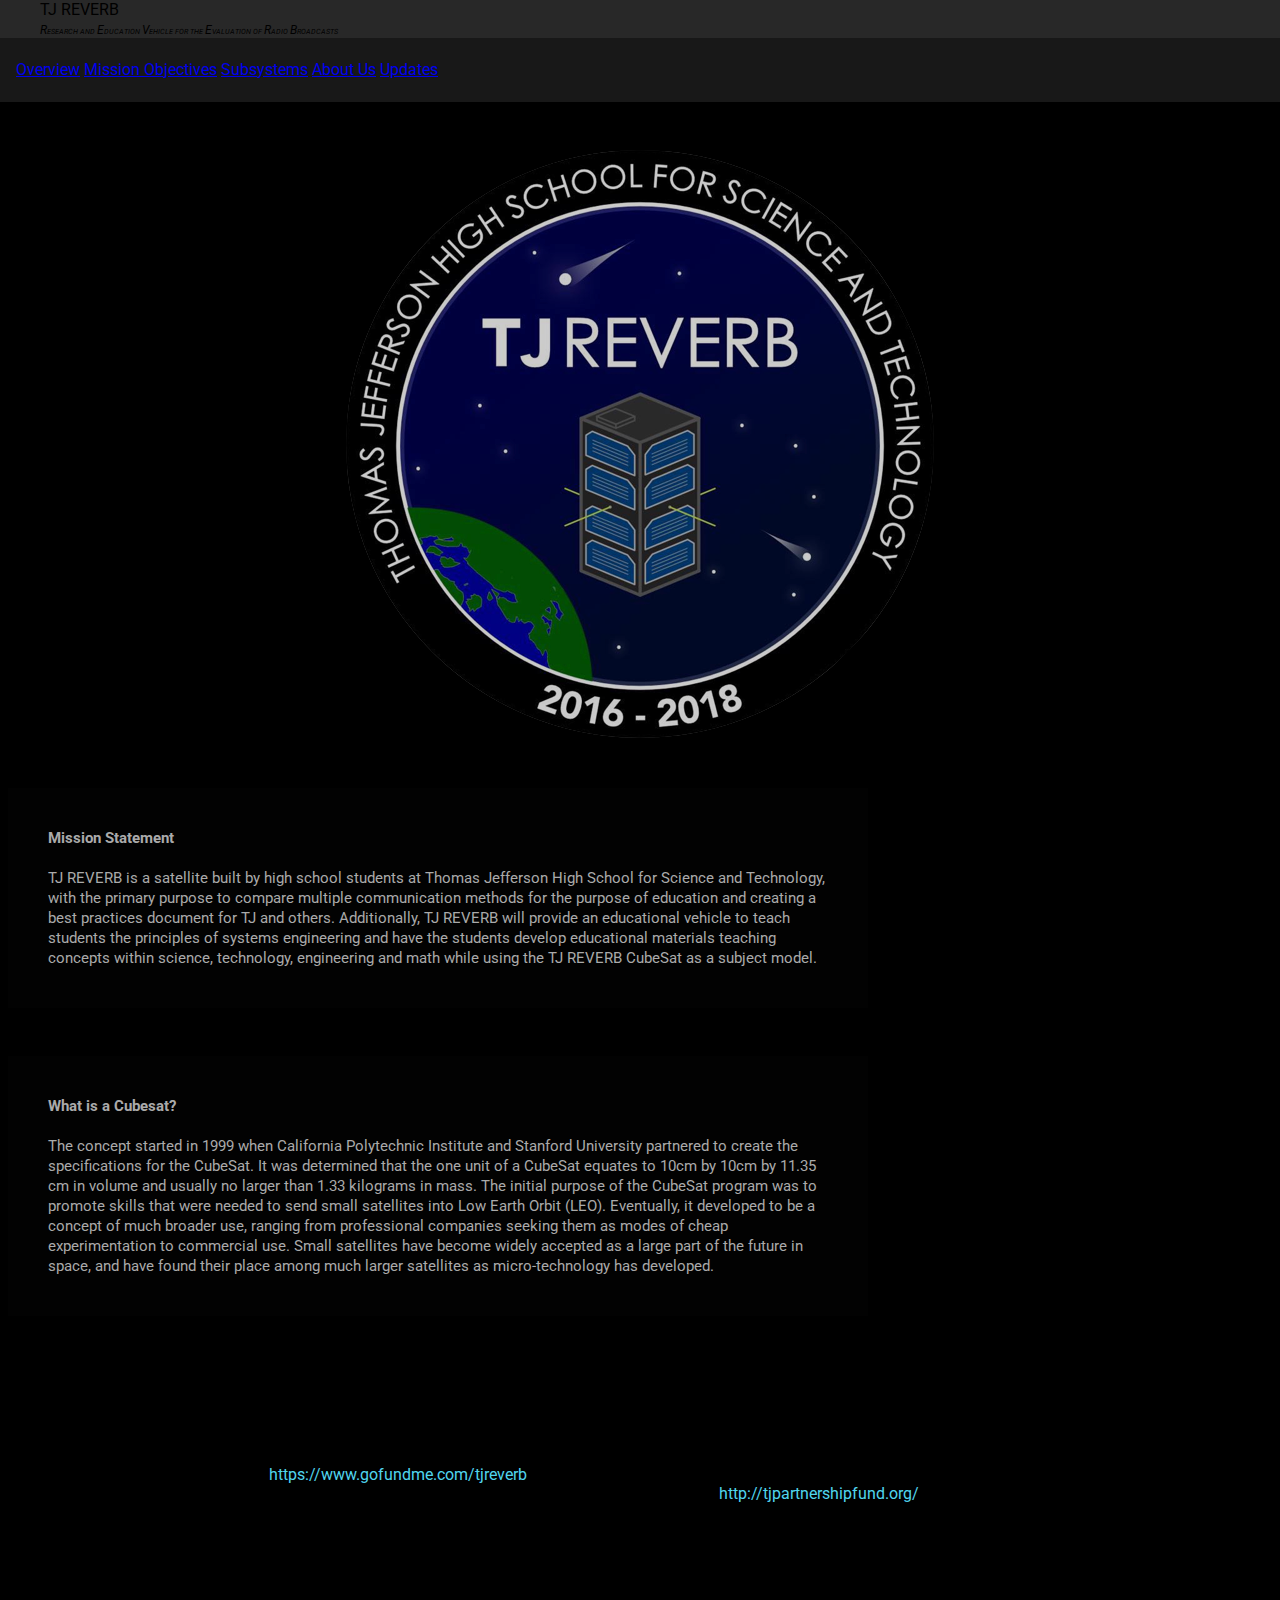
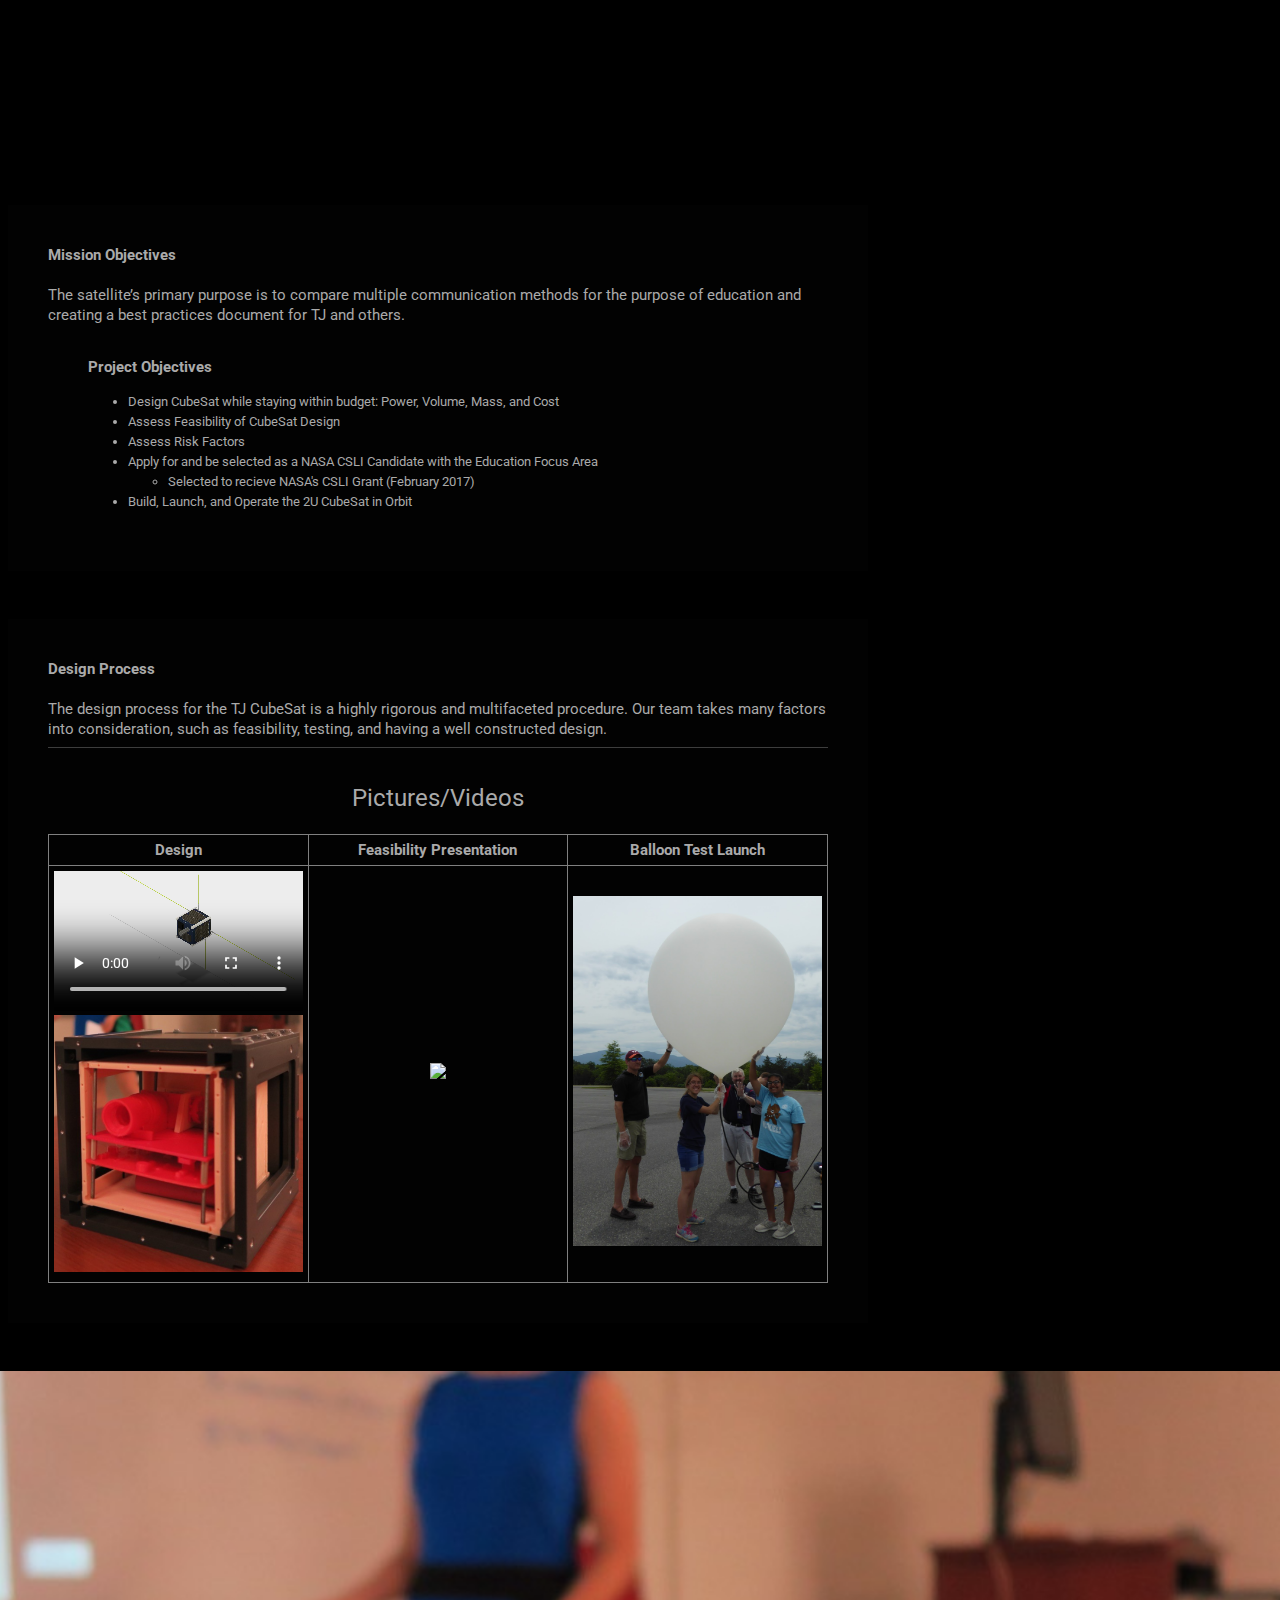
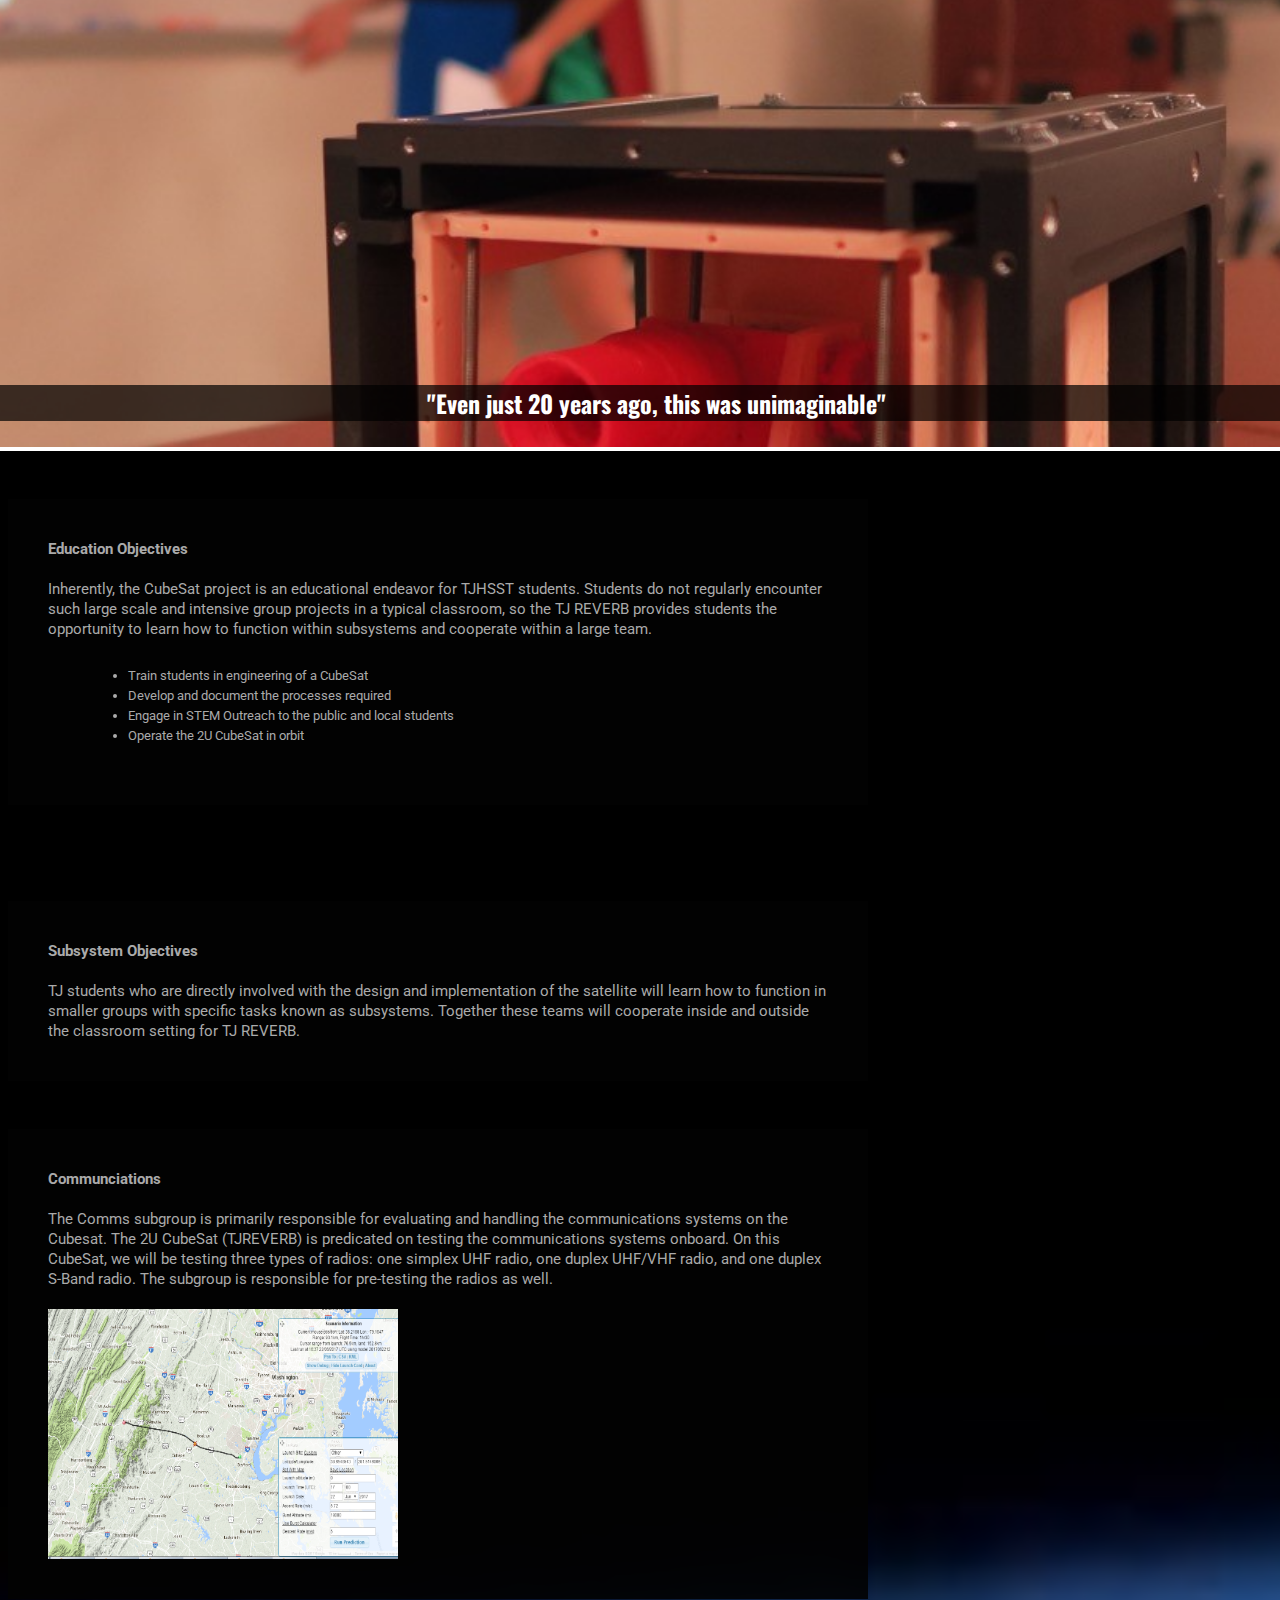
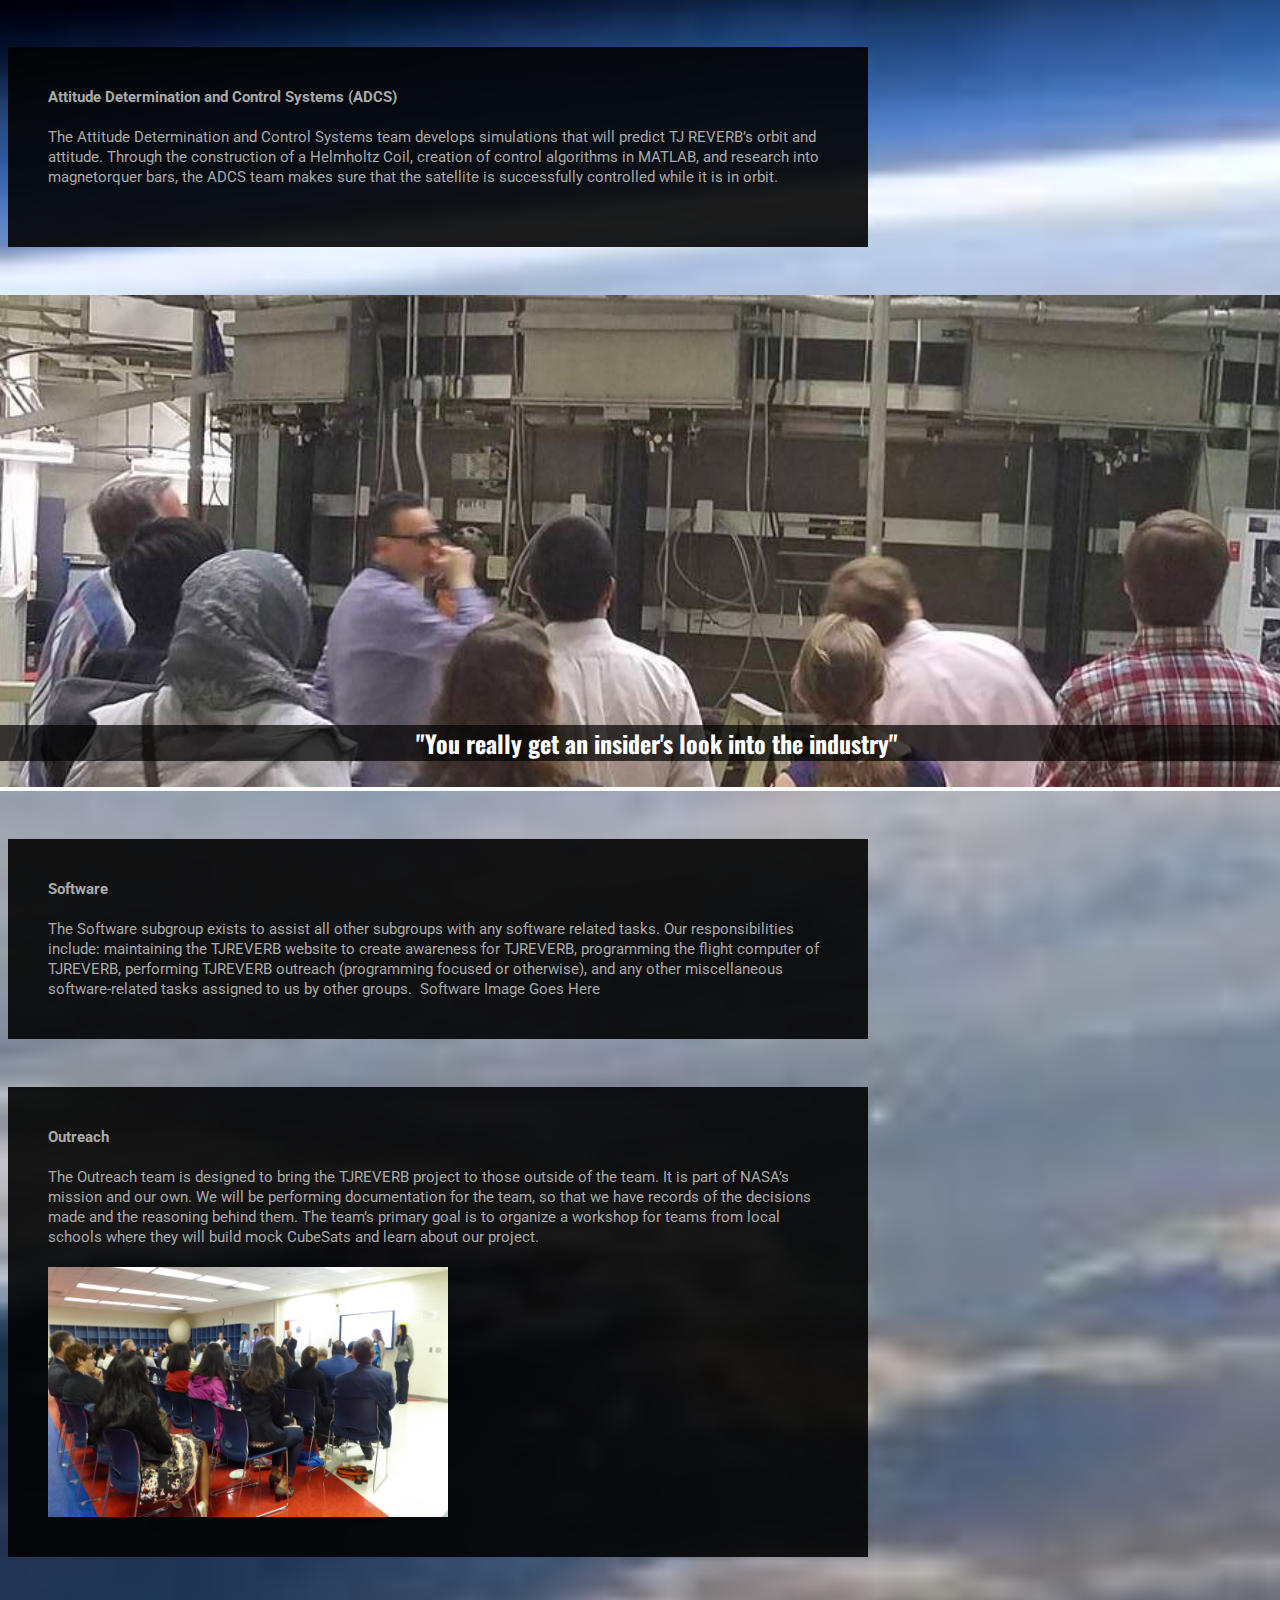
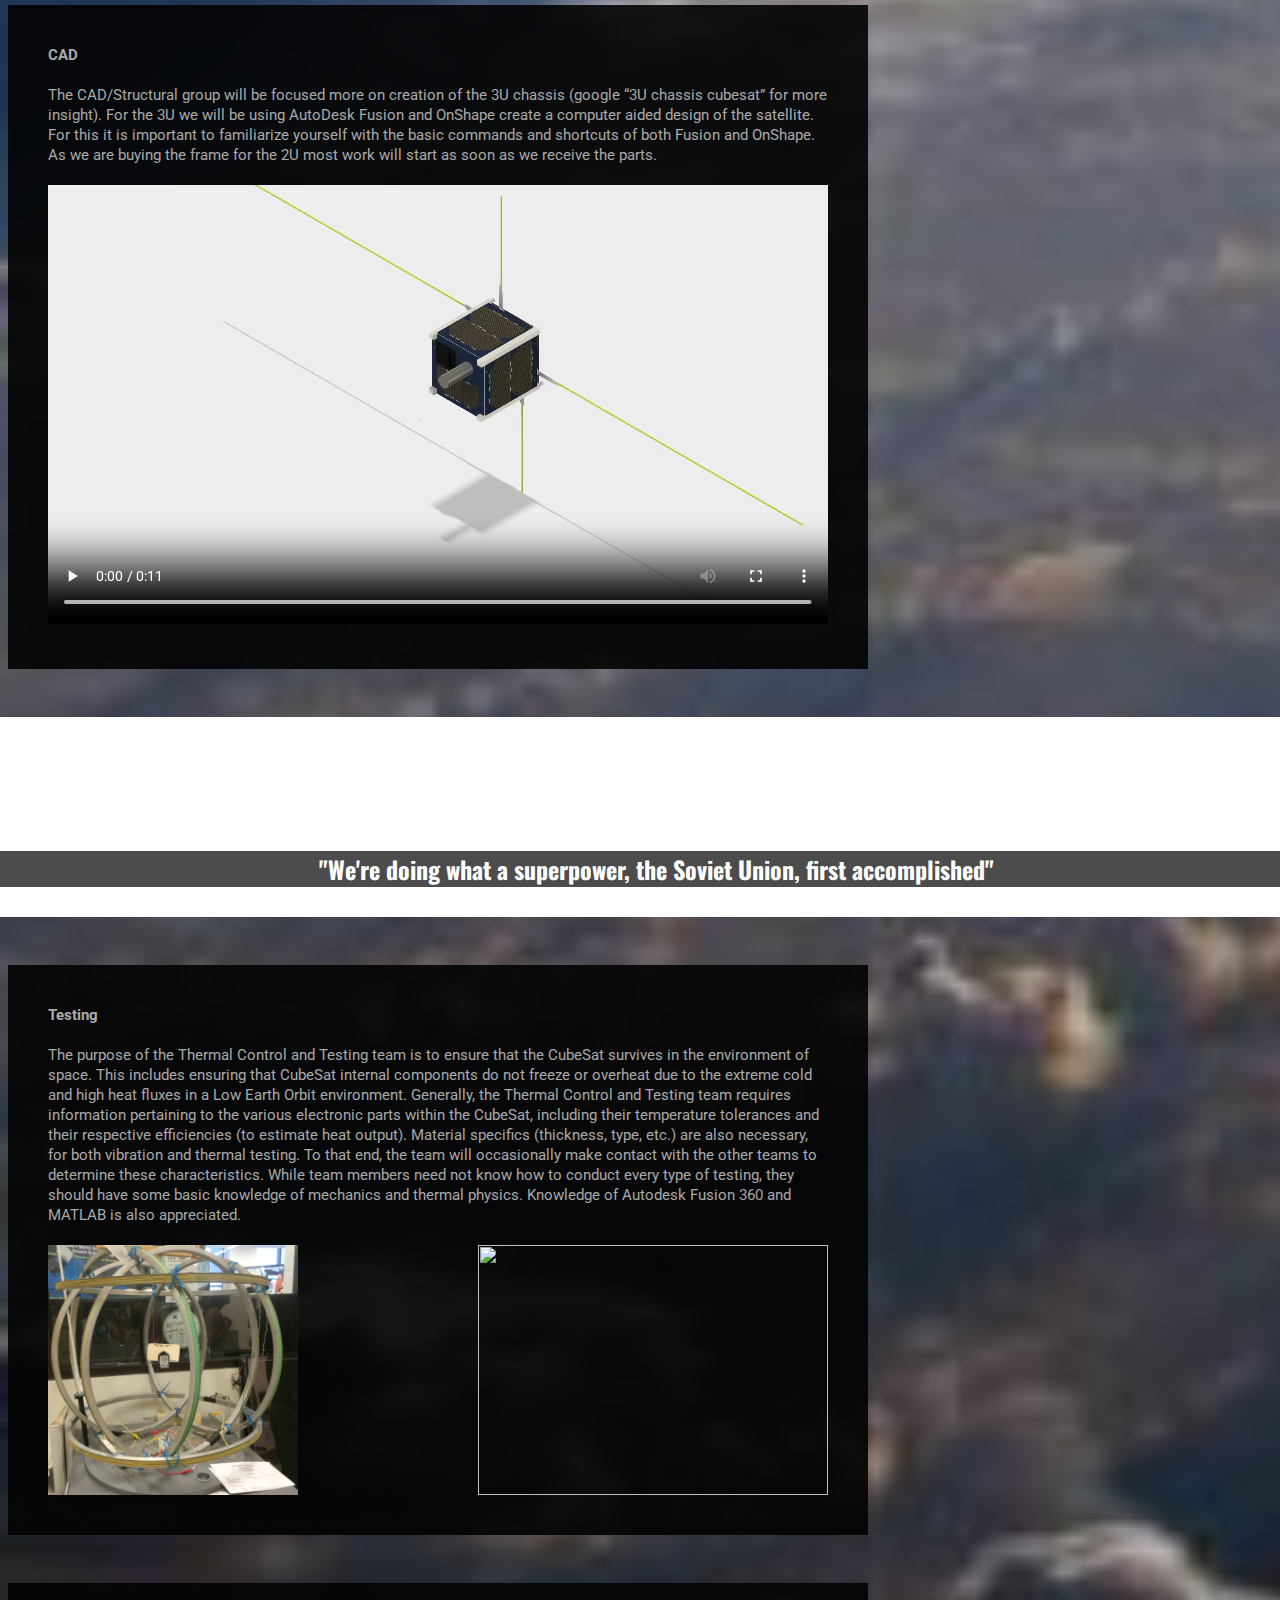
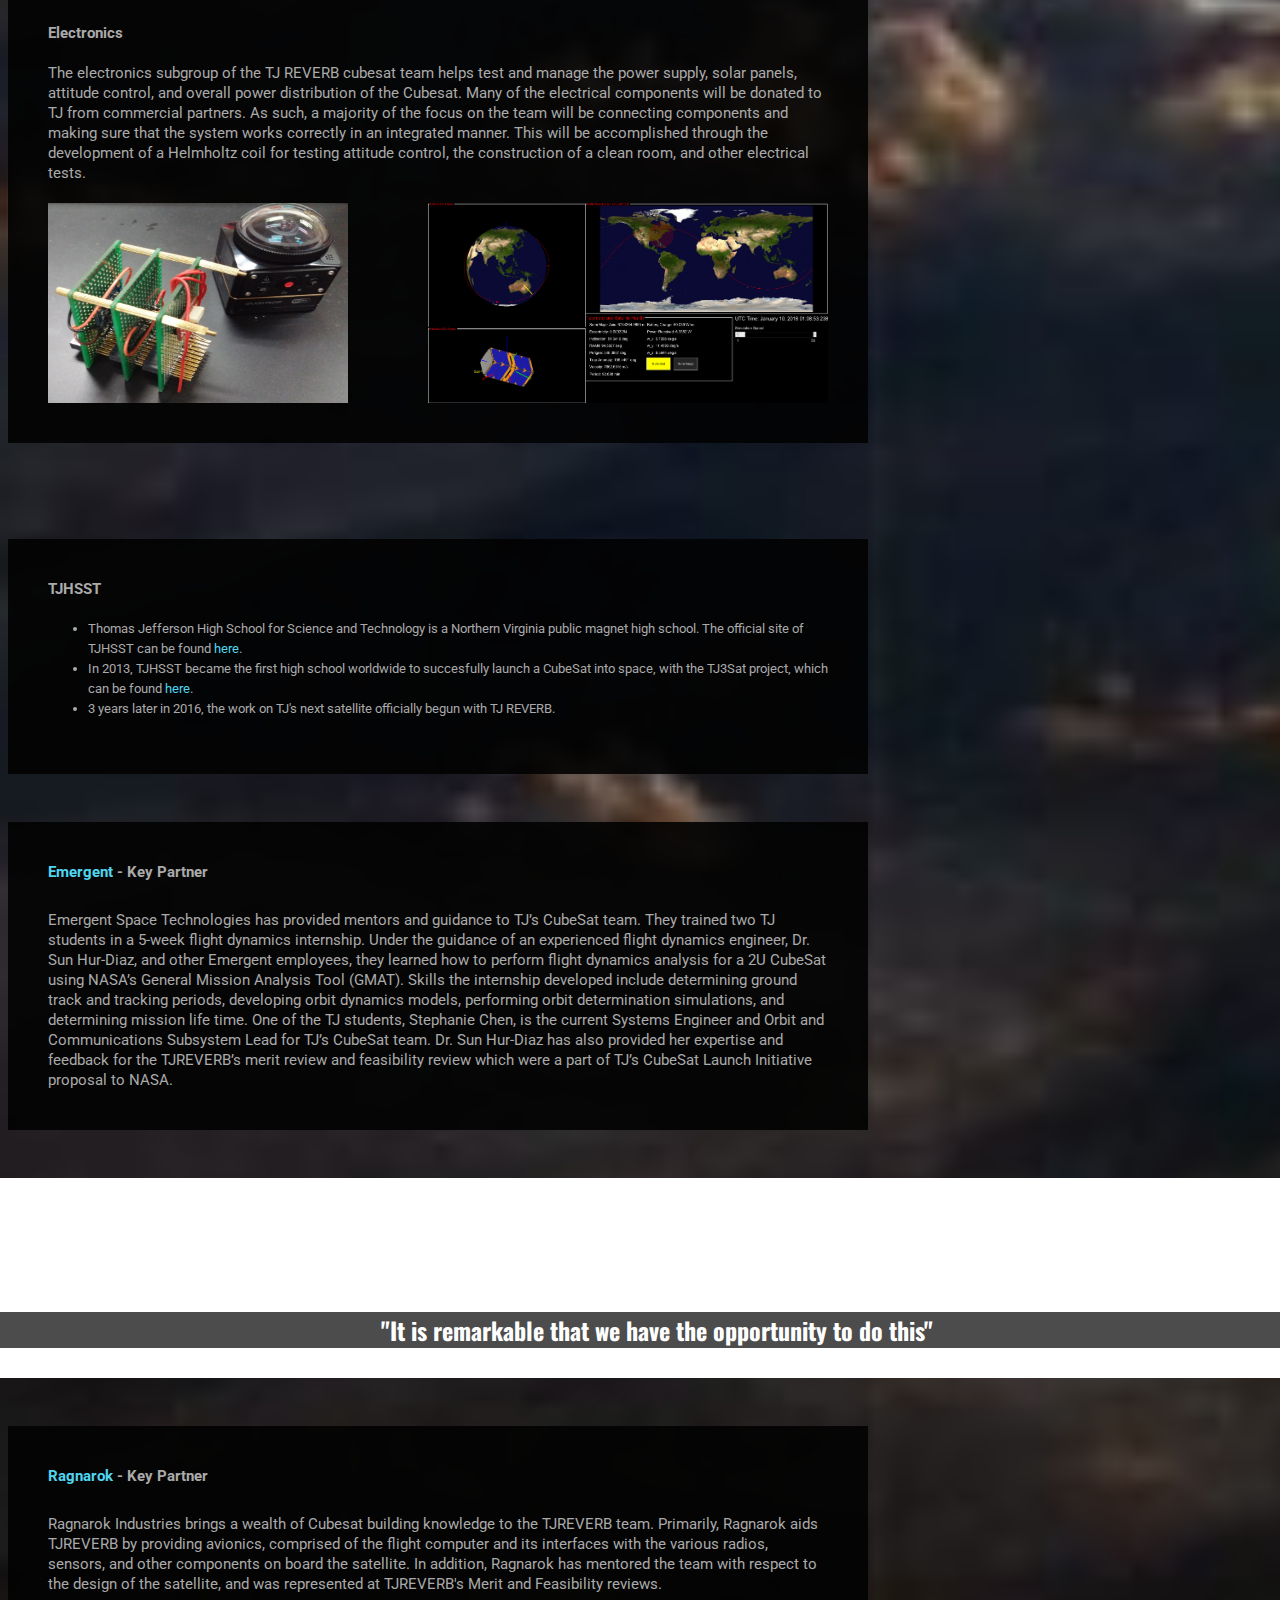
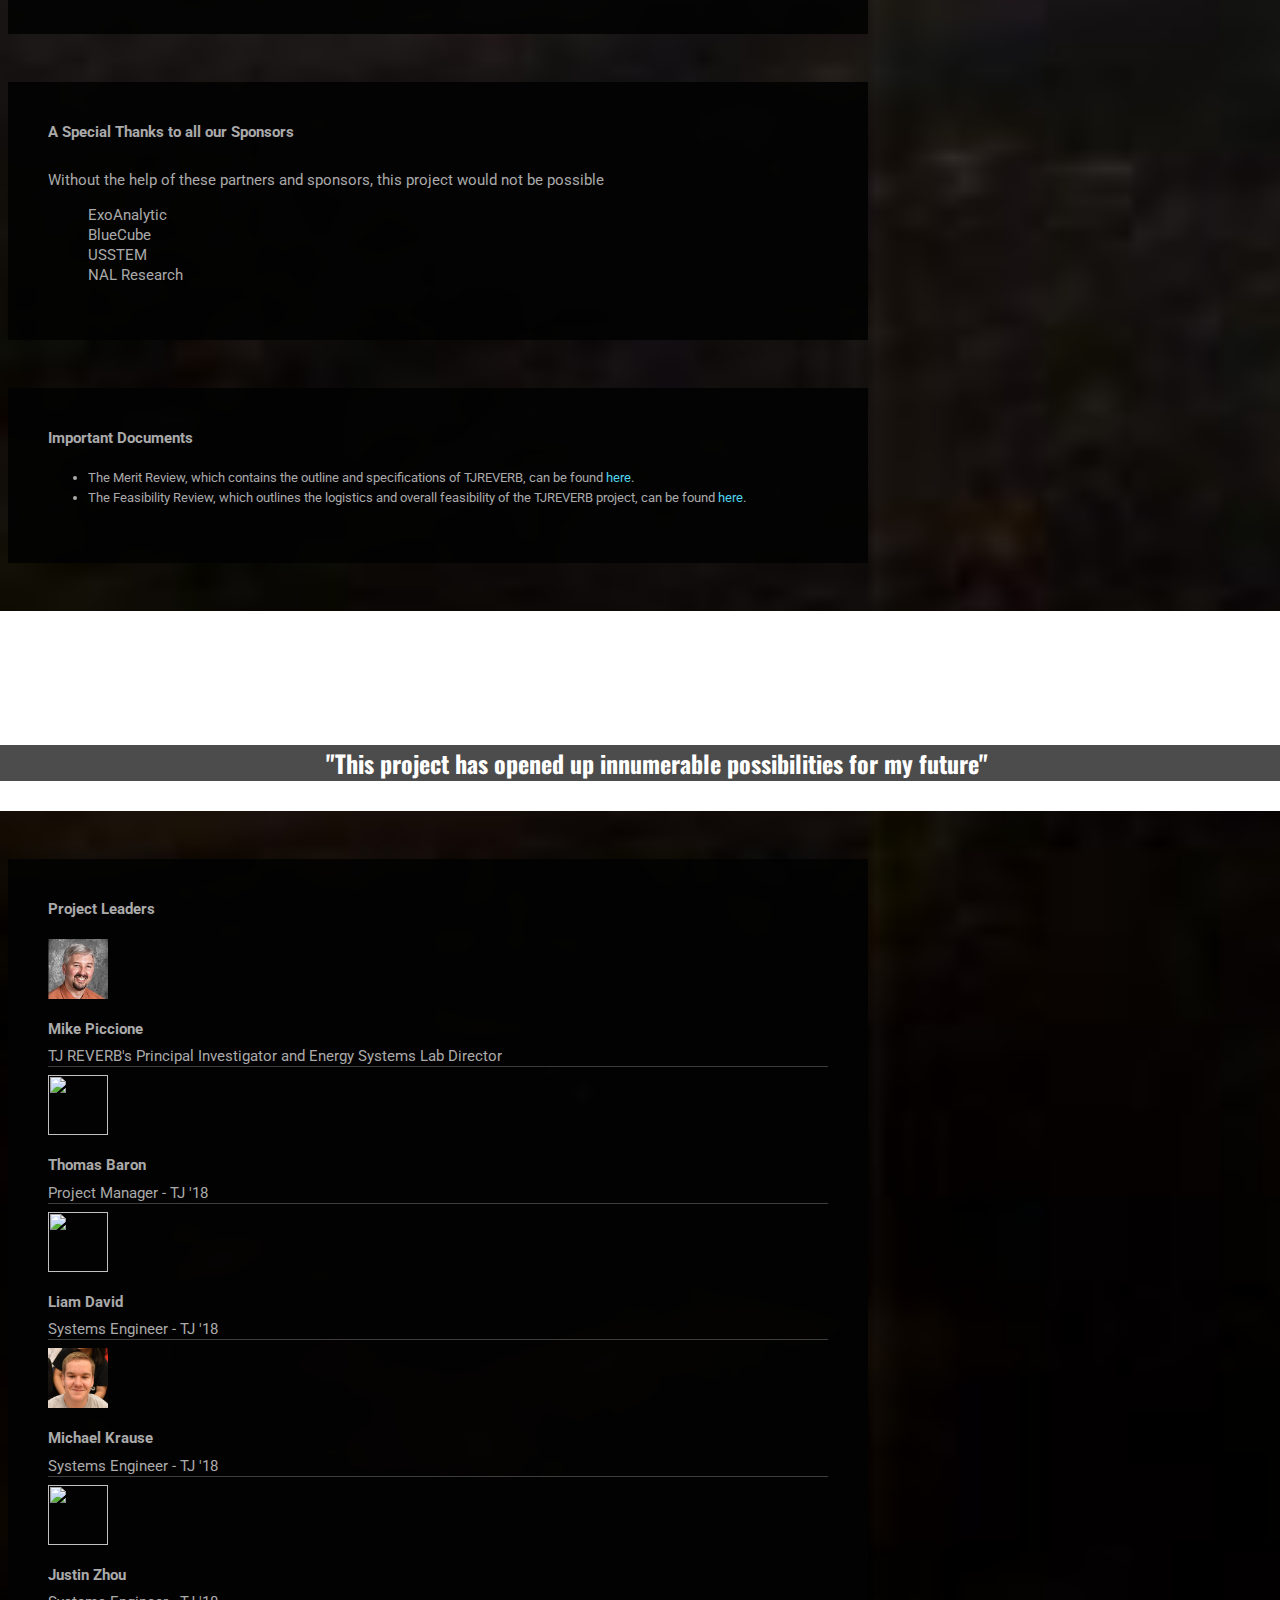
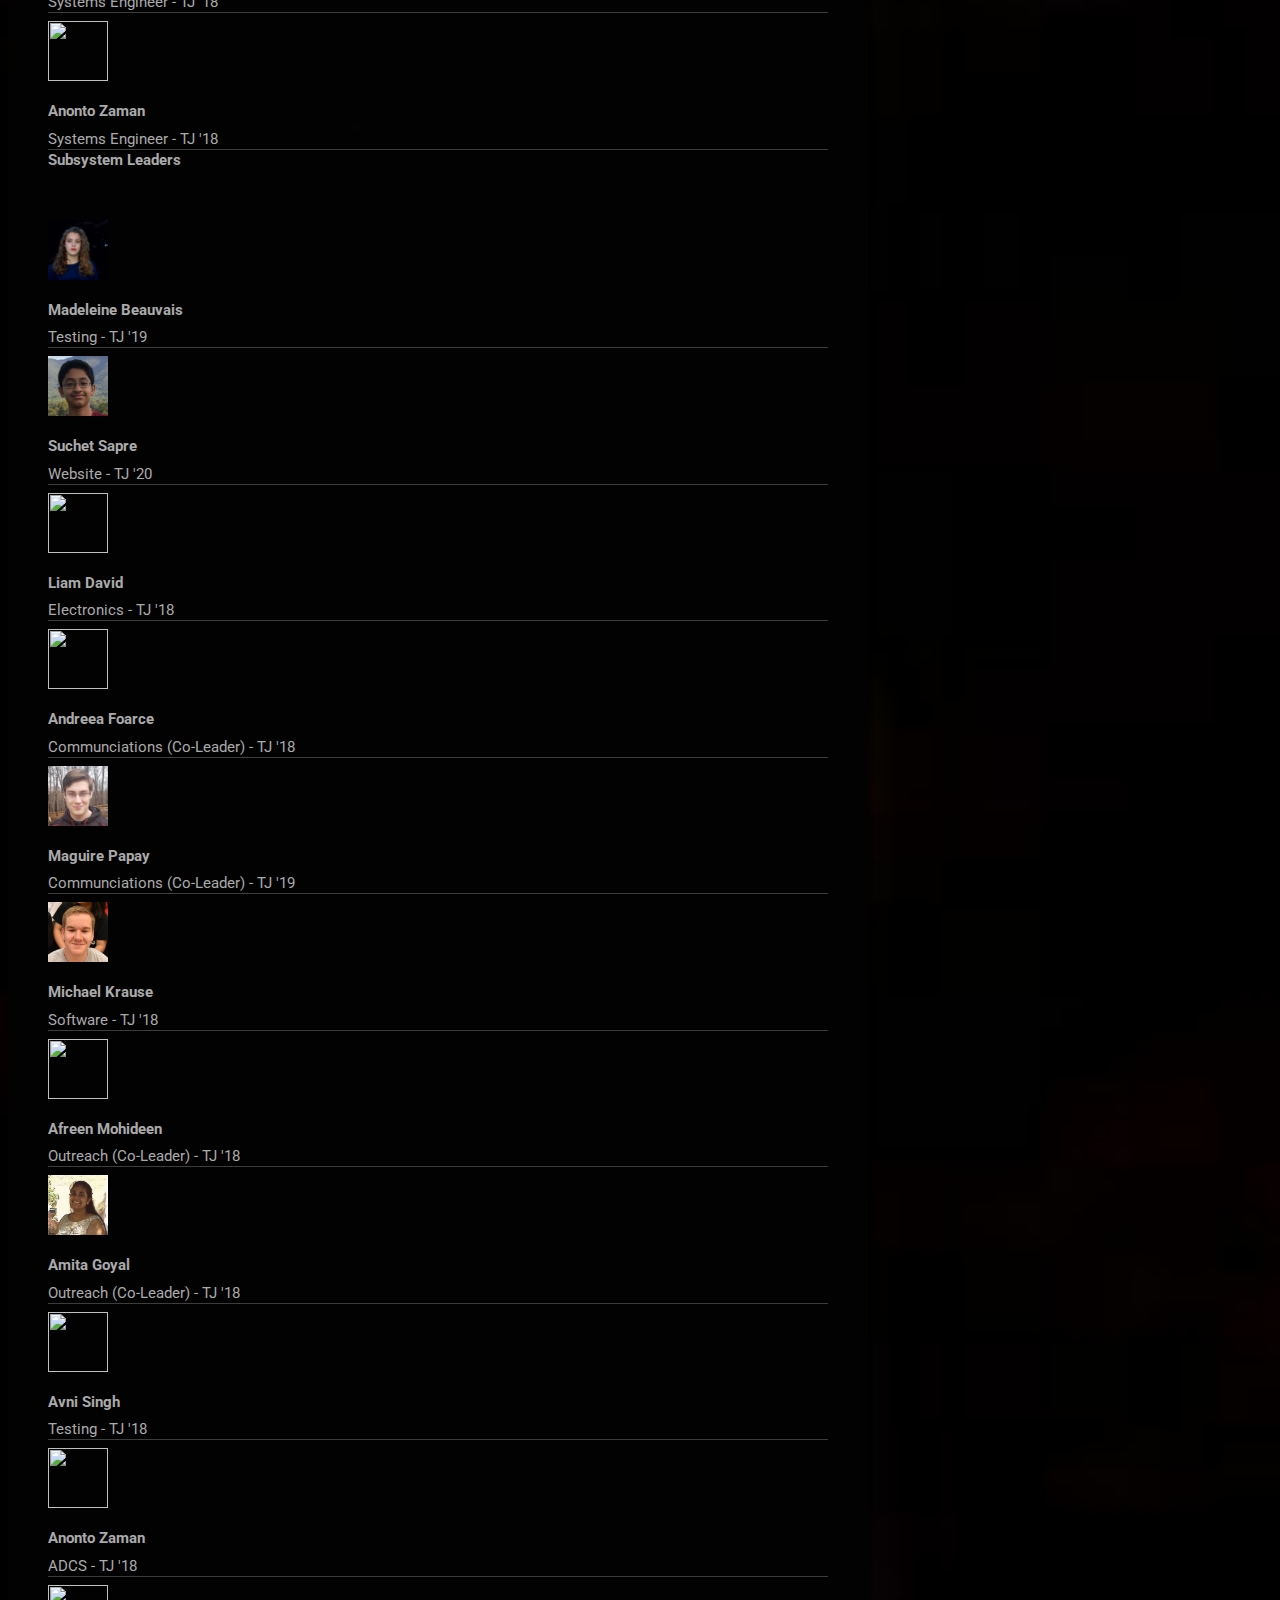
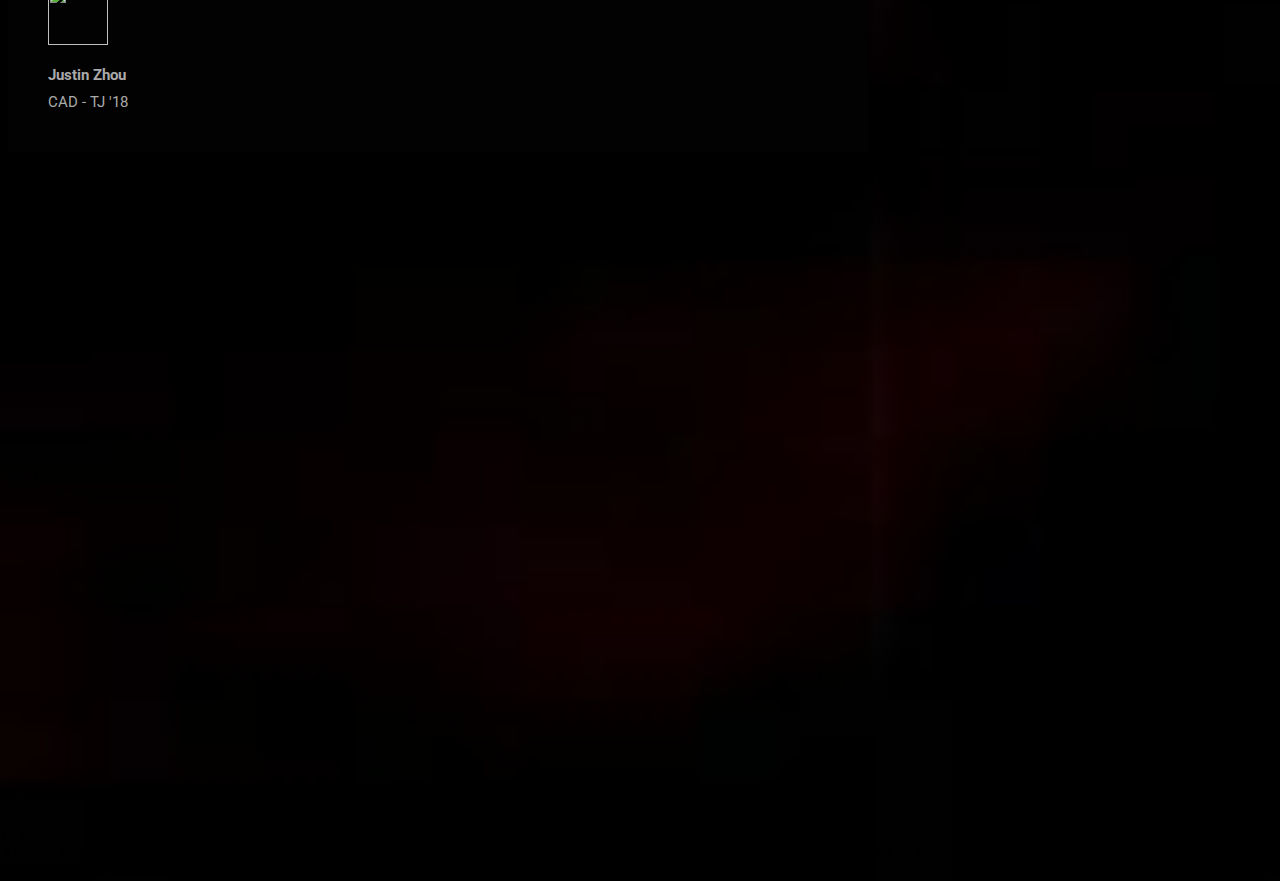
==== public/index.html @ 4f508ffc "fixed breaker" ====
<!DOCTYPE html>
<!--
  Material Design Lite
  Copyright 2015 Google Inc. All rights reserved.

  Licensed under the Apache License, Version 2.0 (the "License");
  you may not use this file except in compliance with the License.
  You may obtain a copy of the License at

      https://www.apache.org/licenses/LICENSE-2.0

  Unless required by applicable law or agreed to in writing, software
  distributed under the License is distributed on an "AS IS" BASIS,
  WITHOUT WARRANTIES OR CONDITIONS OF ANY KIND, either express or implied.
  See the License for the specific language governing pers and
  limitations under the License
-->
<html lang="en">

  <head>
    <meta charset="utf-8">
    <meta http-equiv="X-UA-Compatible" content="IE=edge">
    <meta name="description" content="A website explaining the TJ Reverb project - the second cubesat designed and built by students at TJHSST">
    <meta name="viewport" content="width=device-width, initial-scale=1.0, minimum-scale=1.0">
    <title>TJ REVERB</title>

    <link rel="stylesheet" href="https://fonts.googleapis.com/css?family=Roboto:regular,bold,italic,thin,light,bolditalic,black,medium&amp;lang=en">
    <link rel="stylesheet" href="https://fonts.googleapis.com/icon?family=Material+Icons">
    <link rel="stylesheet" href="https://code.getmdl.io/1.3.0/material.deep_purple-pink.min.css">
    <link href="https://fonts.googleapis.com/css?family=Oswald" rel="stylesheet">
    <link rel="stylesheet" href="styles.css">
    <link rel="stylesheet" href="css/simpletextrotator.css" type="text/css" />
    <link rel="icon" href="img/reverb/tjlogo.ico" type="image/x-icon"/>
    <script src="https://ajax.googleapis.com/ajax/libs/jquery/3.1.1/jquery.min.js"></script>
    <script type="text/javascript" src="js/getData.js"></script>


  </head>
  
  <body class="mdl-demo mdl-color--grey-100 mdl-color-text--grey-700" onload="beepboop();">
    <div class="mdl-layout mdl-js-layout mdl-layout--fixed-header">

      <header class="mdl-layout__header mdl-layout__header--waterfall mdl-layout__header--waterfall-hide-top">
        <div class="mdl-layout__header-row">
          <!-- Title -->
          <span class="mdl-layout-title">TJ REVERB<br><span style="font-size: 75%;"><i> R<span style="font-size:60%">ESEARCH AND </span>E<span style="font-size:60%">DUCATION </span>V<span style="font-size:60%">EHICLE FOR THE </span>E<span style="font-size:60%">VALUATION OF </span>R<span style="font-size:60%">ADIO </span>B<span style="font-size:60%">ROADCASTS</i></span></span>
          
          
        </div>
        <div class="mdl-layout__tab-bar mdl-js-ripple-effect">
          <a href="#overview" class="mdl-layout__tab is-active">Overview</a>
          <a href="#mission_objectives" class="mdl-layout__tab">Mission Objectives</a>
          <a href="#sub" class="mdl-layout__tab">Subsystems</a>
          <a href="#aboutus" class="mdl-layout__tab">About Us</a>
          <!--<a href="#ba" class="mdl-layout__tab">Balloon</a>-->
          <a href="#update-tab" class="mdl-layout__tab">Updates</a>
          
          <!--<div class="menu">
            <button id="demo-menu-lower-right" class="mdl-button mdl-js-button mdl-button--icon">
              <i class="material-icons">more_vert</i>
            </button> -->
            
          </div>
        <!--</div> 
        <ul class="mdl-menu mdl-menu--bottom-right mdl-js-menu mdl-js-ripple-effect"
                for="demo-menu-lower-right">
              <li class="mdl-menu__item">Introduction</li>
              <li class="mdl-menu__item">Doc1</li>
              <li class="mdl-menu__item">Doc2</li>
              <li class="mdl-menu__item">Doc3</li>
            </ul>-->
      </header>
      
      <main class="mdl-layout__content">
        
        <div class="mdl-layout__tab-panel is-active" id="overview">
          <!--here's the mission patch-->
          <div class="centered_patch">
            <img src="img/reverb/CubeSat_Logo.png" alt="A Temporary Mission patch. Check back again later for a new, prettier TJ REVERB Mission Patch!">
          </div>
          <section class="section--center mdl-grid mdl-grid--no-spacing mdl-shadow--2dp">
            <div class="mdl-card mdl-cell mdl-cell--12-col">
              <div class="mdl-card__supporting-text">
                <h4>Mission Statement</h4>
                TJ REVERB is a satellite built by high school students at Thomas Jefferson High School for Science and Technology, with the primary purpose to compare multiple communication methods for the purpose of education and creating a best practices document for
                TJ and others. Additionally, TJ REVERB will provide an educational vehicle to teach students the principles of systems engineering and have the students develop educational materials teaching concepts within science, technology, engineering
                and math while using the TJ REVERB CubeSat as a subject model.
              </div>
            </div>
          </section>
          <section class="section--center mdl-grid mdl-grid--no-spacing mdl-shadow--2dp">
            <div class="mdl-card mdl-cell mdl-cell--12-col">
              <div class="mdl-card__supporting-text">
                <h4>What is a Cubesat?</h4>
                The concept started in 1999 when California Polytechnic Institute and Stanford University partnered to create the specifications for the CubeSat. It was determined that the one unit of a CubeSat equates to 10cm by 10cm by 11.35 cm in volume and usually no larger than 1.33 kilograms in mass. The initial purpose of the CubeSat program was to promote skills that were needed to send small satellites into Low Earth Orbit (LEO). Eventually, it developed to be a concept of much broader use, ranging from professional companies seeking them as modes of cheap experimentation to commercial use. Small satellites have become widely accepted as a large part of the future in space, and have found their place among much larger satellites as micro-technology has developed. 
              </div>
            </div>
          </section>
          
          <section class="section--footer mdl-color--grey-300">
            <div class="mdl-grid" id="pre-footer">
            <div class="section__text mdl-cell mdl-cell--2-col-desktop mdl-cell--3-col-tablet mdl-cell--2-col-phone">
              <h5>Want to support TJ REVERB?</h5>
              Please donate to our GoFundMe at <a href="https://www.gofundme.com/tjreverb">https://www.gofundme.com/tjreverb</a>. <br>
              In addition, you can donate to the TJ Partnership Fund to support TJ's many important programs at <a href = "http://tjpartnershipfund.org/" target="_blank">http://tjpartnershipfund.org/</a>. If you or your organization wish to make any other contributions to TJ REVERB, please contact us directly.
            </div>
          
            <div class="section__text mdl-cell mdl-cell--2-col-desktop mdl-cell--3-col-tablet mdl-cell--2-col-phone">
              <h5>Contact Us</h5>
              <div class="mdl-grid mdl-grid--no-spacing">
                <div class="mdl-cell--6-col-desktop mdl-cell--8-col-tablet mdl-cell--6-col-phone">
                  Michael Piccione, Principal Investigator <br>
                  mspiccione@fcps.edu <br> <br>
                </div>
                <div class="mdl-cell--6-col-desktop mdl-cell--8-col-tablet mdl-cell--6-col-phone">
                  Samantha (Sam) Courtney, TJ Partnership Development Manager <br>
                  703.750.8317 <br>
                  scourtney@fcps.edu
                </div>
              </div>
            </div>
            </div>
          </section>
          
          
        </div>
        <div class="mdl-layout__tab-panel" id="mission_objectives">
          <section class="section--center mdl-grid mdl-grid--no-spacing mdl-shadow--2dp">
            <div class="mdl-card mdl-cell mdl-cell--12-col">
              <div class="mdl-card__supporting-text">
                <h4>Mission Objectives</h4>
                The satellite’s primary purpose is to compare multiple communication methods for the purpose of education and creating a best practices document for TJ and others.
                <div class="section__text">
                  <div class="mdl-card__actions mdl-card--border">
                    <br>
                    <h5>Project Objectives</h5>
                    <ul class="bigUL">
                      <li>Design CubeSat while staying within budget: Power, Volume, Mass, and Cost</li>
                      <li>Assess Feasibility of CubeSat Design</li>
                      <li>Assess Risk Factors</li>
                      <li>Apply for and be selected as a NASA CSLI Candidate with the Education Focus Area</li>
                      <ul>
                        <li>Selected to recieve NASA's CSLI Grant (February 2017)</li>
                      </ul>
                      <li>Build, Launch, and Operate the 2U CubeSat in Orbit</li>
                    </ul>
                  </div>
                </div>
              </div>
            </div>
          </section>
          
          <section class="section--center mdl-grid mdl-grid--no-spacing mdl-shadow--2dp">
            <div class="mdl-card mdl-cell mdl-cell--12-col">
              <div class="mdl-card__supporting-text">
                <h4>Design Process</h4>
                The design process for the TJ CubeSat is a highly rigorous and multifaceted procedure. Our team takes many factors into consideration, such as feasibility, testing, and having a well constructed design. 
                <div class="section__text">
                  
                </div>
               <head>
          <style>
            table, th, td {
            border: 1px solid grey;
            border-collapse: collapse;
            }
            th, td {
            padding: 5px;
            text-align: center;
            }
            </style>
            </head>
               <br>
               <br>
                <table style="width:100%" >
                  <caption><font size="5" >Pictures/Videos <br><br></font></caption>
                  
                  <tr>
                  <th>Design</th>
                  <th>Feasibility Presentation</th>
                  <th>Balloon Test Launch</th>
                  </tr>
                  <tr>
                
                  <td  width="33.3%">
                    <video width="100%" controls align = "center">
                    <source src="img/SubSystemImgs/CAD/GCADVid.mp4" type="video/mp4">
                  </video>
                  <img src="img/DesignProcess/Design.PNG" width = "100%">
                  </td>
                  <td width = "33.3%"><img src="img/DesignProcess/FeasibilityPres.jpg" width = "100%">
                  </td>
                  <td width = "33.3%"> <img src="img/DesignProcess/BalloonLaunch.PNG" width = "100%" height = "30%" aligh = "middle">
                  </td>
                  </tr>

                </table>
                
               
              </div>
            </div>
          </section>
          
          <section class="banner">
              <img src="img/reverb/bann5.jpg"/>
              <h2>"Even just 20 years ago, this was unimaginable"</h2>
          </section>
          
          <section class="section--center mdl-grid mdl-grid--no-spacing mdl-shadow--2dp">
            <div class="mdl-card mdl-cell mdl-cell--12-col">
              <div class="mdl-card__supporting-text">
                <h4>Education Objectives</h4>
                Inherently, the CubeSat project is an educational endeavor for TJHSST students. Students do not regularly encounter such large scale and intensive group projects in a typical classroom, so the TJ REVERB provides students the opportunity to learn how to
                function within subsystems and cooperate within a large team.
              <div class="section__text">
                  <div class="mdl-card__actions mdl-card--border">
                <ul class="bigUL">
                  <li>Train students in engineering of a CubeSat</li>
                  <li>Develop and document the processes required</li>
                  <li>Engage in STEM Outreach to the public and local students</li>
                  <li>Operate the 2U CubeSat in orbit</li>
                </ul>
                </div>
                </div>
              </div>
            </div>
          </section>
          <div class="spacer40"></div>
          <div class="spacer40"></div>
        </div>
        <div class="mdl-layout__tab-panel" id="sub">
          <section class="section--center mdl-grid mdl-grid--no-spacing mdl-shadow--2dp">
            <div class="mdl-card mdl-cell mdl-cell--12-col">
              <div class="mdl-card__supporting-text">
                <h4>Subsystem Objectives</h4>
                TJ students who are directly involved with the design and implementation of the satellite will learn how to function in smaller groups with specific tasks known as subsystems. Together these teams will cooperate inside and outside the classroom setting
                for TJ REVERB.
                
                </div>
              </div>
            </section>
            
          <section class="section--center mdl-grid mdl-grid--no-spacing mdl-shadow--2dp">
            <div class="mdl-card mdl-cell mdl-cell--12-col">
              <div class="mdl-card__supporting-text">
                <h4>Communciations</h4>
                The Comms subgroup is primarily responsible for evaluating and handling the communications systems on the Cubesat. The 2U CubeSat (TJREVERB) is predicated on testing the communications systems onboard. On this CubeSat, we will be testing three types of radios: one simplex UHF radio, one duplex UHF/VHF radio, and one duplex S-Band radio. The subgroup is responsible for pre-testing the radios as well.
                <br />
                <br />
              
                <img src="img/SubSystemImgs/OrbitComm/FlightPrediction.png" width="350" height="250" align ="left">
                    <!-- Comms Image Goes Here -->
              </div>
            </div>
          </section>
          
          <section class="section--center mdl-grid mdl-grid--no-spacing mdl-shadow--2dp">
            <div class="mdl-card mdl-cell mdl-cell--12-col">
              <div class="mdl-card__supporting-text">
                <h4>Attitude Determination and Control Systems (ADCS)</h4>
                The Attitude Determination and Control Systems team develops simulations that will predict TJ REVERB’s orbit and attitude. Through the construction of a Helmholtz Coil, creation of control algorithms in MATLAB, and research into magnetorquer bars, the ADCS team makes sure that the satellite is successfully controlled while it is in orbit.
                <br />
                <br />
              
              </div>
            </div>
          </section>
          
          <section class="banner">
              <img src="img/reverb/bann1.jpg"/>
              <h2>"You really get an insider's look into the industry"</h2>
          </section>
          
          <section class="section--center mdl-grid mdl-grid--no-spacing mdl-shadow--2dp">
            <div class="mdl-card mdl-cell mdl-cell--12-col">
              <div class="mdl-card__supporting-text">
                <h4>Software</h4>
                The Software subgroup exists to assist all other subgroups with any software related tasks. Our responsibilities include: maintaining the TJREVERB website to create awareness for TJREVERB, programming the flight computer of TJREVERB, performing TJREVERB outreach (programming focused or otherwise), and any other miscellaneous software-related tasks assigned to us by other groups.             
                <img src="">    <!--> Software Image Goes Here </-->
                </div>
            </div>
          </section>
          
          <section class="section--center mdl-grid mdl-grid--no-spacing mdl-shadow--2dp">
            <div class="mdl-card mdl-cell mdl-cell--12-col">
              <div class="mdl-card__supporting-text">
                <h4>Outreach</h4>
                The Outreach team is designed to bring the TJREVERB project to those outside of the team. It is part of NASA’s mission and our own. We will be performing documentation for the team, so that we have records of the decisions made and the reasoning behind them. The team’s primary goal is to organize a workshop for teams from local schools where they will build mock CubeSats and learn about our project.  
                <br />
                <br />
                <img src="img/SubSystemImgs/Outreach/Presentation.JPG" width="400" height="250" align ="left" >   

              </div>
            </div>
          </section>
          <section class="section--center mdl-grid mdl-grid--no-spacing mdl-shadow--2dp">
            <div class="mdl-card mdl-cell mdl-cell--12-col">
              <div class="mdl-card__supporting-text">
                <h4>CAD</h4>
                The CAD/Structural group will be focused more on creation of the 3U chassis (google “3U chassis cubesat” for more insight). For the 3U we will be using AutoDesk Fusion and OnShape create a computer aided design of the satellite. For this it is important to familiarize yourself with the basic commands and shortcuts of both Fusion and OnShape. As we are buying the frame for the 2U most work will start as soon as we receive the parts.           
                <br />
                <br />
                <!--<img src="img/SubSystemImgs/CAD/3DPrint.JPG" width="200" height="200" align ="left">-->
                <video width="100%" controls align = "middle">
                  <source src="img/SubSystemImgs/CAD/GCADVid.mp4" type="video/mp4" align = "middle">
                </video>
                <!--<img src="img/SubSystemImgs/CAD/3DPrint2.JPG" width="250" height="200" align ="right" >-->
                </div>
            </div>
          </section>
          
          
          <section class="banner">
              <img src="img/reverb/bann3.jpg"/>
              <h2>"We're doing what a superpower, the Soviet Union, first accomplished"</h2>
          </section>
          
          <section class="section--center mdl-grid mdl-grid--no-spacing mdl-shadow--2dp">
            <div class="mdl-card mdl-cell mdl-cell--12-col">
              <div class="mdl-card__supporting-text">
                <h4>Testing</h4>
                The purpose of the Thermal Control and Testing team is to ensure that the CubeSat survives in the environment of space. This includes ensuring that CubeSat internal components do not freeze or overheat due to the extreme cold and high heat fluxes in a Low Earth Orbit environment. Generally, the Thermal Control and Testing team requires information pertaining to the various electronic parts within the CubeSat, including their temperature tolerances and their respective efficiencies (to estimate heat output). Material specifics (thickness, type, etc.) are also necessary, for both vibration and thermal testing. To that end, the team will occasionally make contact with the other teams to determine these characteristics. While team members need not know how to conduct every type of testing, they should have some basic knowledge of mechanics and thermal physics. Knowledge of Autodesk Fusion 360 and MATLAB is also appreciated.
                <br />
                <br />
                <img src="img/SubSystemImgs/Testing/Testing1.PNG" width="250" height="250" align ="left" >  
                <img src="img/SubSystemImgs/Testing/Testing2.JPG" width="350" height="250" align ="right" >
              </div>
            </div>
          </section>
          <section class="section--center mdl-grid mdl-grid--no-spacing mdl-shadow--2dp">
            <div class="mdl-card mdl-cell mdl-cell--12-col">
              <div class="mdl-card__supporting-text">
                <h4>Electronics</h4>
                The electronics subgroup of the TJ REVERB cubesat team helps test and manage the power supply, solar panels, attitude control, and overall power distribution of the Cubesat. Many of the electrical components will be donated to TJ from commercial partners. As such, a majority of the focus on the team will be connecting components and making sure that the system works correctly in an integrated manner. This will be accomplished through the development of a Helmholtz coil for testing attitude control, the construction of a clean room, and other electrical tests.            
                 <br />
                <br />
                <img src="img/SubSystemImgs/Electronics/Electronics1.PNG" width="300" height="200" align ="left"> 
                <img src="img/SubSystemImgs/Electronics/OrbitElectric.jpg" width="400" height="200" align ="right"> 
                </div>
            </div>
          </section>
          
          <div class="spacer40"></div>
        </div>
        <!-- put faq back in when we need it>
        <div class="mdl-layout__tab-panel" id="faq">
          <section class="section--center mdl-grid mdl-grid--no-spacing mdl-shadow--2dp">
            <div class="mdl-card mdl-cell mdl-cell--12-col">
              <div class="mdl-card__supporting-text">
                <h4>FAQ</h4>
                Here are some commonly asked questions that we hopefully can answer here.
                <div class="section__text">
                  <div class="mdl-card__actions mdl-card--border">
                    <h5>Question</h5>
                    <p>
                      Answer
                    </p>
                  </div>
                </div>
              </div>
            </div>
          </section>
        </div>
        -->
        
          
          
        <div class="mdl-layout__tab-panel" id="aboutus">
          
           <section class="section--center mdl-grid mdl-grid--no-spacing mdl-shadow--2dp">
            <div class="mdl-card mdl-cell mdl-cell--12-col">
              <div class="mdl-card__supporting-text">

                <h4>TJHSST</h4>
                <ul class="bigUL">
                  <li>Thomas Jefferson High School for Science and Technology is a Northern Virginia public magnet high school. The official site of TJHSST can be found <a href="https://tjhsst.edu/" target="_blank">here</a>.</li>
                  <li>In 2013, TJHSST became the first high school worldwide to succesfully launch a CubeSat into space, with the TJ3Sat project, which can be found <a href="https://www.tjhsst.edu/students/activities/tj3sat/" target="_blank">here</a>.</li>
                  <li>3 years later in 2016, the work on TJ's next satellite officially begun with TJ REVERB.</li>
                </ul>
              </div>
            </div>
          </section>
          
          <section class="section--center mdl-grid mdl-grid--no-spacing mdl-shadow--2dp">
            <div class="mdl-card mdl-cell mdl-cell--12-col">
              <div class="mdl-card__supporting-text mdl-grid mdl-grid--no-spacing">
                <h4 class="mdl-cell mdl-cell--12-col"><a href="http://www.emergentspace.com/" target="_blank">Emergent</a> - Key Partner</h4>


                <div class="section__text mdl-cell mdl-cell--10-col-desktop mdl-cell--6-col-tablet mdl-cell--3-col-phone">
                  <!--<h5><a href="http://www.emergentspace.com/" target="_blank">Emergent</a></h5>-->
                  Emergent Space Technologies has provided mentors and guidance to TJ’s CubeSat team. They trained two TJ students in a 5-week flight dynamics internship. Under the guidance of an experienced flight dynamics engineer, Dr. Sun Hur-Diaz, and other Emergent employees, they learned how to perform flight dynamics analysis for a 2U CubeSat using NASA’s General Mission Analysis Tool (GMAT). Skills the internship developed include determining ground track and tracking periods, developing orbit dynamics models, performing orbit determination simulations, and determining mission life time. One of the TJ students, Stephanie Chen, is the current Systems Engineer and Orbit and Communications Subsystem Lead for TJ’s CubeSat team. Dr. Sun Hur-Diaz has also provided her expertise and feedback for the TJREVERB’s merit review and feasibility review which were a part of TJ’s CubeSat Launch Initiative proposal to NASA.
                </div>
              </div>
            </div>
          </section>
          
          <section class="banner">
              <img src="img/reverb/bann2.jpg"/>
              <h2>"It is remarkable that we have the opportunity to do this"</h2>
          </section>
          
          <section class="section--center mdl-grid mdl-grid--no-spacing mdl-shadow--2dp">
            <div class="mdl-card mdl-cell mdl-cell--12-col">
              <div class="mdl-card__supporting-text mdl-grid mdl-grid--no-spacing">
                <h4 class="mdl-cell mdl-cell--12-col"><a href="http://www.ragnarokindustries.com/working/" target="_blank">Ragnarok </a> - Key Partner</h4>
                <div class="section__text mdl-cell mdl-cell--10-col-desktop mdl-cell--6-col-tablet mdl-cell--3-col-phone">
                  Ragnarok Industries brings a wealth of Cubesat building knowledge to the TJREVERB team. Primarily, Ragnarok aids TJREVERB by providing avionics, comprised of the flight computer and its interfaces with the various radios, sensors, and other components on board the satellite. In addition, Ragnarok has mentored the team with respect to the design of the satellite, and was represented at TJREVERB's Merit and Feasibility reviews.
                </div>
              </div>
            </div>
          </section>
          
           <section class="section--center mdl-grid mdl-grid--no-spacing mdl-shadow--2dp">
            <div class="mdl-card mdl-cell mdl-cell--12-col">
              <div class="mdl-card__supporting-text mdl-grid mdl-grid--no-spacing">
                <h4 class="mdl-cell mdl-cell--12-col">A Special Thanks to all our Sponsors</h4>
                  
                <div class="section__text mdl-cell mdl-cell--10-col-desktop mdl-cell--6-col-tablet mdl-cell--3-col-phone">
                  Without the help of these partners and sponsors, this project would not be possible
                  <ul>
                    ExoAnalytic <br>
                    BlueCube <br>
                    USSTEM <br>
                    NAL Research
                  </ul>                
                </div>
              </div>
            </div>
          </section>
          
         
          
          <!-- Documents -->
           <section class="section--center mdl-grid mdl-grid--no-spacing mdl-shadow--2dp">
            <div class="mdl-card mdl-cell mdl-cell--12-col">
              <div class="mdl-card__supporting-text">

                <h4>Important Documents</h4>
                <ul class="bigUL">
                  <li> The Merit Review, which contains the outline and specifications of TJREVERB, can be found
                  <a href="MeritReview.pdf" rel="nofollow" target="_blank">here</a>. </li>
                  <li>The Feasibility Review, which outlines the logistics and overall feasibility of the TJREVERB project, can be found
                  <a href="Feasibility.pdf" rel="nofollow" target="_blank">here</a>.  </li>
                </ul>
              </div>
            </div>
          </section>
          
          
          <!-- End-Of-Documents -->
          
          <section class="banner">
              <img src="img/reverb/bann4.jpg"/>
              <h2>"This project has opened up innumerable possibilities for my future"</h2>
          </section>
          
          <section class="section--center mdl-grid mdl-grid--no-spacing mdl-shadow--2dp">
            <div class="mdl-card mdl-cell mdl-cell--12-col">
              <div class="mdl-card__supporting-text mdl-grid mdl-grid--no-spacing">
                <h4 class="mdl-cell mdl-cell--12-col">Project Leaders</h4>
                <div class="section__circle-container mdl-cell mdl-cell--2-col mdl-cell--1-col-phone">
                  <div class="section__circle-container__circle"><img src="img\reverb\Mike_Piccione.jpg" style="width:60px;height:60px;"></div>
                </div>
                <div class="section__text mdl-cell mdl-cell--10-col-desktop mdl-cell--6-col-tablet mdl-cell--3-col-phone">
                  <h5>Mike Piccione</h5>
                  TJ REVERB's Principal Investigator and Energy Systems Lab Director
                </div>
                <div class="section__circle-container mdl-cell mdl-cell--2-col mdl-cell--1-col-phone">
                  <div class="section__circle-container__circle"><img src="img\reverb\Thomas_Baron_Temp.jpg" style="width:60px;height:60px;"></div>
                </div>
                <div class="section__text mdl-cell mdl-cell--10-col-desktop mdl-cell--6-col-tablet mdl-cell--3-col-phone">
                  <h5>Thomas Baron</h5>
                  Project Manager - TJ '18
                </div>
                <div class="section__circle-container mdl-cell mdl-cell--2-col mdl-cell--1-col-phone">
                  <div class="section__circle-container__circle"><img src="img\reverb\Liam_David.jpg" style="width:60px;height:60px;"></div>
                </div>
                <div class="section__text mdl-cell mdl-cell--10-col-desktop mdl-cell--6-col-tablet mdl-cell--3-col-phone">
                  <h5>Liam David</h5>
                  Systems Engineer - TJ '18
                </div>
                <div class="section__circle-container mdl-cell mdl-cell--2-col mdl-cell--1-col-phone">
                  <div class="section__circle-container__circle"><img src="img\reverb\Michael_Krause.jpg" style="width:60px;height:60px;"></div>
                </div>
                <div class="section__text mdl-cell mdl-cell--10-col-desktop mdl-cell--6-col-tablet mdl-cell--3-col-phone">
                  <h5>Michael Krause</h5>
                  Systems Engineer - TJ '18
                </div>
                <div class="section__circle-container mdl-cell mdl-cell--2-col mdl-cell--1-col-phone">
                  <div class="section__circle-container__circle"><img src="img\reverb\Justin_Zhou2.jpg" style="width:60px;height:60px;"></div>
                </div>
                <div class="section__text mdl-cell mdl-cell--10-col-desktop mdl-cell--6-col-tablet mdl-cell--3-col-phone">
                  <h5>Justin Zhou</h5>
                  Systems Engineer - TJ '18
                </div>
                <div class="section__circle-container mdl-cell mdl-cell--2-col mdl-cell--1-col-phone">
                  <div class="section__circle-container__circle"><img src="img\reverb\Anonto_Zaman.jpg" style="width:60px;height:60px;"></div>
                </div>
                <div class="section__text mdl-cell mdl-cell--10-col-desktop mdl-cell--6-col-tablet mdl-cell--3-col-phone">
                  <h5>Anonto Zaman</h5>
                  Systems Engineer - TJ '18
                </div>

                <h4 class="mdl-cell mdl-cell--12-col">Subsystem Leaders</h4>

                <div class="spacer"></div>
                
                
                <div class="section__circle-container mdl-cell mdl-cell--2-col mdl-cell--1-col-phone">
                  <div class="section__circle-container__circle"><img src="img\reverb\Madeleine_Beauvais.jpg" style="width:60px;height:60px;"></div>
                </div>
                <div class="section__text mdl-cell mdl-cell--10-col-desktop mdl-cell--6-col-tablet mdl-cell--3-col-phone">
                  <h5>Madeleine Beauvais</h5>
                  Testing - TJ '19
                </div>
                <div class="section__circle-container mdl-cell mdl-cell--2-col mdl-cell--1-col-phone">
                  <div id="miss" class="section__circle-container__circle"><img src="img\reverb\Suchet_Sapre.JPG" style="width:60px;height:60px;"></div>
                </div>               
                <div class="section__text mdl-cell mdl-cell--10-col-desktop mdl-cell--6-col-tablet mdl-cell--3-col-phone">

                  <div class="mdl-grid mdl-grid--no-spacing">
                    <div class="mdl-cell mdl-cell--3-col-desktop">
                      <h5 id="cao">Suchet Sapre</h5>
                      Website - TJ '20
                    </div>
                    <div class="mdl-cell mdl-cell--6-col-desktop" id="egg">
                      <h5>All Contributors <span style=font-size:75%> - Click to Close</span></h5>
                      Jude Bedessem • Shihao Cao • Maxwell Lord • Kevin Zou • Daniel Wu
                    </div>
                     <div class="mdl-cell mdl-cell--6-col-desktop" id="felix">
                       <!--stated in 1989 when CPI and SU partnered to create the specifications for a. It was determined that the one unit of a equates to 10cm by 10cm by 11.35 cm in volume and usually no larger than 1.33 kilograms in mass. The initial purpose of the CubeSat program was to promote skills that were needed to send small satellites into Low Earth Orbit (LEO). Eventually, it developed to be a concept of much broader use, ranging from professional companies seeking them as modes of cheap experimentation to commercial use. Small satellites have become widely accepted as a large part of the future in space, and have found their place among much larger satellites as micro-technology has developed.--> In loving memory of Felix W. Bedessem and Navi Bhandari. May the force be with you always.
                    </div>
                  </div>

                  </div>
                <div class="section__circle-container mdl-cell mdl-cell--2-col mdl-cell--1-col-phone">
                  <div class="section__circle-container__circle"><img src="img\reverb\Liam_David.jpg" style="width:60px;height:60px;"></div>
                </div>
                <div class="section__text mdl-cell mdl-cell--10-col-desktop mdl-cell--6-col-tablet mdl-cell--3-col-phone">
                  <h5>Liam David</h5>
                  Electronics - TJ '18
                </div>
                <div class="section__circle-container mdl-cell mdl-cell--2-col mdl-cell--1-col-phone">
                  <div class="section__circle-container__circle"><img src="img\reverb\Andreea_Foarce.jpg" style="width:60px;height:60px;"></div>
                </div>
                <div class="section__text mdl-cell mdl-cell--10-col-desktop mdl-cell--6-col-tablet mdl-cell--3-col-phone">
                  <h5>Andreea Foarce</h5>
                  Communciations (Co-Leader) - TJ '18
                </div>
                <div class="section__circle-container mdl-cell mdl-cell--2-col mdl-cell--1-col-phone">
                  <div class="section__circle-container__circle"><img src="img\reverb\Maguire_Papay.PNG" style="width:60px;height:60px;"></div>
                </div>
                <div class="section__text mdl-cell mdl-cell--10-col-desktop mdl-cell--6-col-tablet mdl-cell--3-col-phone">
                  <h5>Maguire Papay</h5>
                  Communciations (Co-Leader) - TJ '19
                </div>
                <div class="section__circle-container mdl-cell mdl-cell--2-col mdl-cell--1-col-phone">
                  <div class="section__circle-container__circle"><img src="img\reverb\Michael_Krause.jpg" style="width:60px;height:60px;"></div>
                </div>
                <div class="section__text mdl-cell mdl-cell--10-col-desktop mdl-cell--6-col-tablet mdl-cell--3-col-phone">
                  <h5>Michael Krause</h5>
                  Software - TJ '18
                </div>
                <div class="section__circle-container mdl-cell mdl-cell--2-col mdl-cell--1-col-phone">
                  <div class="section__circle-container__circle"><img src="img\reverb\Afreen_Mohideen.jpg" style="width:60px;height:60px;"></div>
                </div>
                <div class="section__text mdl-cell mdl-cell--10-col-desktop mdl-cell--6-col-tablet mdl-cell--3-col-phone">
                  <h5>Afreen Mohideen</h5>
                  Outreach (Co-Leader) - TJ '18
                </div>
                
                <div class="section__circle-container mdl-cell mdl-cell--2-col mdl-cell--1-col-phone">
                  <div class="section__circle-container__circle"><img src="img\reverb\Amita_Goyal.PNG" style="width:60px;height:60px;"></div>
                </div>
                <div class="section__text mdl-cell mdl-cell--10-col-desktop mdl-cell--6-col-tablet mdl-cell--3-col-phone">
                  <h5>Amita Goyal</h5>
                  Outreach (Co-Leader) - TJ '18
                </div>
                
                <div class="section__circle-container mdl-cell mdl-cell--2-col mdl-cell--1-col-phone">
                  <div class="section__circle-container__circle"><img src="img\reverb\Avni_Singh.jpg" style="width:60px;height:60px;"></div>
                </div>
                <div class="section__text mdl-cell mdl-cell--10-col-desktop mdl-cell--6-col-tablet mdl-cell--3-col-phone">
                  <h5>Avni Singh</h5>
                  Testing - TJ '18
                </div>
                <div class="section__circle-container mdl-cell mdl-cell--2-col mdl-cell--1-col-phone">
                  <div class="section__circle-container__circle"><img src="img\reverb\Anonto_Zaman.jpg" style="width:60px;height:60px;"></div>
                </div>
                <div class="section__text mdl-cell mdl-cell--10-col-desktop mdl-cell--6-col-tablet mdl-cell--3-col-phone">
                  <h5>Anonto Zaman</h5> 
                  ADCS - TJ '18
                </div>
                
                <div class="section__circle-container mdl-cell mdl-cell--2-col mdl-cell--1-col-phone">
                  <div class="section__circle-container__circle"><img src="img\reverb\Justin_Zhou2.jpg" style="width:60px;height:60px;"></div>
                </div>
                <div class="section__text mdl-cell mdl-cell--10-col-desktop mdl-cell--6-col-tablet mdl-cell--3-col-phone">
                  <h5>Justin Zhou</h5>
                  CAD - TJ '18
                </div>
                
                
                
                
              </div>
            </div>

          </section>

          <div class="spacer40"></div>
          <div class="spacer40"></div>
        </div>

      <!--<div class="mdl-layout__tab-panel" id="ba">
          <section class="section--center mdl-grid mdl-grid--no-spacing mdl-shadow--2dp">
            <div class="mdl-card mdl-cell mdl-cell--12-col">
              <div class="mdl-card__supporting-text">
                <h4>Balloon Test</h4>
                The balloon launch was a success, reaching altitudes over 18,000 meters and successfully transmitting data! We’d like to share what worked, what we’ve learned, and what needs improvement. We compared data from the two sets of sensors onboard, the Raspberry Pi and the NSL eyepod, to see how reliable and accurate the data is. Both systems generally agree on altitude and temperature.
                
                <p><br>
                 We compared data from the two sets of sensors onboard, the Raspberry Pi and the NSL eyepod, to see how reliable and accurate the data is. Both systems generally agree on altitude and temperature. The Pi’s altimeter was off by 3,000 meters from the eyepod’s altimeter at the peak. This might be because the Pi’s altimeter was pressure-based and might not have been properly calibrated the day of the launch while the eyepod’s altimeter was based on GPS. The temperature readings from the Pi suddenly jumped and remained elevated for around 15 minutes before returning to normal, likely due to instrument failure. The magnetic field and acceleration data from the Pi were random, as expected from a freely rotating balloon. Still, the lack of outliers demonstrate that these sensors are functional. The GPS data from the eyepod had no apparent issues, allowing us to construct the visuals of the balloon’s path below. Some of the eyepod data remains to be analyzed, but so far, the eyepod appears to be a viable tool for data collection moving forward! The Raspberry Pi had some irregularities, but with some adjustments, it can provide reliable data and be a secondary source for temperature, altitude, and position measurements.We compared data from the two sets of sensors onboard, the Raspberry Pi and the NSL eyepod, to see how reliable and accurate the data is. Both systems generally agree on altitude and temperature. The Pi’s altimeter was off by 3,000 meters from the eyepod’s altimeter at the peak. This might be because the Pi’s altimeter was pressure-based and might not have been properly calibrated the day of the launch while the eyepod’s altimeter was based on GPS. The temperature readings from the Pi suddenly jumped and remained elevated for around 15 minutes before returning to normal, likely due to instrument failure. The magnetic field and acceleration data from the Pi were random, as expected from a freely rotating balloon. Still, the lack of outliers demonstrate that these sensors are functional. The GPS data from the eyepod had no apparent issues, allowing us to construct the visuals of the balloon’s path below. Some of the eyepod data remains to be analyzed, but so far, the eyepod appears to be a viable tool for data collection moving forward! The Raspberry Pi had some irregularities, but with some adjustments, it can provide reliable data and be a secondary source for temperature, altitude, and position measurements.
                
                <!--<br><br>
                Besides data, one issue brought to our attention was that the balloon cutoff was not triggered. [Possible explanations for why it happened] We hope to learn from this and fix the issue for our next balloon launch!
                --> <!--</p>
                <div class="section__text">
              </div>
            </div>
          </section>
          
          <br>
          <br>
      
            <div class="slideshow-container">
                <div class="mySlides fade">
                  <div class="numbertext">1 / 6</div>
                  <img src="img\balloon\Screenshot_1.jpg" style="width:100%">
                </div>
              
                <div class="mySlides fade">
                  <div class="numbertext">2 / 6</div>
                  <img src="img\balloon\Screenshot_2.jpg" style="width:100%">
                </div>
              
                <div class="mySlides fade">
                  <div class="numbertext">3 / 6</div>
                  <img src="img\balloon\Screenshot_3.jpg" style="width:100%">
                </div>
               
               <div class="mySlides fade">
                  <div class="numbertext">4 / 6</div>
                  <img src="img\balloon\Screenshot_4.jpg" style="width:100%">
                  <div class="text">Caption Three</div>
                </div>
                <div class="mySlides fade">
                  <div class="numbertext">5 / 6</div>
                  <img src="img\balloon\Screenshot_5.jpg" style="width:100%">
                </div>
                <div class="mySlides fade">
                  <div class="numbertext">6 / 6</div>
                  <img src="img\balloon\Screenshot_6.jpg" style="width:100%">
                </div>
                <!--<a class="prev" onclick="plusSlides(-1)">&#10094;</a>
                <a class="next" onclick="plusSlides(1)">&#10095;</a> -->
              <!--</div>
              <br>
              <div style="text-align:center">
                <span class="dot" onclick="currentSlide(1)"></span> 
                <span class="dot" onclick="currentSlide(2)"></span> 
                <span class="dot" onclick="currentSlide(3)"></span>
                <span class="dot" onclick="currentSlide(4)"></span> 
                <span class="dot" onclick="currentSlide(5)"></span> 
                <span class="dot" onclick="currentSlide(6)"></span> 
              </div>
          <br>
  
          <div class="spacer40"></div>
          <div class="spacer40"></div>
        </div>
        
      <div class="mdl-layout__tab-panel is-active" id="overview">    
      </div>
      -->
      <div class="mdl-layout__tab-panel" id="update-tab">
        
        
        <!-- visual tests of embedded fb posts 
              will implement automatically updating posts soon -->
          <section class="section--center mdl-grid mdl-grid--no-spacing mdl-shadow--2dp">
            <div class="update mdl-cell mdl-cell--12-col">
              <div class="fb-box">
                <div class="fb-post" id="update1" data-href="" data-width="auto" data-show-text="true">
                </div>               
              </div>
            </div>
          </section>
          
          <section class="section--center mdl-grid mdl-grid--no-spacing mdl-shadow--2dp">
            <div class="update mdl-cell mdl-cell--12-col">
              <div class = "fb-box">
                <div class="fb-post" id="update2" data-href="" data-width="auto" data-show-text="true">
                </div>             
              </div>
            </div>
          </section>
          
          <section class="section--center mdl-grid mdl-grid--no-spacing mdl-shadow--2dp">
            <div class="update mdl-cell mdl-cell--12-col">
              <div class = "fb-box">
                <div class="fb-post" id="update3" data-href="" data-width="auto" data-show-text="true">
                </div>             
              </div>
            </div>
          </section>
          
          <section class="section--center mdl-grid mdl-grid--no-spacing mdl-shadow--2dp">
            <div class="update mdl-cell mdl-cell--12-col">
              <div class = "fb-box">
                <div class="fb-post" id="update4" data-href="" data-width="auto" data-show-text="true">
                </div>             
              </div>
            </div>
          </section>
          
          <section class="section--center mdl-grid mdl-grid--no-spacing mdl-shadow--2dp">
            <div class="update mdl-cell mdl-cell--12-col">
              <div class = "fb-box">
                <div class="fb-post" id="update5" data-href="" data-width="auto" data-show-text="true">
                </div>             
              </div>
            </div>
          </section>
          
          <section class="section--center mdl-grid mdl-grid--no-spacing mdl-shadow--2dp">
            <div class="update mdl-cell mdl-cell--12-col">
              <div class = "fb-box">
                <div class="fb-post" id="update6" data-href="" data-width="auto" data-show-text="true">
                </div>             
              </div>
            </div>
          </section>
          
          <section class="section--center mdl-grid mdl-grid--no-spacing mdl-shadow--2dp">
            <div class="update mdl-cell mdl-cell--12-col">
              <div class = "fb-box">
                <div class="fb-post" id="update7" data-href="" data-width="auto" data-show-text="true">
                </div>             
              </div>
            </div>
          </section>
          
          <section class="section--center mdl-grid mdl-grid--no-spacing mdl-shadow--2dp">
            <div class="update mdl-cell mdl-cell--12-col">
              <div class = "fb-box">
                <div class="fb-post" id="update8" data-href="" data-width="auto" data-show-text="true">
                </div>             
              </div>
            </div>
          </section>
          
          <section class="section--center mdl-grid mdl-grid--no-spacing mdl-shadow--2dp">
            <div class="update mdl-cell mdl-cell--12-col">
              <div class = "fb-box">
                <div class="fb-post" id="update9" data-href="" data-width="auto" data-show-text="true">
                </div>             
              </div>
            </div>
          </section>
          
          <section class="section--center mdl-grid mdl-grid--no-spacing mdl-shadow--2dp">
            <div class="update mdl-cell mdl-cell--12-col">
              <div class = "fb-box">
                <div class="fb-post" id="update10" data-href="" data-width="auto" data-show-text="true">
                </div>             
              </div>
            </div>
          </section>
          
          <section class="section--center mdl-grid mdl-grid--no-spacing mdl-shadow--2dp">
            <div class="update mdl-cell mdl-cell--12-col">
              <div class = "fb-box">
                <div class="fb-post" id="update11" data-href="" data-width="auto" data-show-text="true">
                </div>             
              </div>
            </div>
          </section>
          
          <section class="section--center mdl-grid mdl-grid--no-spacing mdl-shadow--2dp">
            <div class="update mdl-cell mdl-cell--12-col">
              <div class = "fb-box">
                <div class="fb-post" id="update12" data-href="" data-width="auto" data-show-text="true">
                </div>             
              </div>
            </div>
          </section>

          <div class="spacer40"></div>
          <div class="spacer40"></div>
        
      </div>
      
       
       
       
       
 
     
     
      
      
      
      
      
        <footer class="mdl-mini-footer">
          <div class="mdl-mini-footer__left-section">
            <div class="mdl-logo">TJ REVERB</div>
          </div>
          <div class="mdl-mini-footer__right-section">
            <div class="mdl-logo"><i><span id="quote">"I would like to die on Mars; just not on impact." - Elon Musk|
            "I think of space not as the final frontier, but as the next frontier. Not as something to be conquered, but to be explored." - Neil deGrasse Tyson|
            "The dream of yesterday is the hope of today and the reality of tomorrow." - Robert Goddard</span></i></div>
          </div>
        </footer>
      </main>
    </div>

    <script src="https://code.getmdl.io/1.3.0/material.min.js"></script>
    <script type="text/javascript" src="js/jquery.simple-text-rotator.js"></script>
    <script type="text/javascript" src="script.js"></script>
    <script type="text/javascript" src="js/jquery.scrollTop.js"></script>
    <script type="text/javascript" src="js/jquery.easterEgg.js"></script>
    <script type="text/javascript" src="js/jquery.dropdown.js"></script>
    <script type="text/javascript" src="js/slideShow.js"></script>
  </body>

</html>
---- public/styles.css ----
/**
 * Copyright 2015 Google Inc. All Rights Reserved.
 *
 * Licensed under the Apache License, Version 2.0 (the "License");
 * you may not use this file except in compliance with the License.
 * You may obtain a copy of the License at
 *
 *      http://www.apache.org/licenses/LICENSE-2.0
 *
 * Unless required by applicable law or agreed to in writing, software
 * distributed under the License is distributed on an "AS IS" BASIS,
 * WITHOUT WARRANTIES OR CONDITIONS OF ANY KIND, either express or implied.
 * See the License for the specific language governing permissions and
 * limitations under the License.
 */

html,
body {
  font-family: 'Roboto', 'Helvetica', sans-serif;
  margin: 0;
  padding: 0;
  background-image: url('img/reverb/ISS007-E-10807.JPG');
  background-size: cover;
}

div {
  margin: 0;
  padding: 0;
}

.fb-box{
  overflow: hidden;

}

.menu{
  margin-right: 0px; 
  margin-left: auto;
  
}


.mdl-grid#pre-footer{
  margin: 20px;
  margin-top: 0px;
}

.mld-grid{
  margin: 10px;
}

.mdl-grid#pre-footer h5{
  font-size: 110%;
}

.date {
  background-color: black;
  color: white;
  text-align: right;
  margin-top: 20px;
  margin-right: 5px;
  margin-left: 5px;
  padding-right: 10px;
  opacity: .8;
  
}

.update{
  background-color: white;
  opacity: .85;
  color: #111;
  font-size: 110%;
}



.banner{
  margin-left: -5vw;
  margin-right: -5vw;
  max-width: 110%;
  min-height: 200px;
  
  overflow: hidden;
  background-color: white; /*change color accordingly*/
  
}

.banner img{
  min-width: 110%;
  min-height: 100%;
  overflow-x: hidden;
}

.banner h2{
  margin-left: -5vw;
  position: absolute;
  background-color: rgba(0,0,0, .7);
  bottom: 10px;
  left: 0.5em;
  width: 110%;
  align-items: center;
  text-align: center;
  color: white;
  font-family: Oswald;
}

.dropbox{
  display: none;
  border-bottom-style: inset;
  border-bottom-width: 1px;
  border-bottom-color: #555;
  
}

a:visited:not(.mdl-layout__tab) {
  color: #448BC6;
}

a:hover:not(.mdl-layout__tab){
	color: #44B1C6;
}

a:not(.mdl-layout__tab) {
  color: #50D5EE;
	text-decoration: none;
}




.mdl-demo .mdl-layout__header-row {
  padding-left: 40px;
}

#egg {
  display: none;
}
#felix{
  display: none;
}

.section__text.antefooter {
  color: #111;
}

.mdl-card__actions.mdl-card--border {
  border-color: rgba(200, 200, 200, .3);
}

.mdl-demo .mdl-layout__header {
  background-color: rgba(50, 50, 50, .8);
}

.mdl-demo .mdl-layout__tab-bar {
  background-color: rgba(20, 20, 20, .8);
}

.mdl-demo .mdl-layout.is-small-screen .mdl-layout__header-row h3 {
  font-size: inherit;
}

.mdl-demo .mdl-layout__tab-bar-button {
  display: none;
}

.mdl-demo .mdl-layout.is-small-screen .mdl-layout__tab-bar .mdl-button {
  display: none;
}

.mdl-demo .mdl-layout:not(.is-small-screen) .mdl-layout__tab-bar,
.mdl-demo .mdl-layout:not(.is-small-screen) .mdl-layout__tab-bar-container {
  overflow: visible;
}

.mdl-demo .mdl-layout__tab-bar-container {
  height: 64px;
}

.mdl-demo .mdl-layout__tab-bar {
  padding: 0;
  padding-left: 16px;
  box-sizing: border-box;
  height: 100%;
  width: 100%;
}

.mdl-demo .mdl-layout__tab-bar .mdl-layout__tab {
  height: 64px;
  line-height: 64px;
}

.mdl-demo .mdl-layout__tab-bar .mdl-layout__tab.is-active::after {
  background-color: white;
  height: 4px;
}

.mdl-demo main>.mdl-layout__tab-panel {
  padding: 8px;
  padding-top: 48px;
}

.mdl-demo .mdl-card {
  height: auto;
  background-color: rgba(2, 2, 2, .9);
  display: -webkit-flex;
  display: -ms-flexbox;
  display: flex;
  -webkit-flex-direction: column;
  -ms-flex-direction: column;
  flex-direction: column;
}

.mdl-demo .mdl-card>* {
  height: auto;
}

.mdl-demo .mdl-card .mdl-card__supporting-text {
  margin: 40px;
  -webkit-flex-grow: 1;
  -ms-flex-positive: 1;
  flex-grow: 1;
  padding: 0;
  color: #AAA;
  width: calc(100% - 80px);
  font-size: 15px;
  line-height: 20px;
}

.mdl-demo.mdl-demo .mdl-card__supporting-text h4 {
  margin-top: 0;
  margin-bottom: 20px;
}

.mdl-demo .mdl-card__actions {
  margin: 0;
  padding: 4px 40px;
  color: inherit;
}

.mdl-demo .mdl-card__actions a {
  color: #00BCD4;
  margin: 0;
}

.mdl-demo .mdl-card__actions a:hover,
.mdl-demo .mdl-card__actions a:active {
  color: inherit;
  background-color: transparent;
}

.mdl-demo .mdl-card__supporting-text+.mdl-card__actions {
  border-top: 1px solid rgba(0, 0, 0, 0.12);
}

.mdl-demo #add {
  position: absolute;
  right: 40px;
  top: 36px;
  z-index: 999;
}

.mdl-demo .mdl-layout__content section:not(:last-of-type) {
  position: relative;
  margin-bottom: 48px;
}

.mdl-demo section.section--center {
  max-width: 860px;
}

.mdl-demo section>header {
  display: -webkit-flex;
  display: -ms-flexbox;
  display: flex;
  -webkit-align-items: center;
  -ms-flex-align: center;
  align-items: center;
  -webkit-justify-content: center;
  -ms-flex-pack: center;
  justify-content: center;
}

.mdl-demo section>.section__play-btn {
  min-height: 200px;
}

.mdl-demo section>header>.material-icons {
  font-size: 3rem;
}

.mdl-demo section>button {
  position: absolute;
  z-index: 99;
  top: 8px;
  right: 8px;
}

.mdl-demo section .section__circle {
  display: -webkit-flex;
  display: -ms-flexbox;
  display: flex;
  -webkit-align-items: center;
  -ms-flex-align: center;
  align-items: center;
  -webkit-justify-content: flex-start;
  -ms-flex-pack: start;
  justify-content: flex-start;
  -webkit-flex-grow: 0;
  -ms-flex-positive: 0;
  flex-grow: 0;
  -webkit-flex-shrink: 1;
  -ms-flex-negative: 1;
  flex-shrink: 1;
}

.mdl-demo section .section__text {
  -webkit-flex-grow: 1;
  -ms-flex-positive: 1;
  flex-grow: 1;
  -webkit-flex-shrink: 0;
  -ms-flex-negative: 0;
  flex-shrink: 0;
  padding-top: 8px;
}

.mdl-demo section .section__text h5 {
  font-size: inherit;
  margin: 0;
  margin-bottom: 0.5em;
}

.mdl-demo section .section__text a {
  text-decoration: none;
}

.mdl-demo section .section__circle-container>.section__circle-container__circle {
  width: 64px;
  height: 64px;
  border-radius: 32px;
  margin: 8px 0;
}

.mdl-demo section.section--footer .section__circle--big {
  width: 100px;
  height: 100px;
  border-radius: 50px;
  margin: 8px 32px;
}

.mdl-demo .is-small-screen section.section--footer .section__circle--big {
  width: 50px;
  height: 50px;
  border-radius: 25px;
  margin: 8px 16px;
}

.mdl-demo section.section--footer {
  padding: 64px 0;
  margin: 0 -8px -8px -8px;
}

.mdl-demo section.section--center .section__text:not(:last-child) {
  border-bottom: 1px solid rgba(200, 200, 200, .3);
}

.mdl-demo .mdl-card .mdl-card__supporting-text>h3:first-child {
  margin-bottom: 24px;
}

.mdl-demo .mdl-layout__tab-panel:not #overview #features #details {
  background-color: white;
}

.mdl-demo #features section {
  margin-bottom: 72px;
}

.mdl-demo #features h4,
#features h5 {
  margin-bottom: 16px;
}

.mdl-demo .toc {
  border-left: 4px solid #C1EEF4;
  margin: 24px;
  padding: 0;
  padding-left: 8px;
  display: -webkit-flex;
  display: -ms-flexbox;
  display: flex;
  -webkit-flex-direction: column;
  -ms-flex-direction: column;
  flex-direction: column;
}

.mdl-demo .toc h4 {
  font-size: 0.9rem;
  margin-top: 0;
}

.mdl-demo .toc a {
  color: #4DD0E1;
  text-decoration: none;
  font-size: 16px;
  line-height: 28px;
  display: block;
}

.mdl-demo .mdl-menu__container {
  z-index: 99;
}

.demo-card-wide.mdl-card {
  width: 512px;
}

.demo-card-wide>.mdl-card__title {
  color: #fff;
  height: 176px;
  background: url('../assets/demos/welcome_card.jpg') center / cover;
}

.demo-card-wide>.mdl-card__menu {
  color: #fff;
}

.mdl-logo#quote {
  opacity: 1;
}

.centered_patch img{
  max-width: 70%;
  display: block;
  margin: auto;
}
.centered_patch {
  margin-bottom: 50px;
  opacity: 0.8; 
}

.bigUL li {
  font-size: 13px;
}

.bigOL li {
  font-size: 13px;
}

.spacer {
  margin-bottom: 50px;
}

.spacer40 {
  margin-bottom: 40px;
}
* {box-sizing:border-box}

/* Slideshow container */
.slideshow-container {
  max-width: 1000px;
  position: relative;
  margin: auto;
}

.mySlides {
    display: none;
}

/* Next & previous buttons */
.prev, .next {
  cursor: pointer;
  position: absolute;
  top: 50%;
  width: auto;
  margin-top: -22px;
  padding: 16px;
  color: white;
  font-weight: bold;
  font-size: 18px;
  transition: 0.6s ease;
  border-radius: 0 3px 3px 0;
}

/* Position the "next button" to the right */
.next {
  right: 0;
  border-radius: 3px 0 0 3px;
}

/* On hover, add a black background color with a little bit see-through */
.prev:hover, .next:hover {
  background-color: rgba(0,0,0,0.8);
}

/* Caption text */
.text {
  color: #f2f2f2;
  font-size: 15px;
  padding: 8px 12px;
  position: absolute;
  bottom: 8px;
  width: 100%;
  text-align: center;
}

/* Number text (1/3 etc) */
.numbertext {
  color: #f2f2f2;
  font-size: 12px;
  padding: 8px 12px;
  position: absolute;
  top: 0;
}

/* The dots/bullets/indicators */
.dot {
  cursor:pointer;
  height: 13px;
  width: 13px;
  margin: 0 2px;
  background-color: #bbb;
  border-radius: 50%;
  display: inline-block;
  transition: background-color 0.6s ease;
}

.active, .dot:hover {
  background-color: #717171;
}

/* Fading animation */
.fade {
  -webkit-animation-name: fade;
  -webkit-animation-duration: 1.5s;
  animation-name: fade;
  animation-duration: 1.5s;
}

@-webkit-keyframes fade {
  from {opacity: .4} 
  to {opacity: 1}
}

@keyframes fade {
  from {opacity: .4} 
  to {opacity: 1}
}
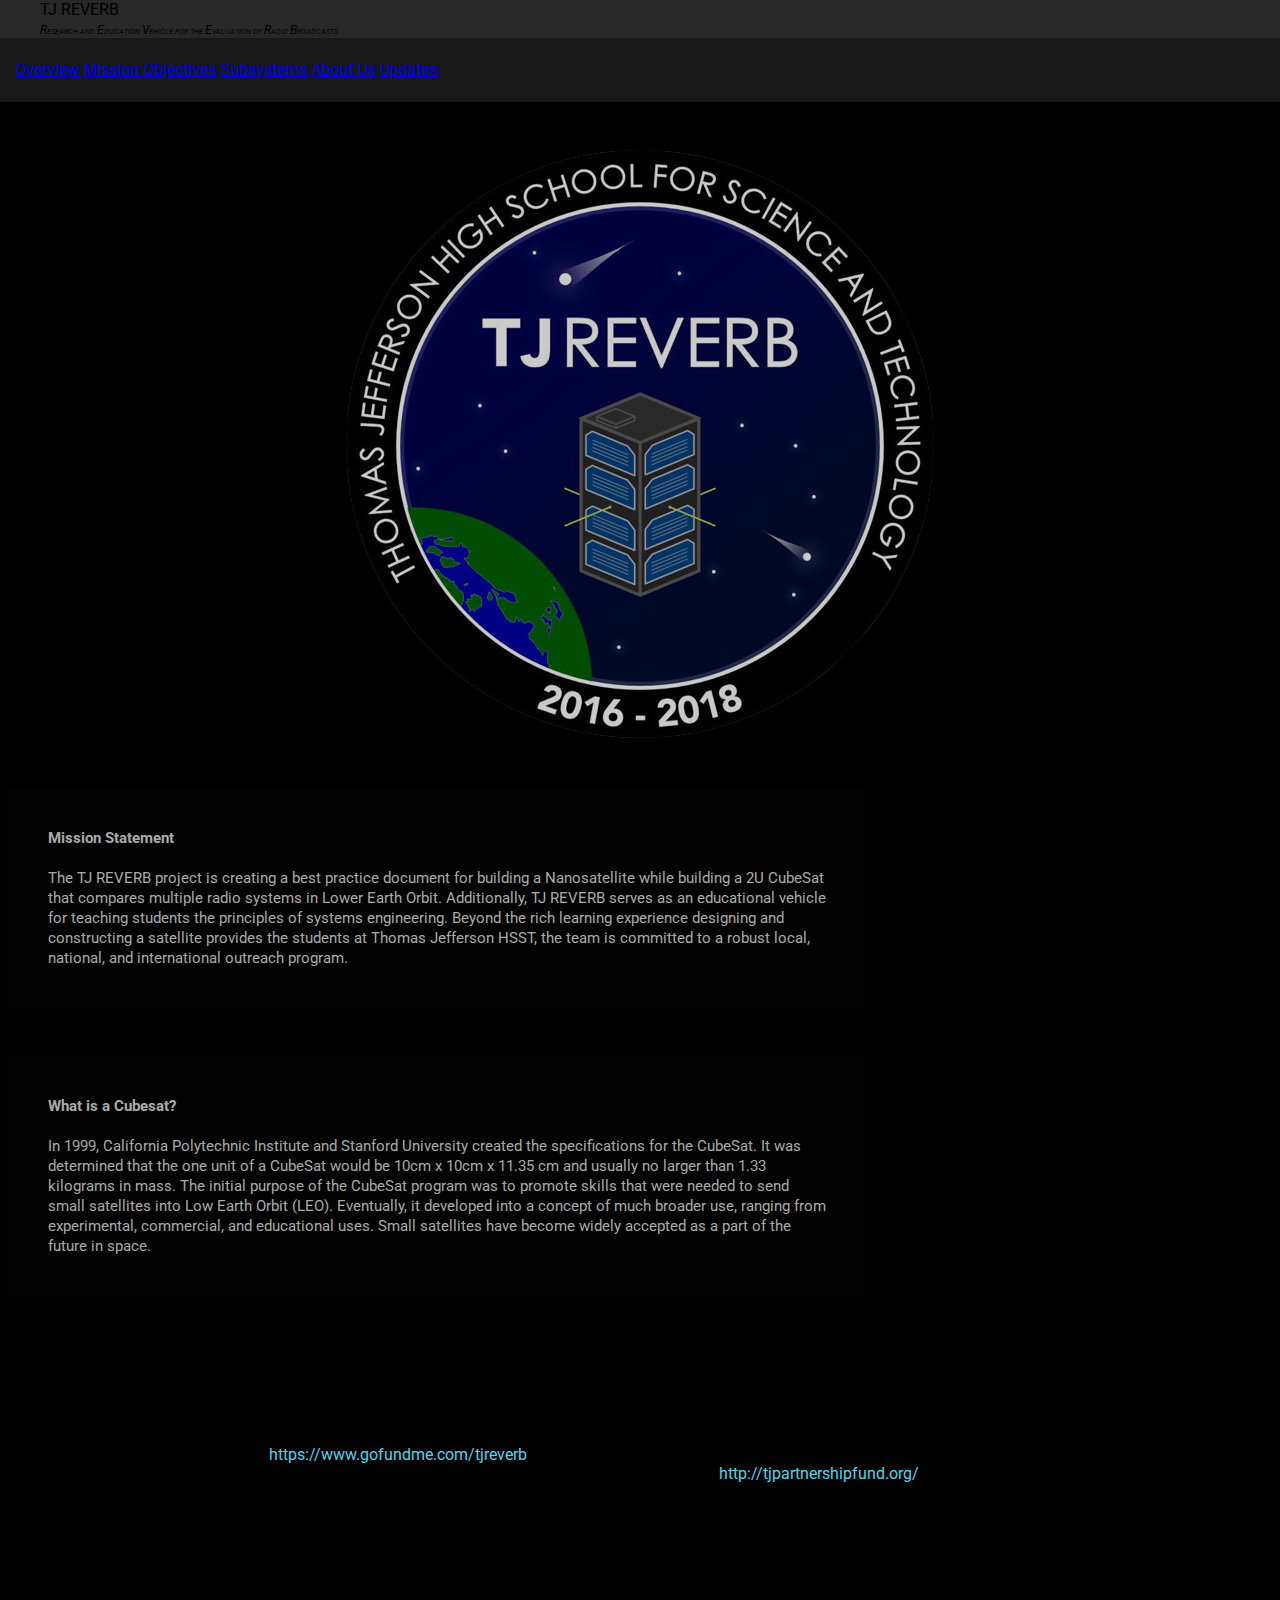
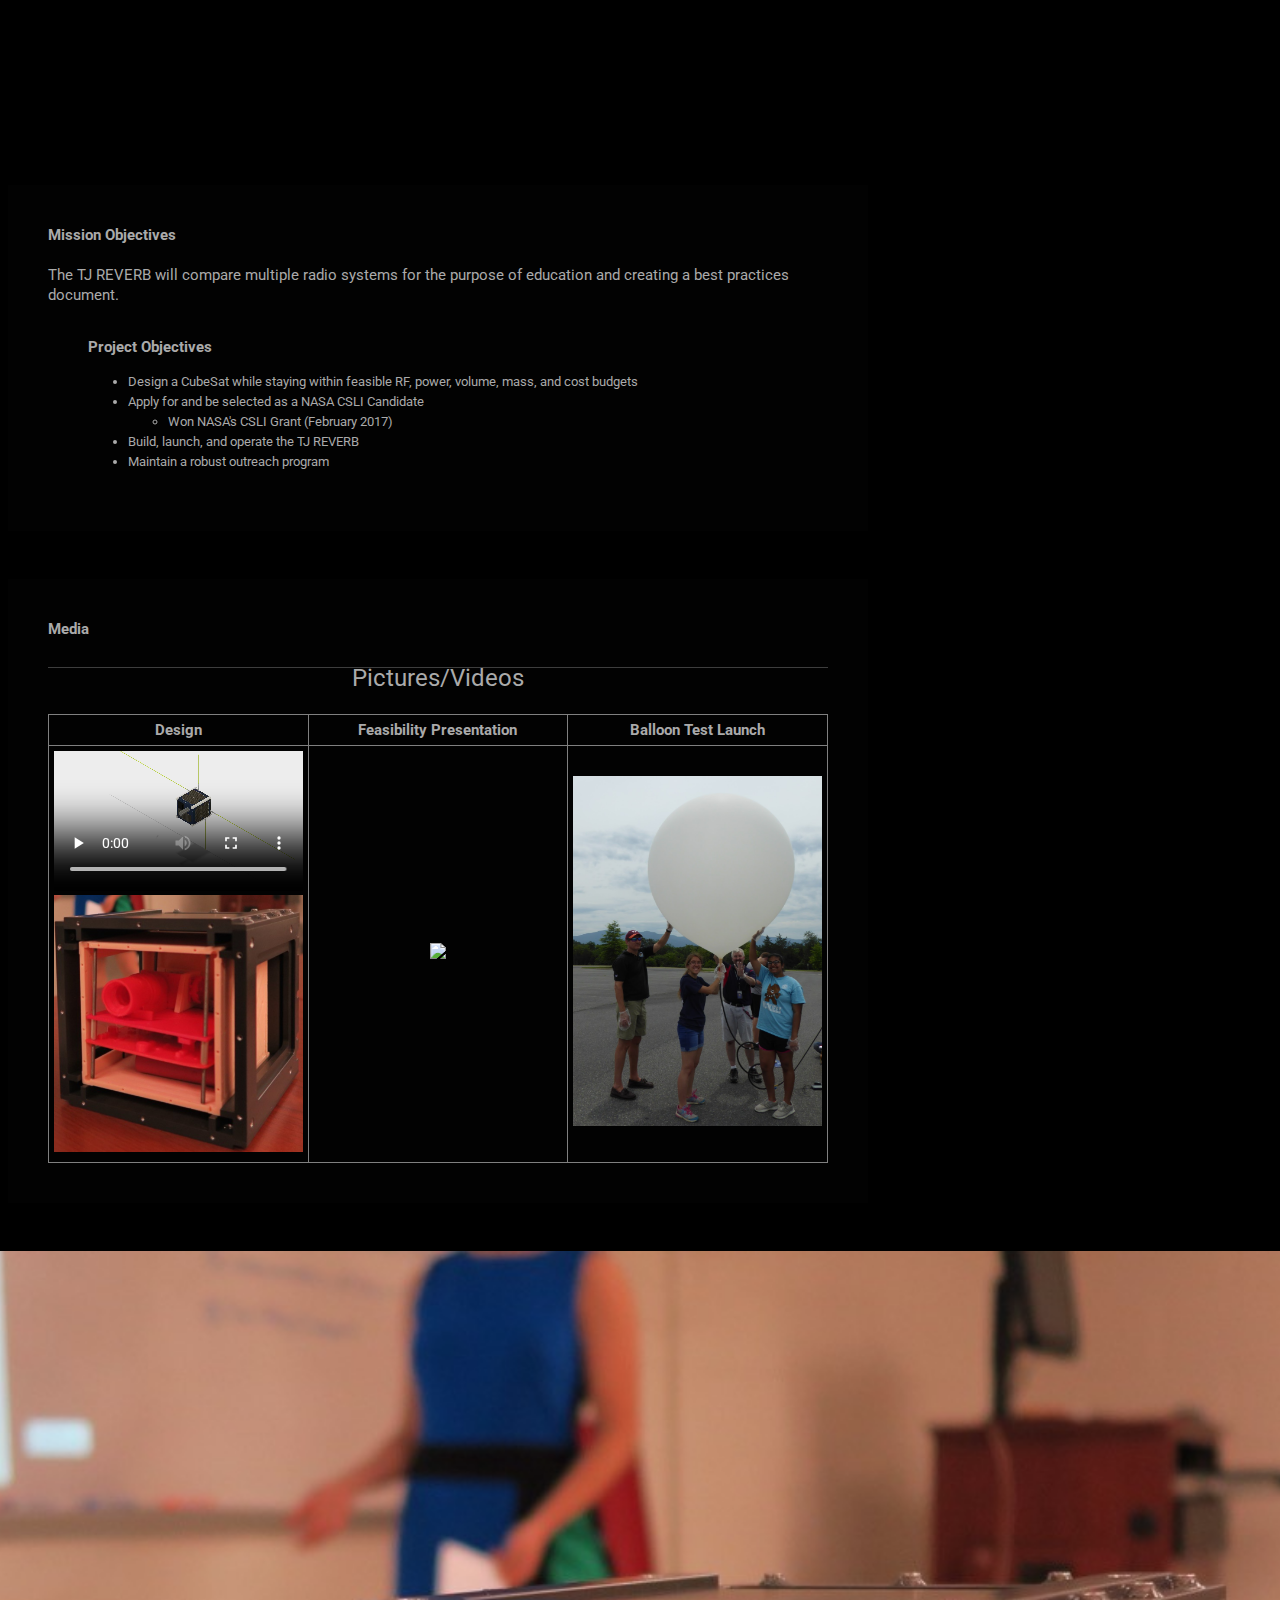
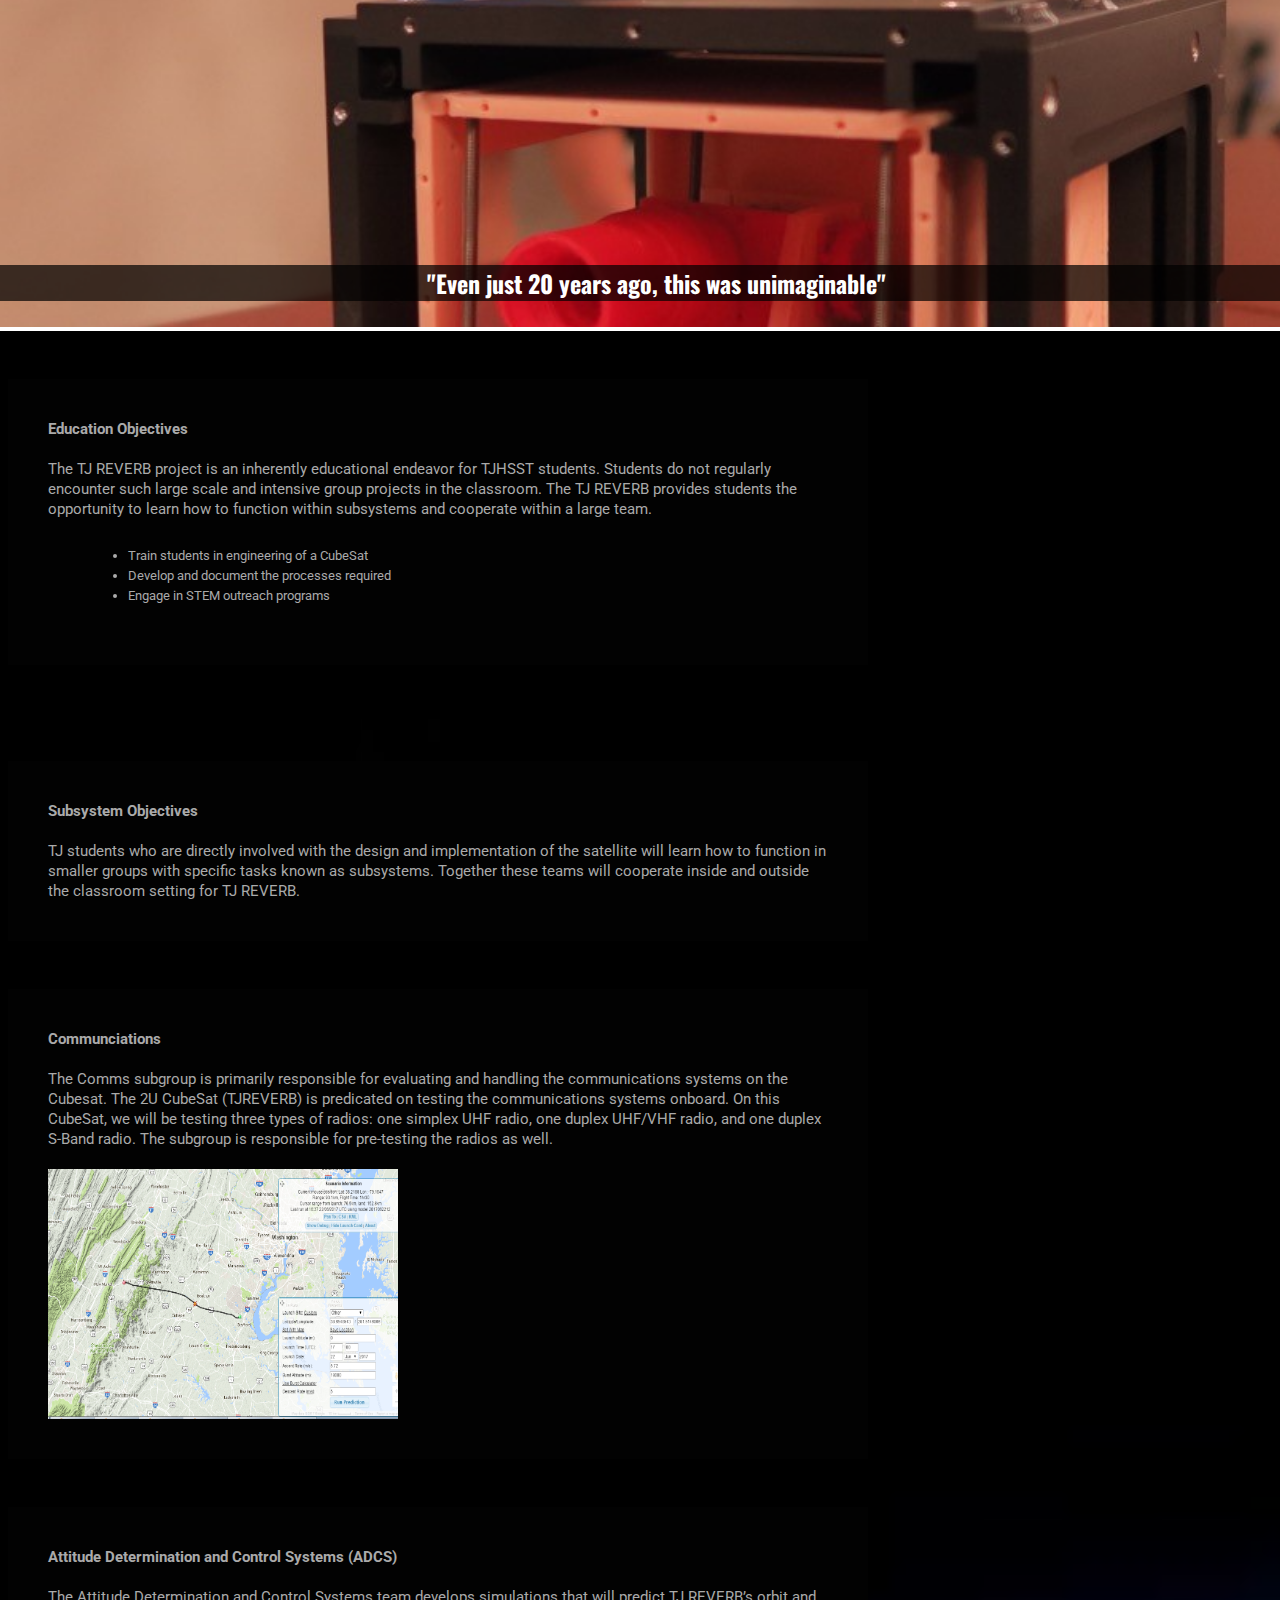
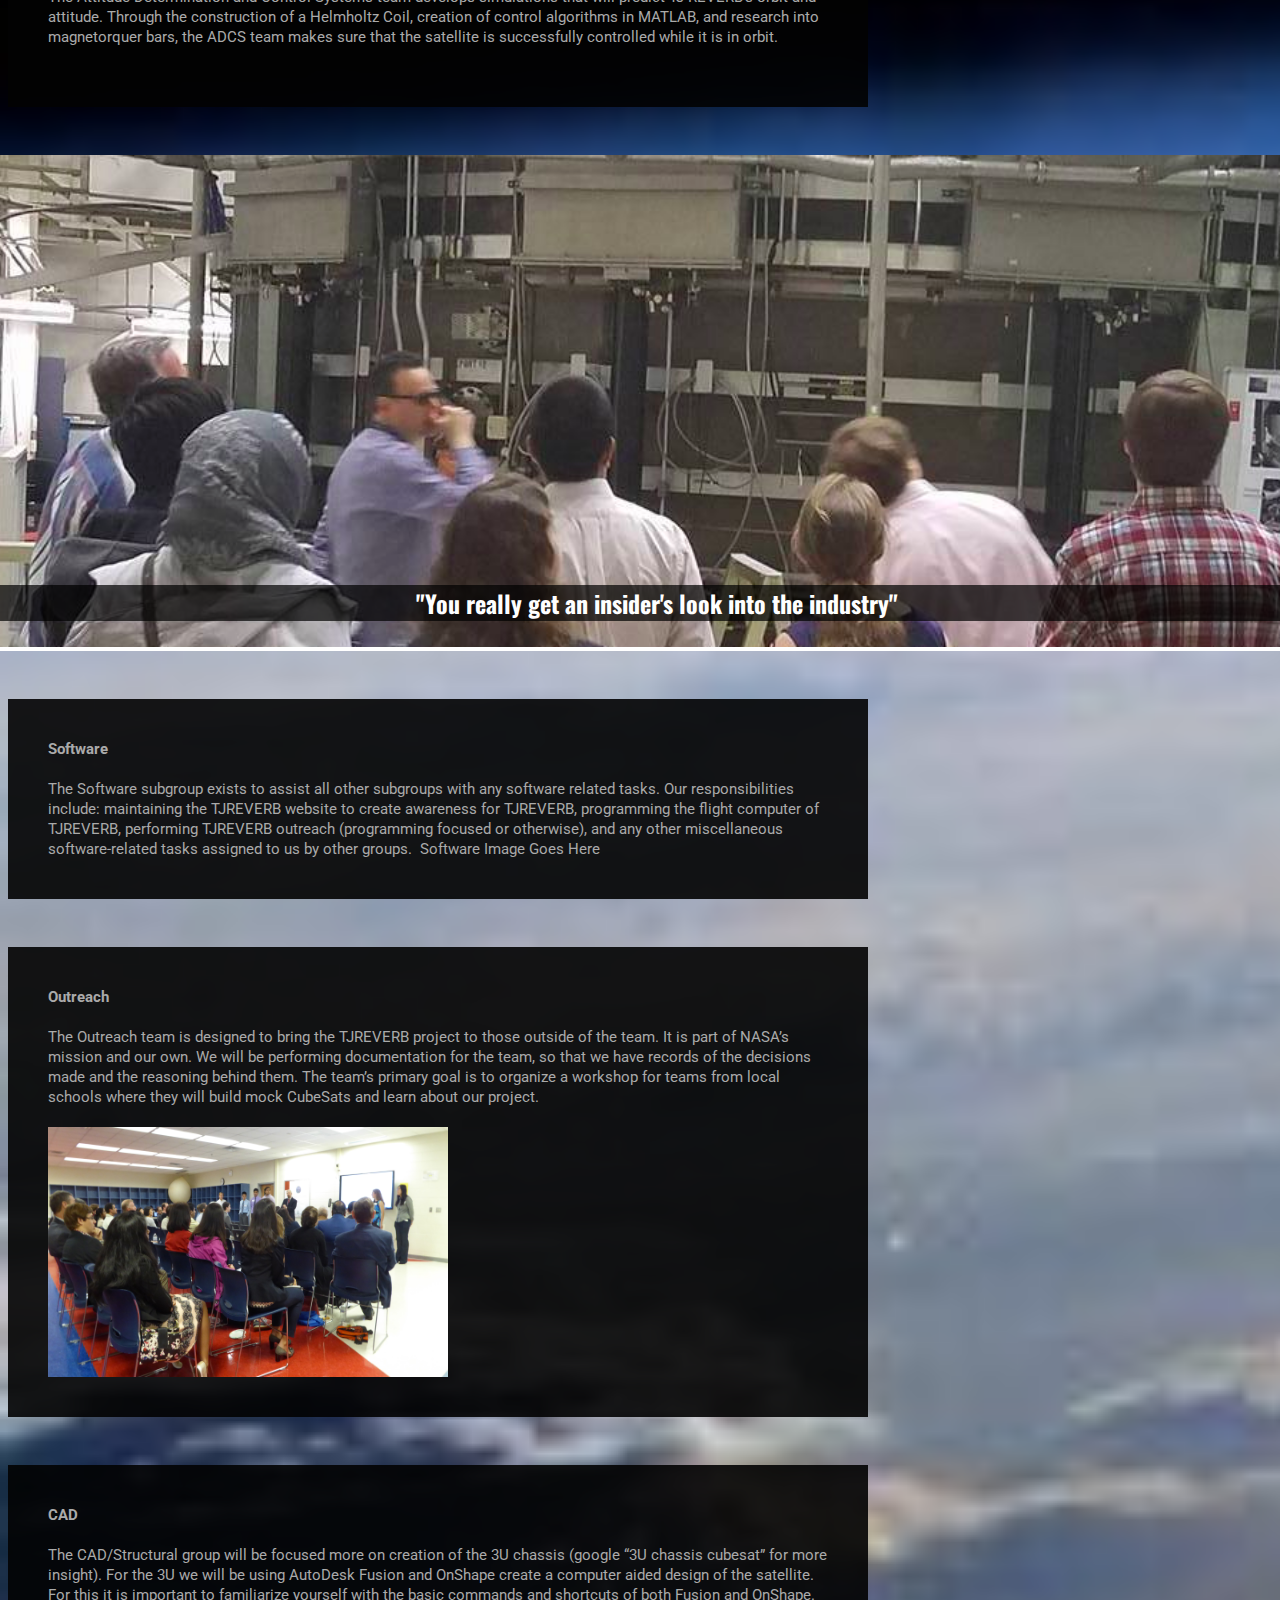
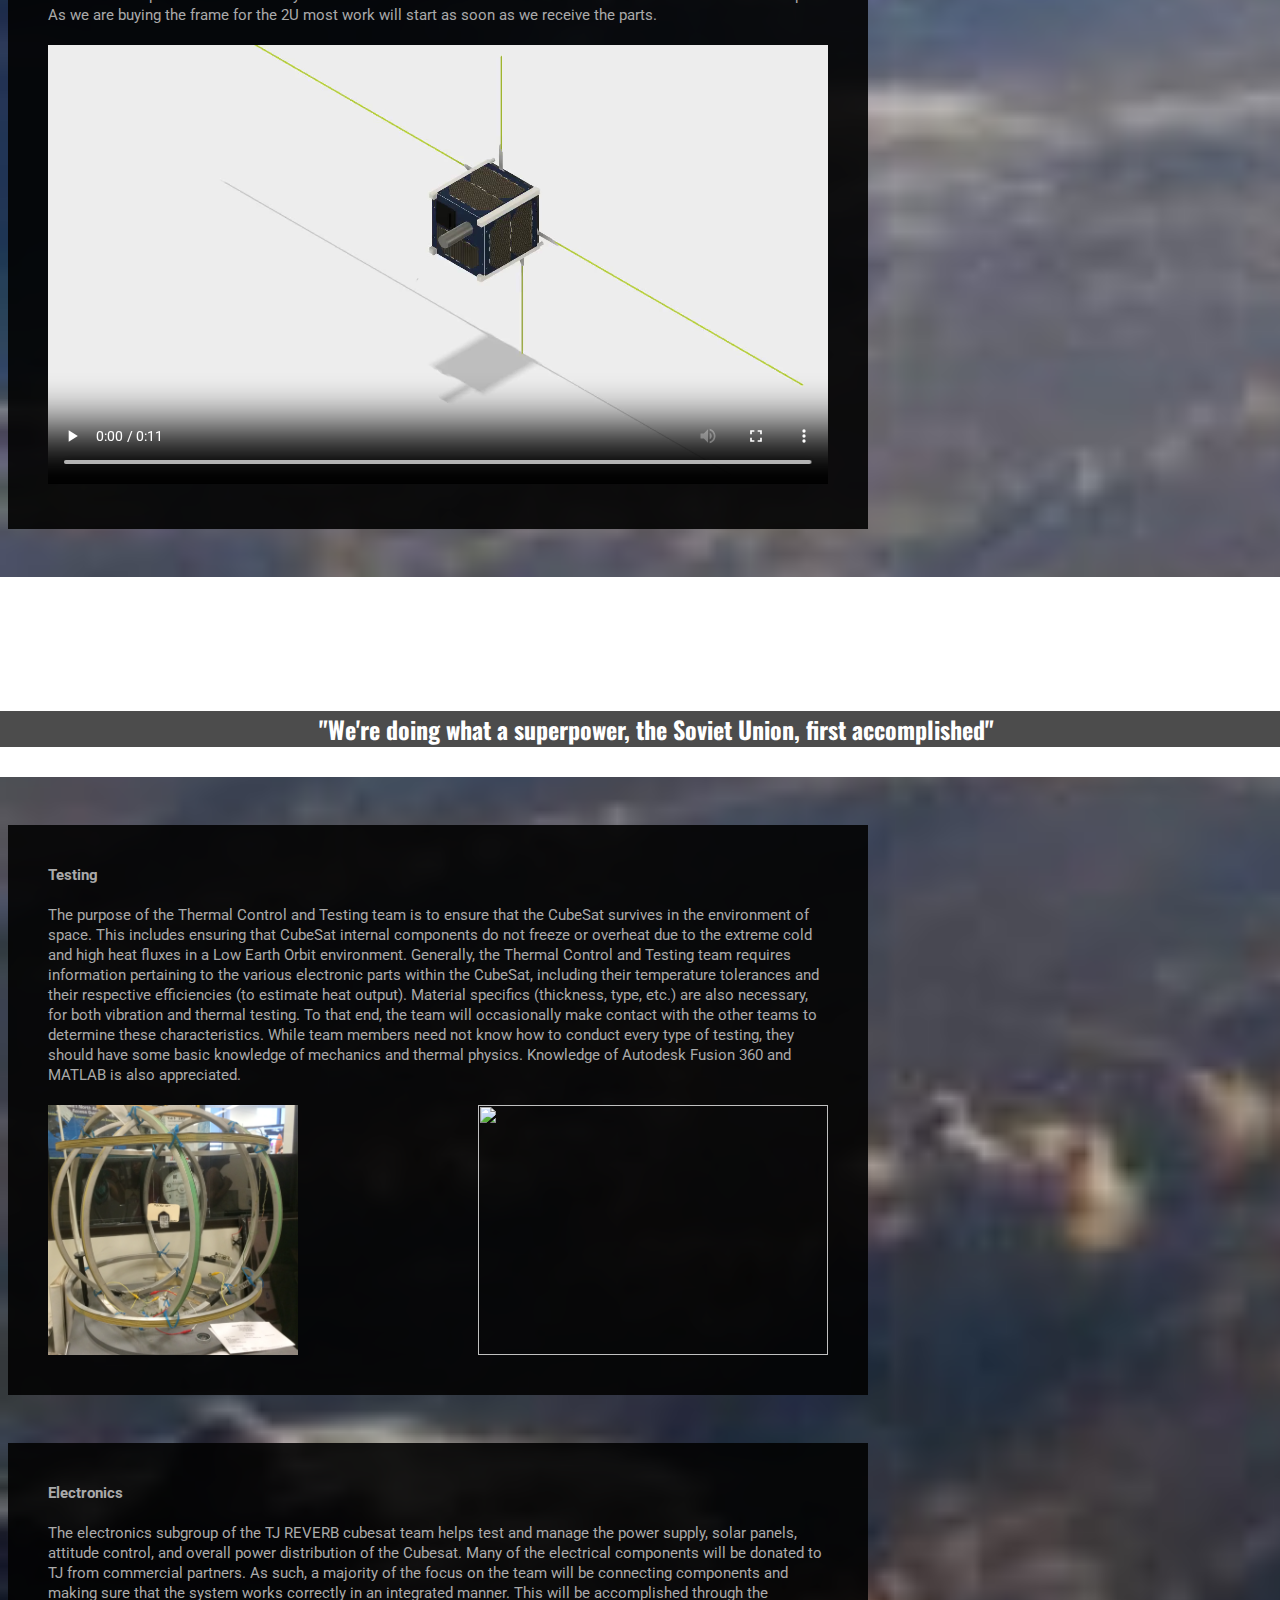
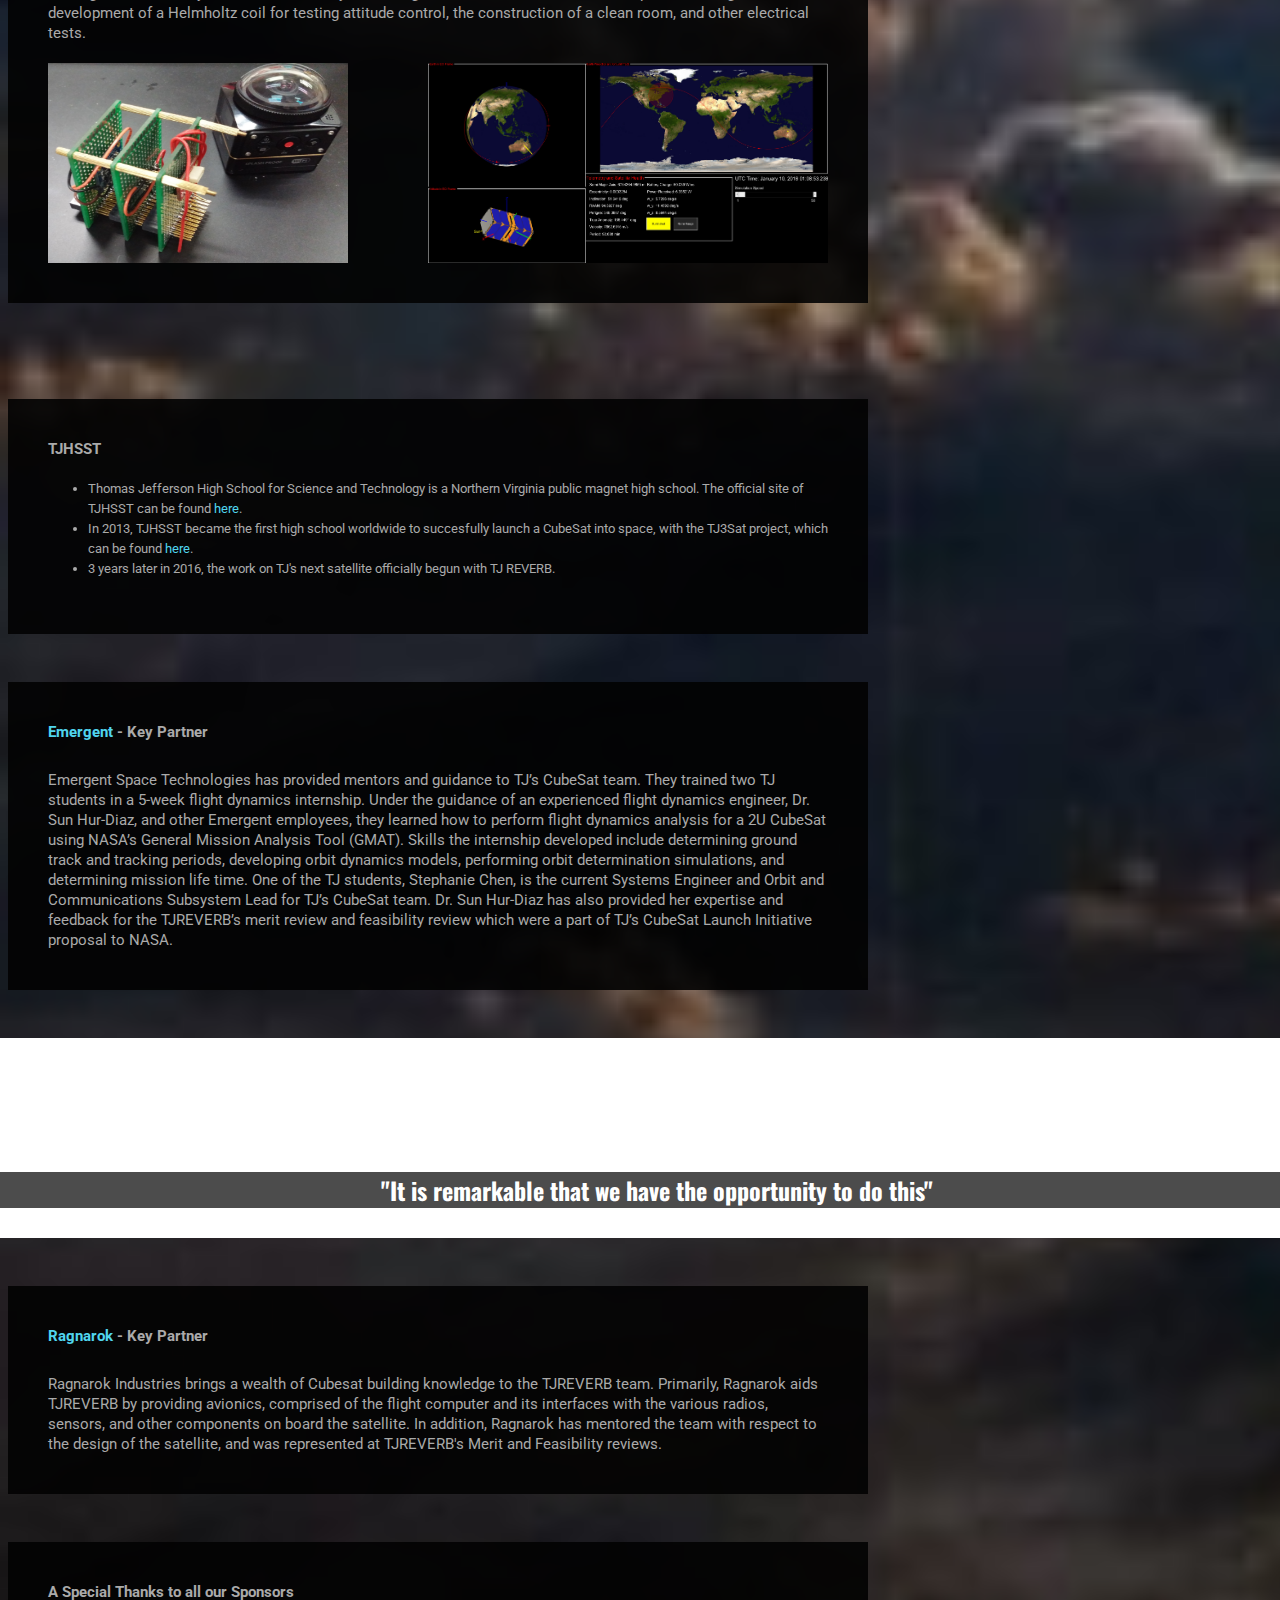
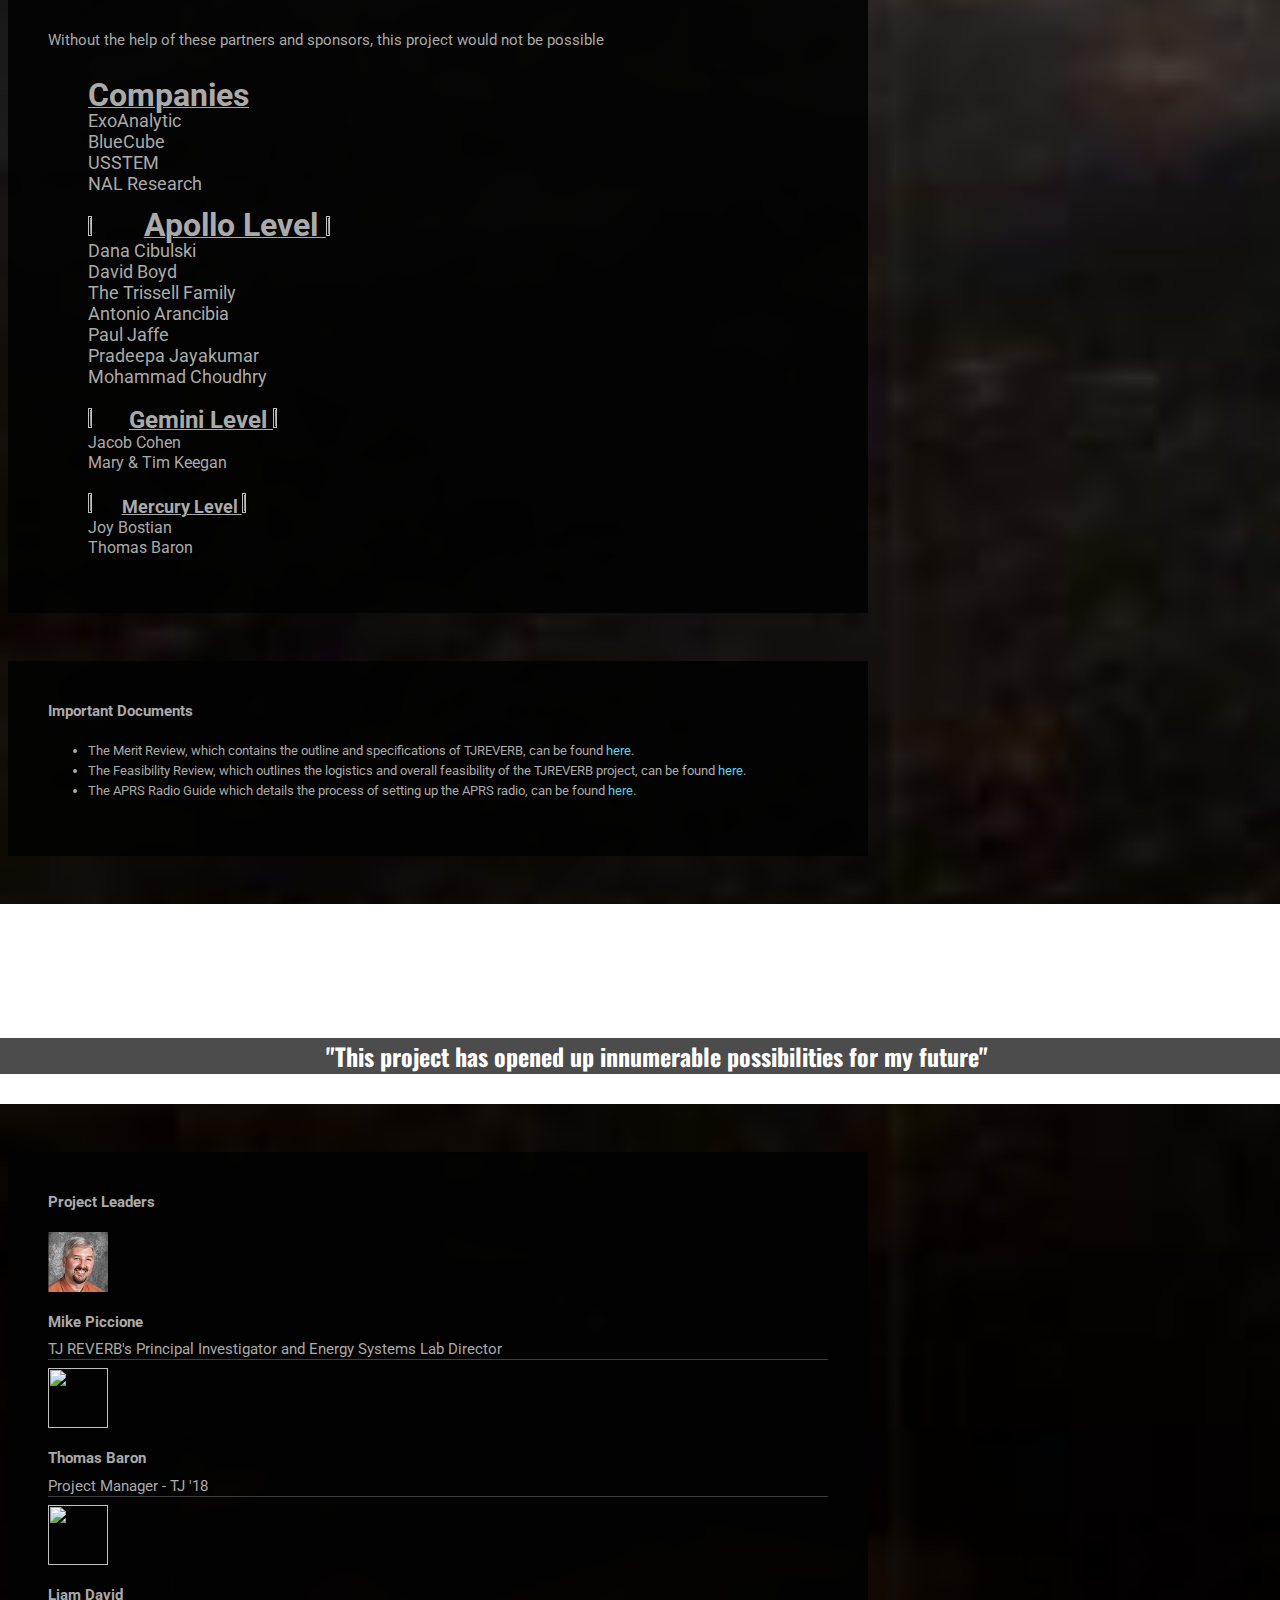
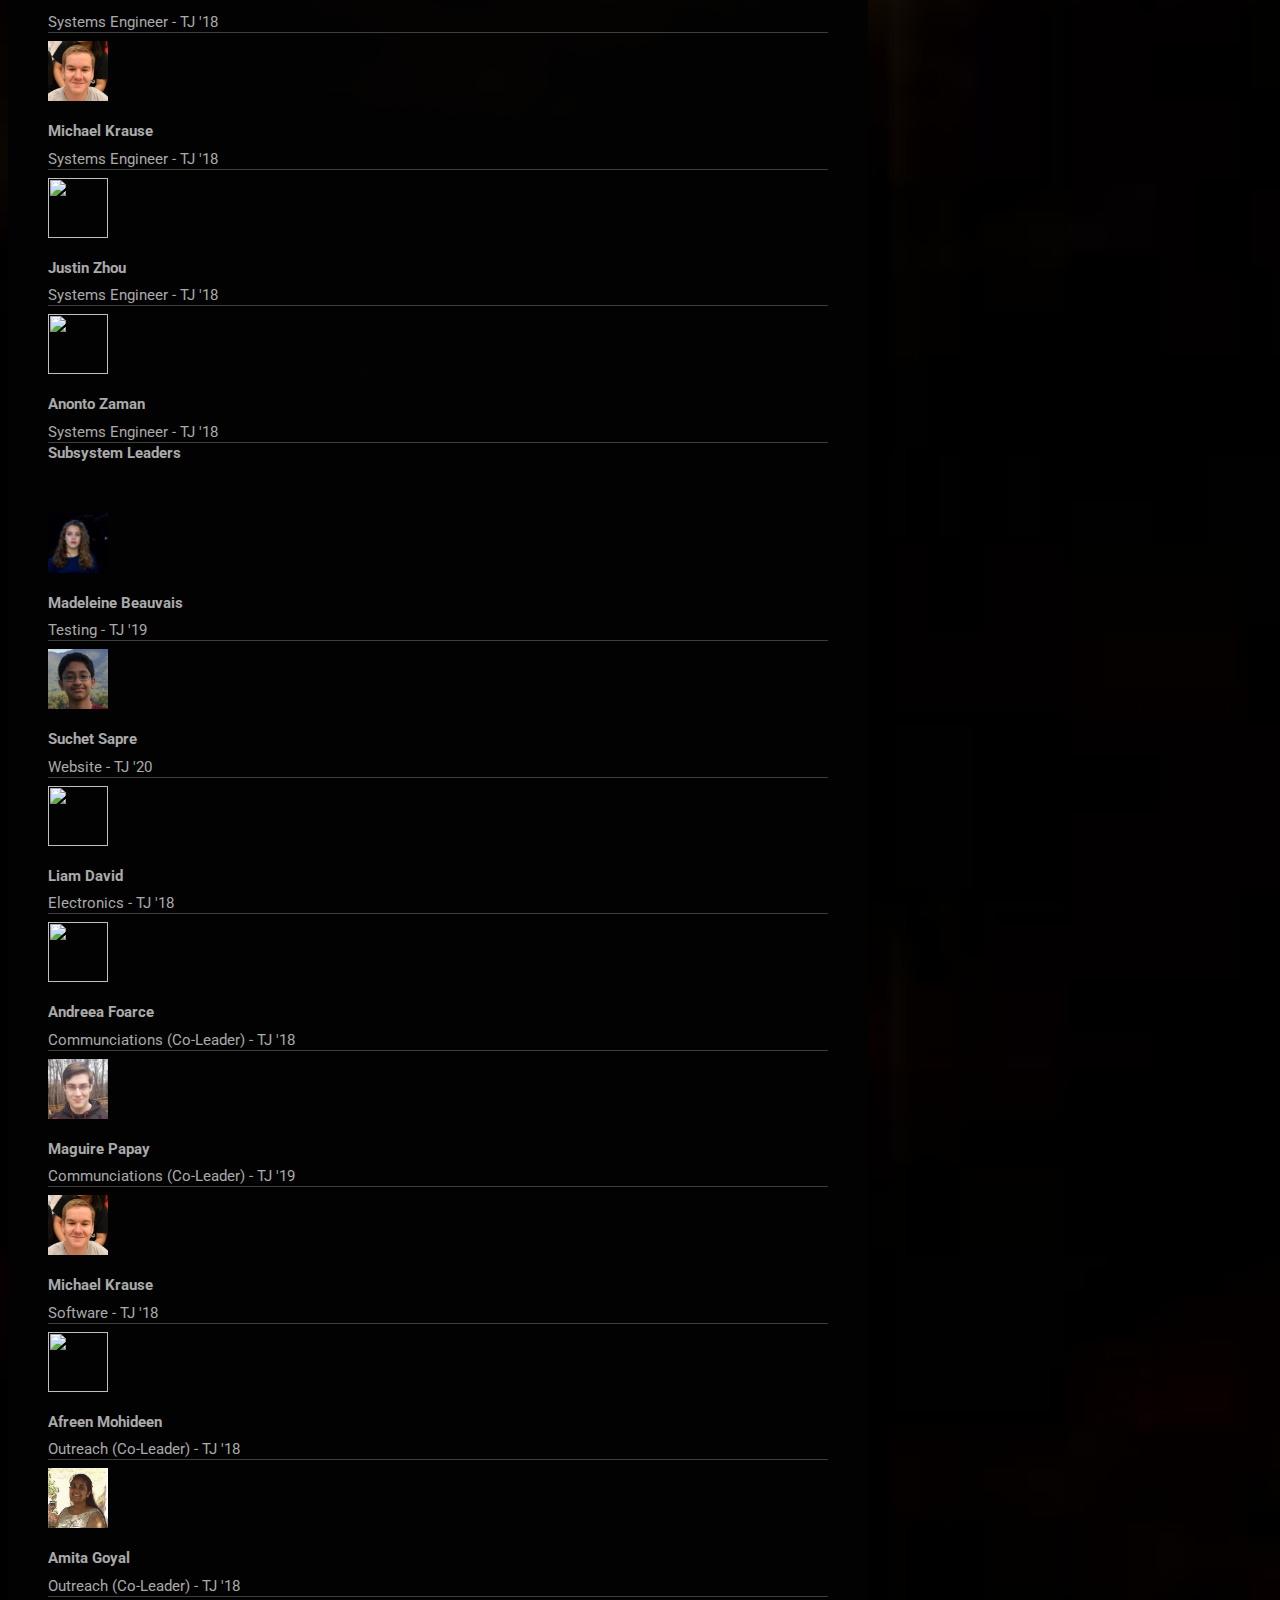
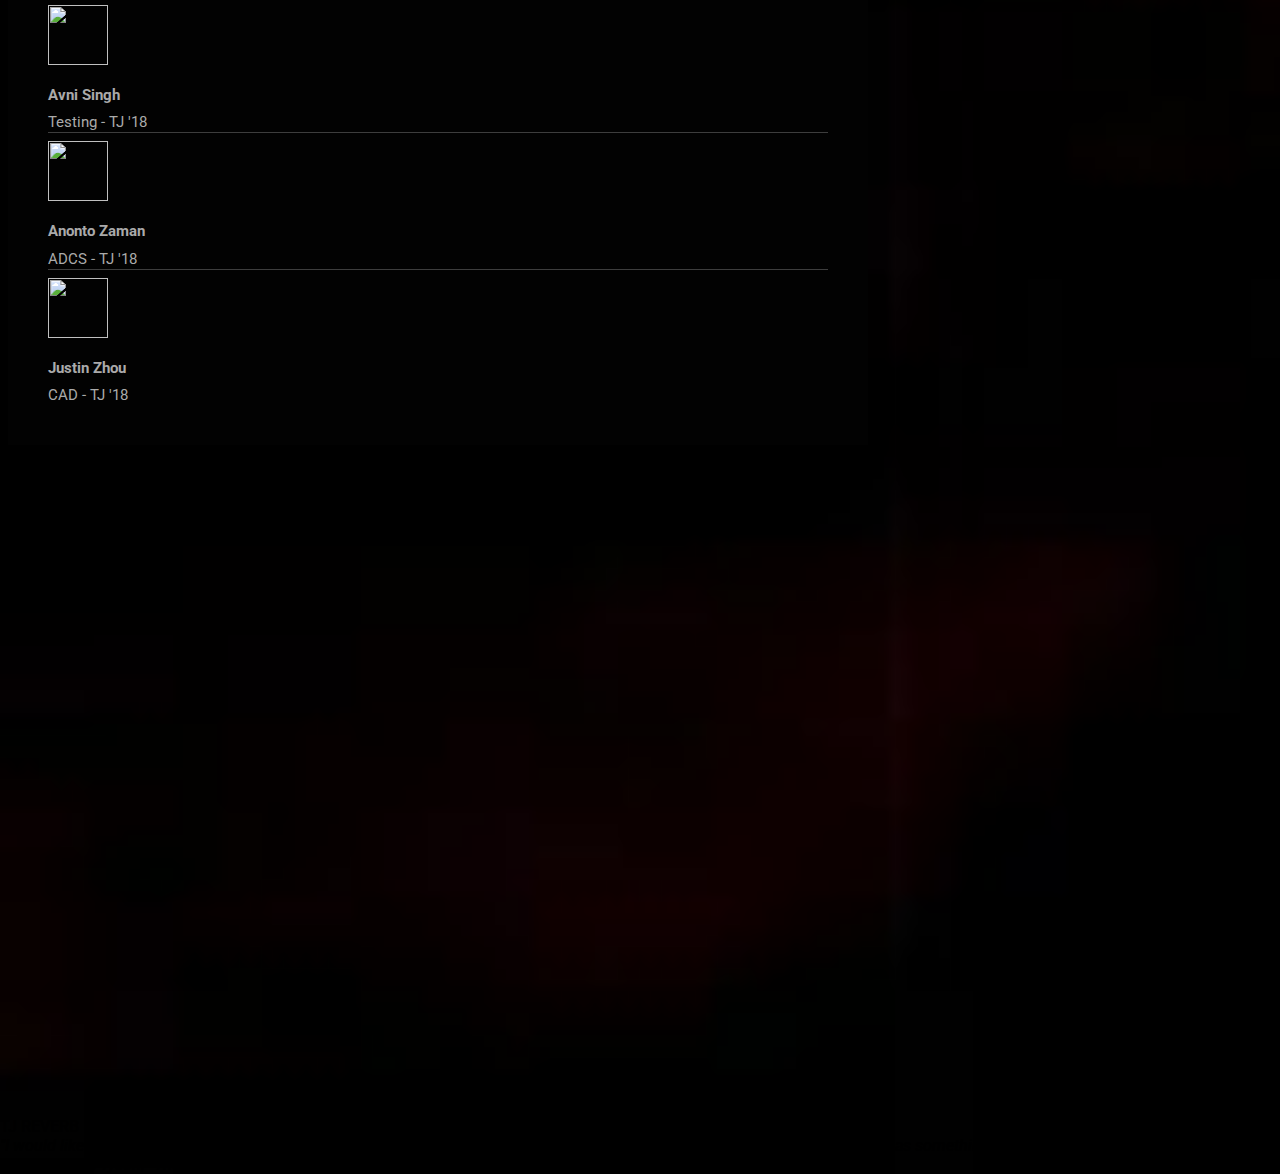
==== commit 6ccbd662: "SOME MESSAGE" ====
--- a/public/index.html
+++ b/public/index.html
@@ -82,9 +82,9 @@
             <div class="mdl-card mdl-cell mdl-cell--12-col">
               <div class="mdl-card__supporting-text">
                 <h4>Mission Statement</h4>
-                TJ REVERB is a satellite built by high school students at Thomas Jefferson High School for Science and Technology, with the primary purpose to compare multiple communication methods for the purpose of education and creating a best practices document for
-                TJ and others. Additionally, TJ REVERB will provide an educational vehicle to teach students the principles of systems engineering and have the students develop educational materials teaching concepts within science, technology, engineering
-                and math while using the TJ REVERB CubeSat as a subject model.
+                The TJ REVERB project is creating a best practice document for building a Nanosatellite while building a 2U CubeSat that compares multiple radio systems in Lower Earth Orbit. Additionally, 
+                TJ REVERB serves as an educational vehicle for teaching students the principles of systems engineering. Beyond the rich learning experience designing and constructing a satellite provides the students 
+                at Thomas Jefferson HSST, the team is committed to a robust local, national, and international outreach program. 
               </div>
             </div>
           </section>
@@ -92,7 +92,9 @@
             <div class="mdl-card mdl-cell mdl-cell--12-col">
               <div class="mdl-card__supporting-text">
                 <h4>What is a Cubesat?</h4>
-                The concept started in 1999 when California Polytechnic Institute and Stanford University partnered to create the specifications for the CubeSat. It was determined that the one unit of a CubeSat equates to 10cm by 10cm by 11.35 cm in volume and usually no larger than 1.33 kilograms in mass. The initial purpose of the CubeSat program was to promote skills that were needed to send small satellites into Low Earth Orbit (LEO). Eventually, it developed to be a concept of much broader use, ranging from professional companies seeking them as modes of cheap experimentation to commercial use. Small satellites have become widely accepted as a large part of the future in space, and have found their place among much larger satellites as micro-technology has developed. 
+                In 1999, California Polytechnic Institute and Stanford University created the specifications for the CubeSat. 
+                It was determined that the one unit of a CubeSat would be 10cm x 10cm x 11.35 cm and usually no larger than 1.33 kilograms in mass. The initial purpose of the CubeSat program was to promote skills that were needed to send small satellites into Low Earth Orbit (LEO). Eventually, it developed into a concept of much broader use, ranging from experimental, commercial,
+                and educational uses. Small satellites have become widely accepted as a part of the future in space.
               </div>
             </div>
           </section>
@@ -129,20 +131,20 @@
             <div class="mdl-card mdl-cell mdl-cell--12-col">
               <div class="mdl-card__supporting-text">
                 <h4>Mission Objectives</h4>
-                The satellite’s primary purpose is to compare multiple communication methods for the purpose of education and creating a best practices document for TJ and others.
+                The TJ REVERB will compare multiple radio systems for the purpose of education and creating a best practices document.
                 <div class="section__text">
                   <div class="mdl-card__actions mdl-card--border">
                     <br>
                     <h5>Project Objectives</h5>
                     <ul class="bigUL">
-                      <li>Design CubeSat while staying within budget: Power, Volume, Mass, and Cost</li>
-                      <li>Assess Feasibility of CubeSat Design</li>
-                      <li>Assess Risk Factors</li>
-                      <li>Apply for and be selected as a NASA CSLI Candidate with the Education Focus Area</li>
+                      <li>Design a CubeSat while staying within feasible RF, power, volume, mass, and cost budgets</li>
+                      <li>Apply for and be selected as a NASA CSLI Candidate </li>
                       <ul>
-                        <li>Selected to recieve NASA's CSLI Grant (February 2017)</li>
+                        <li>Won NASA's CSLI Grant (February 2017)</li>
                       </ul>
-                      <li>Build, Launch, and Operate the 2U CubeSat in Orbit</li>
+                      <li>Build, launch, and operate the TJ REVERB</li>
+                      <li>Maintain a robust outreach program</li>
+                      
                     </ul>
                   </div>
                 </div>
@@ -153,8 +155,7 @@
           <section class="section--center mdl-grid mdl-grid--no-spacing mdl-shadow--2dp">
             <div class="mdl-card mdl-cell mdl-cell--12-col">
               <div class="mdl-card__supporting-text">
-                <h4>Design Process</h4>
-                The design process for the TJ CubeSat is a highly rigorous and multifaceted procedure. Our team takes many factors into consideration, such as feasibility, testing, and having a well constructed design. 
+                <h4>Media</h4>
                 <div class="section__text">
                   
                 </div>
@@ -170,8 +171,6 @@
             }
             </style>
             </head>
-               <br>
-               <br>
                 <table style="width:100%" >
                   <caption><font size="5" >Pictures/Videos <br><br></font></caption>
                   
@@ -210,15 +209,13 @@
             <div class="mdl-card mdl-cell mdl-cell--12-col">
               <div class="mdl-card__supporting-text">
                 <h4>Education Objectives</h4>
-                Inherently, the CubeSat project is an educational endeavor for TJHSST students. Students do not regularly encounter such large scale and intensive group projects in a typical classroom, so the TJ REVERB provides students the opportunity to learn how to
-                function within subsystems and cooperate within a large team.
+                The TJ REVERB project is an inherently educational endeavor for TJHSST students. Students do not regularly encounter such large scale and intensive group projects in the classroom. The TJ REVERB provides students the opportunity to learn how to function within subsystems and cooperate within a large team.
               <div class="section__text">
                   <div class="mdl-card__actions mdl-card--border">
                 <ul class="bigUL">
                   <li>Train students in engineering of a CubeSat</li>
                   <li>Develop and document the processes required</li>
-                  <li>Engage in STEM Outreach to the public and local students</li>
-                  <li>Operate the 2U CubeSat in orbit</li>
+                  <li>Engage in STEM outreach programs</li>
                 </ul>
                 </div>
                 </div>
@@ -233,8 +230,7 @@
             <div class="mdl-card mdl-cell mdl-cell--12-col">
               <div class="mdl-card__supporting-text">
                 <h4>Subsystem Objectives</h4>
-                TJ students who are directly involved with the design and implementation of the satellite will learn how to function in smaller groups with specific tasks known as subsystems. Together these teams will cooperate inside and outside the classroom setting
-                for TJ REVERB.
+                TJ students who are directly involved with the design and implementation of the satellite will learn how to function in smaller groups with specific tasks known as subsystems. Together these teams will cooperate inside and outside the classroom setting for TJ REVERB.
                 
                 </div>
               </div>
@@ -419,10 +415,34 @@
                 <div class="section__text mdl-cell mdl-cell--10-col-desktop mdl-cell--6-col-tablet mdl-cell--3-col-phone">
                   Without the help of these partners and sponsors, this project would not be possible
                   <ul>
-                    ExoAnalytic <br>
+                   <br>
+                    <u><strong><font size ="+3"> Companies </font> </strong> </u> <br>
+                    <font size = "+1"> ExoAnalytic <br>
                     BlueCube <br>
                     USSTEM <br>
-                    NAL Research
+                    NAL Research <br> </font>
+                    <br>
+                   
+                   <img src="img/reverb/Sponsor/SunImg.png" width="7%" height="7%"/> <u><strong><font size ="+3"> Apollo Level </font> </strong> </u>  <img src="img/reverb/Sponsor/SunImg.png" width="7%" height="7%"/> <br> 
+                    <font size = "+1"> Dana Cibulski <br>
+                    David Boyd <br>
+                    The Trissell Family <br>
+                    Antonio Arancibia <br>
+                    Paul Jaffe <br>
+                    Pradeepa Jayakumar <br>
+                    Mohammad Choudhry <br> </font>
+                    <br>
+                    
+                  <img src="img/reverb/Sponsor/Gemini.png" width="5%" height="5%"/>  <u><strong><font size ="+2"> Gemini Level </font> </strong></u>  <img src="img/reverb/Sponsor/Gemini.png" width="5%" height="5%"/>    <br>
+                     <font size = "+0.5"> Jacob Cohen <br>
+                    Mary & Tim Keegan <br> </font>
+                    <br>
+                    
+                    <img src="img/reverb/Sponsor/Mercury.png" width="4%" height="4%"/>  <u><strong><font size ="+1.5"> Mercury Level </font> </strong></u> <img src="img/reverb/Sponsor/Mercury.png" width="4%" height="4%"/>  <br>
+                    <font size = "+0.25"> Joy Bostian <br> 
+                    Thomas Baron  <br> </font>
+                    
+                    
                   </ul>                
                 </div>
               </div>
@@ -442,6 +462,8 @@
                   <a href="MeritReview.pdf" rel="nofollow" target="_blank">here</a>. </li>
                   <li>The Feasibility Review, which outlines the logistics and overall feasibility of the TJREVERB project, can be found
                   <a href="Feasibility.pdf" rel="nofollow" target="_blank">here</a>.  </li>
+                  <li> The APRS Radio Guide which details the process of setting up the APRS radio, can be found
+                  <a href="APRSRadioGuide.pdf" rel="nofollow" target="_blank">here</a>. </li>
                 </ul>
               </div>
             </div>
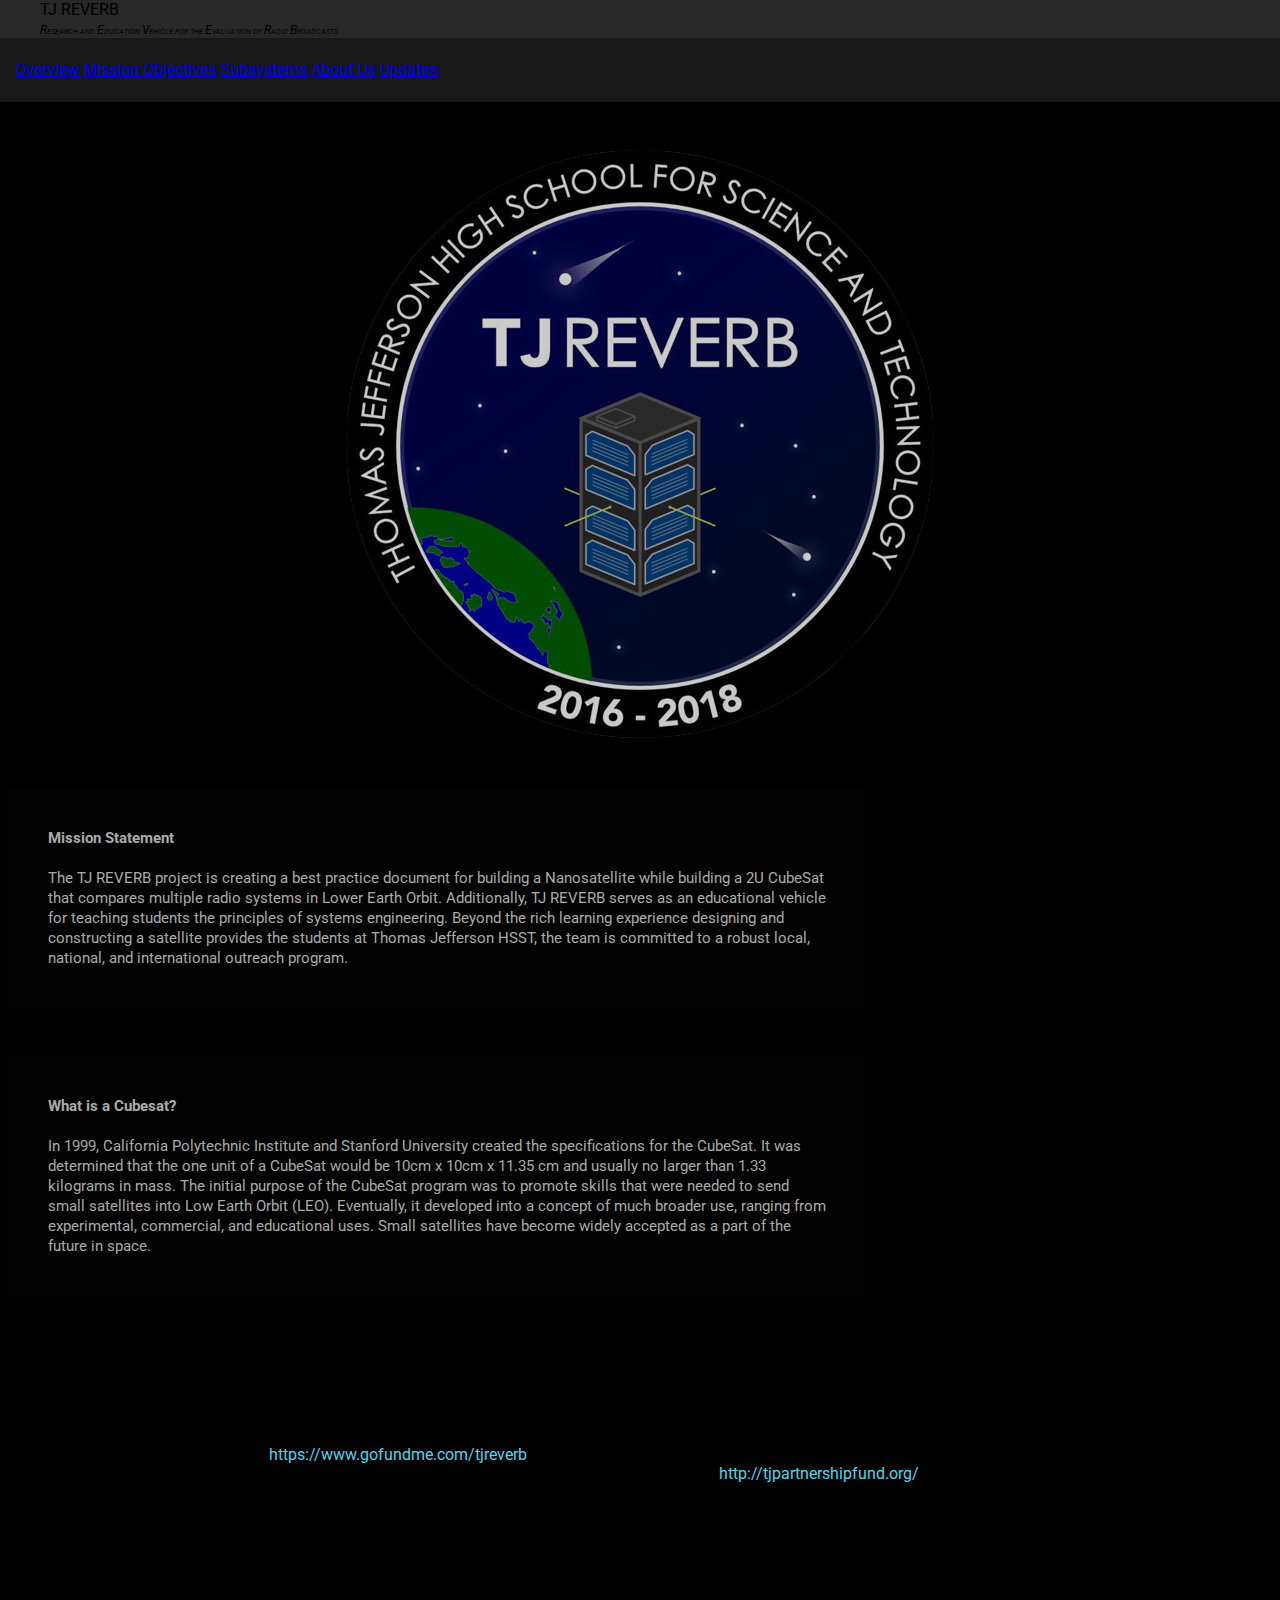
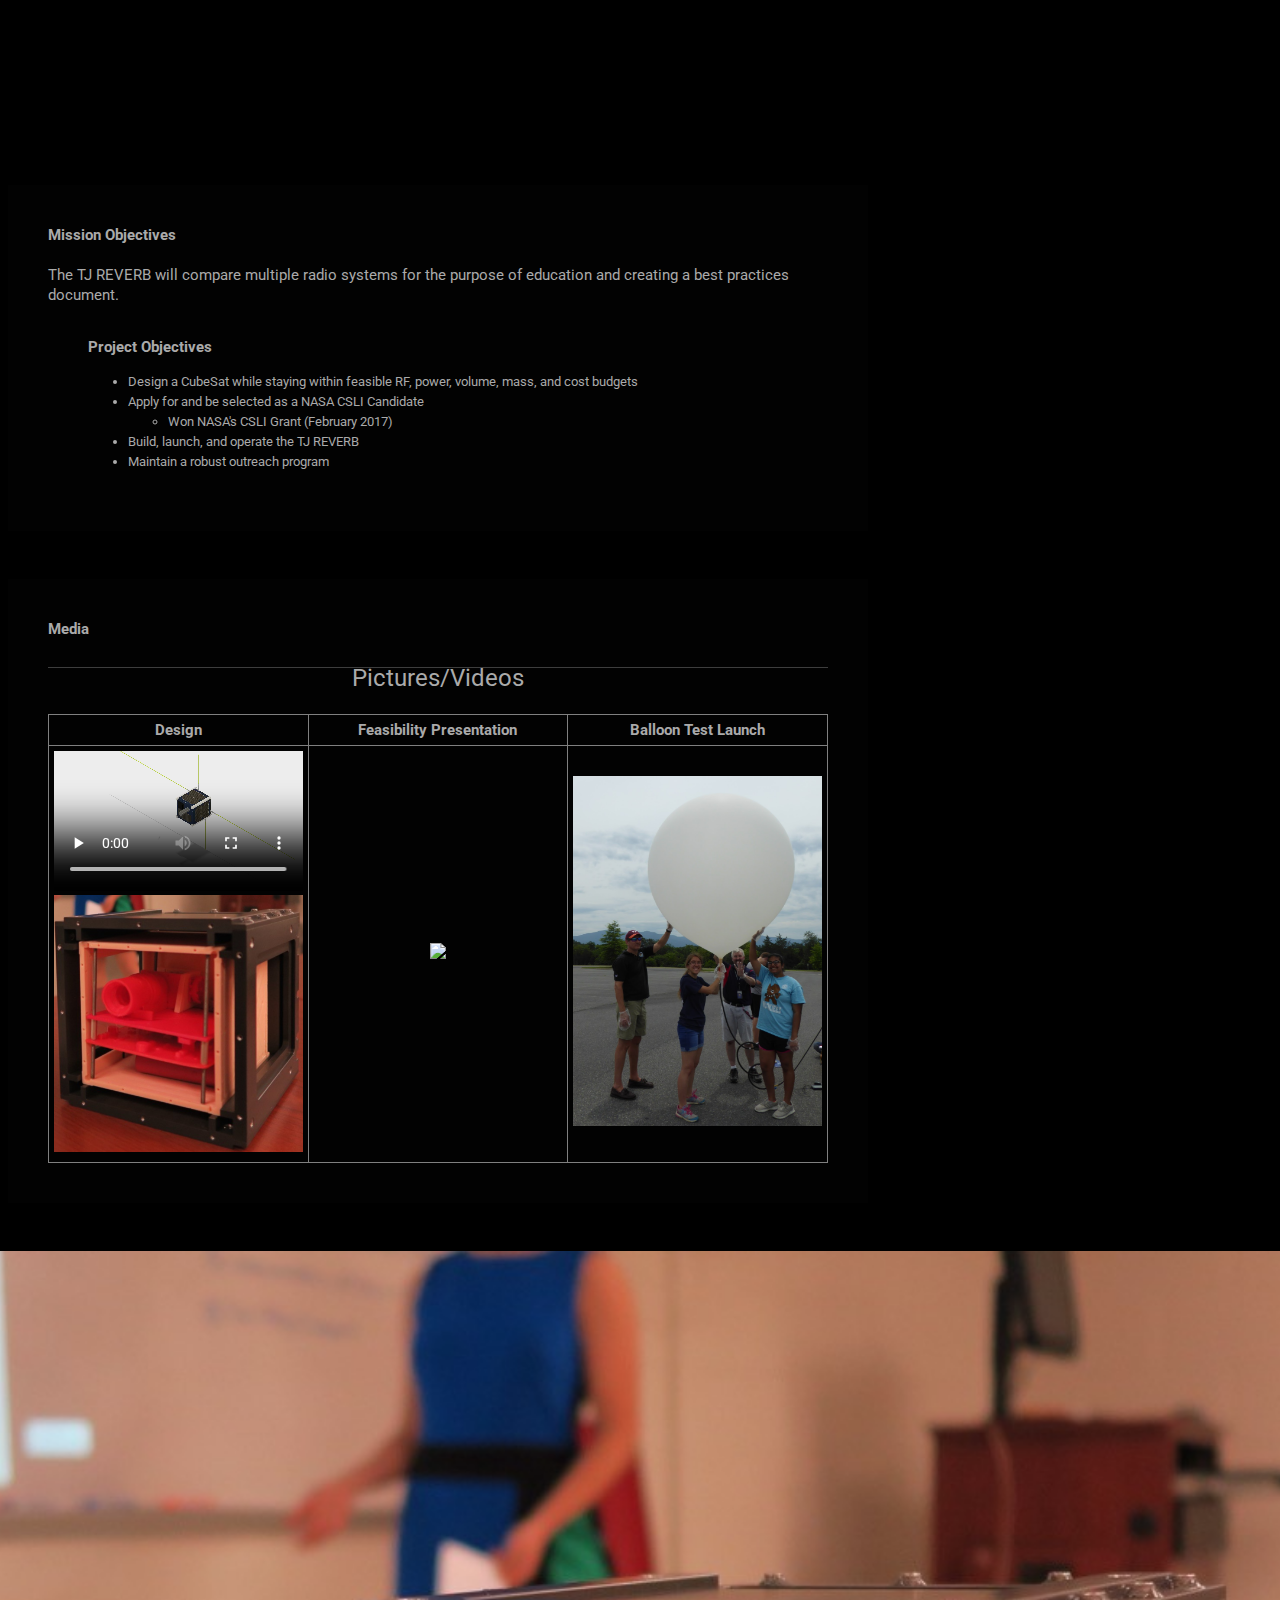
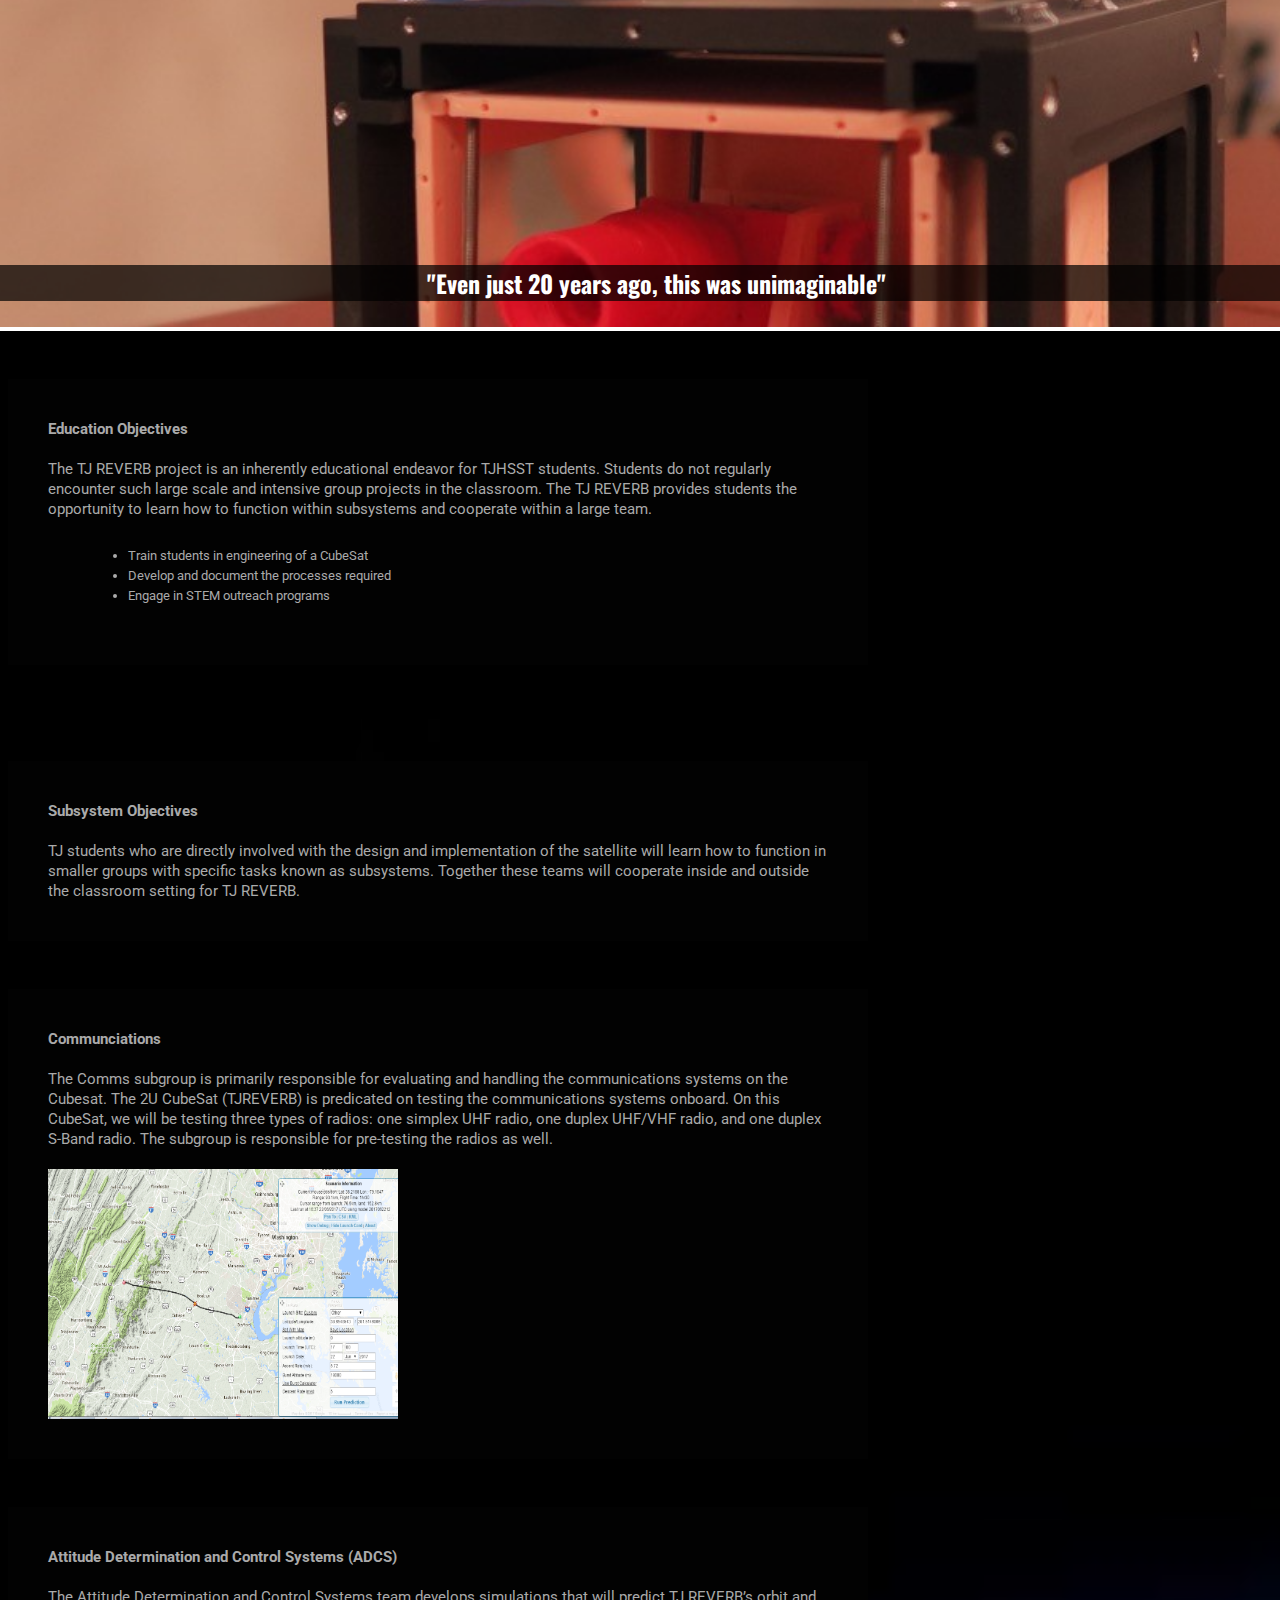
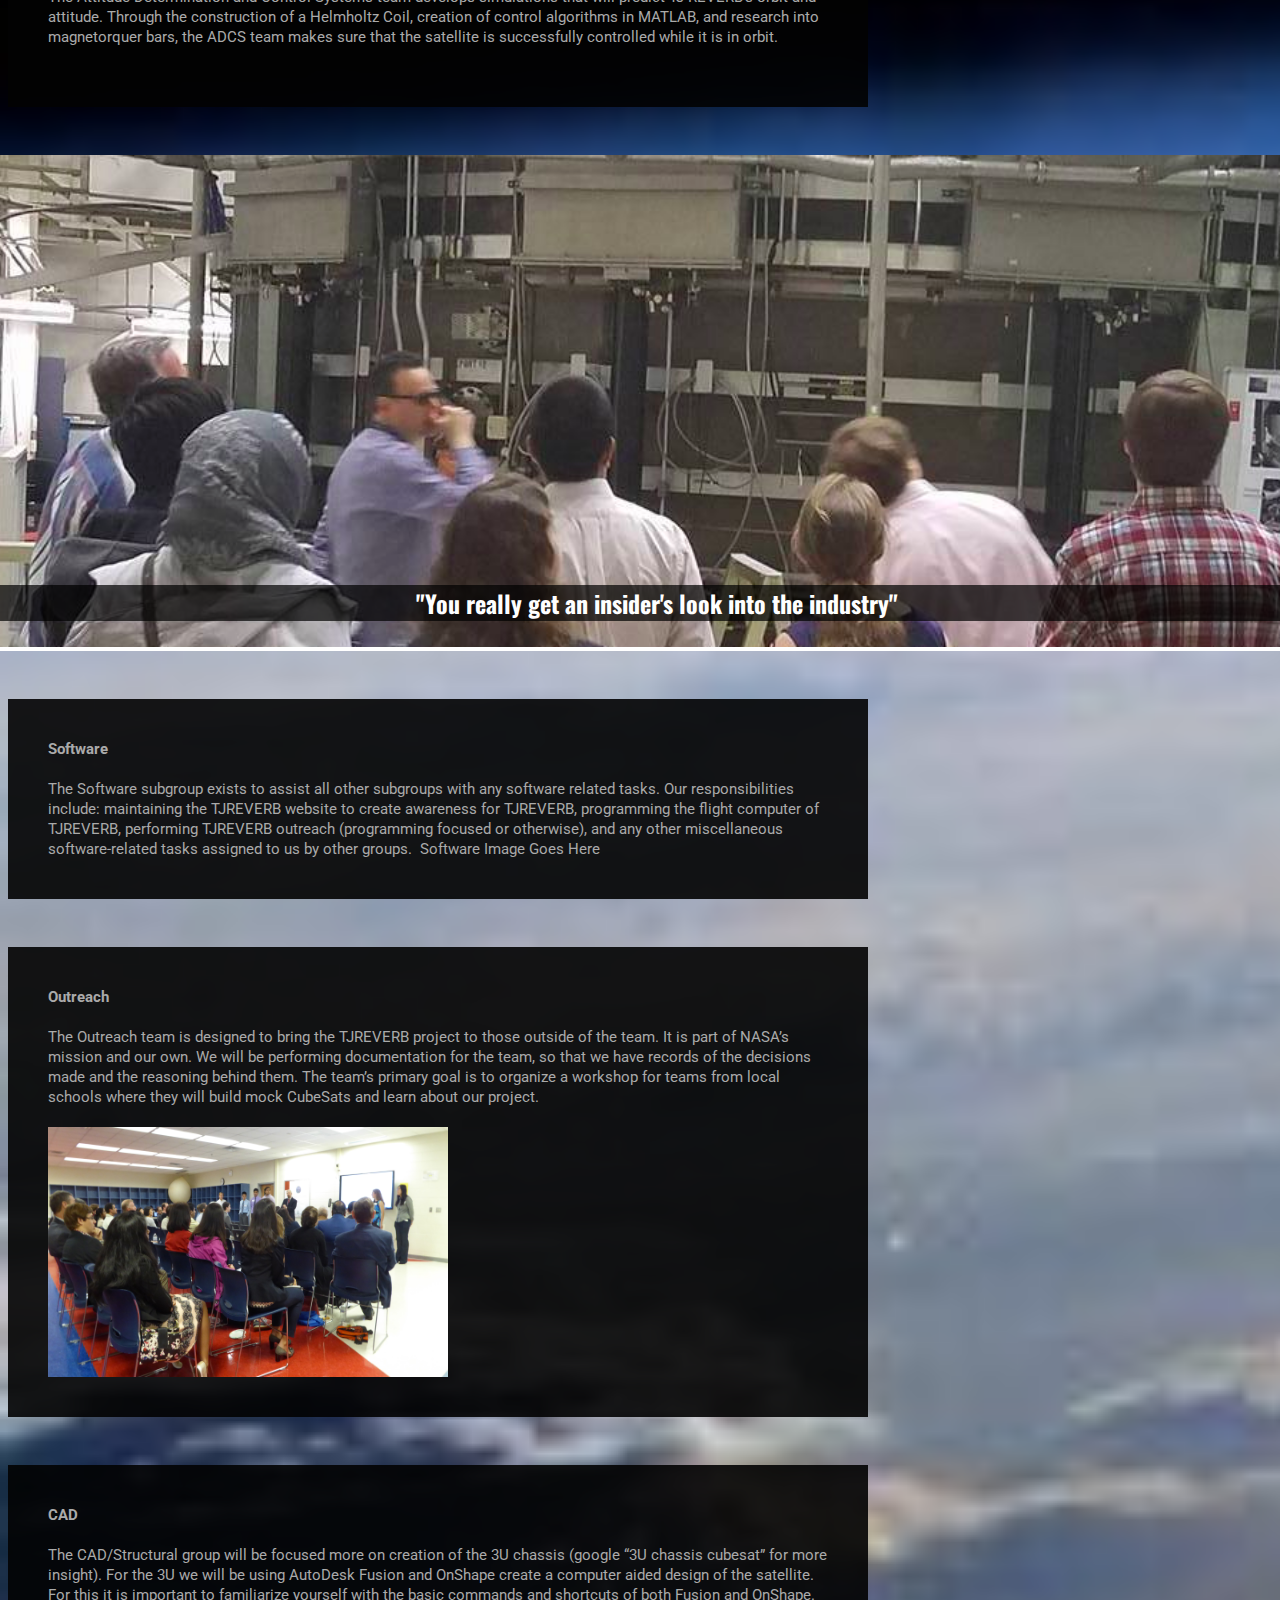
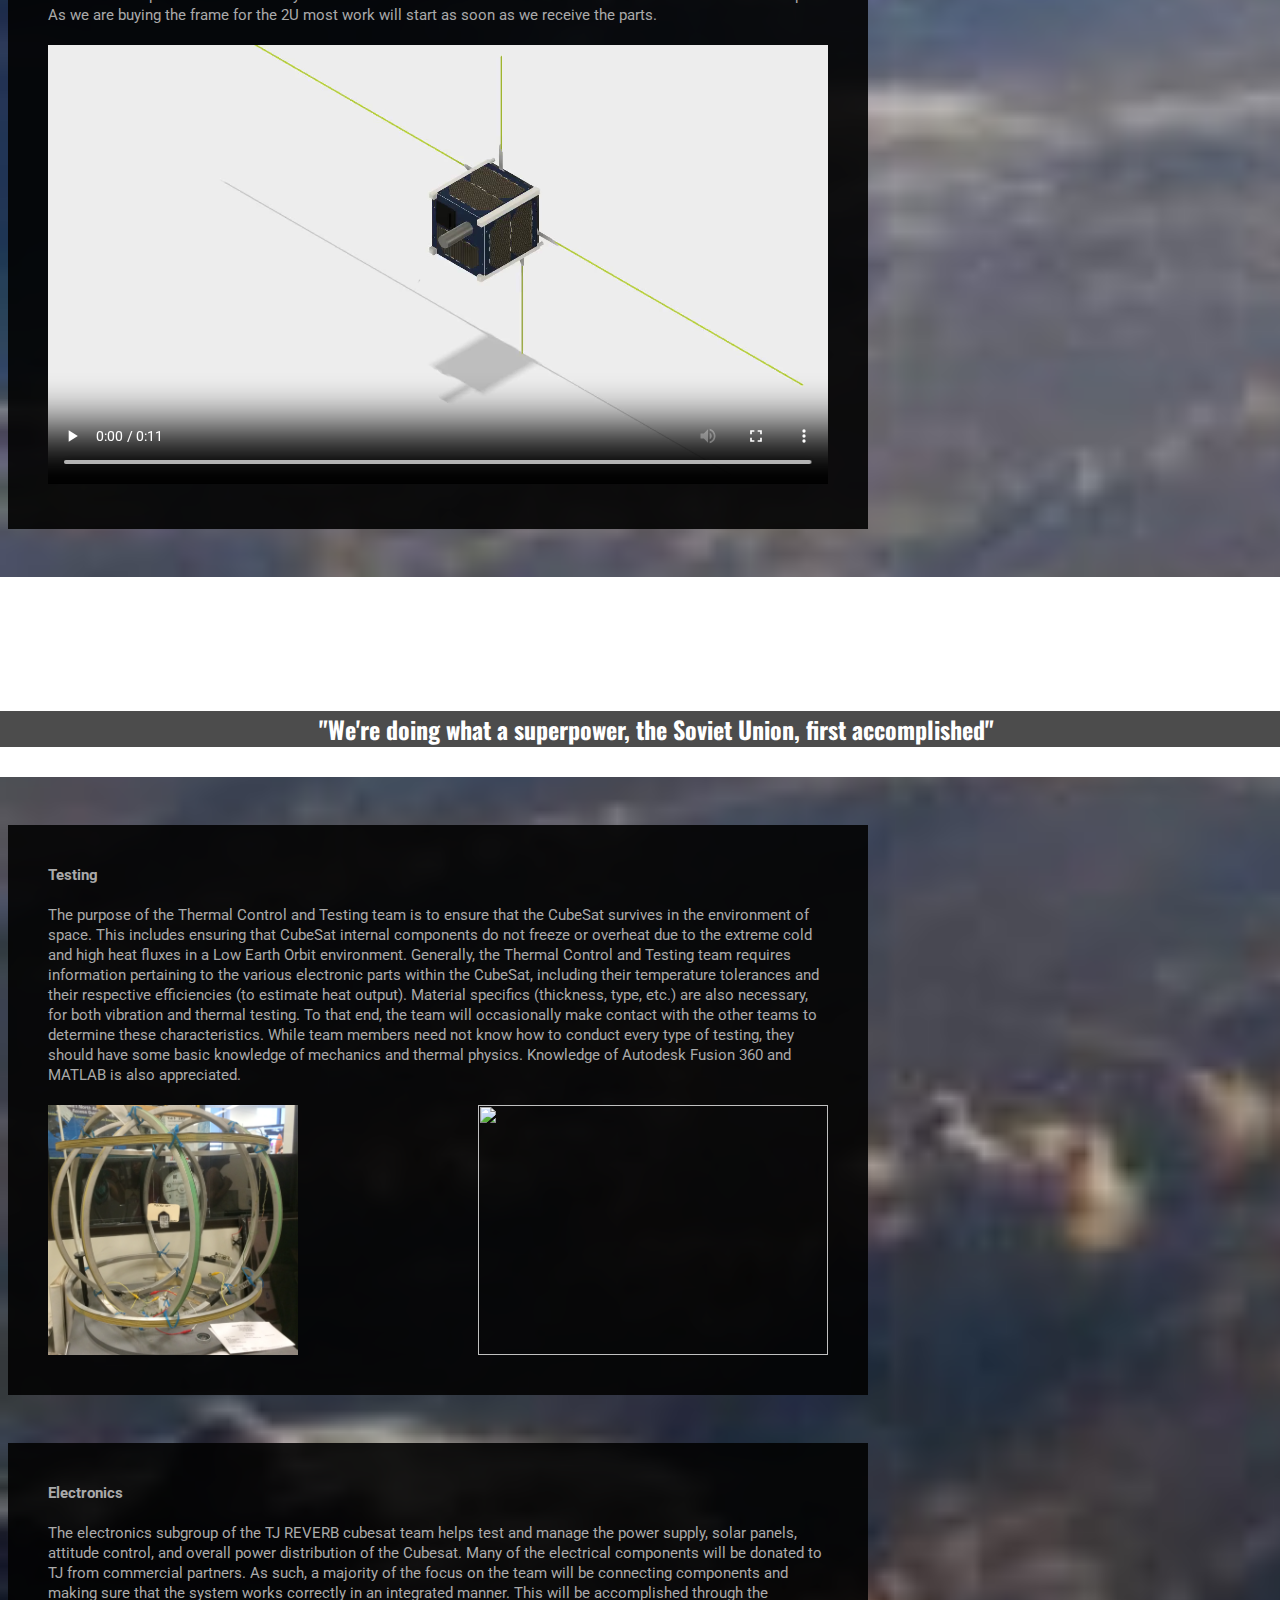
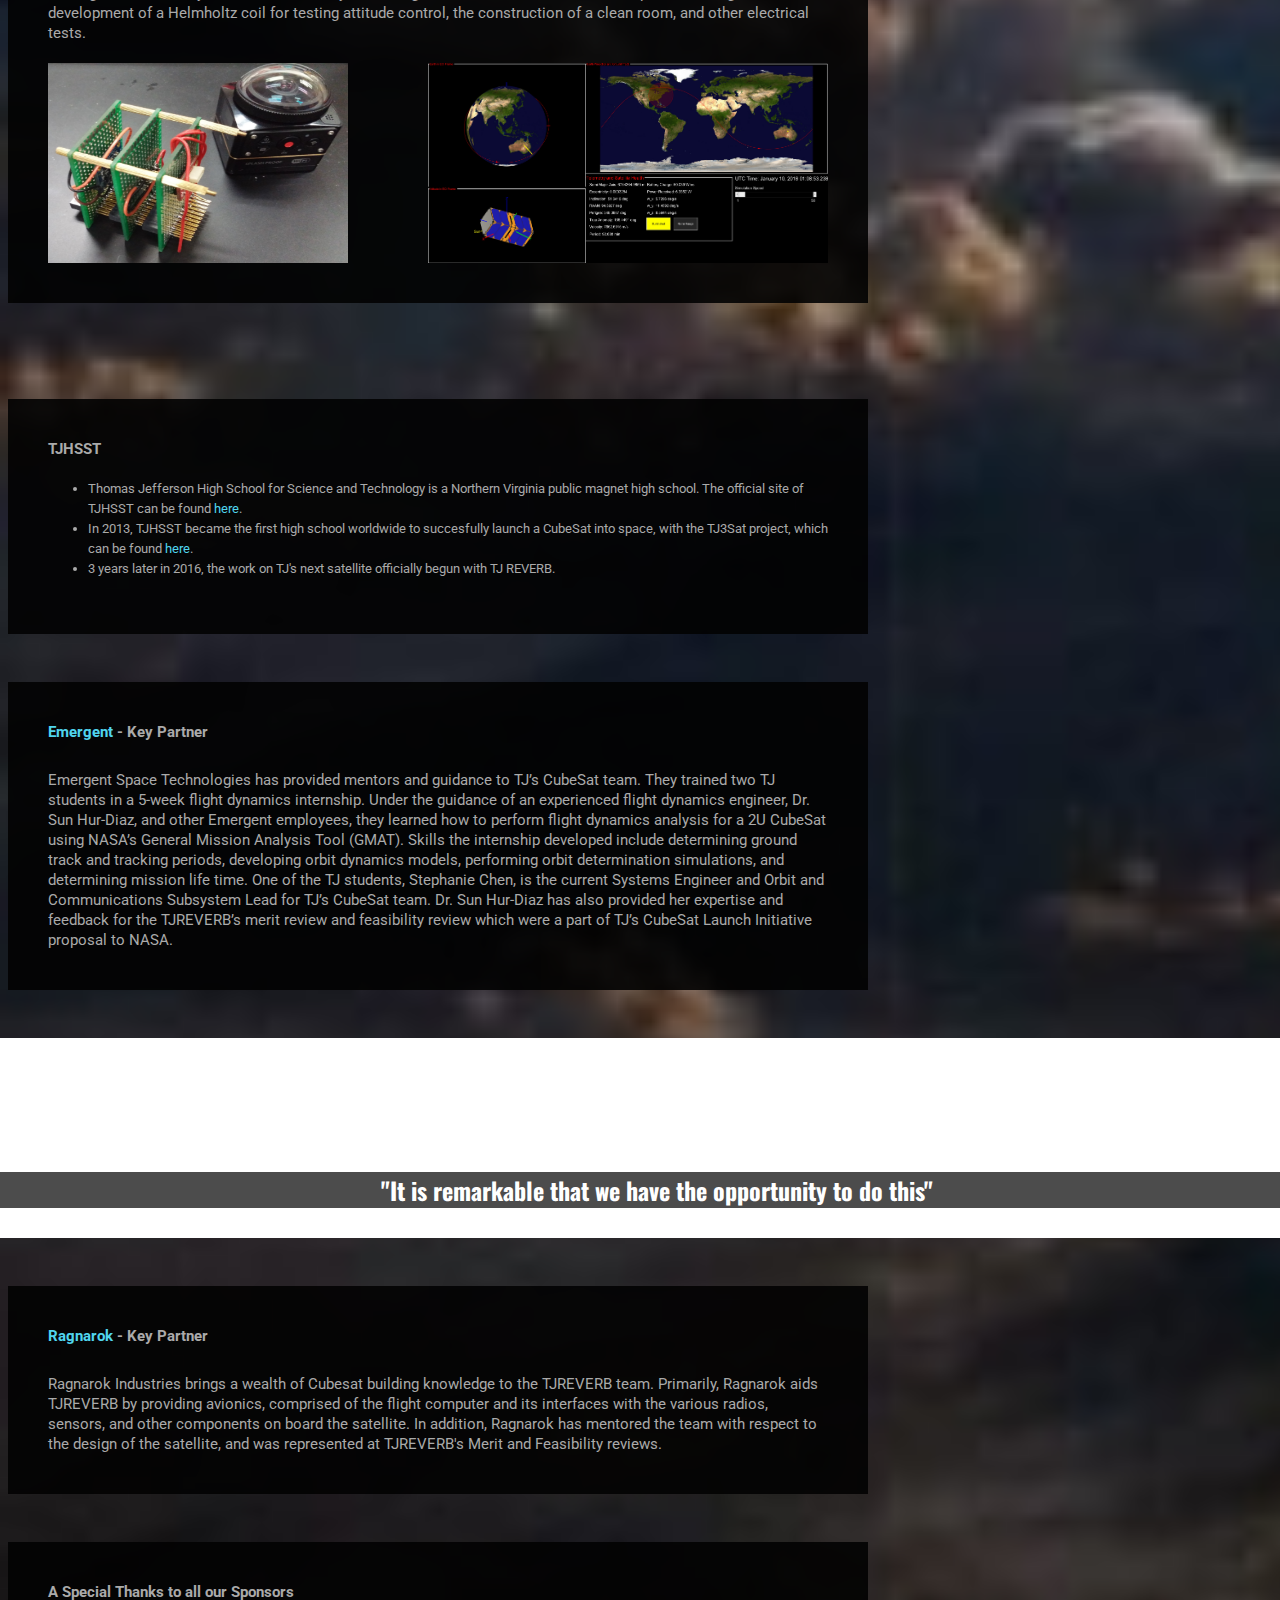
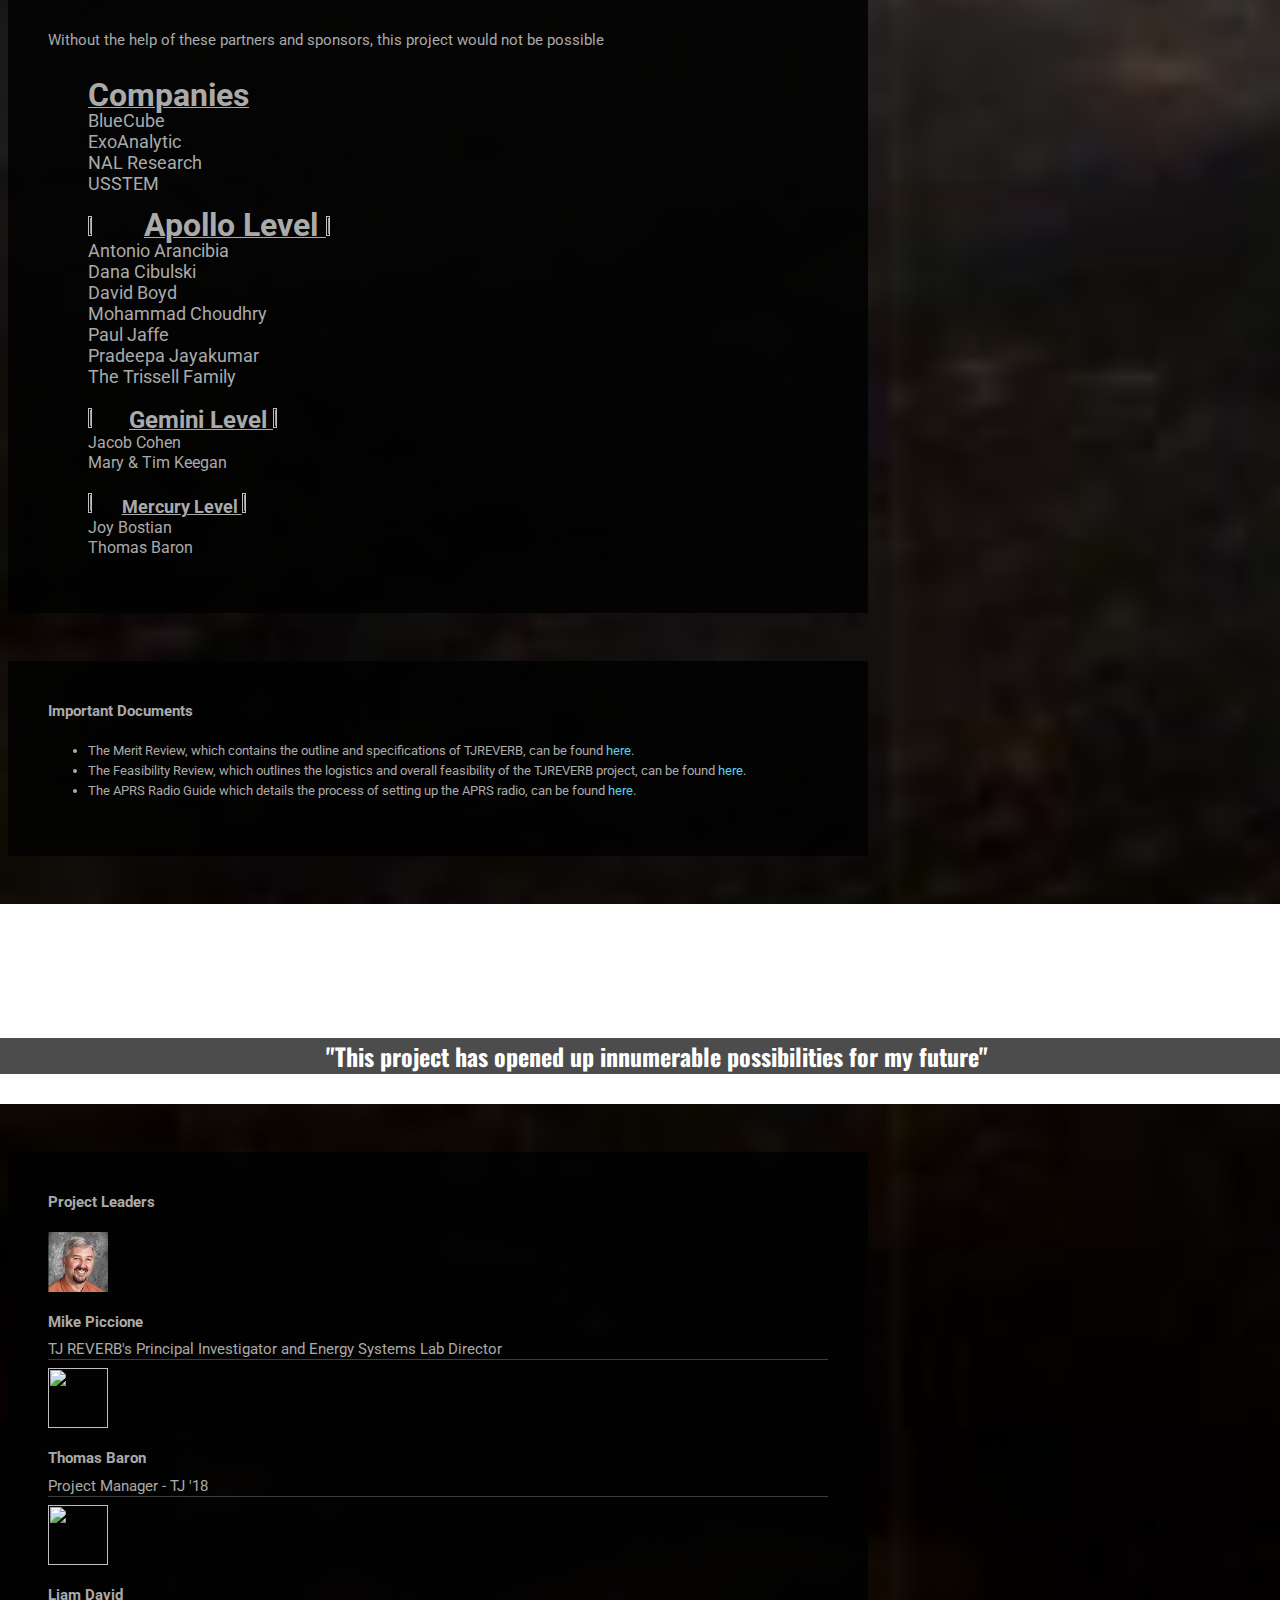
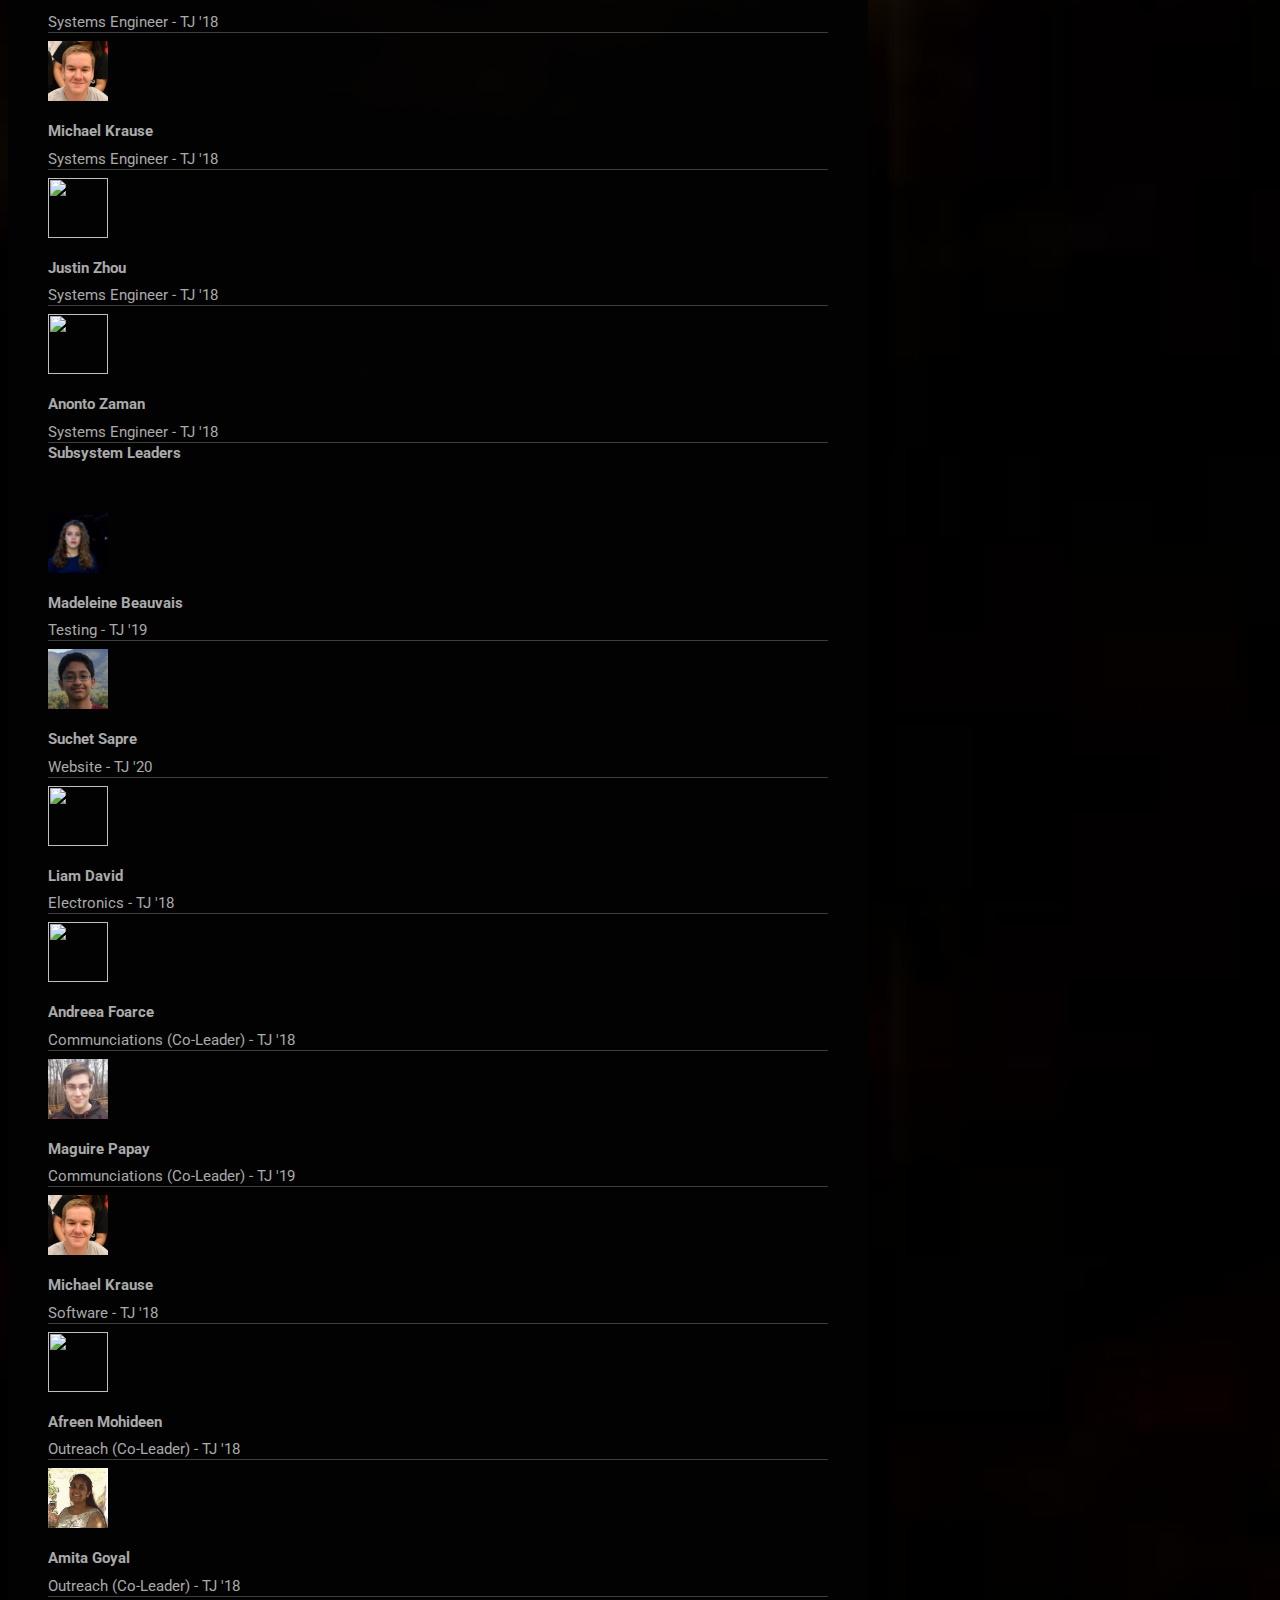
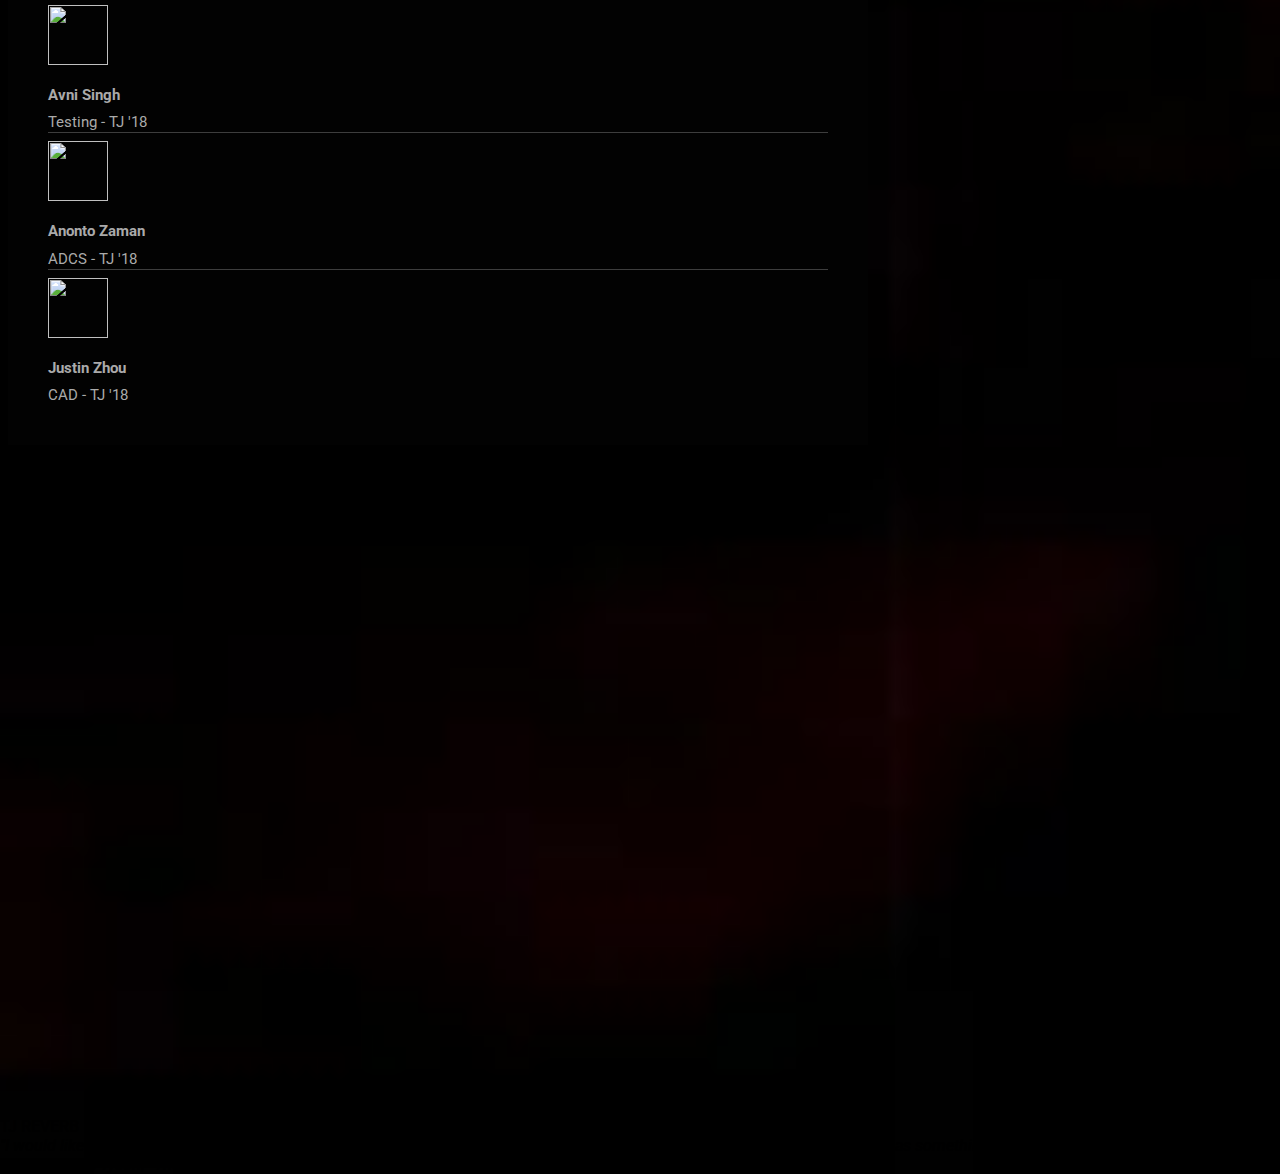
==== commit cdffe8d3: "SOME MESSAGE" ====
--- a/public/index.html
+++ b/public/index.html
@@ -417,20 +417,23 @@
                   <ul>
                    <br>
                     <u><strong><font size ="+3"> Companies </font> </strong> </u> <br>
-                    <font size = "+1"> ExoAnalytic <br>
-                    BlueCube <br>
-                    USSTEM <br>
-                    NAL Research <br> </font>
+                    <font size = "+1"> BlueCube  <br>
+                    ExoAnalytic <br>
+                    NAL Research <br>
+                    USSTEM 
+                     <br> </font>
                     <br>
                    
                    <img src="img/reverb/Sponsor/SunImg.png" width="7%" height="7%"/> <u><strong><font size ="+3"> Apollo Level </font> </strong> </u>  <img src="img/reverb/Sponsor/SunImg.png" width="7%" height="7%"/> <br> 
-                    <font size = "+1"> Dana Cibulski <br>
+                    <font size = "+1"> Antonio Arancibia <br>
+                    Dana Cibulski <br>
                     David Boyd <br>
-                    The Trissell Family <br>
-                    Antonio Arancibia <br>
+                    Mohammad Choudhry <br>
                     Paul Jaffe <br>
                     Pradeepa Jayakumar <br>
-                    Mohammad Choudhry <br> </font>
+                    The Trissell Family <br>
+                    
+                    </font>
                     <br>
                     
                   <img src="img/reverb/Sponsor/Gemini.png" width="5%" height="5%"/>  <u><strong><font size ="+2"> Gemini Level </font> </strong></u>  <img src="img/reverb/Sponsor/Gemini.png" width="5%" height="5%"/>    <br>
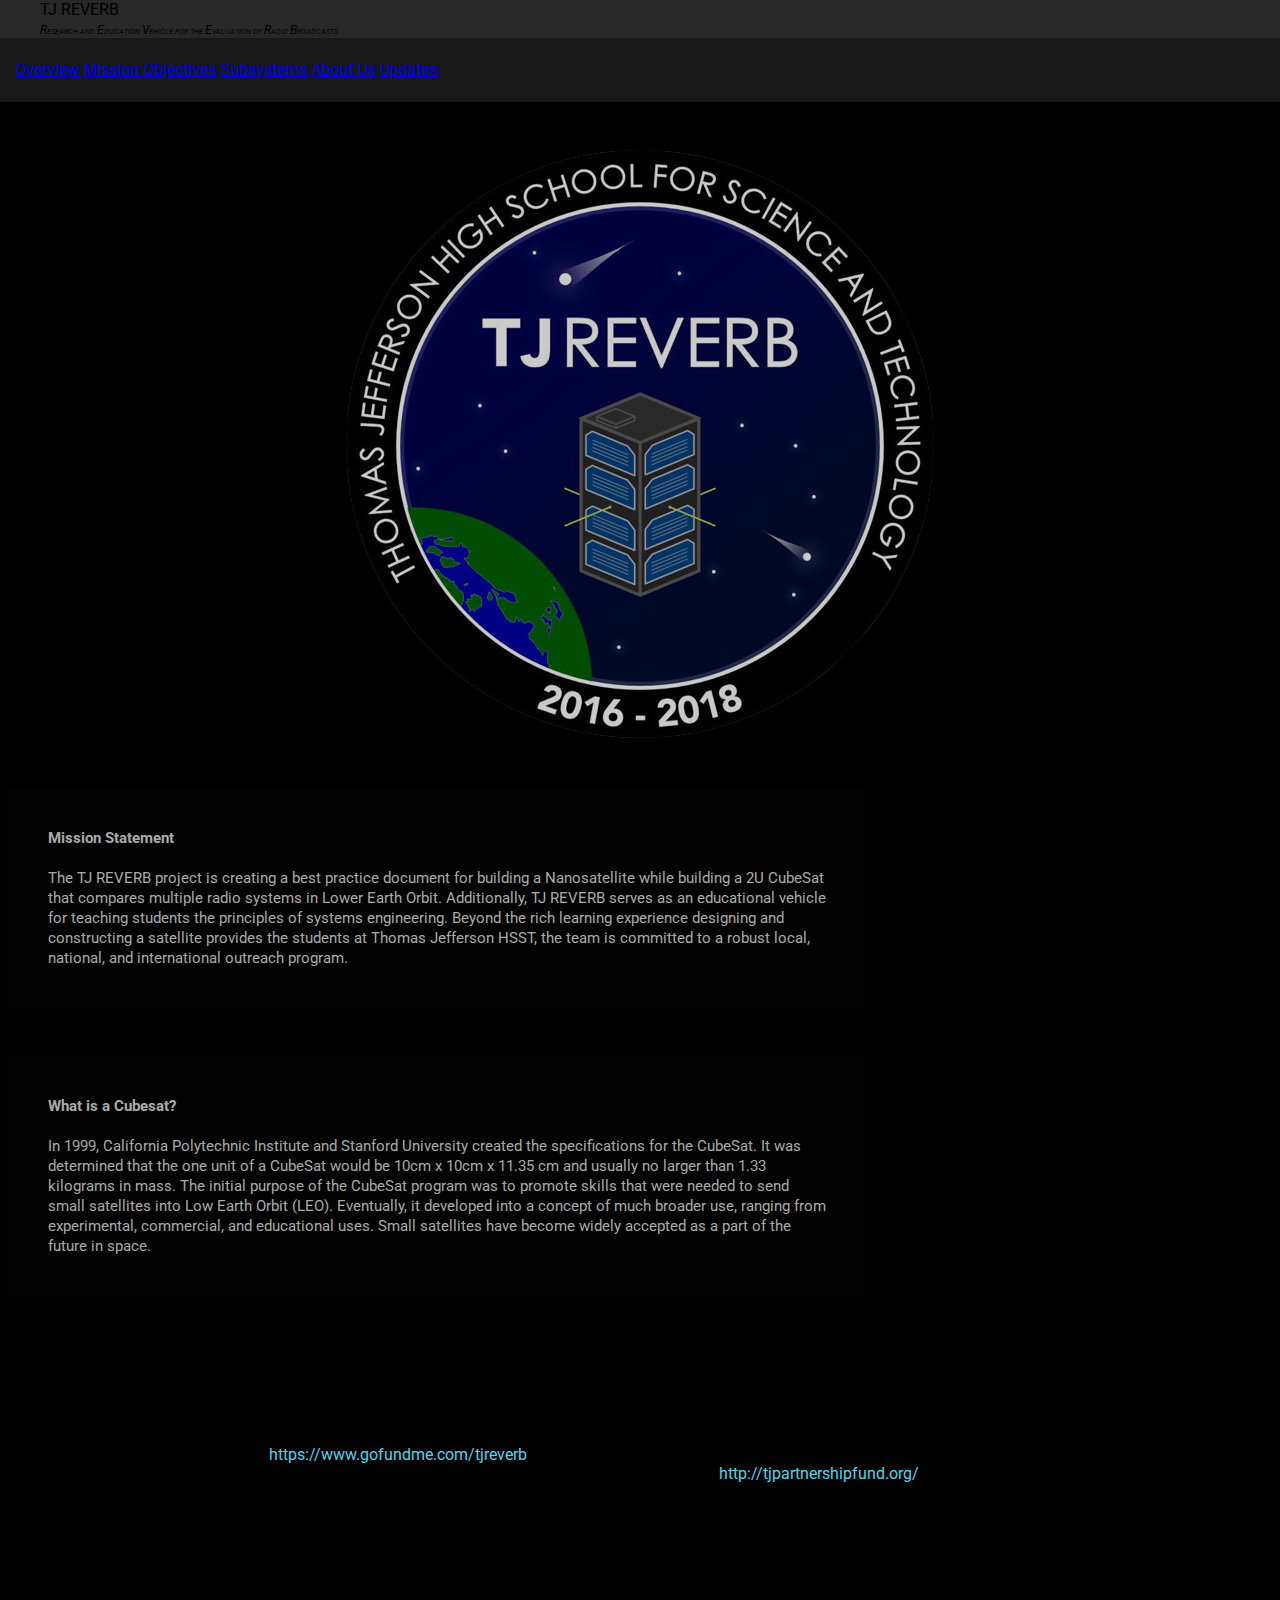
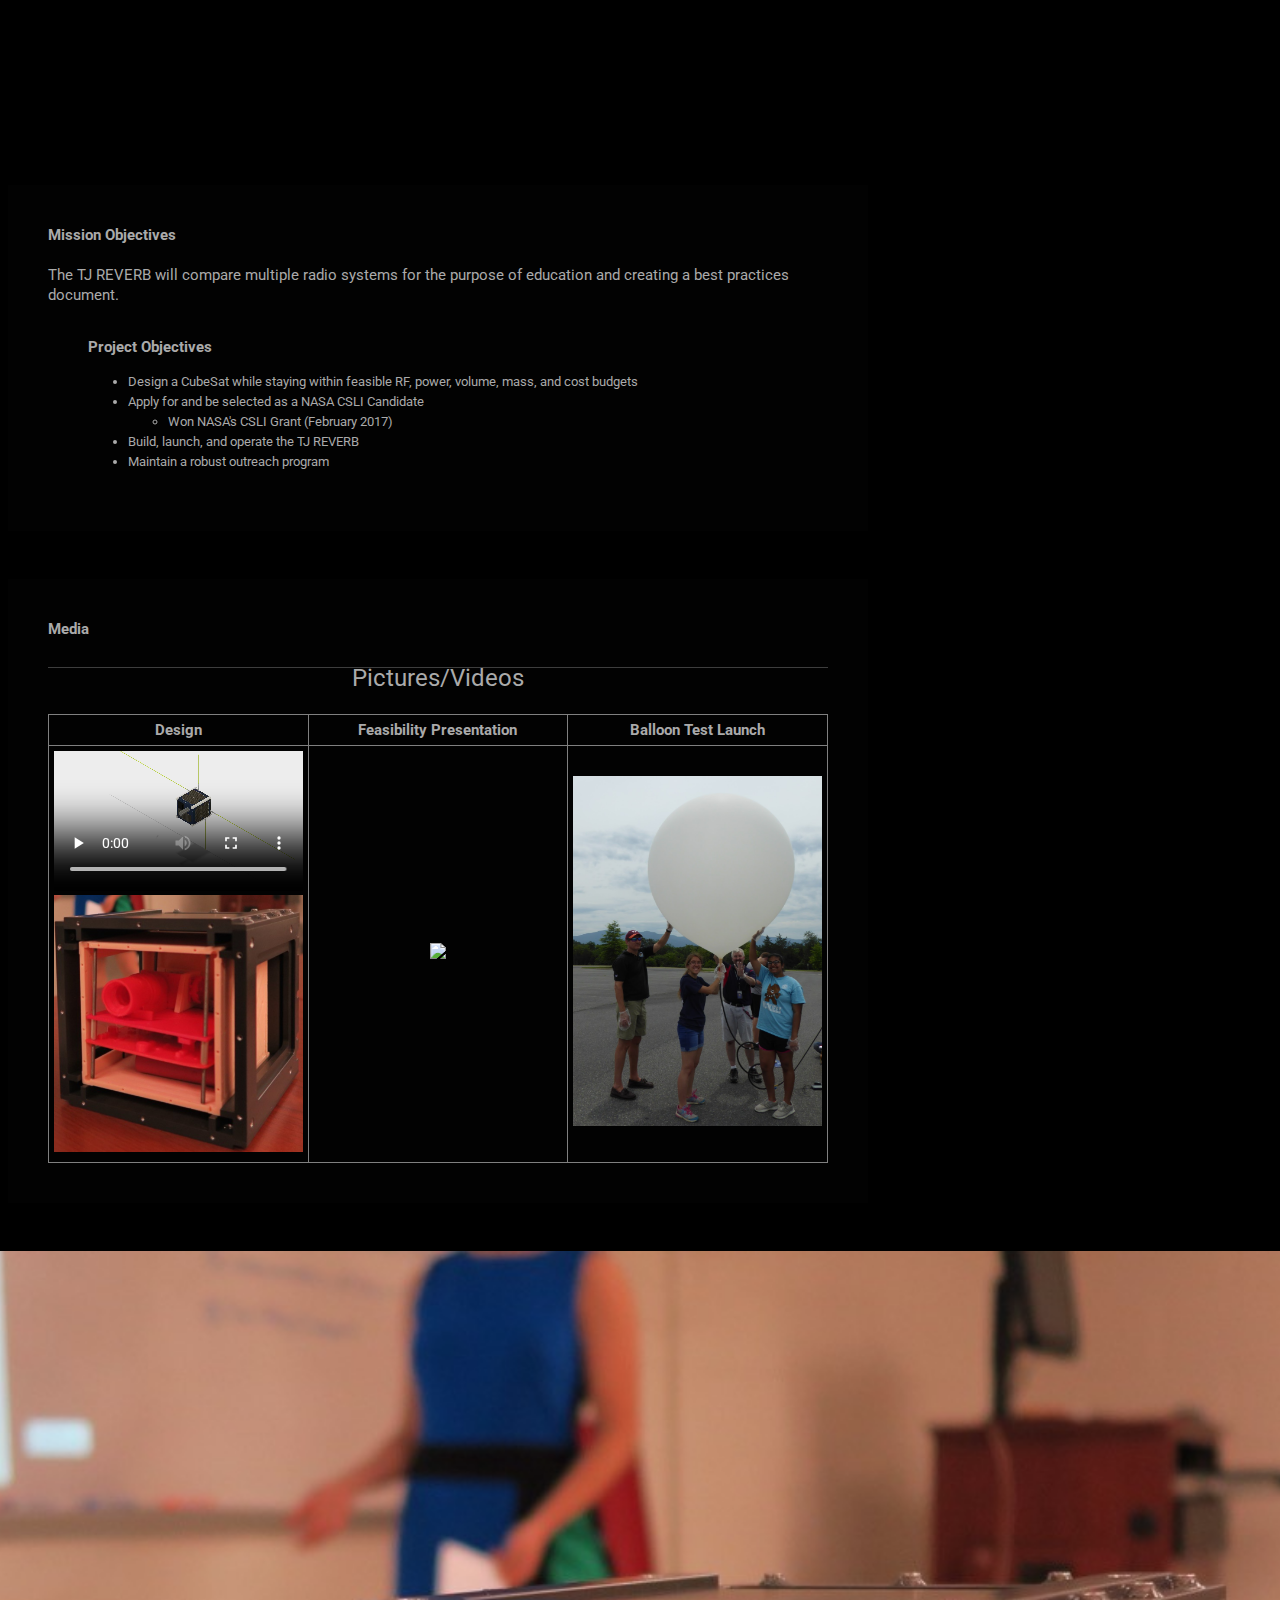
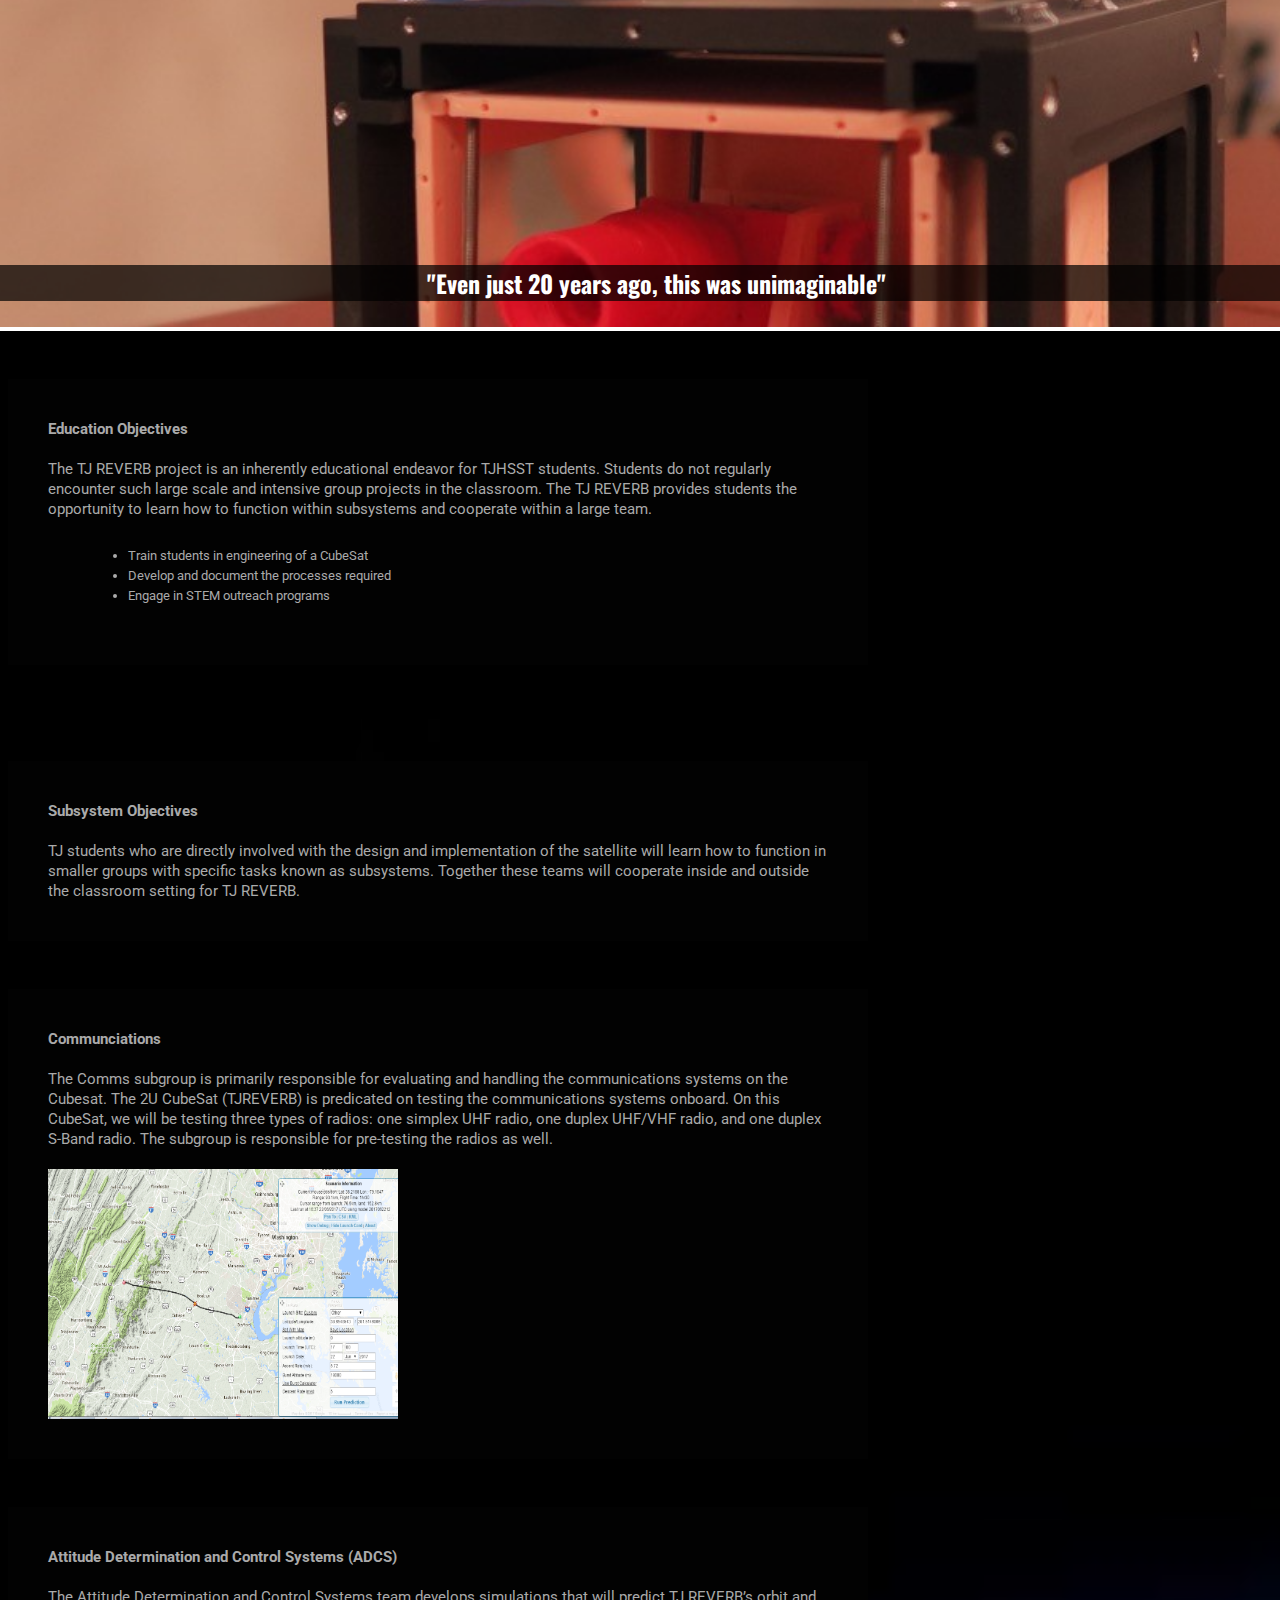
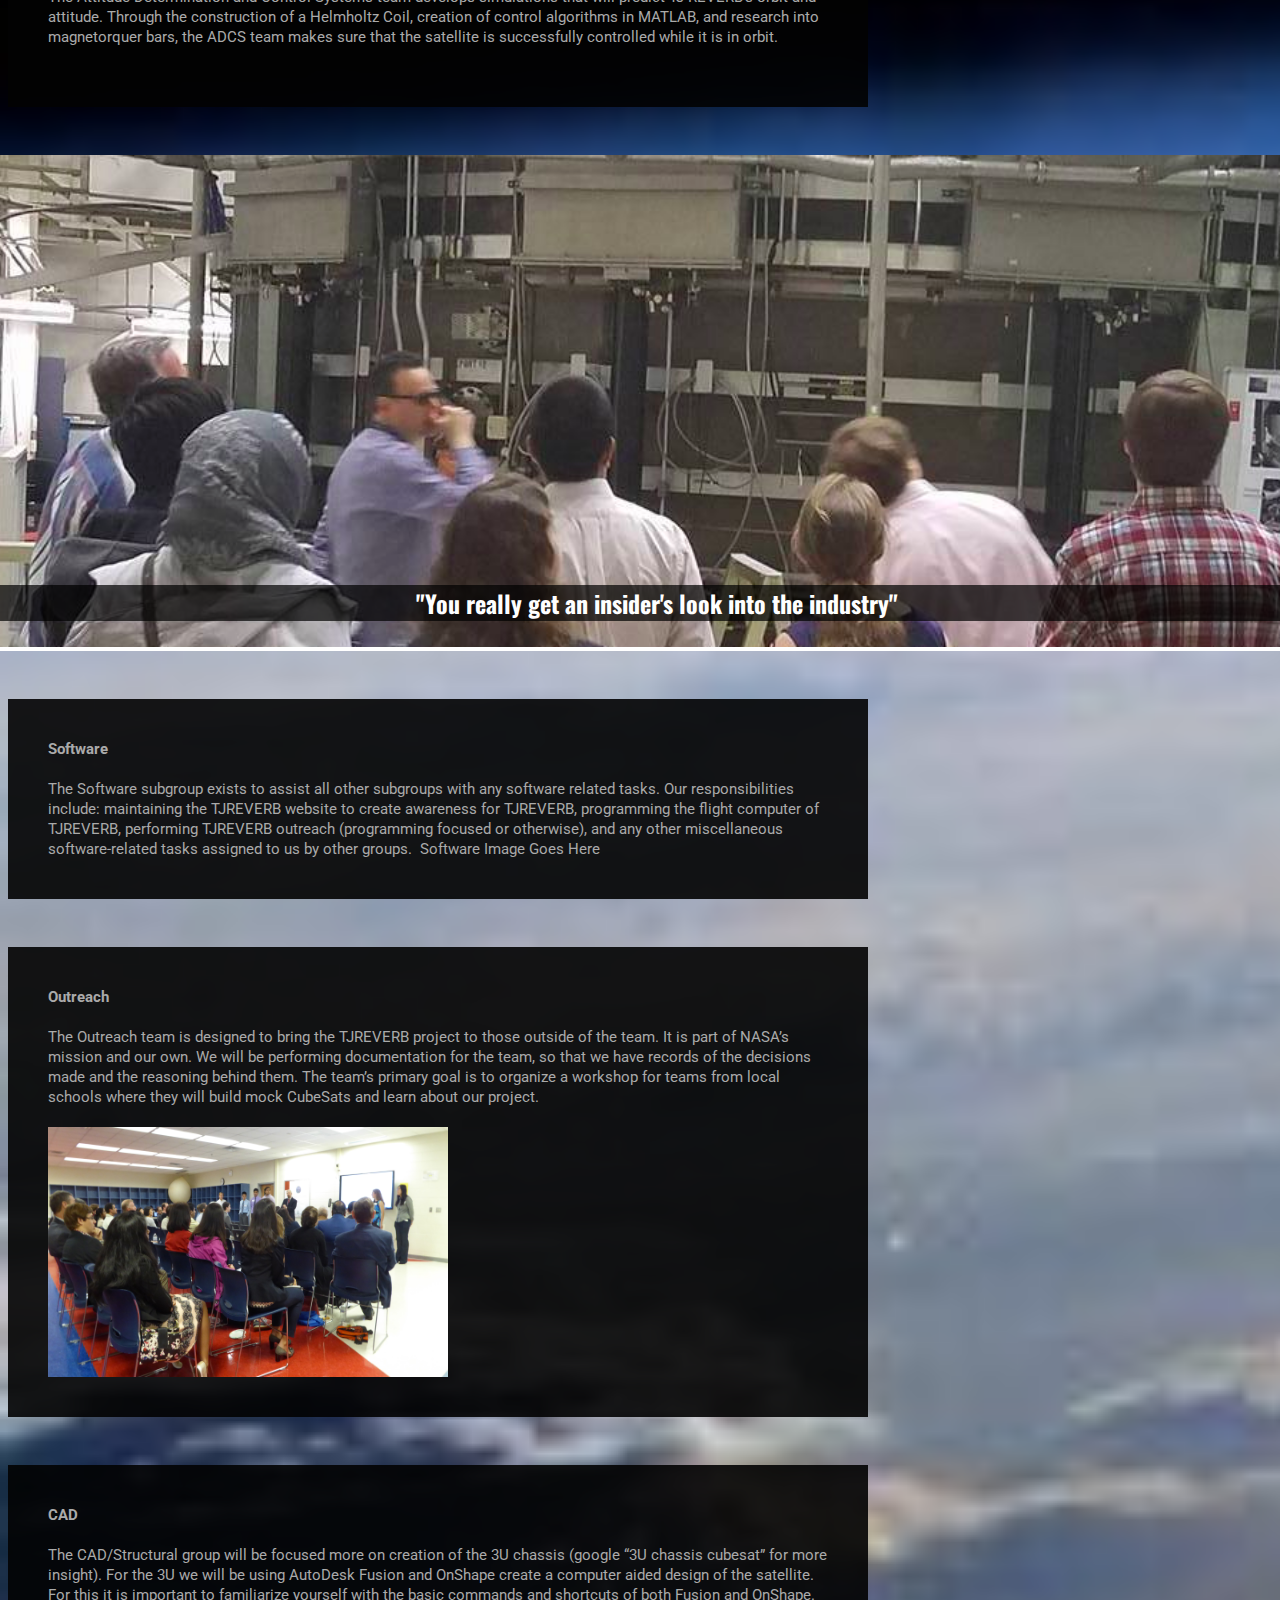
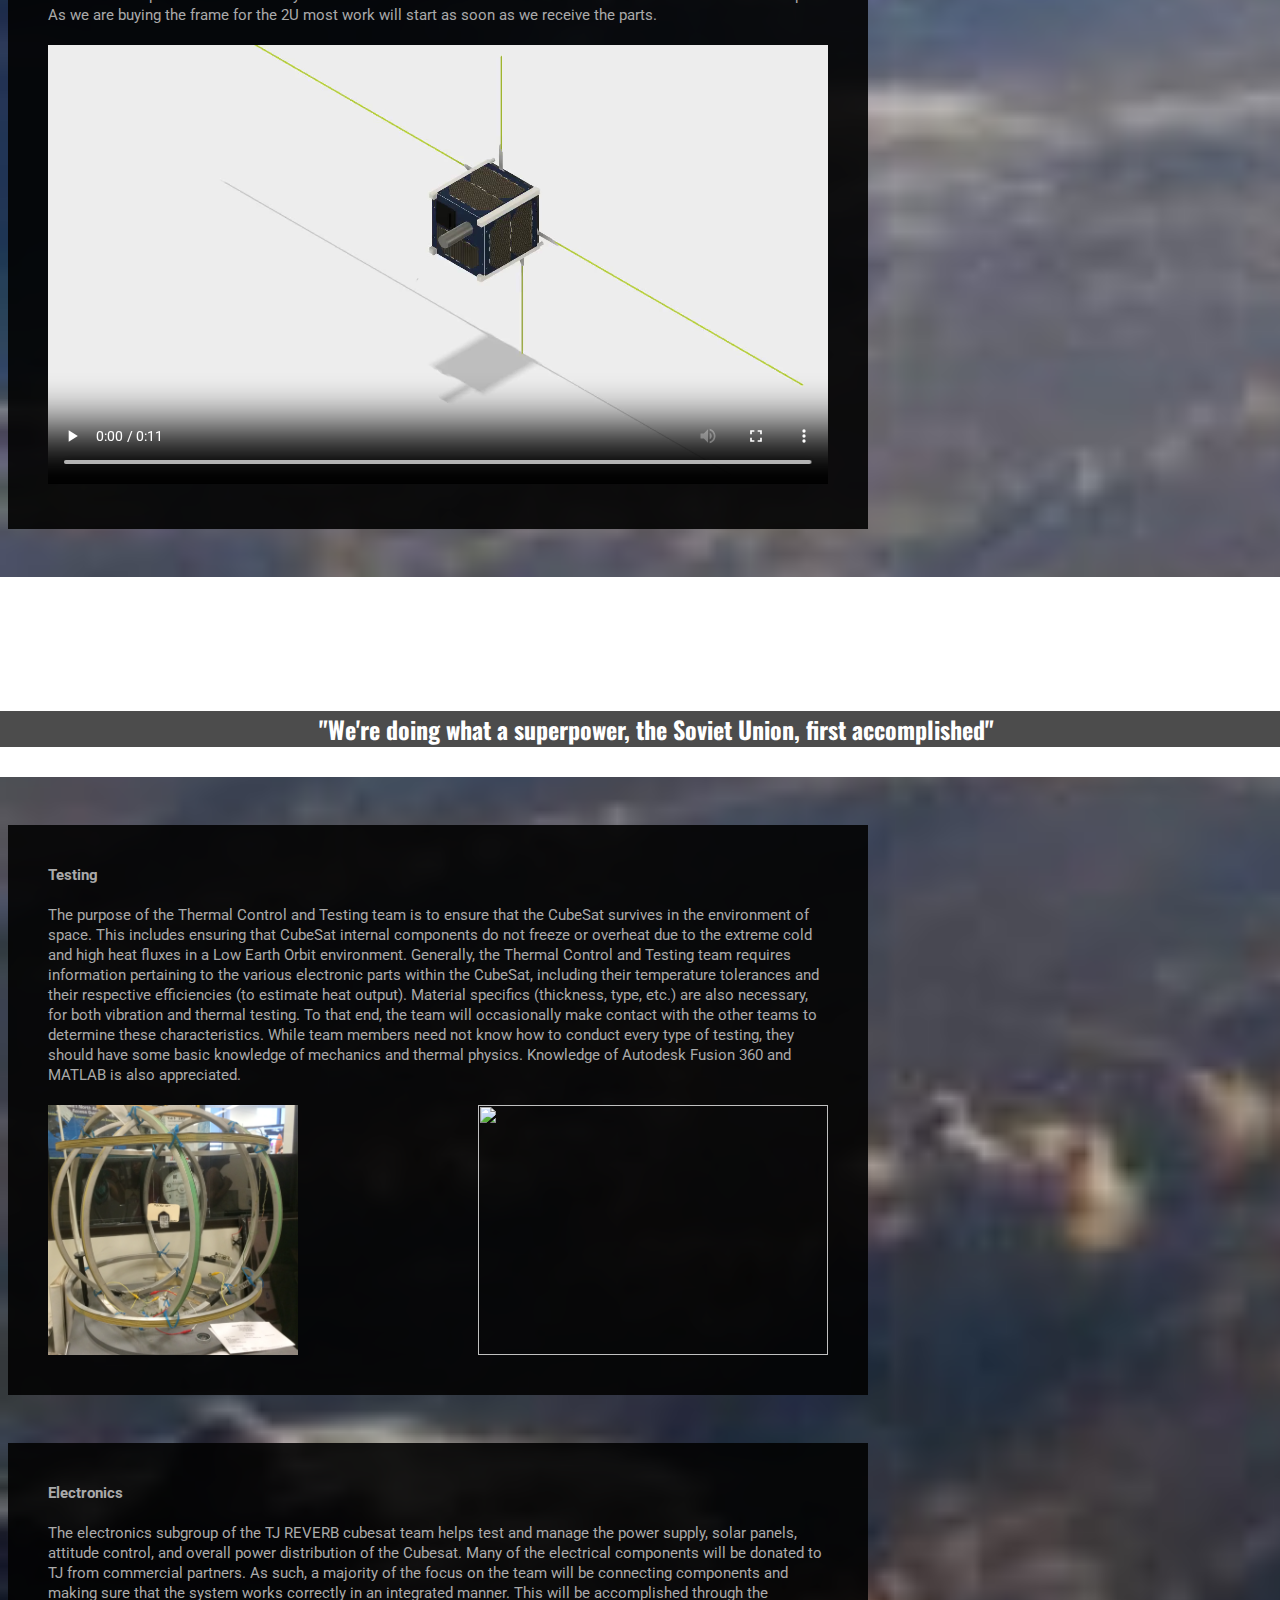
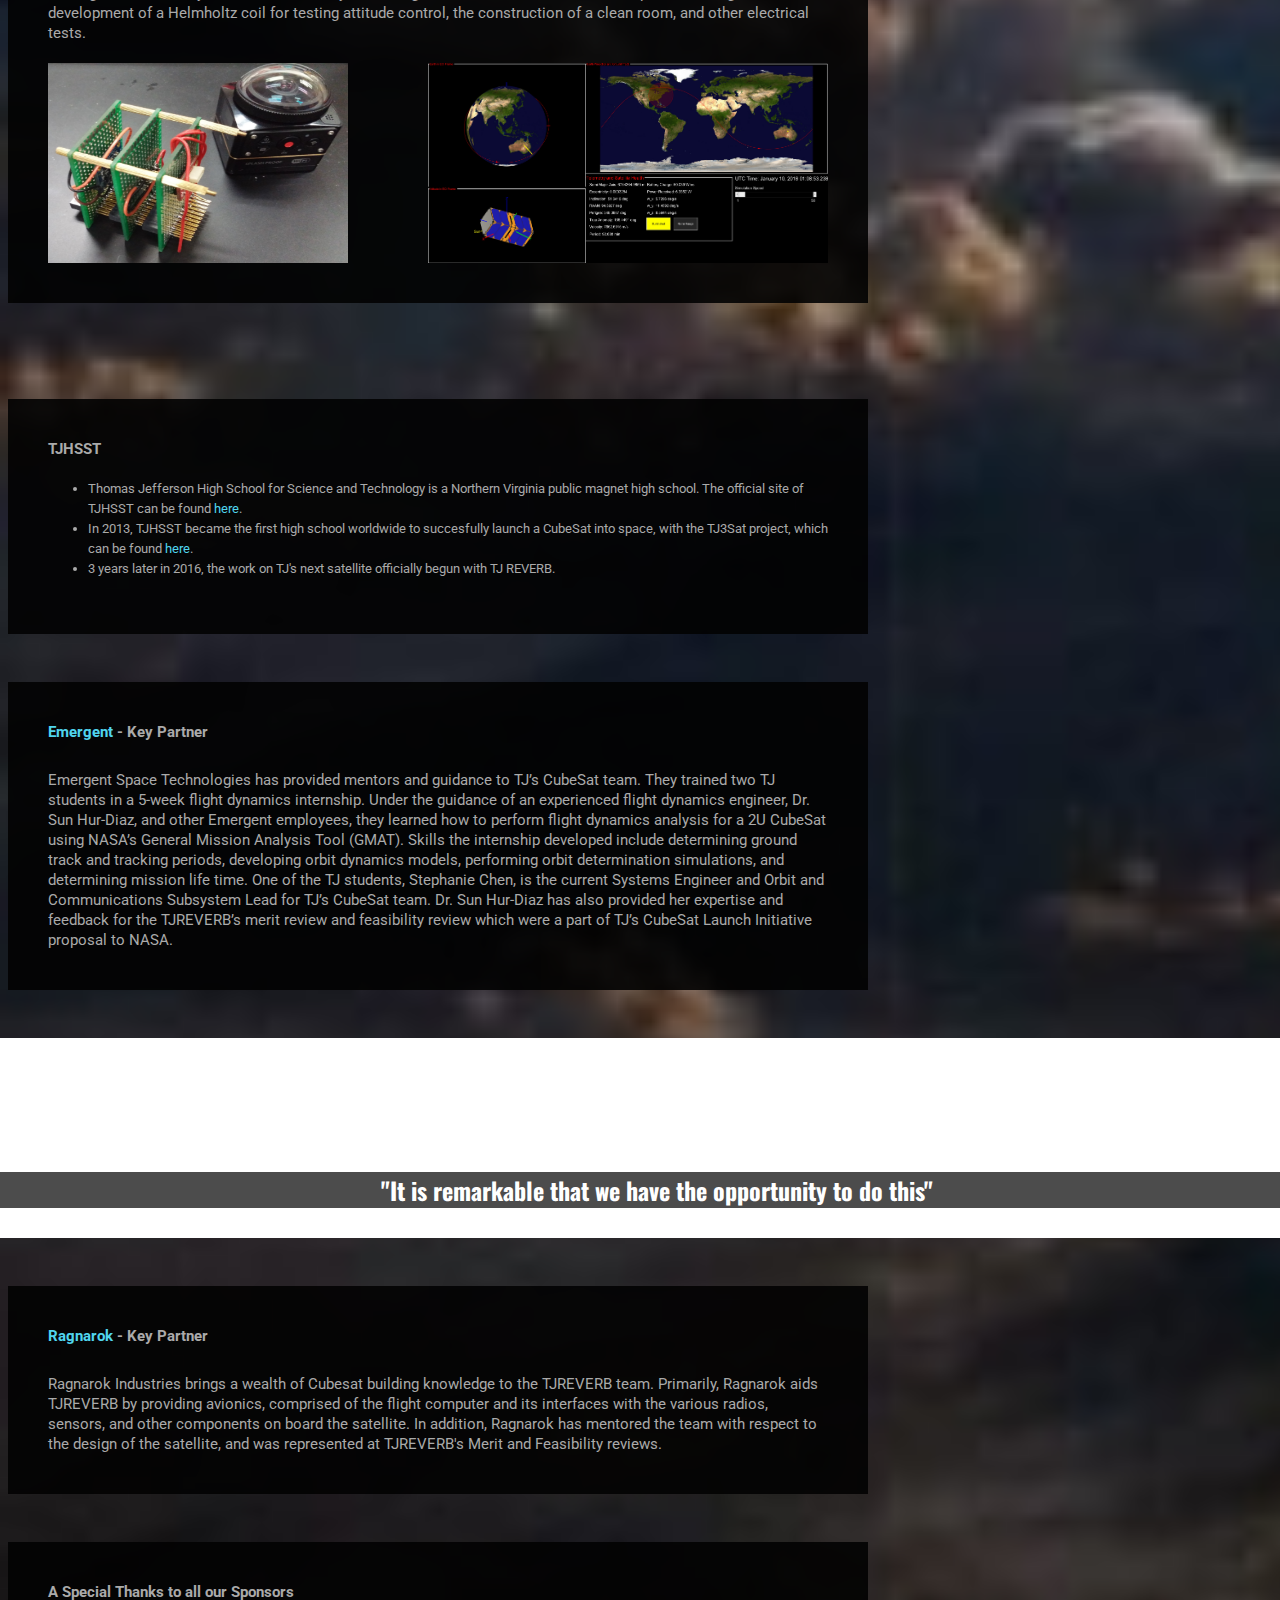
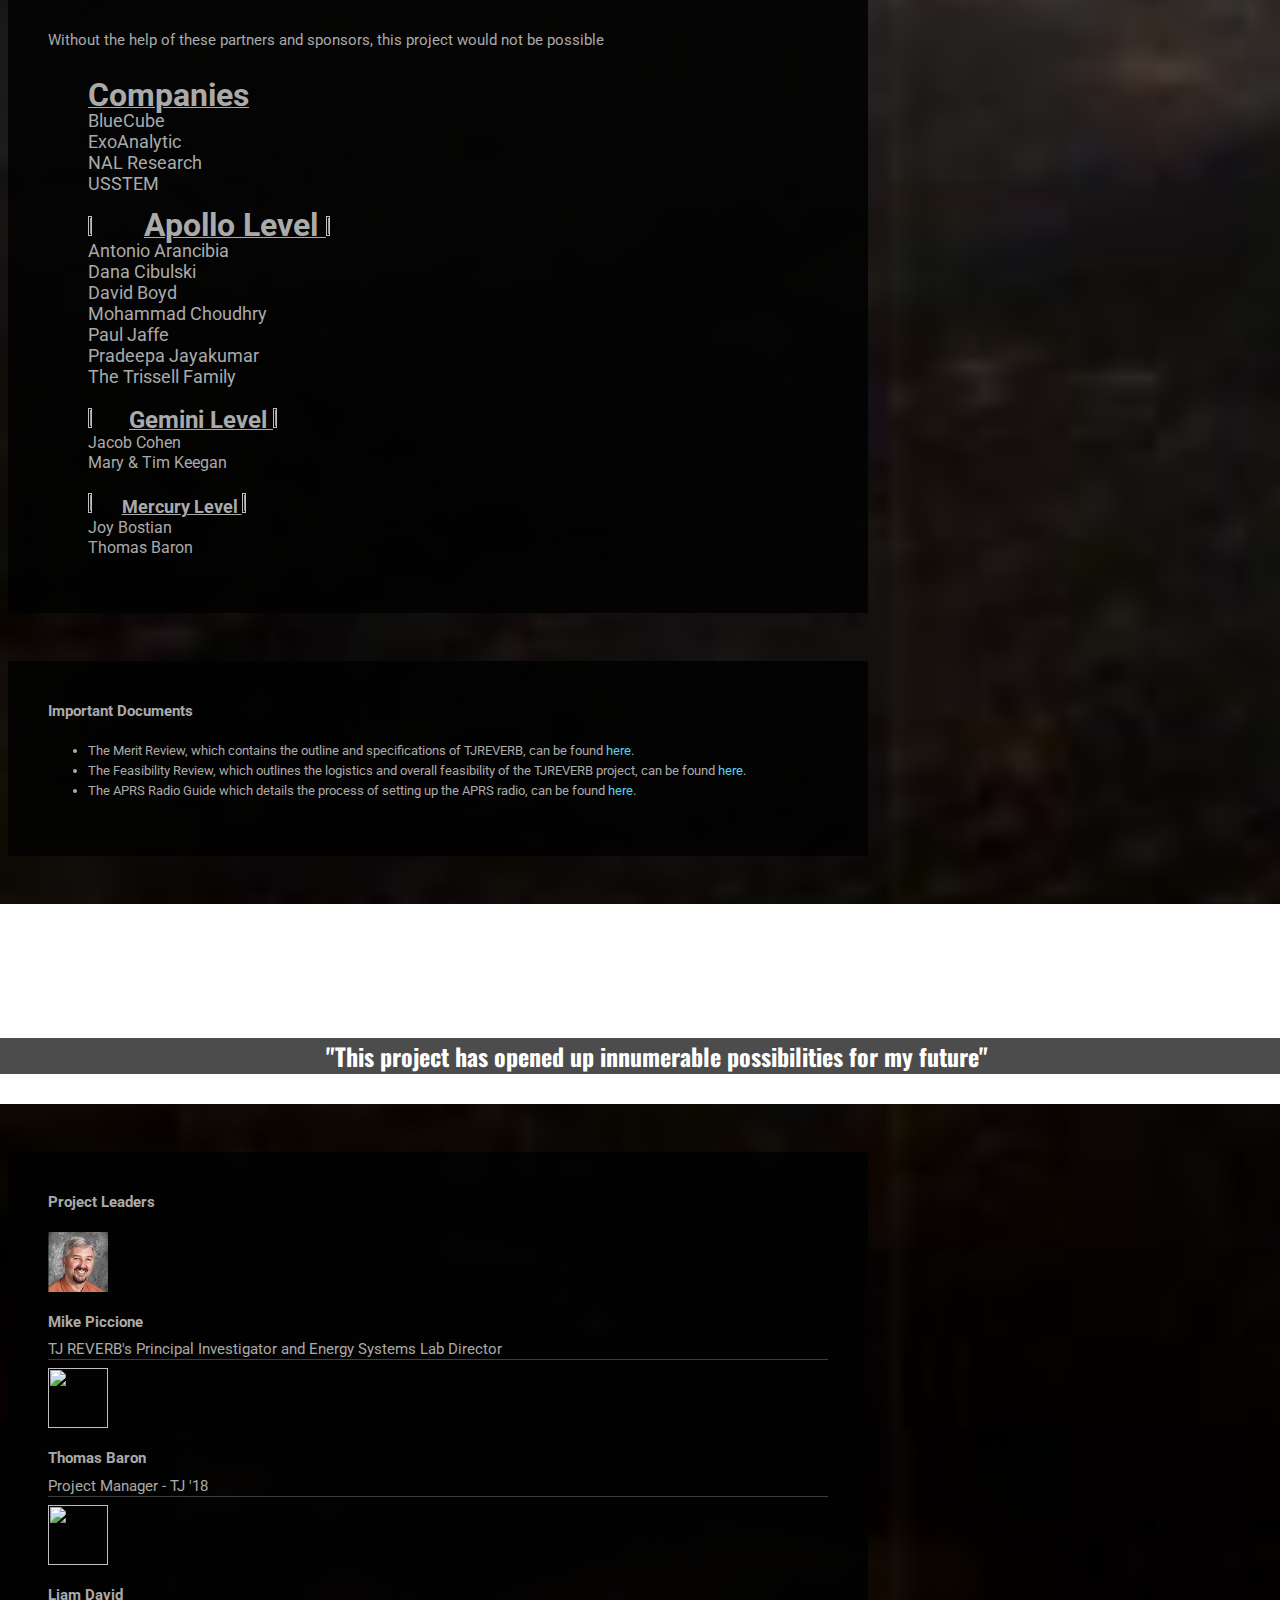
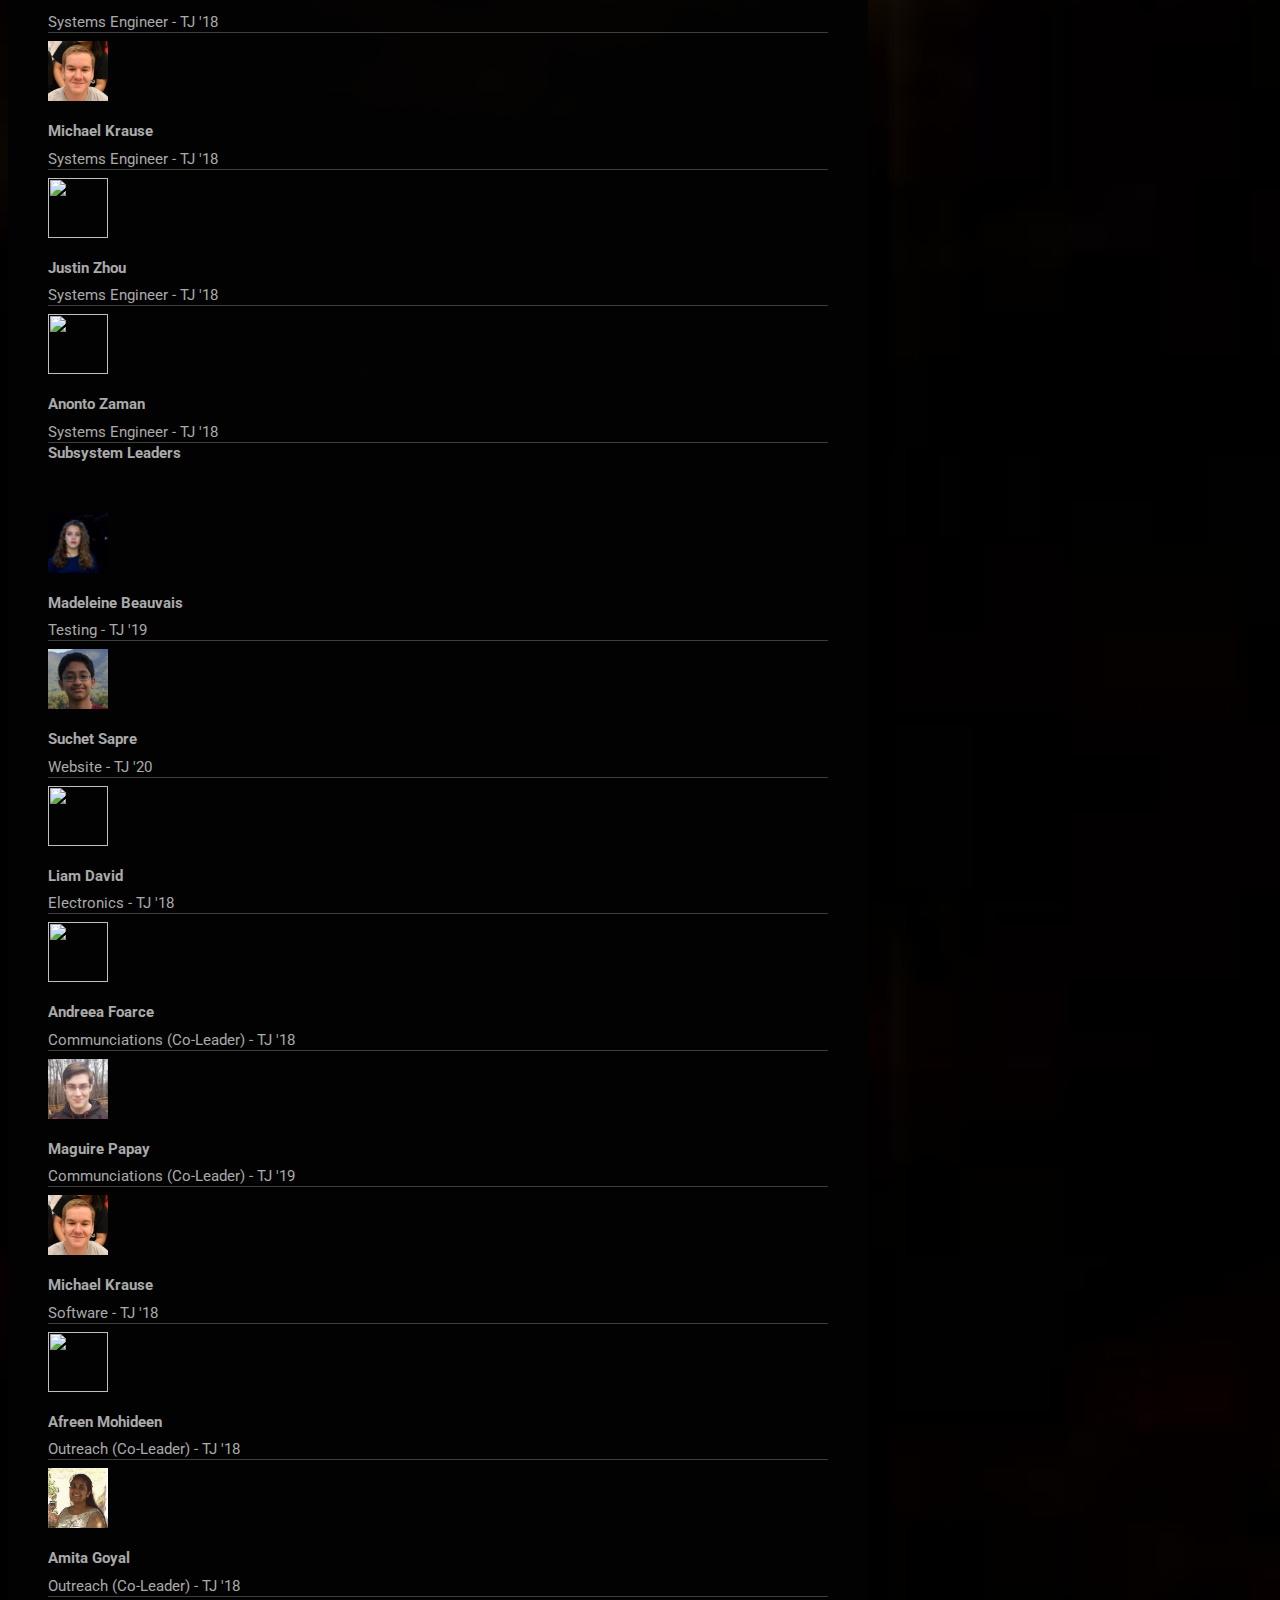
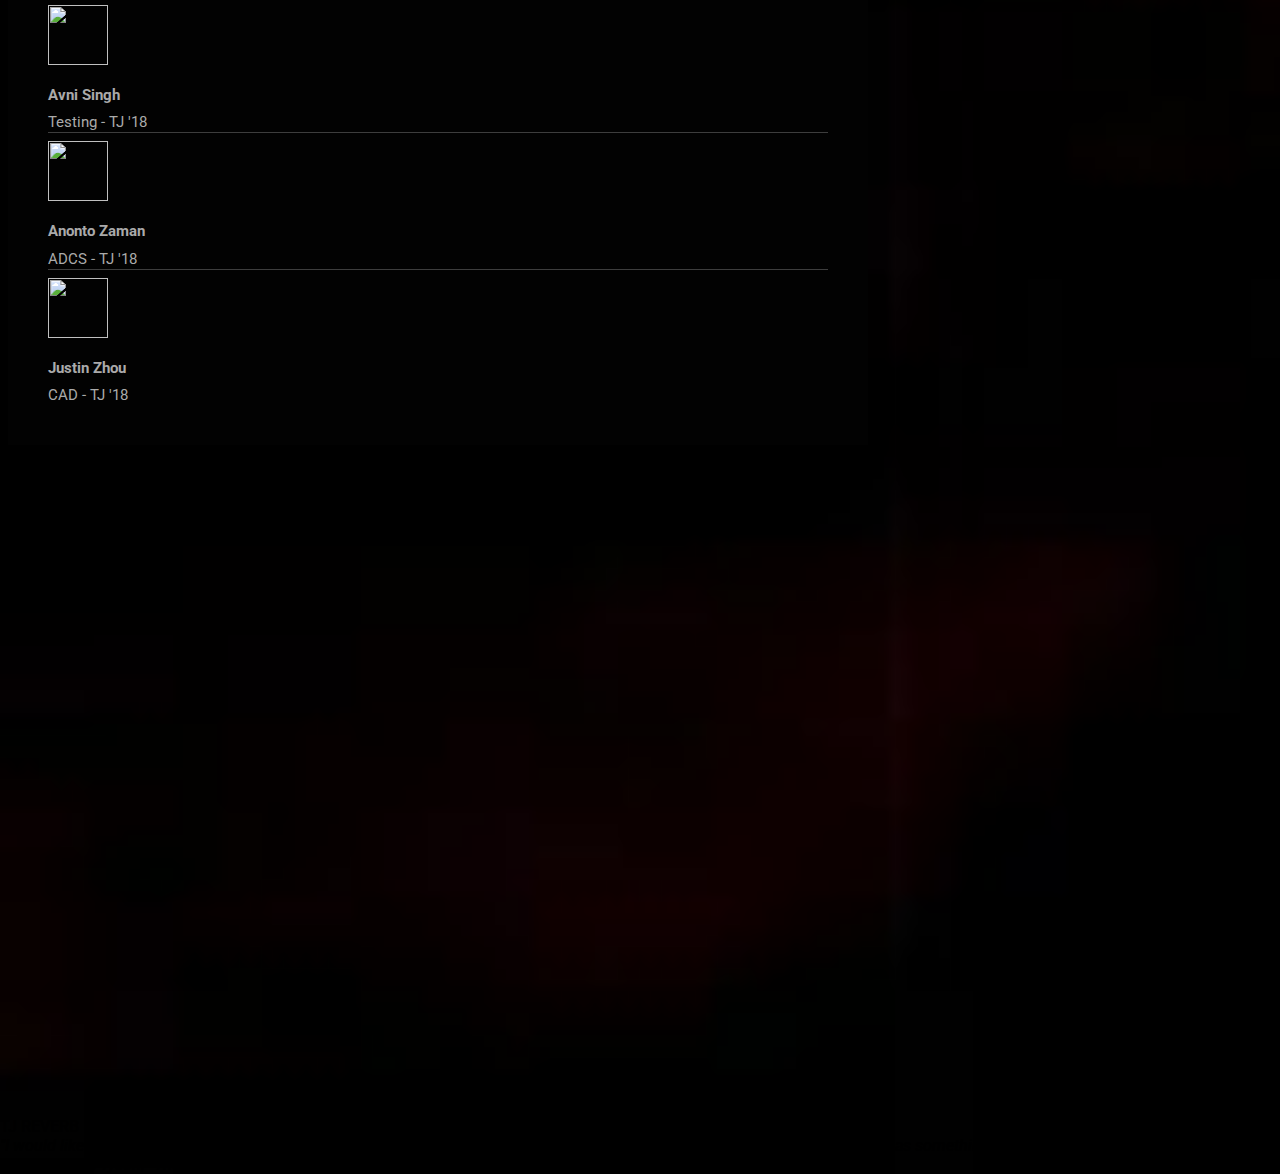
==== commit 742ad205: "SOME MESSAGE" ====
--- a/public/index.html
+++ b/public/index.html
@@ -466,7 +466,7 @@
                   <li>The Feasibility Review, which outlines the logistics and overall feasibility of the TJREVERB project, can be found
                   <a href="Feasibility.pdf" rel="nofollow" target="_blank">here</a>.  </li>
                   <li> The APRS Radio Guide which details the process of setting up the APRS radio, can be found
-                  <a href="APRSRadioGuide.pdf" rel="nofollow" target="_blank">here</a>. </li>
+                  <a href="https://docs.google.com/document/d/1EdsT4j9h4Mfo8XkUpSk1f3b30yDYg-lx9Cxqp7mObMY/edit?usp=sharing">here</a>. </li>
                 </ul>
               </div>
             </div>
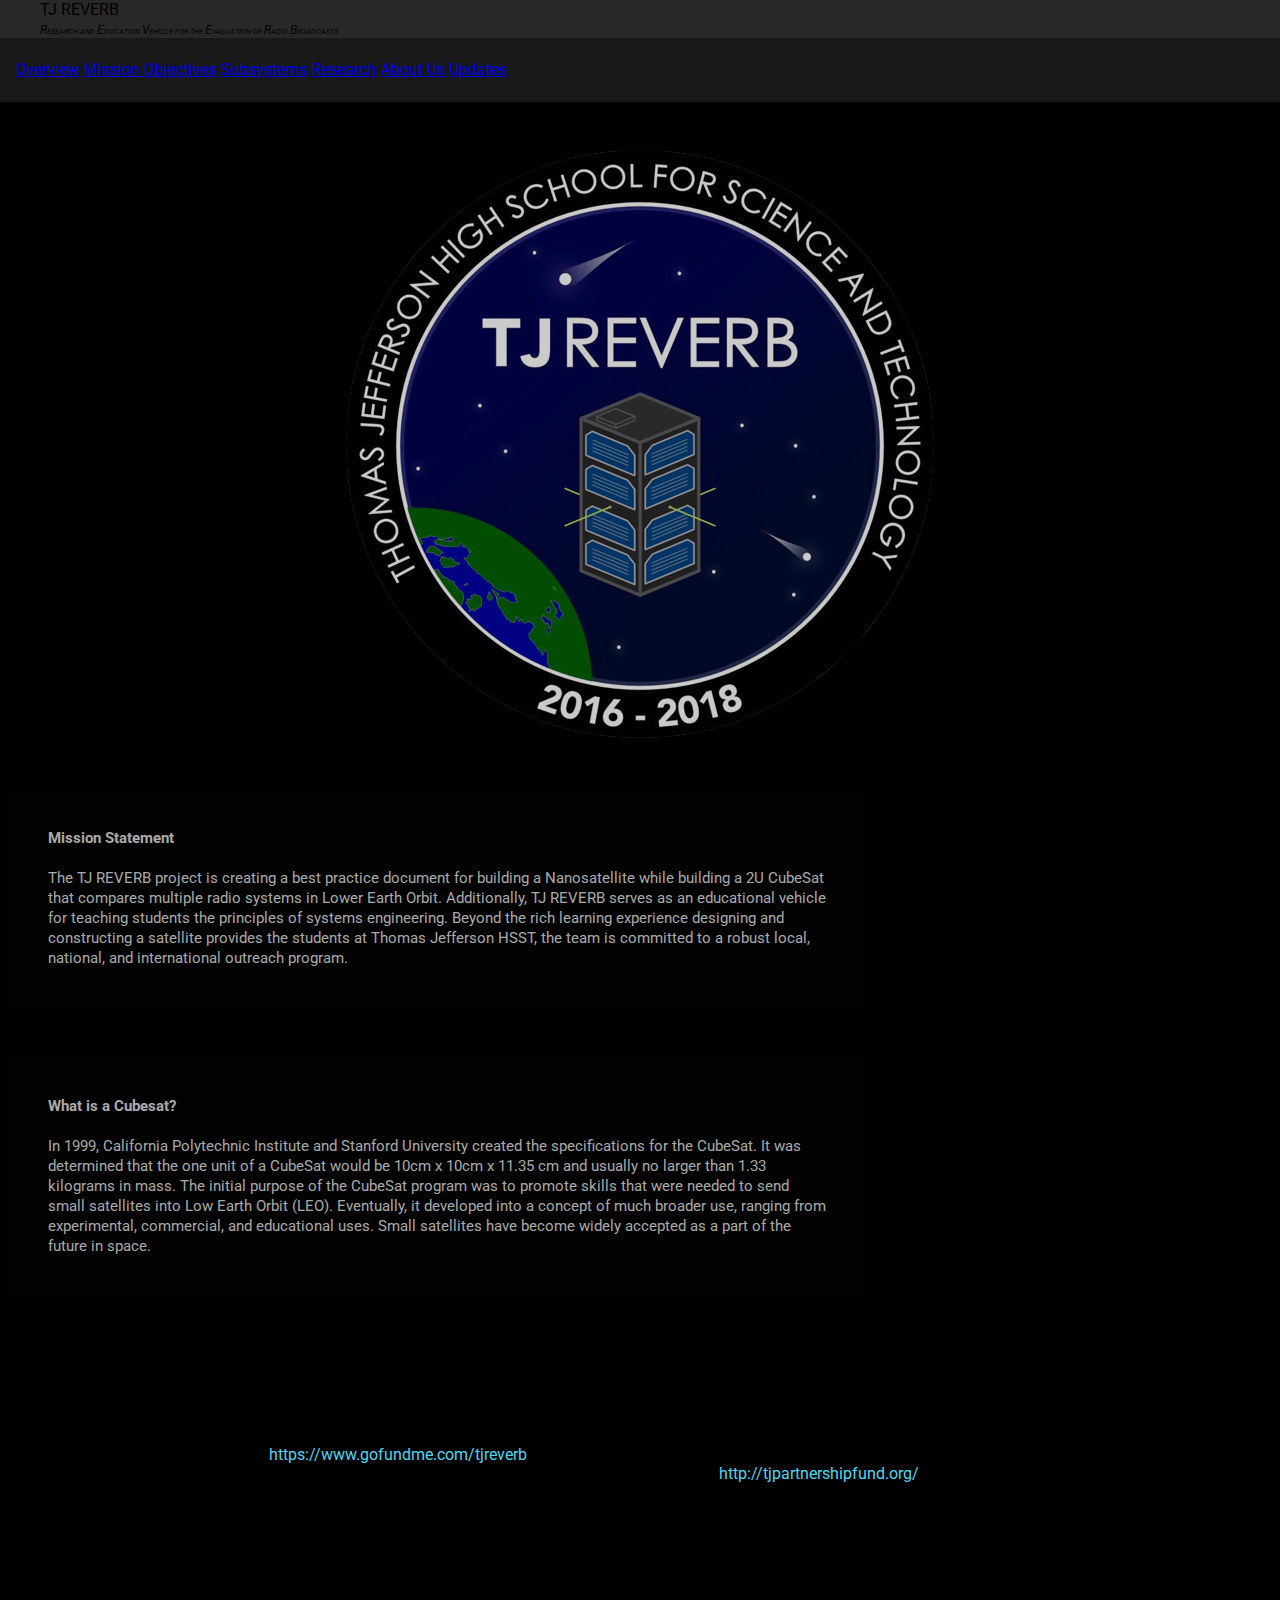
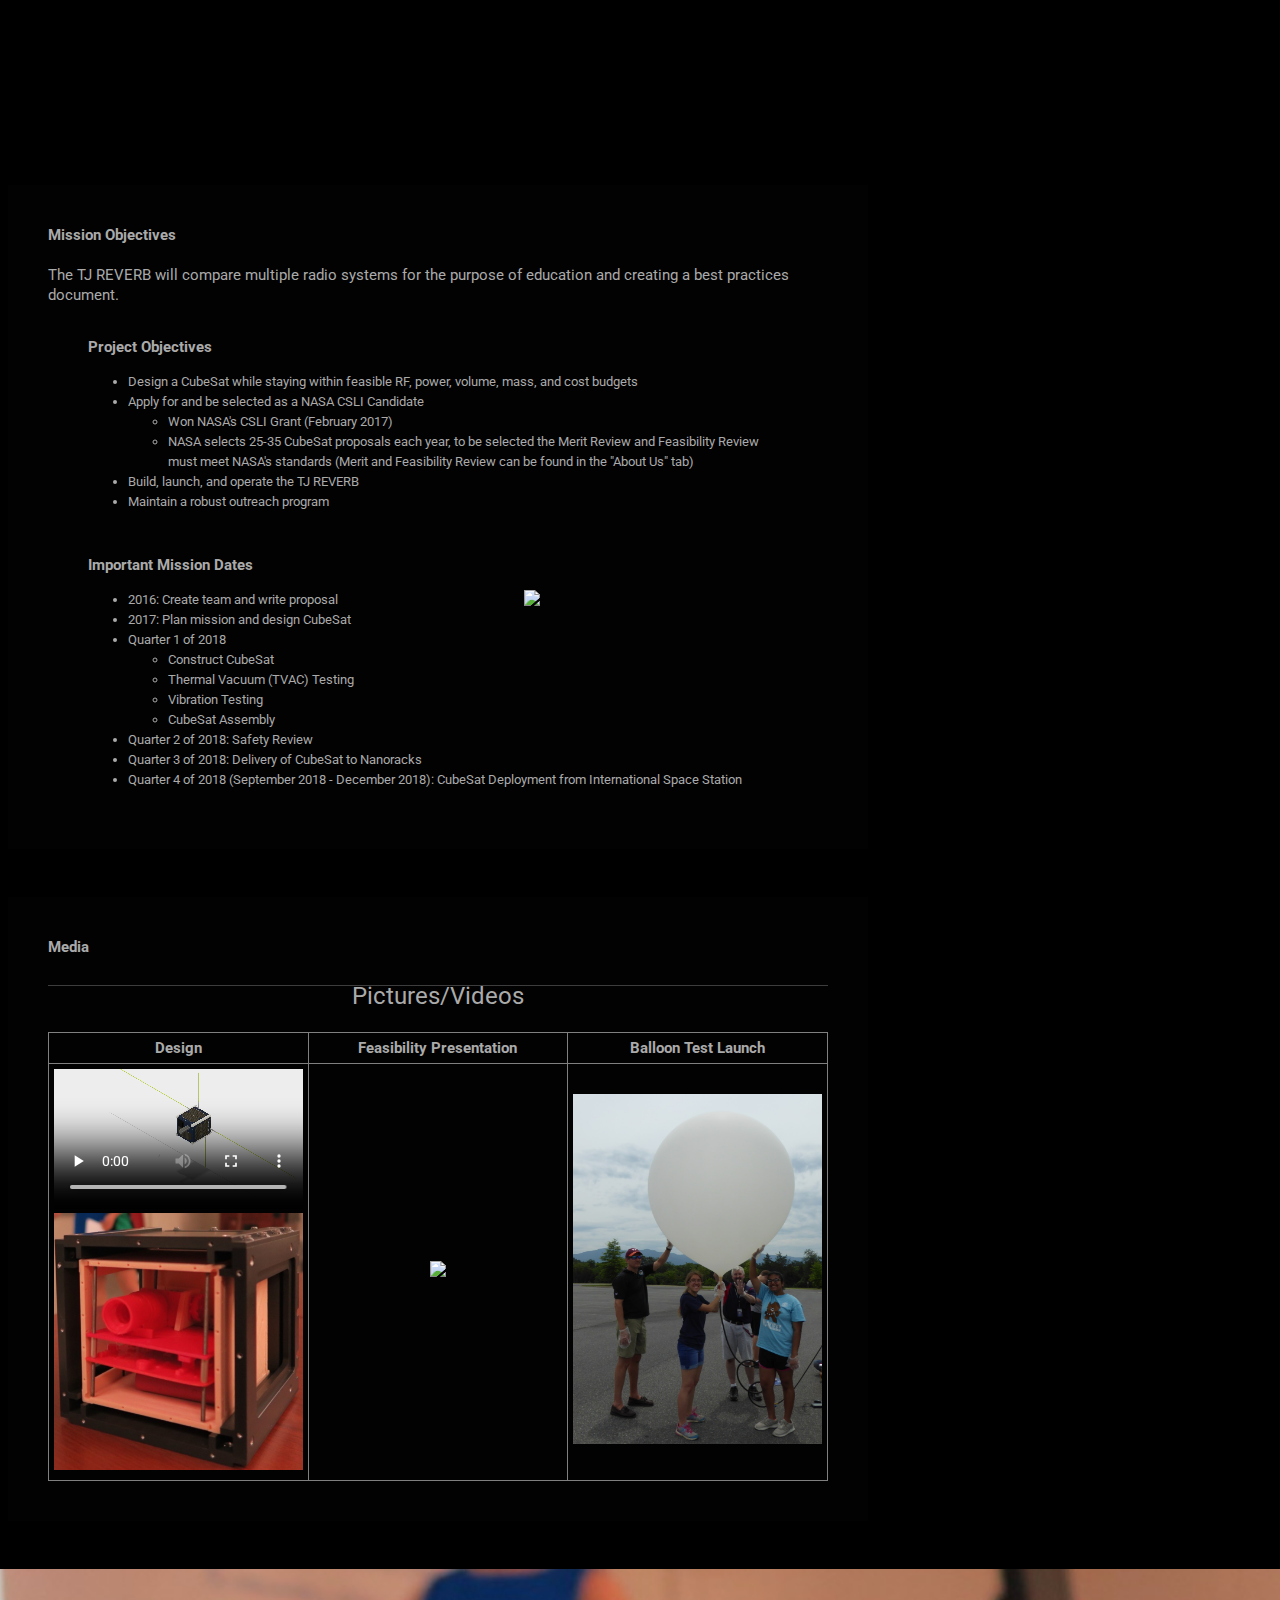
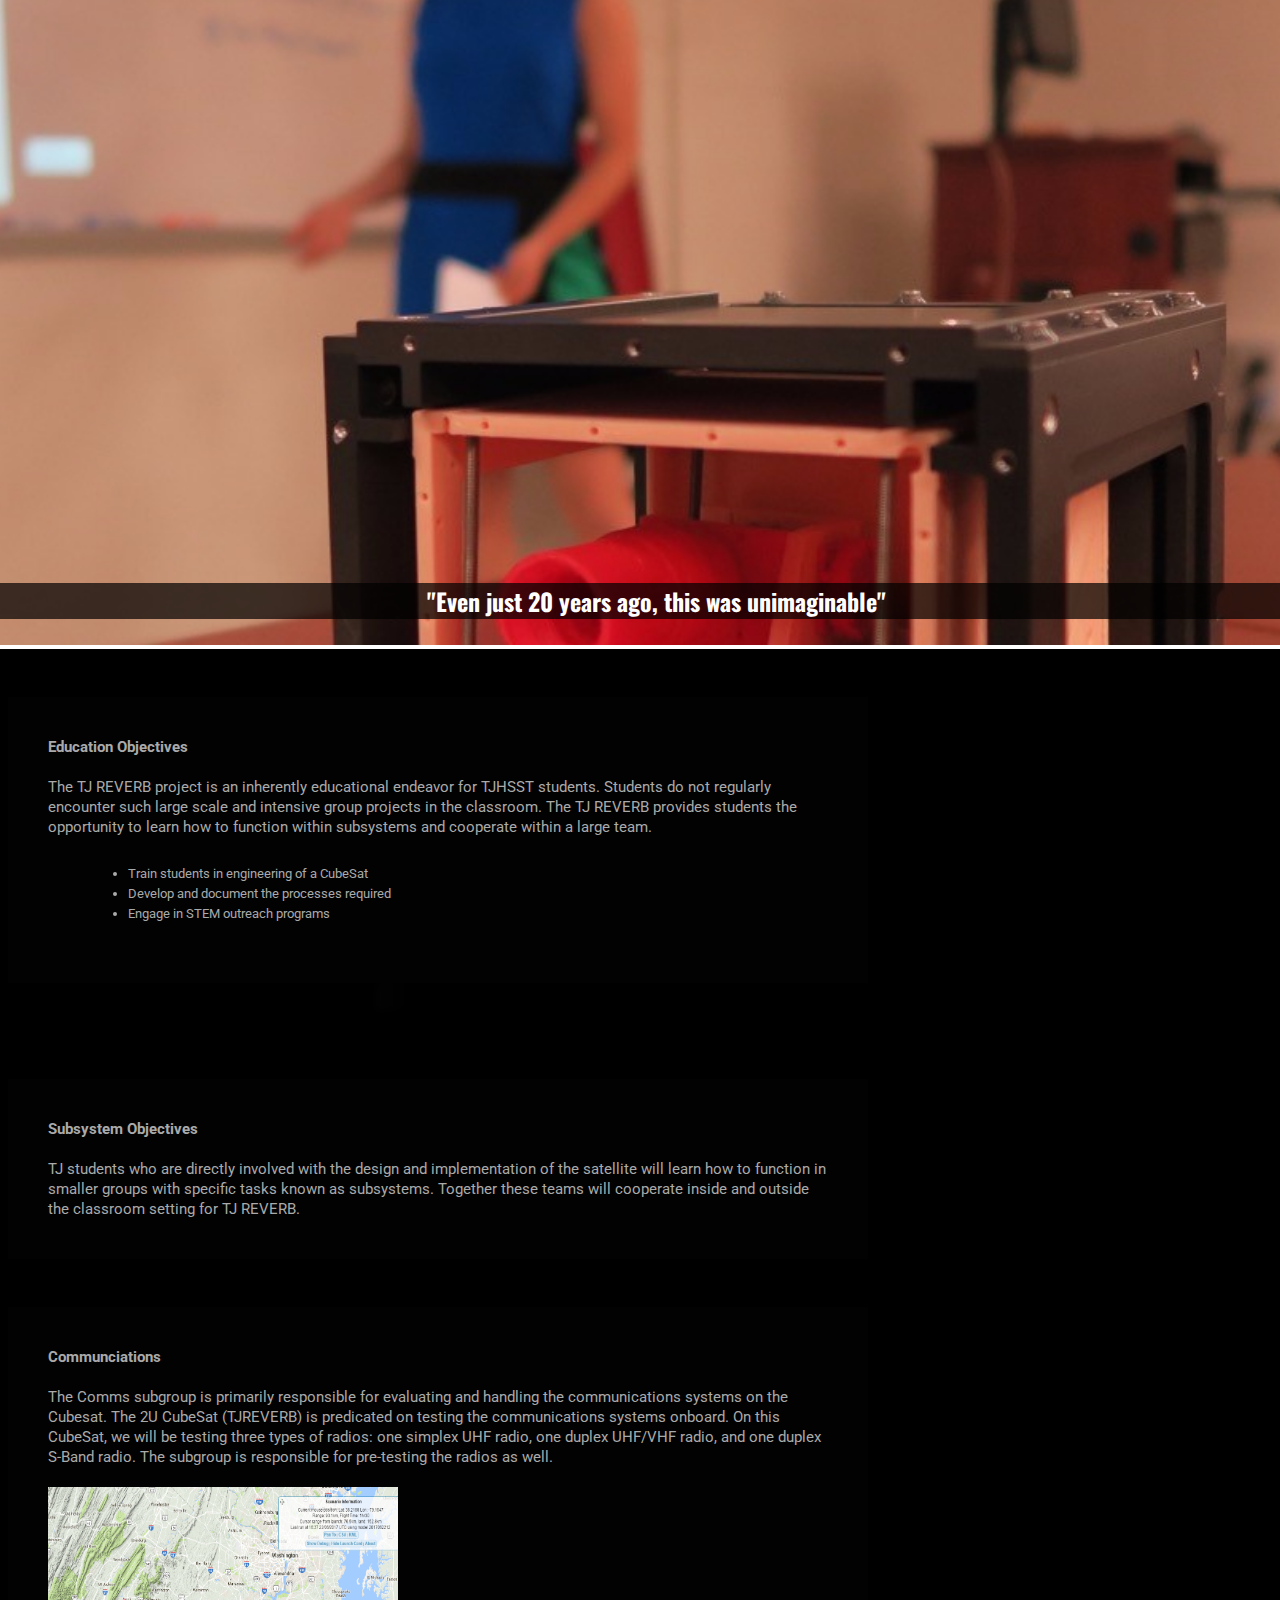
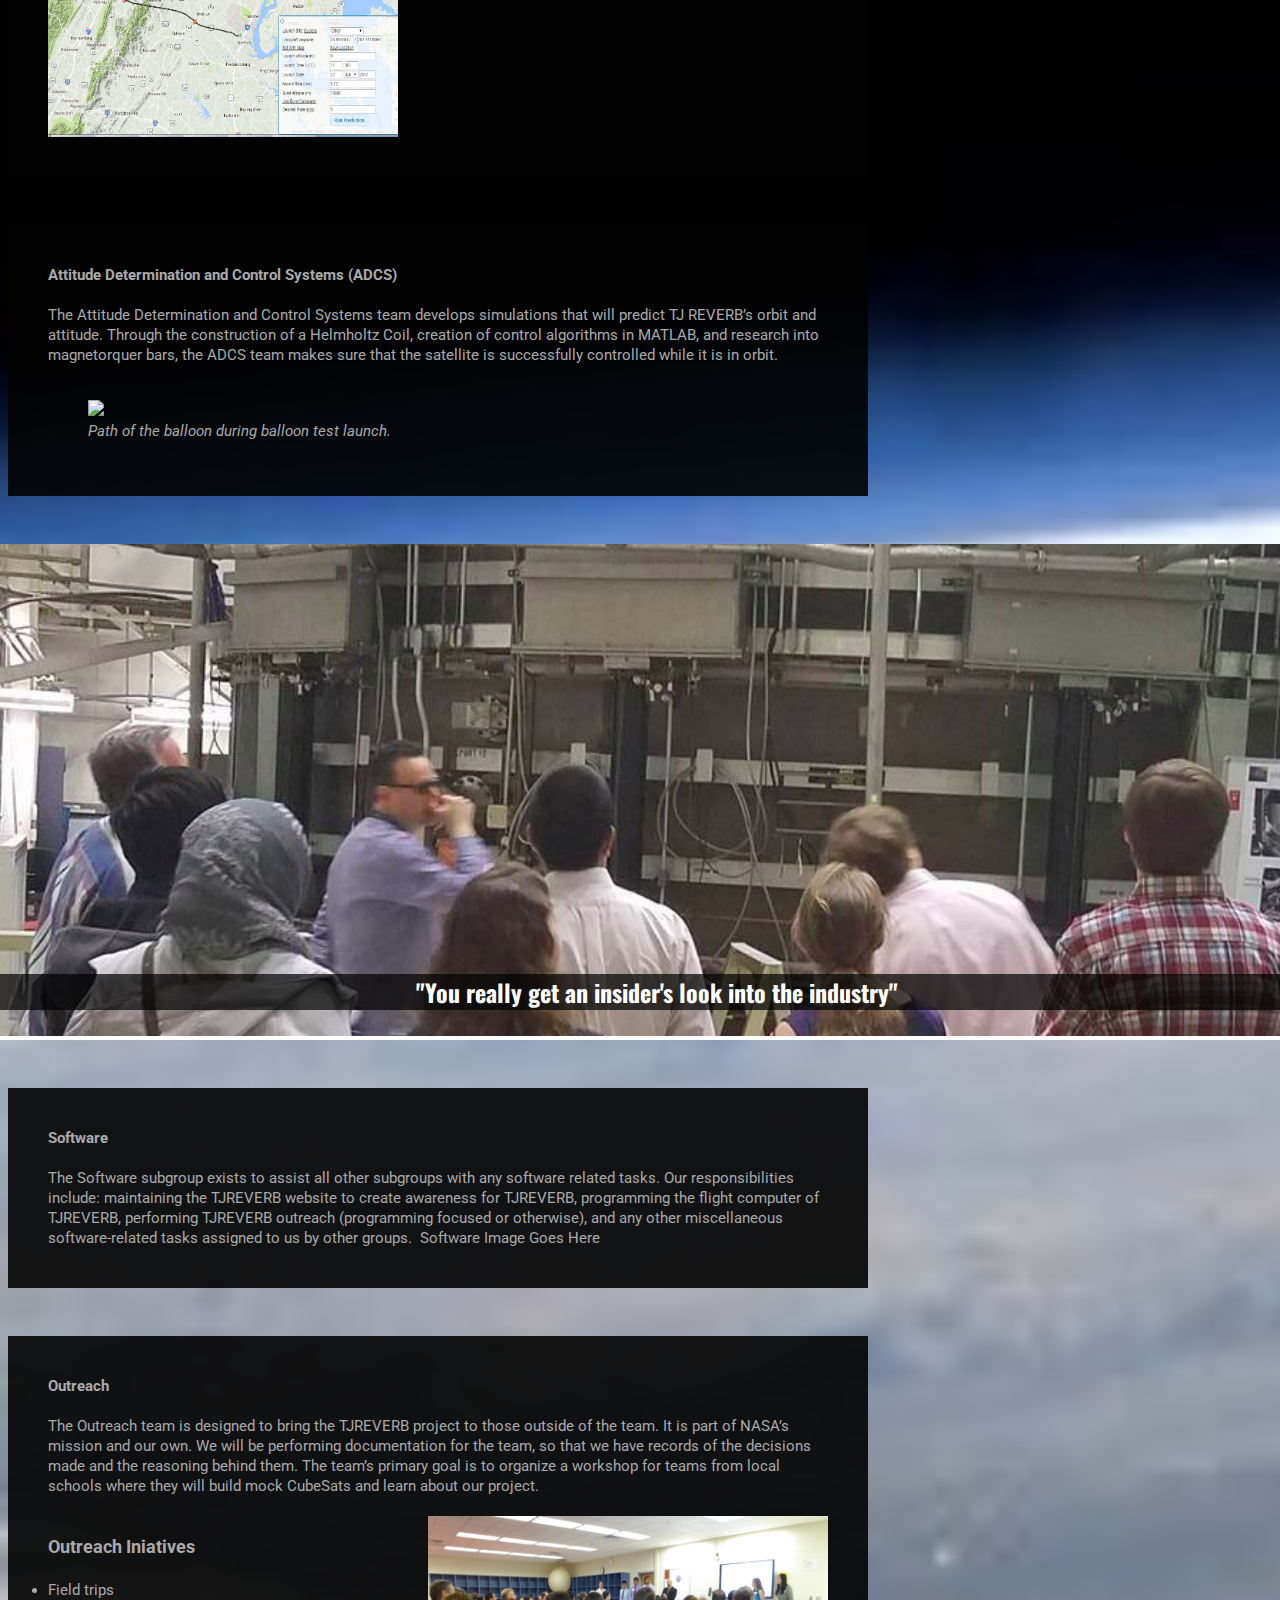
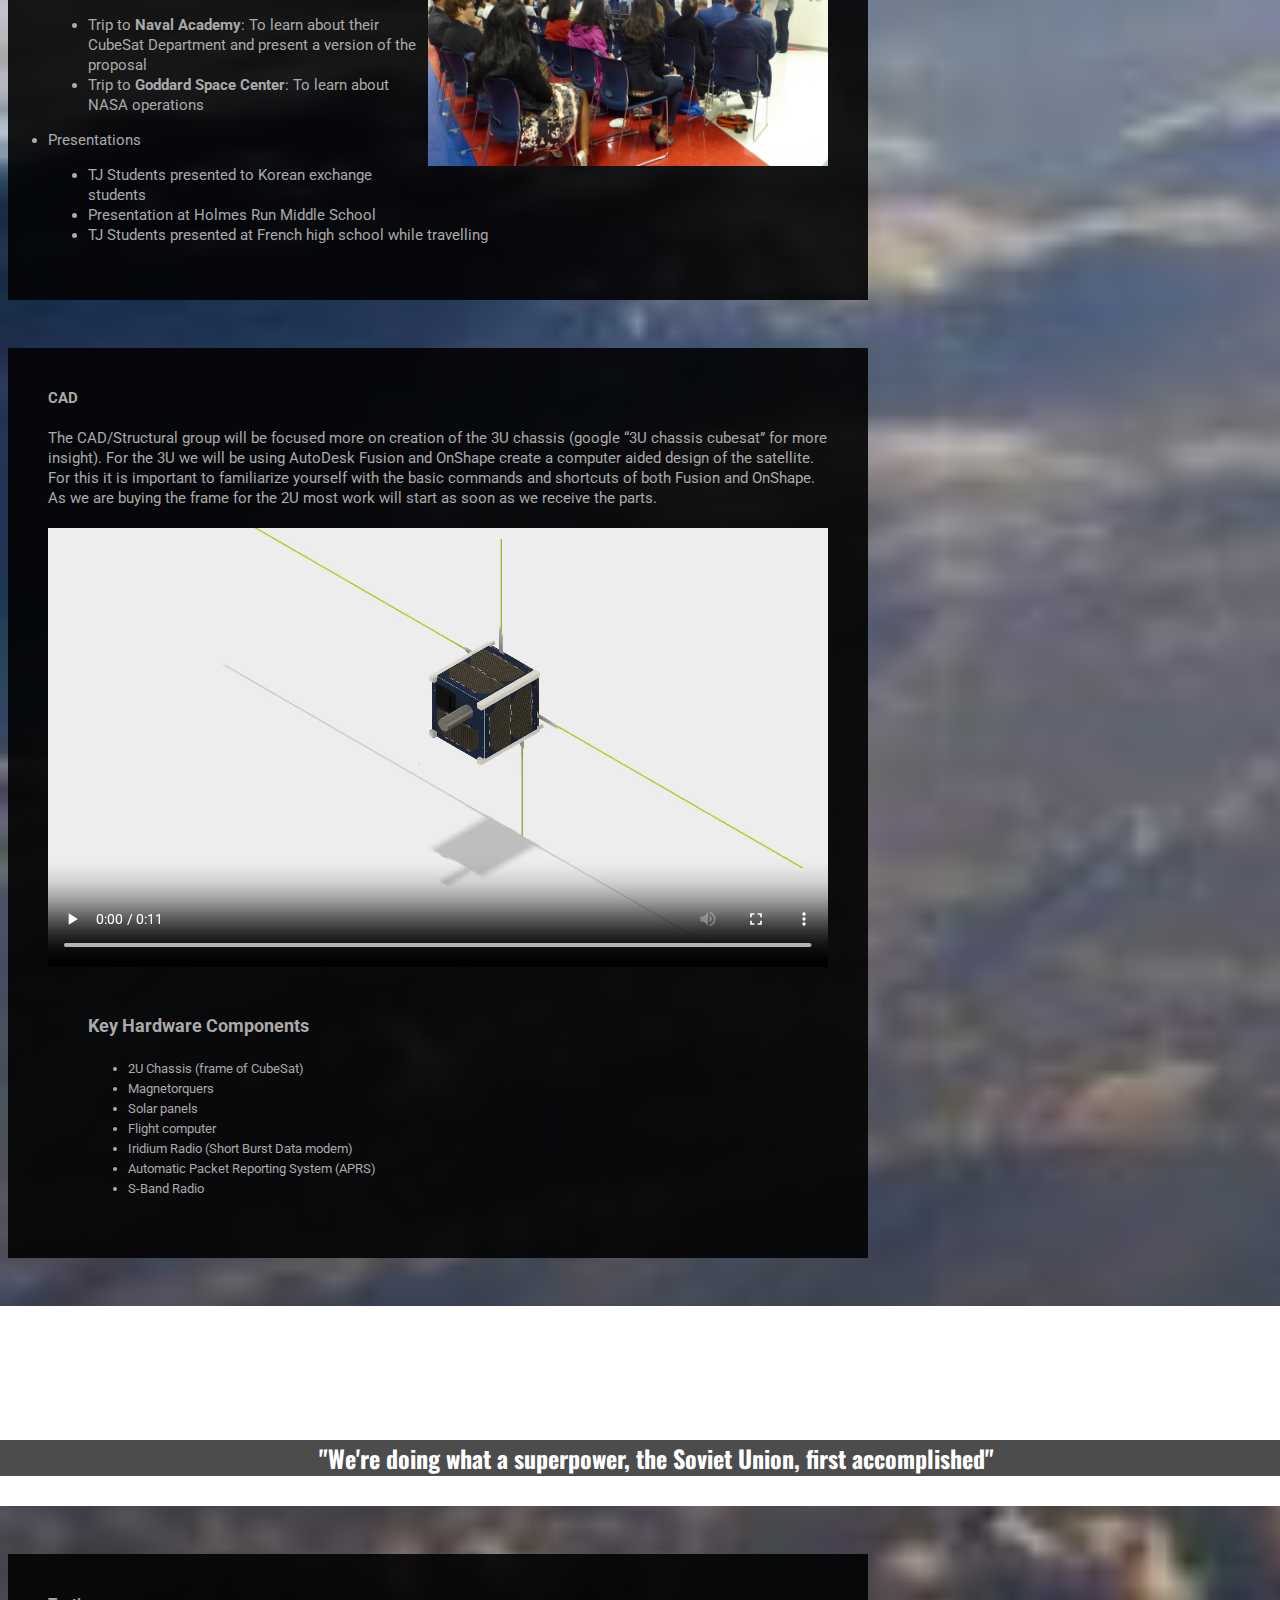
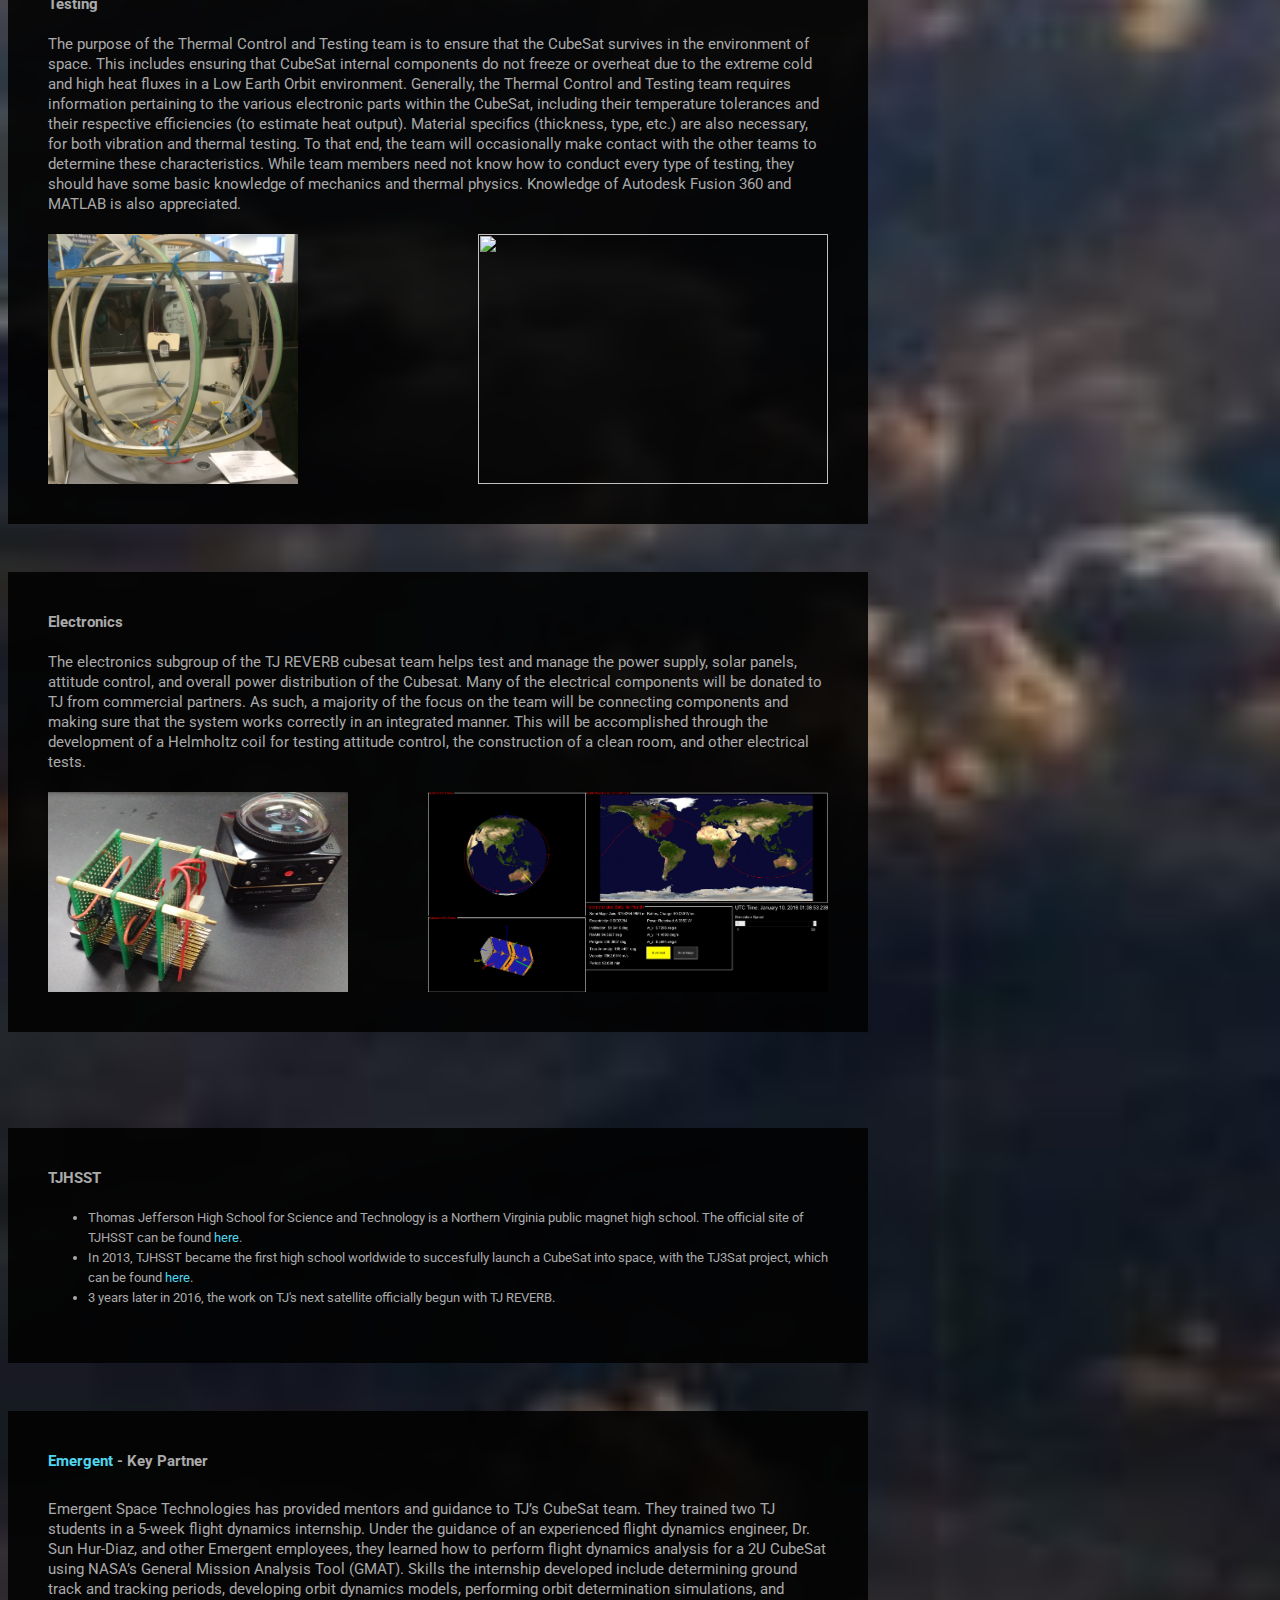
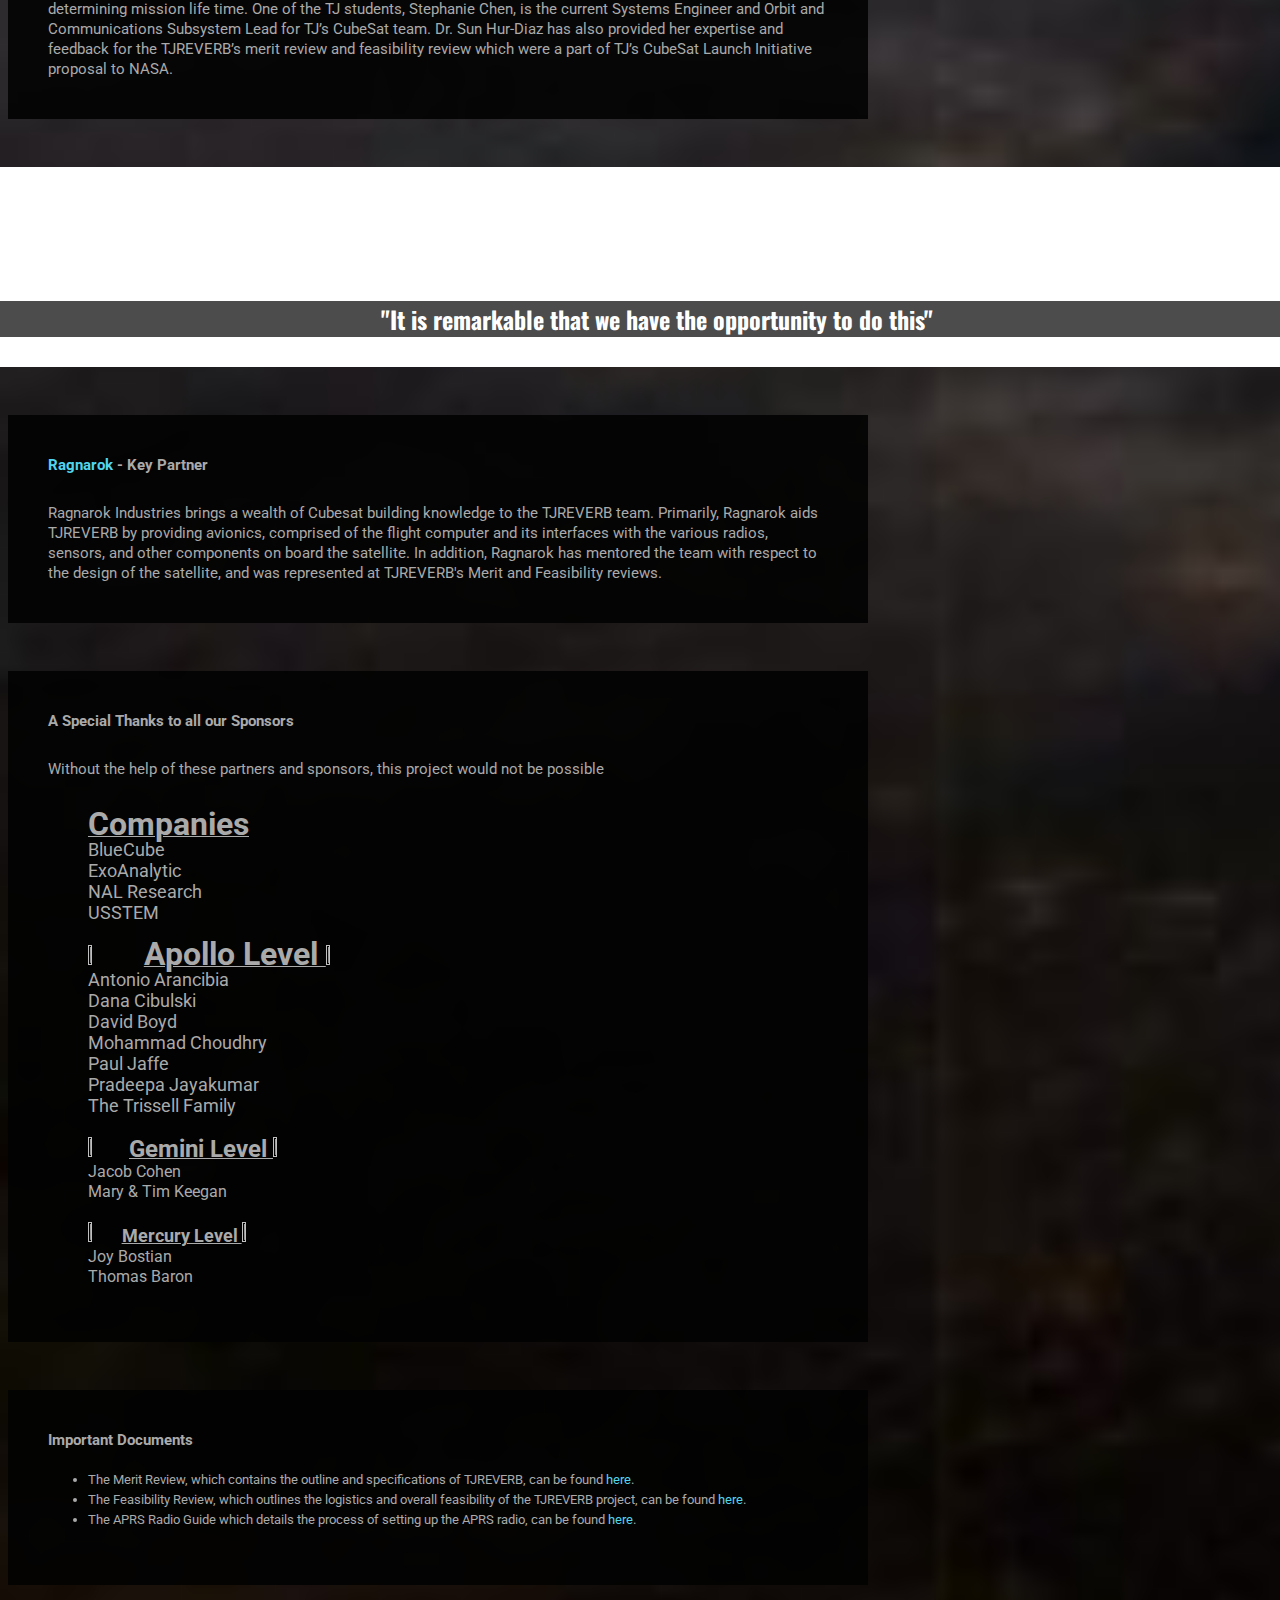
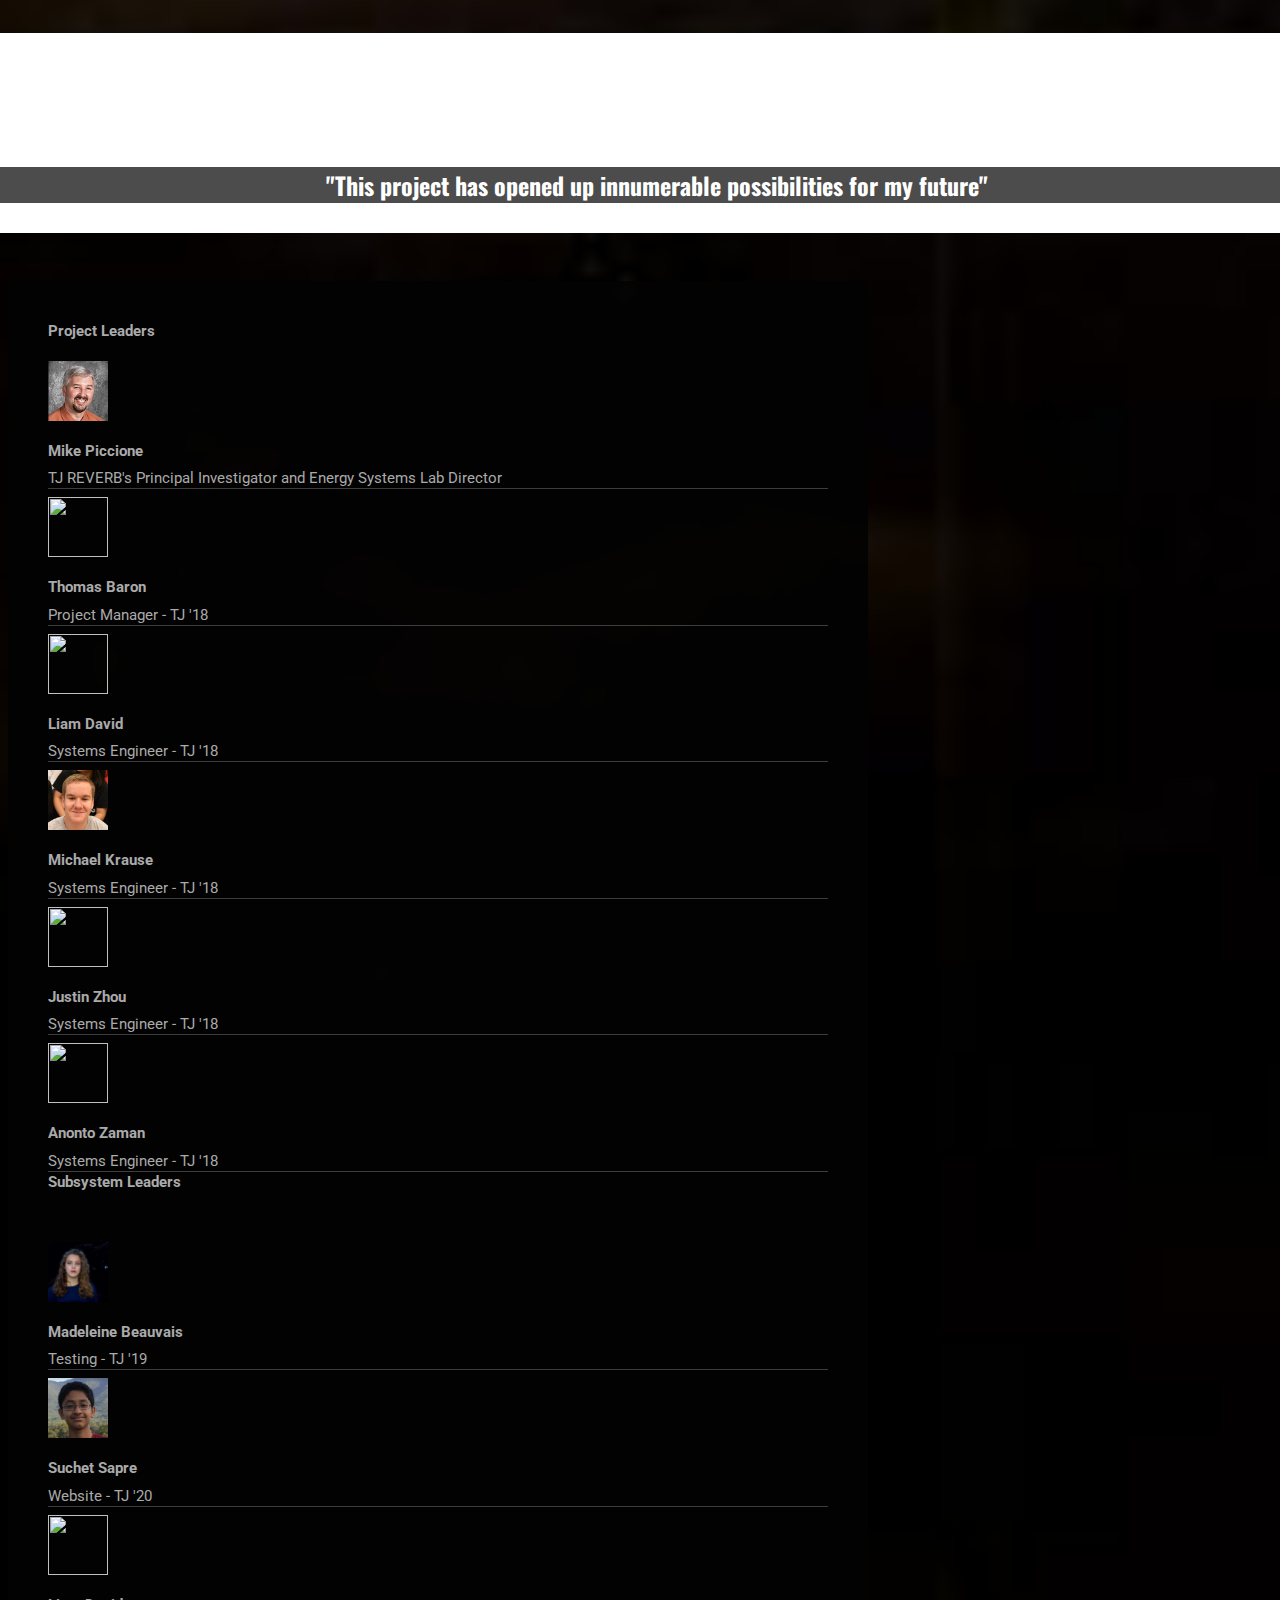
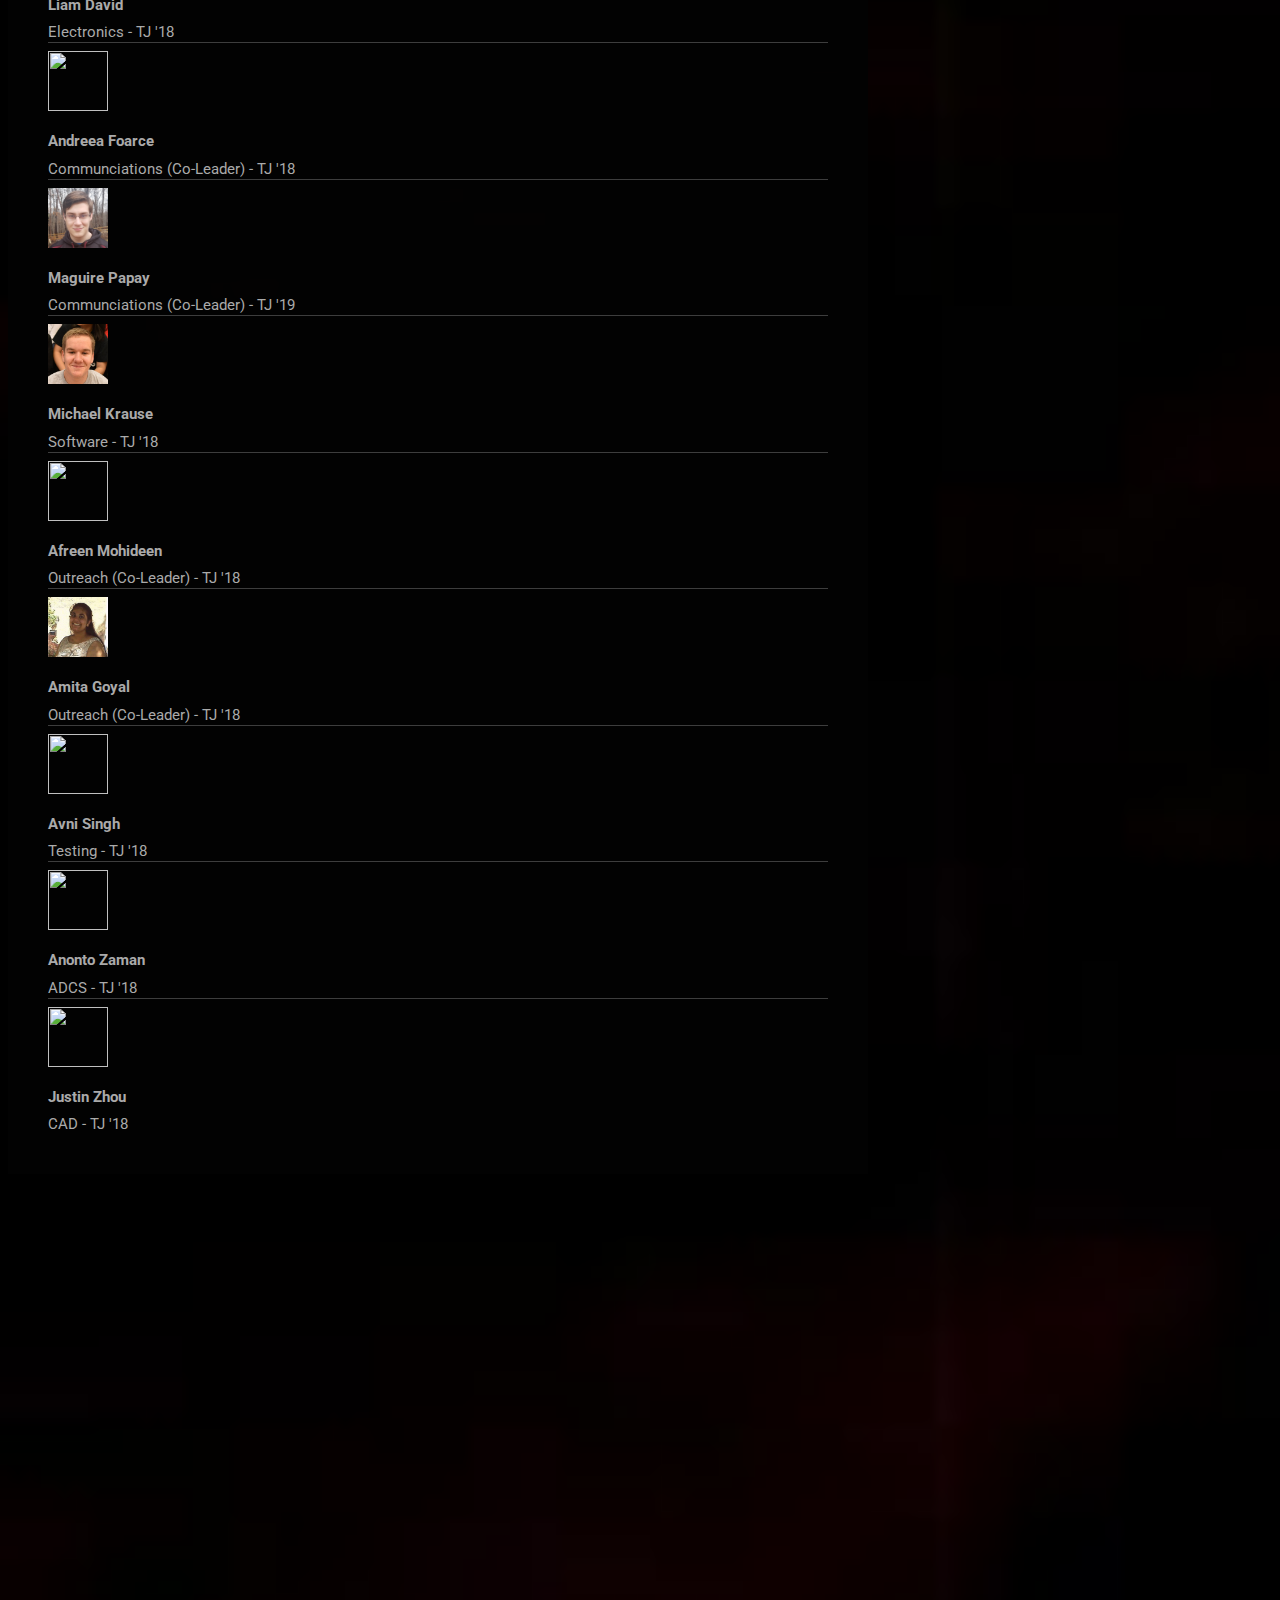
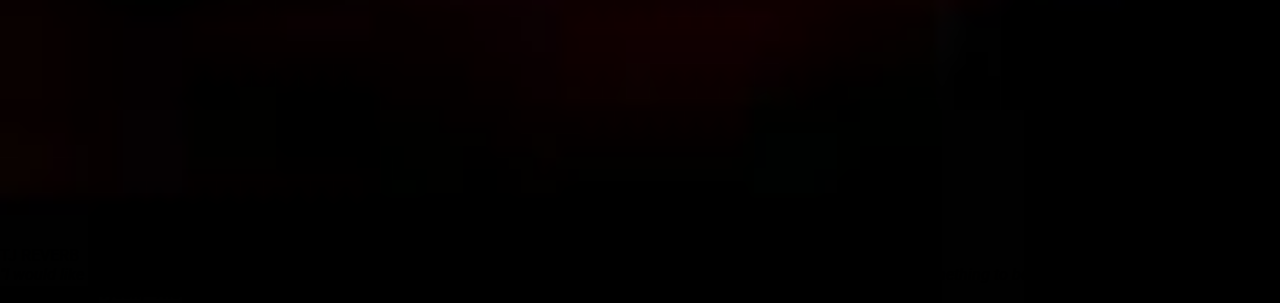
==== commit 9799bc65: "Adding Research" ====
--- a/public/index.html
+++ b/public/index.html
@@ -51,6 +51,7 @@
           <a href="#overview" class="mdl-layout__tab is-active">Overview</a>
           <a href="#mission_objectives" class="mdl-layout__tab">Mission Objectives</a>
           <a href="#sub" class="mdl-layout__tab">Subsystems</a>
+          <a href="#aboutus" class="mdl-layout__tab">Research</a>
           <a href="#aboutus" class="mdl-layout__tab">About Us</a>
           <!--<a href="#ba" class="mdl-layout__tab">Balloon</a>-->
           <a href="#update-tab" class="mdl-layout__tab">Updates</a>
@@ -141,9 +142,32 @@
                       <li>Apply for and be selected as a NASA CSLI Candidate </li>
                       <ul>
                         <li>Won NASA's CSLI Grant (February 2017)</li>
+                        <li>NASA selects 25-35 CubeSat proposals each year, to be selected the Merit Review and Feasibility Review must meet NASA's standards (Merit and Feasibility Review can be found in the "About Us" tab)</li>
                       </ul>
                       <li>Build, launch, and operate the TJ REVERB</li>
                       <li>Maintain a robust outreach program</li>
+                      
+                    </ul>
+                  </div>
+                  <div class="mdl-card__actions mdl-card--border">
+                    <br>
+                    <h5>Important Mission Dates</h5>
+                    
+                    <ul class="bigUL">
+                      <img src="img/SubSystemImgs/Outreach/ISS.PNG" width = "40%" align = "right">
+                      <li>2016: Create team and write proposal</li>
+                      <li>2017: Plan mission and design CubeSat </li>
+                      <li> Quarter 1 of 2018</li>
+                      <ul>
+                        <li>Construct CubeSat </li>
+                        <li>Thermal Vacuum (TVAC) Testing </li>
+                        <li>Vibration Testing </li>
+                        <li>CubeSat Assembly</li>
+                      </ul>
+                      <li>Quarter 2 of 2018: Safety Review</li>
+                      <li>Quarter 3 of 2018: Delivery of CubeSat to Nanoracks</li>
+                      <li>Quarter 4 of 2018 (September 2018 - December 2018): CubeSat Deployment from International Space Station</li>
+                      
                       
                     </ul>
                   </div>
@@ -257,6 +281,11 @@
                 The Attitude Determination and Control Systems team develops simulations that will predict TJ REVERB’s orbit and attitude. Through the construction of a Helmholtz Coil, creation of control algorithms in MATLAB, and research into magnetorquer bars, the ADCS team makes sure that the satellite is successfully controlled while it is in orbit.
                 <br />
                 <br />
+                <figure>
+                  <img src="img/SubSystemImgs/ADCS/BalloonPath.PNG" width="85%">
+                  <figcaption> <i>Path of the balloon during balloon test launch.</i></figcaption>
+                </figure>
+               
               
               </div>
             </div>
@@ -284,8 +313,19 @@
                 The Outreach team is designed to bring the TJREVERB project to those outside of the team. It is part of NASA’s mission and our own. We will be performing documentation for the team, so that we have records of the decisions made and the reasoning behind them. The team’s primary goal is to organize a workshop for teams from local schools where they will build mock CubeSats and learn about our project.  
                 <br />
                 <br />
-                <img src="img/SubSystemImgs/Outreach/Presentation.JPG" width="400" height="250" align ="left" >   
-
+                <img src="img/SubSystemImgs/Outreach/Presentation.JPG" width="400" height="250" align ="right" >   
+                <h5><font size = "4"> Outreach Iniatives  </font></h5>
+                <li>Field trips</li>
+                <ul>
+                    <li>Trip to <strong>Naval Academy</strong>: To learn about their CubeSat Department and present a version of the proposal</li>
+                    <li>Trip to <strong>Goddard Space Center</strong>: To learn about NASA operations  </li>
+                </ul>
+                <li>Presentations</li>
+                <ul>
+                  <li>TJ Students presented to Korean exchange students</li>
+                  <li>Presentation at Holmes Run Middle School</li>
+                  <li>TJ Students presented at French high school while travelling</li>
+                </ul>
               </div>
             </div>
           </section>
@@ -301,6 +341,20 @@
                   <source src="img/SubSystemImgs/CAD/GCADVid.mp4" type="video/mp4" align = "middle">
                 </video>
                 <!--<img src="img/SubSystemImgs/CAD/3DPrint2.JPG" width="250" height="200" align ="right" >-->
+                 <div class="mdl-card__actions mdl-card--border">
+                    <br>
+                    <h5><font size="4">Key Hardware Components</font></h5>
+                    <ul class="bigUL">
+                      <li>2U Chassis (frame of CubeSat) </li>
+                      <li>Magnetorquers </li>
+                      <li>Solar panels</li>
+                      <li>Flight computer </li>
+                      <li>Iridium Radio (Short Burst Data modem)</li>
+                      <li>Automatic Packet Reporting System (APRS) </li>
+                      <li>S-Band Radio</li>
+                      
+                    </ul>
+                  </div>
                 </div>
             </div>
           </section>
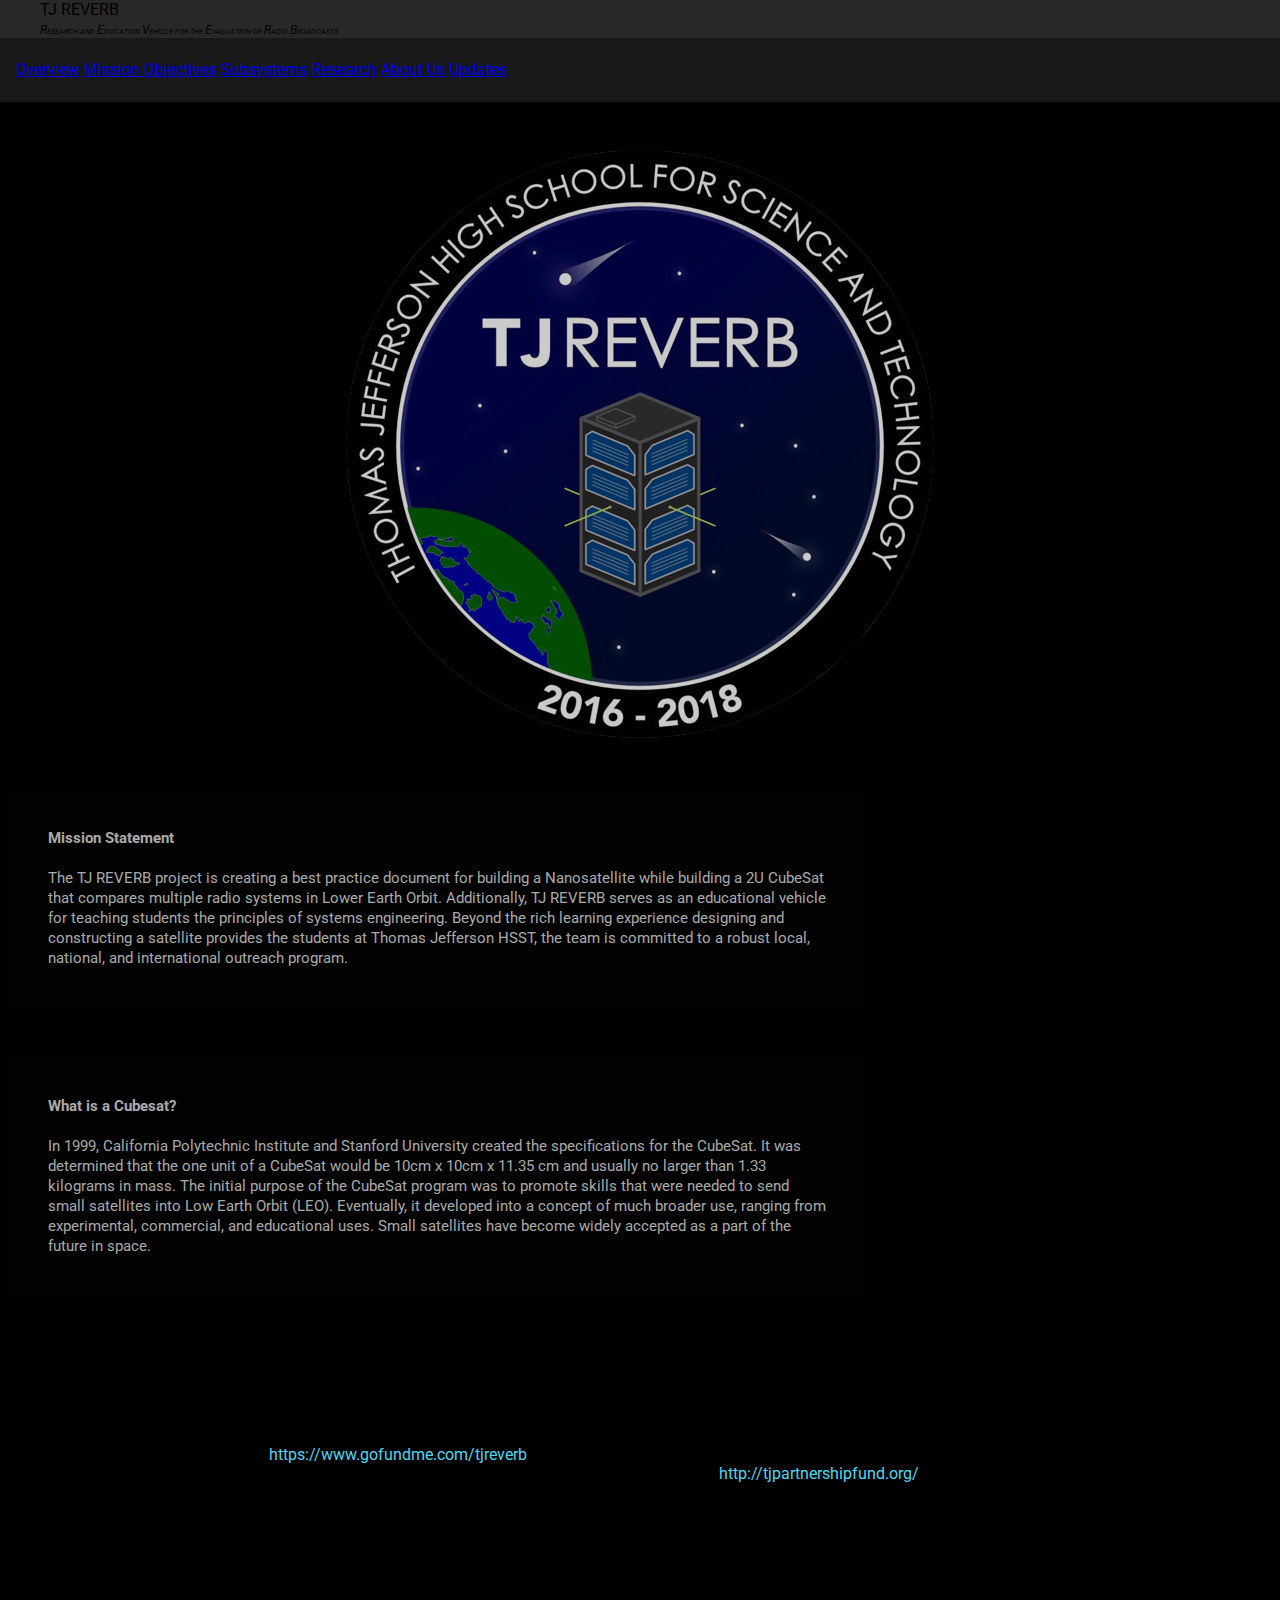
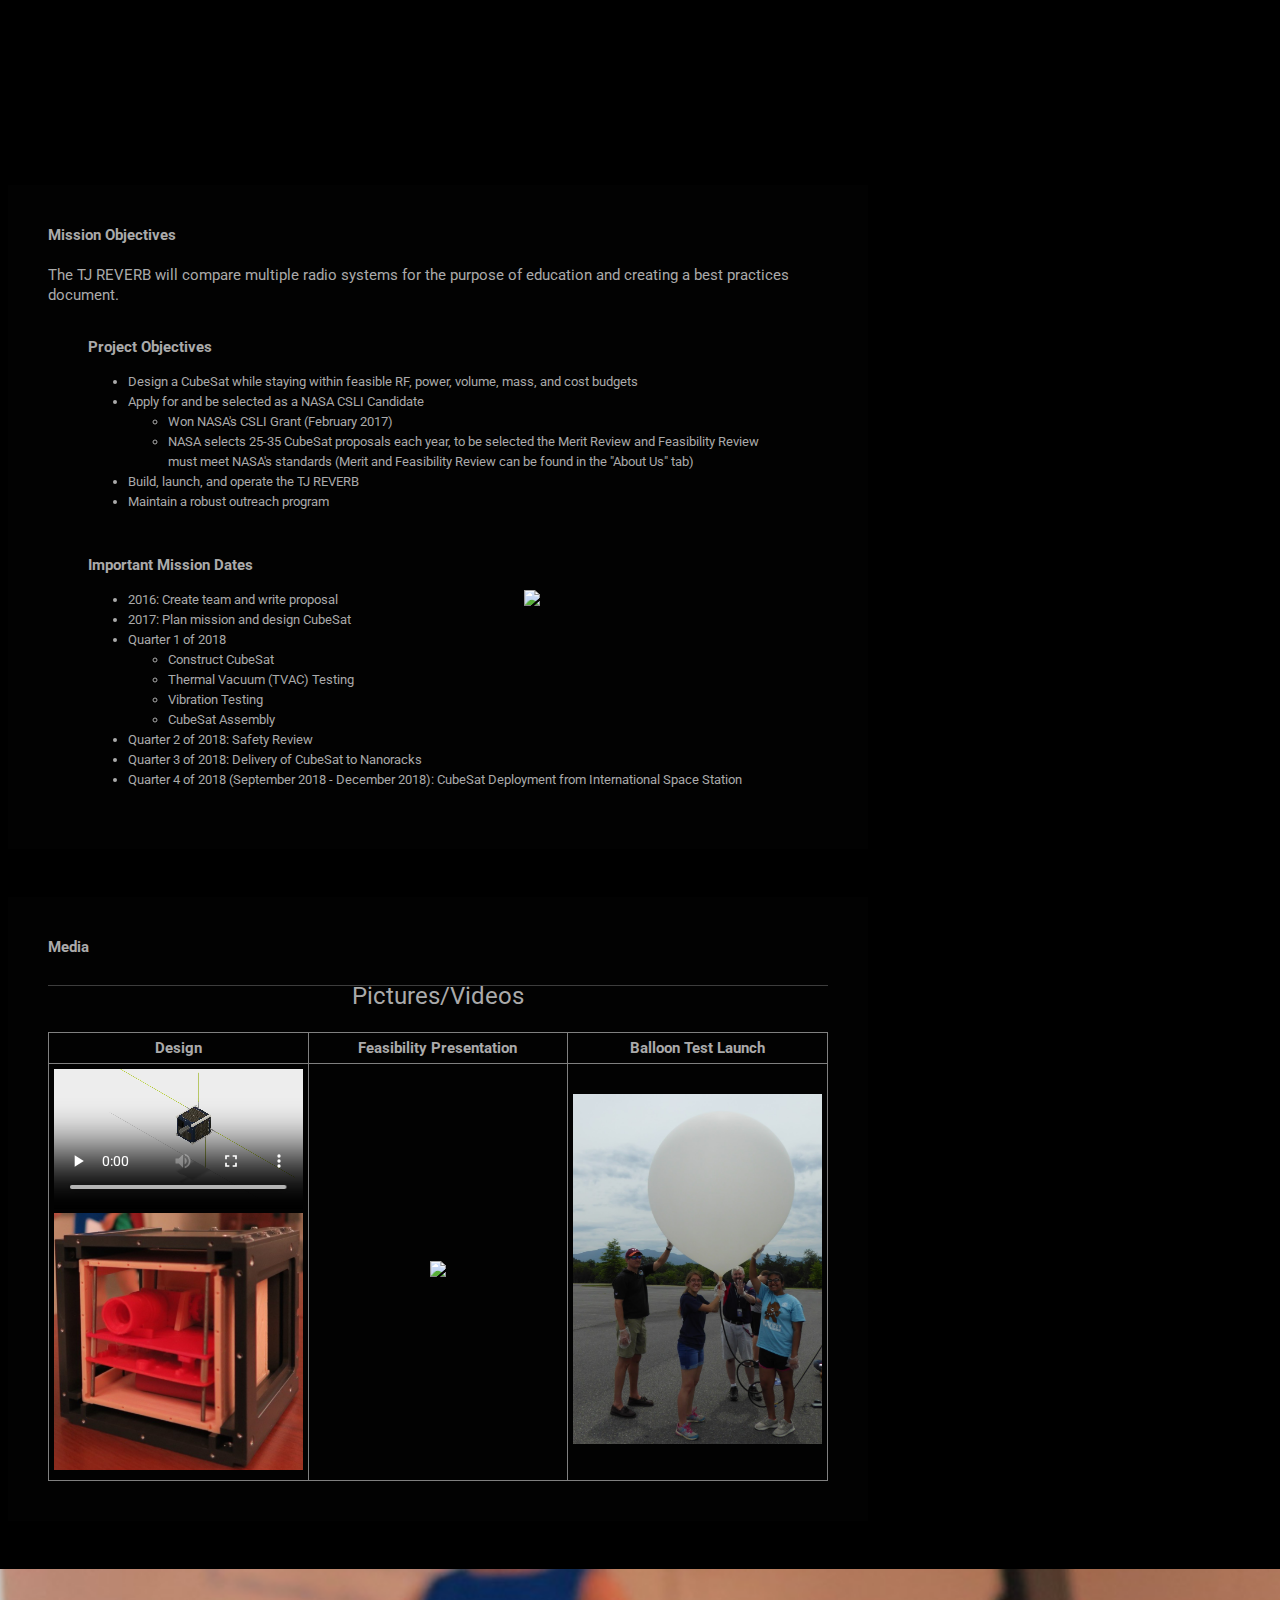
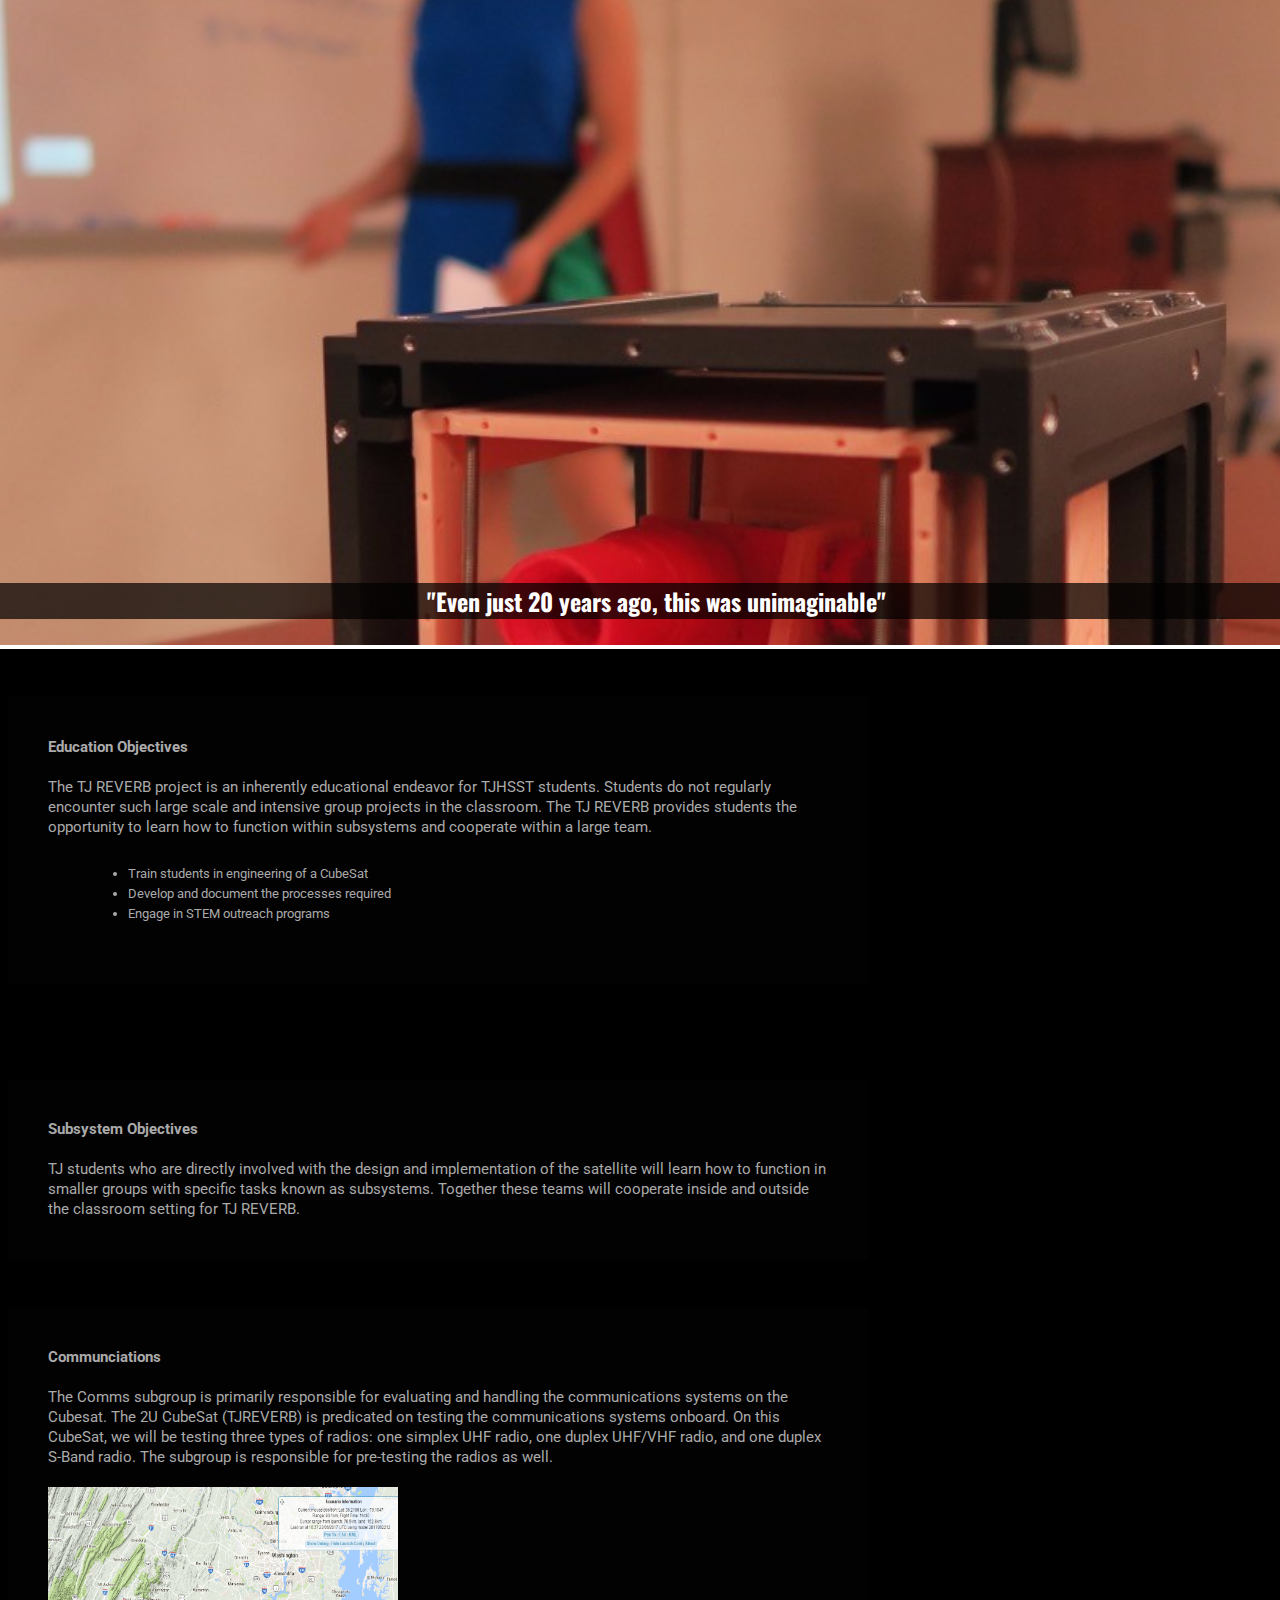
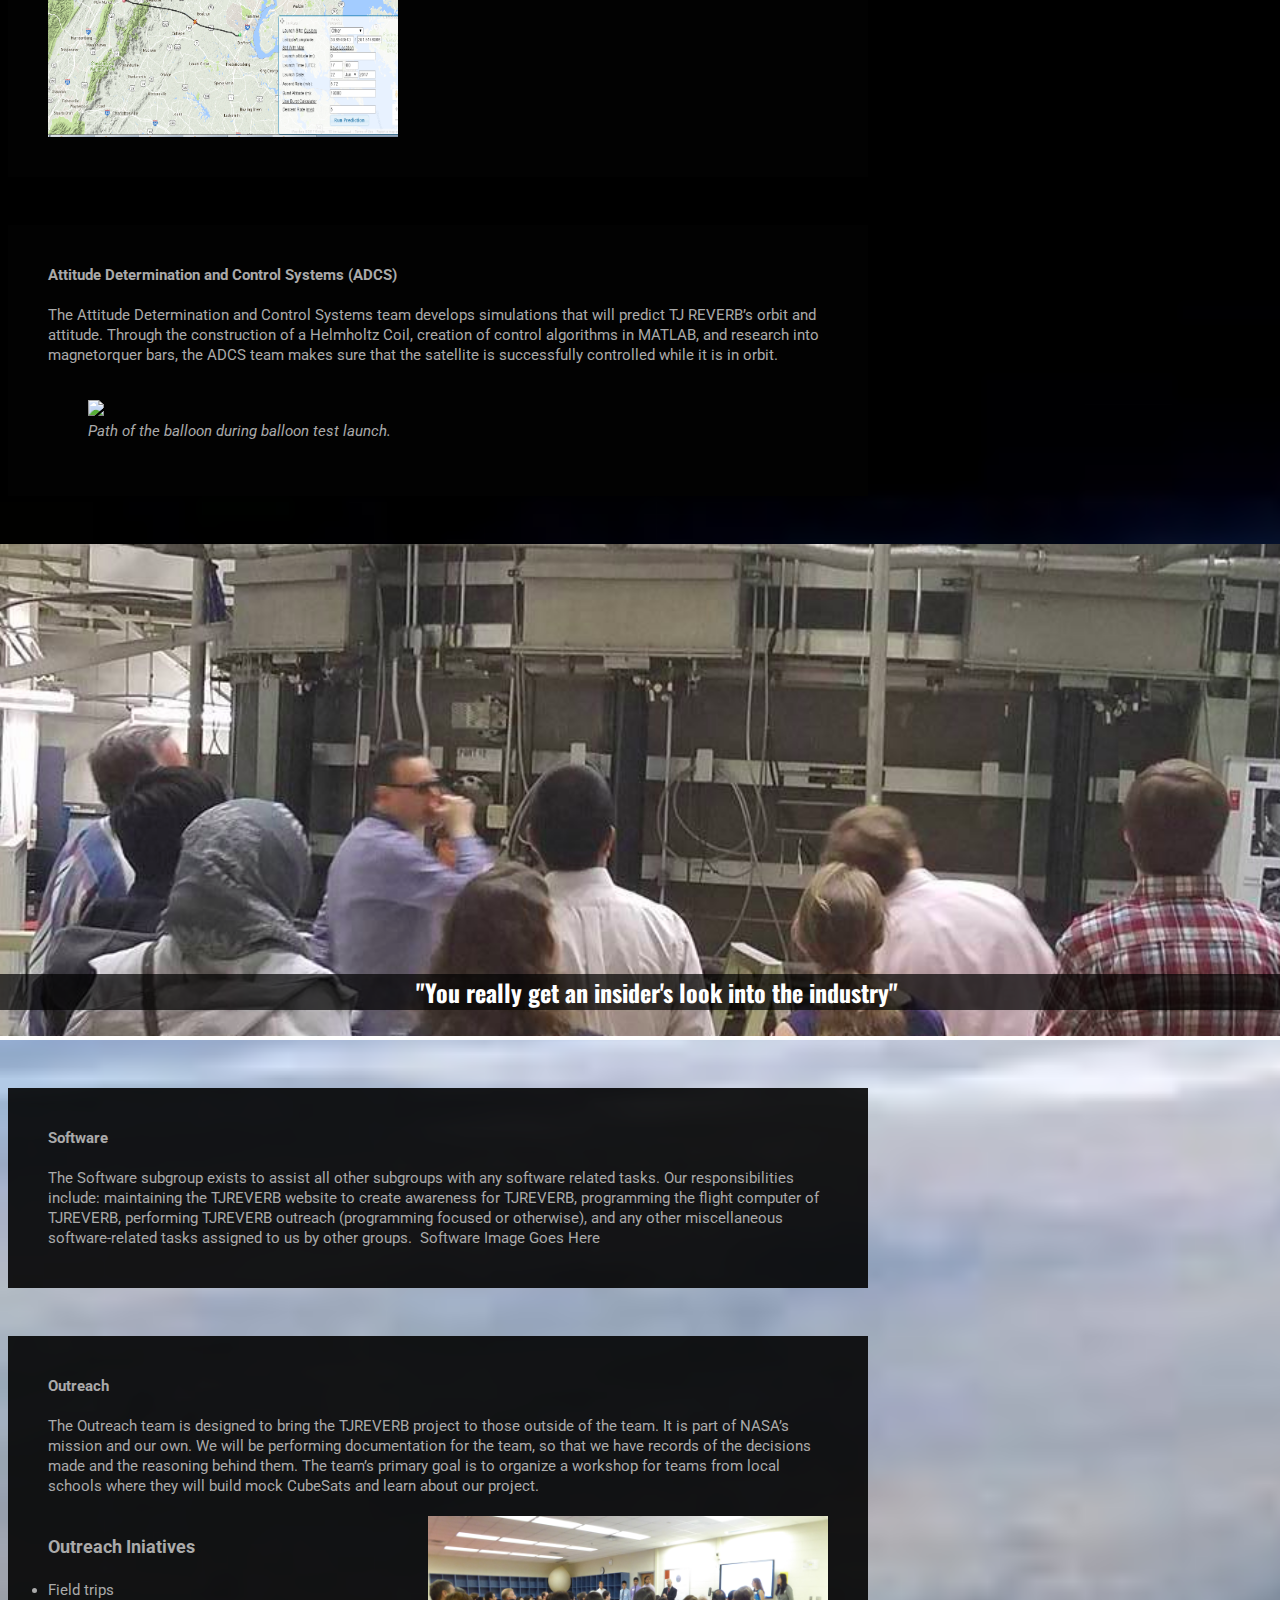
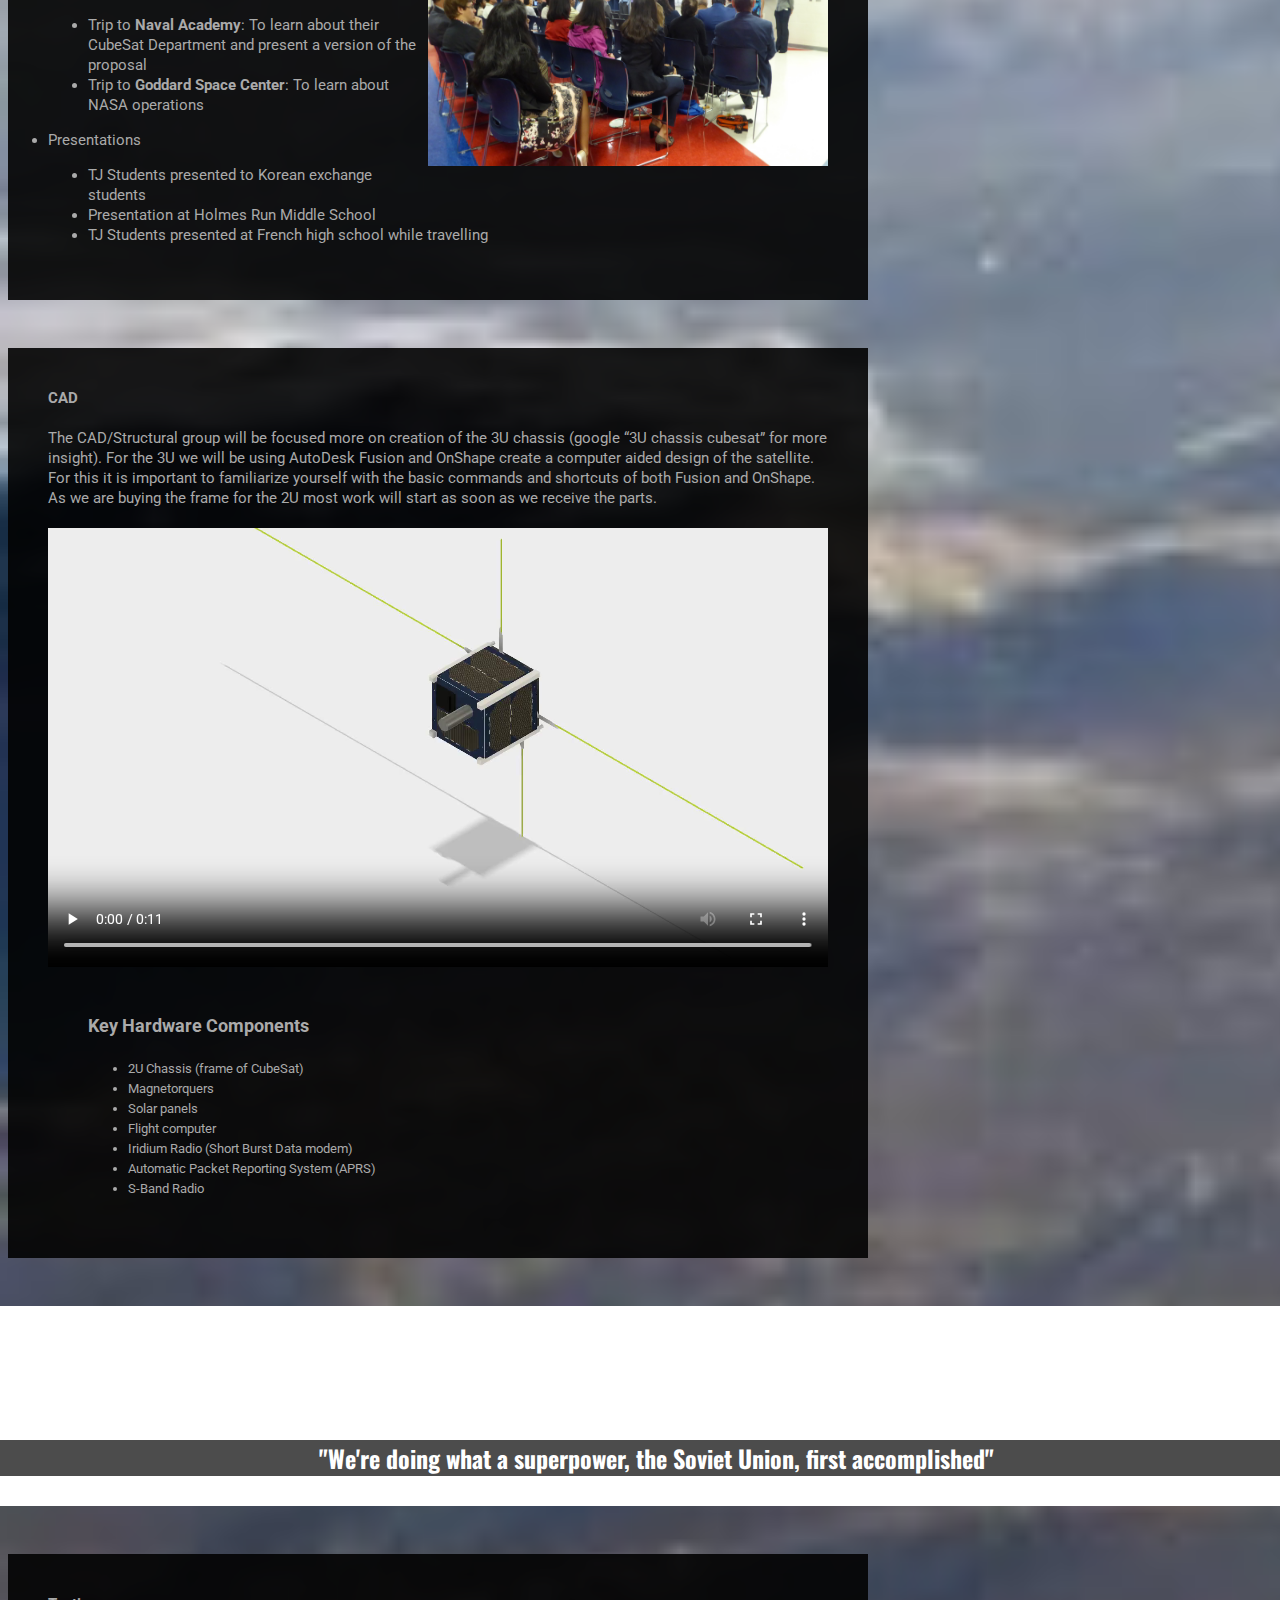
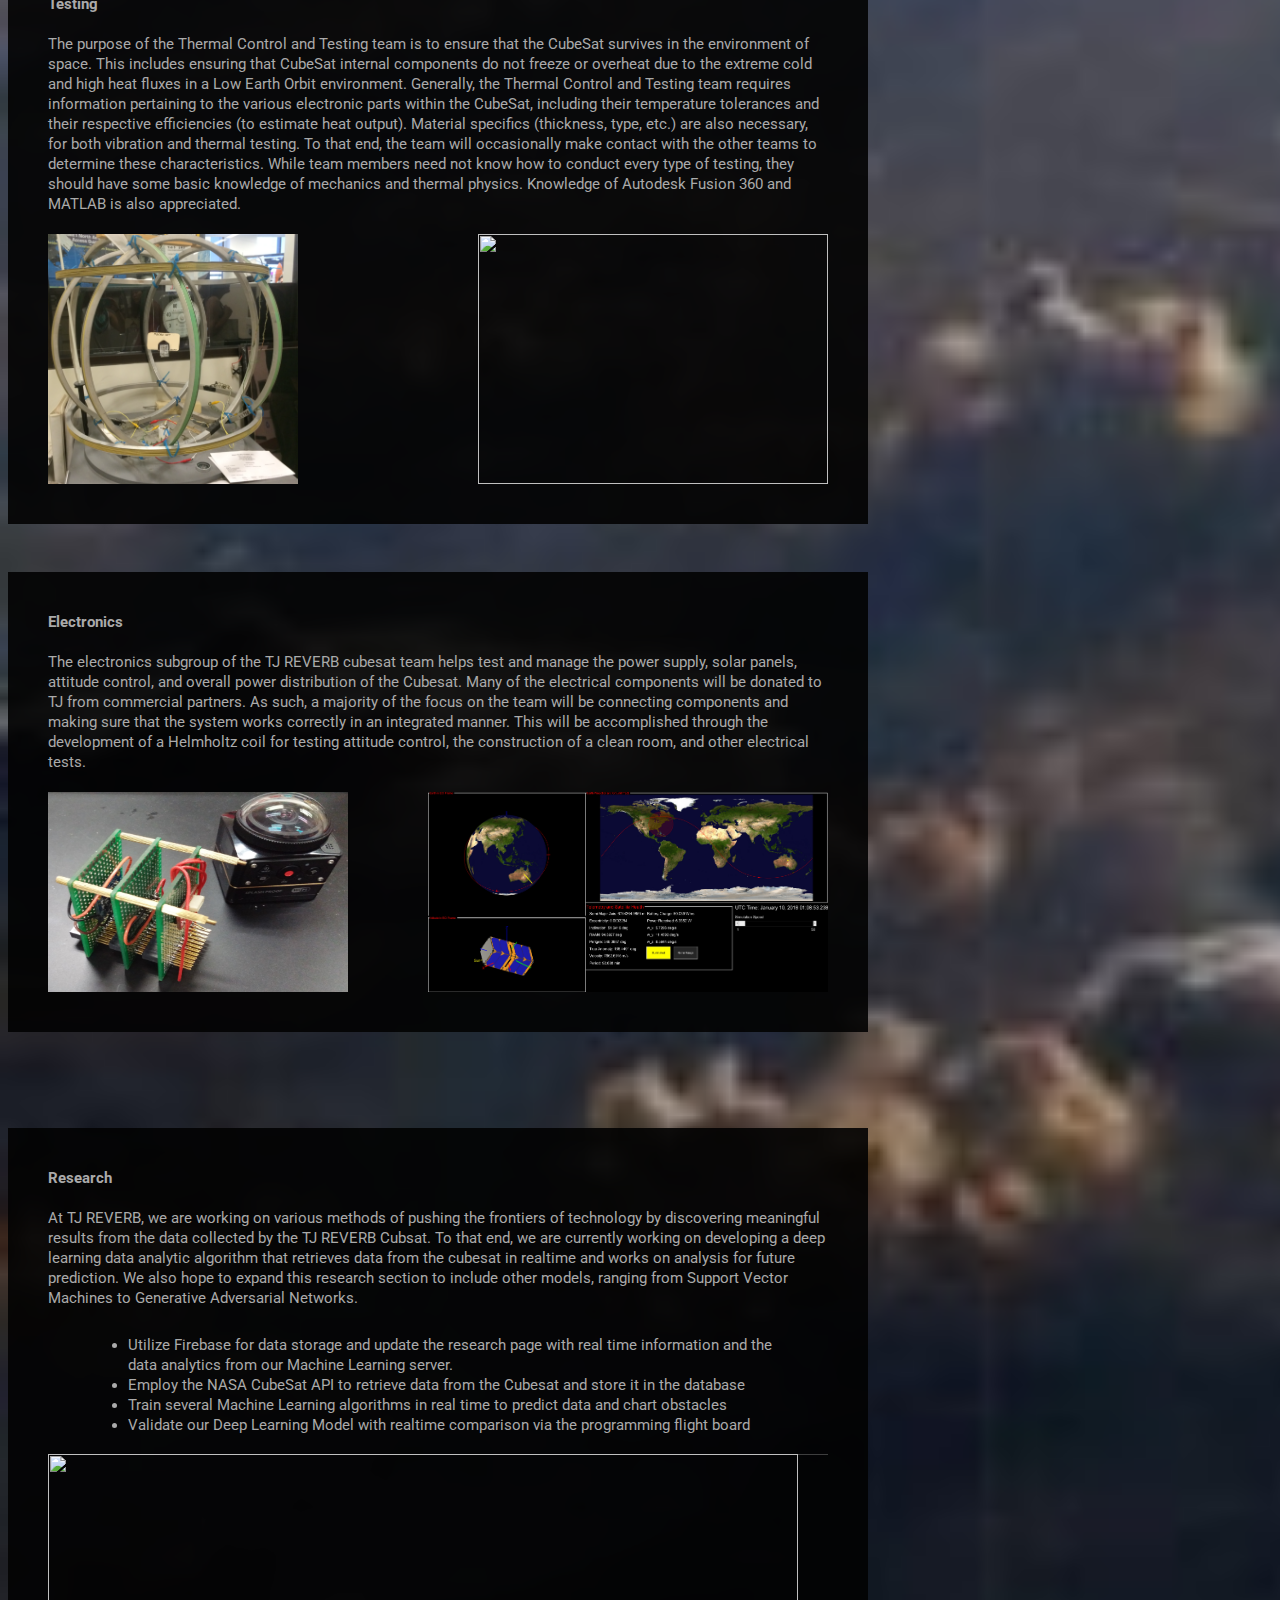
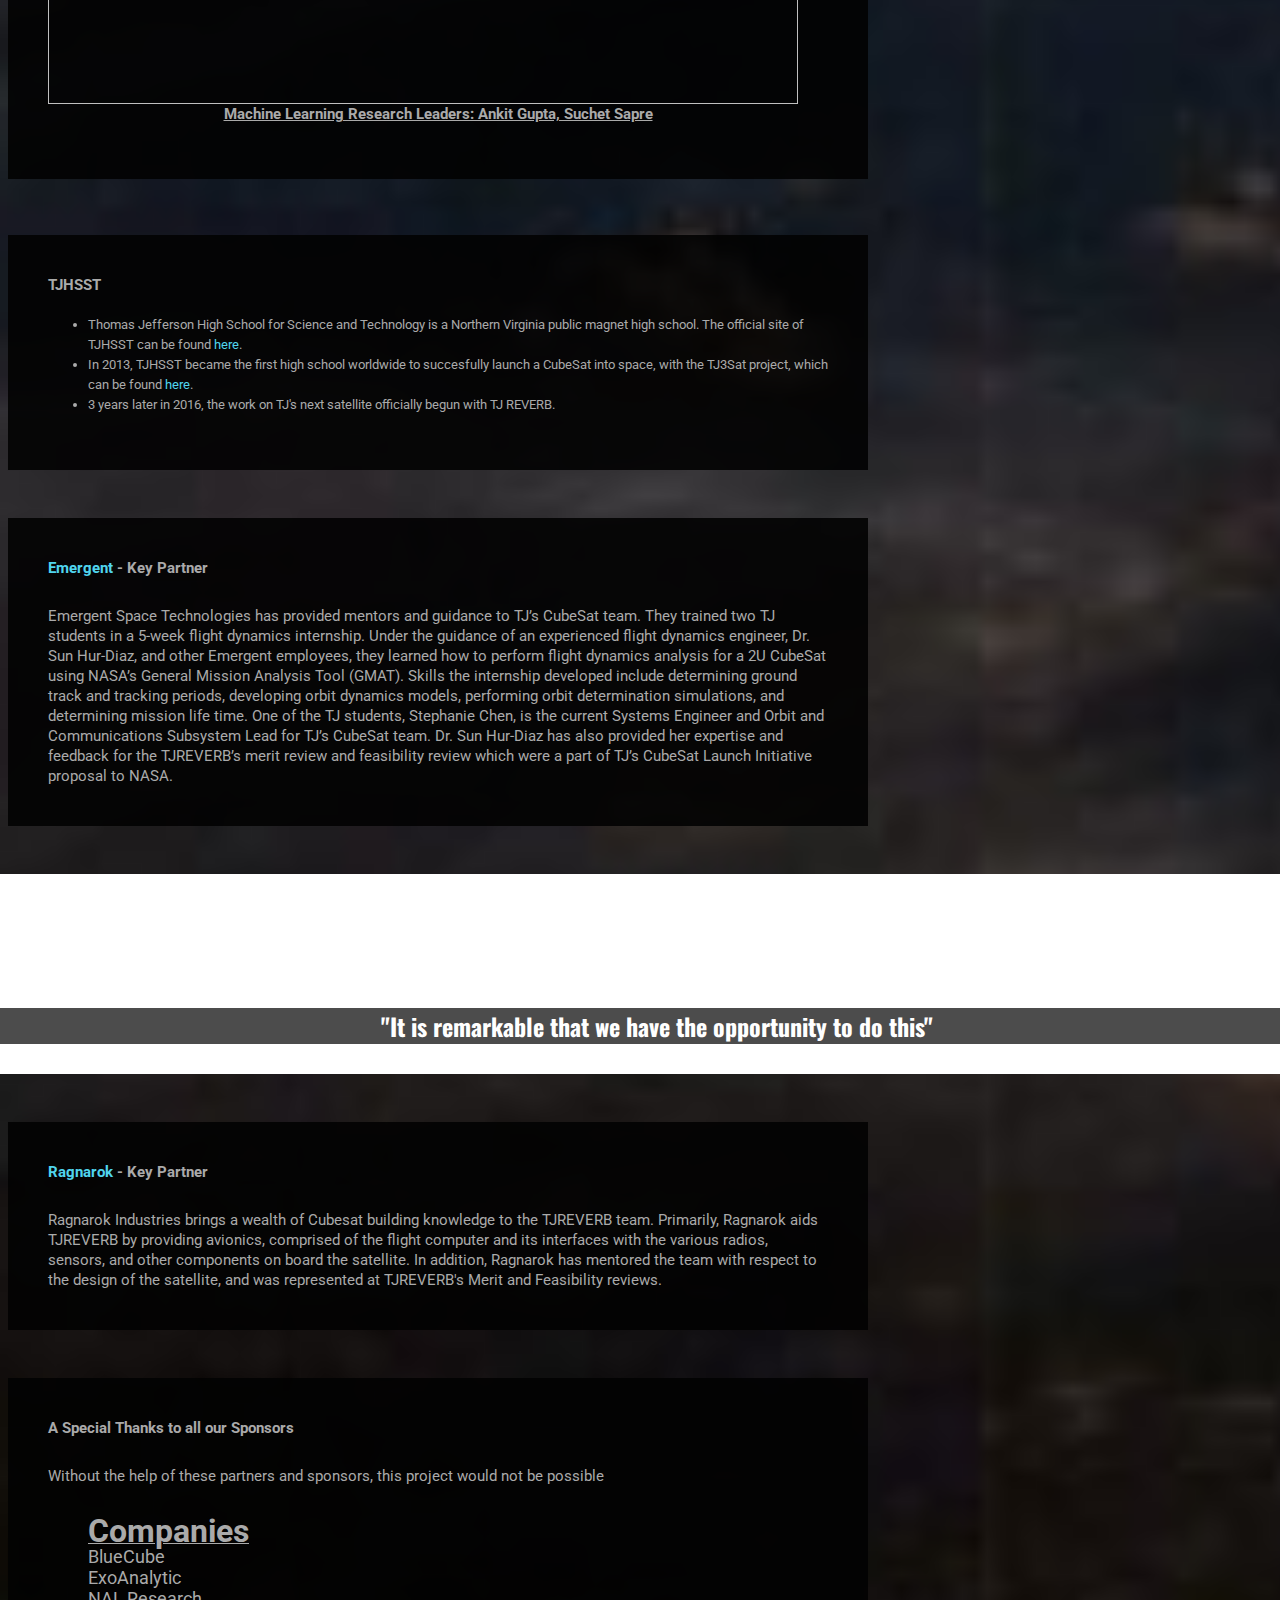
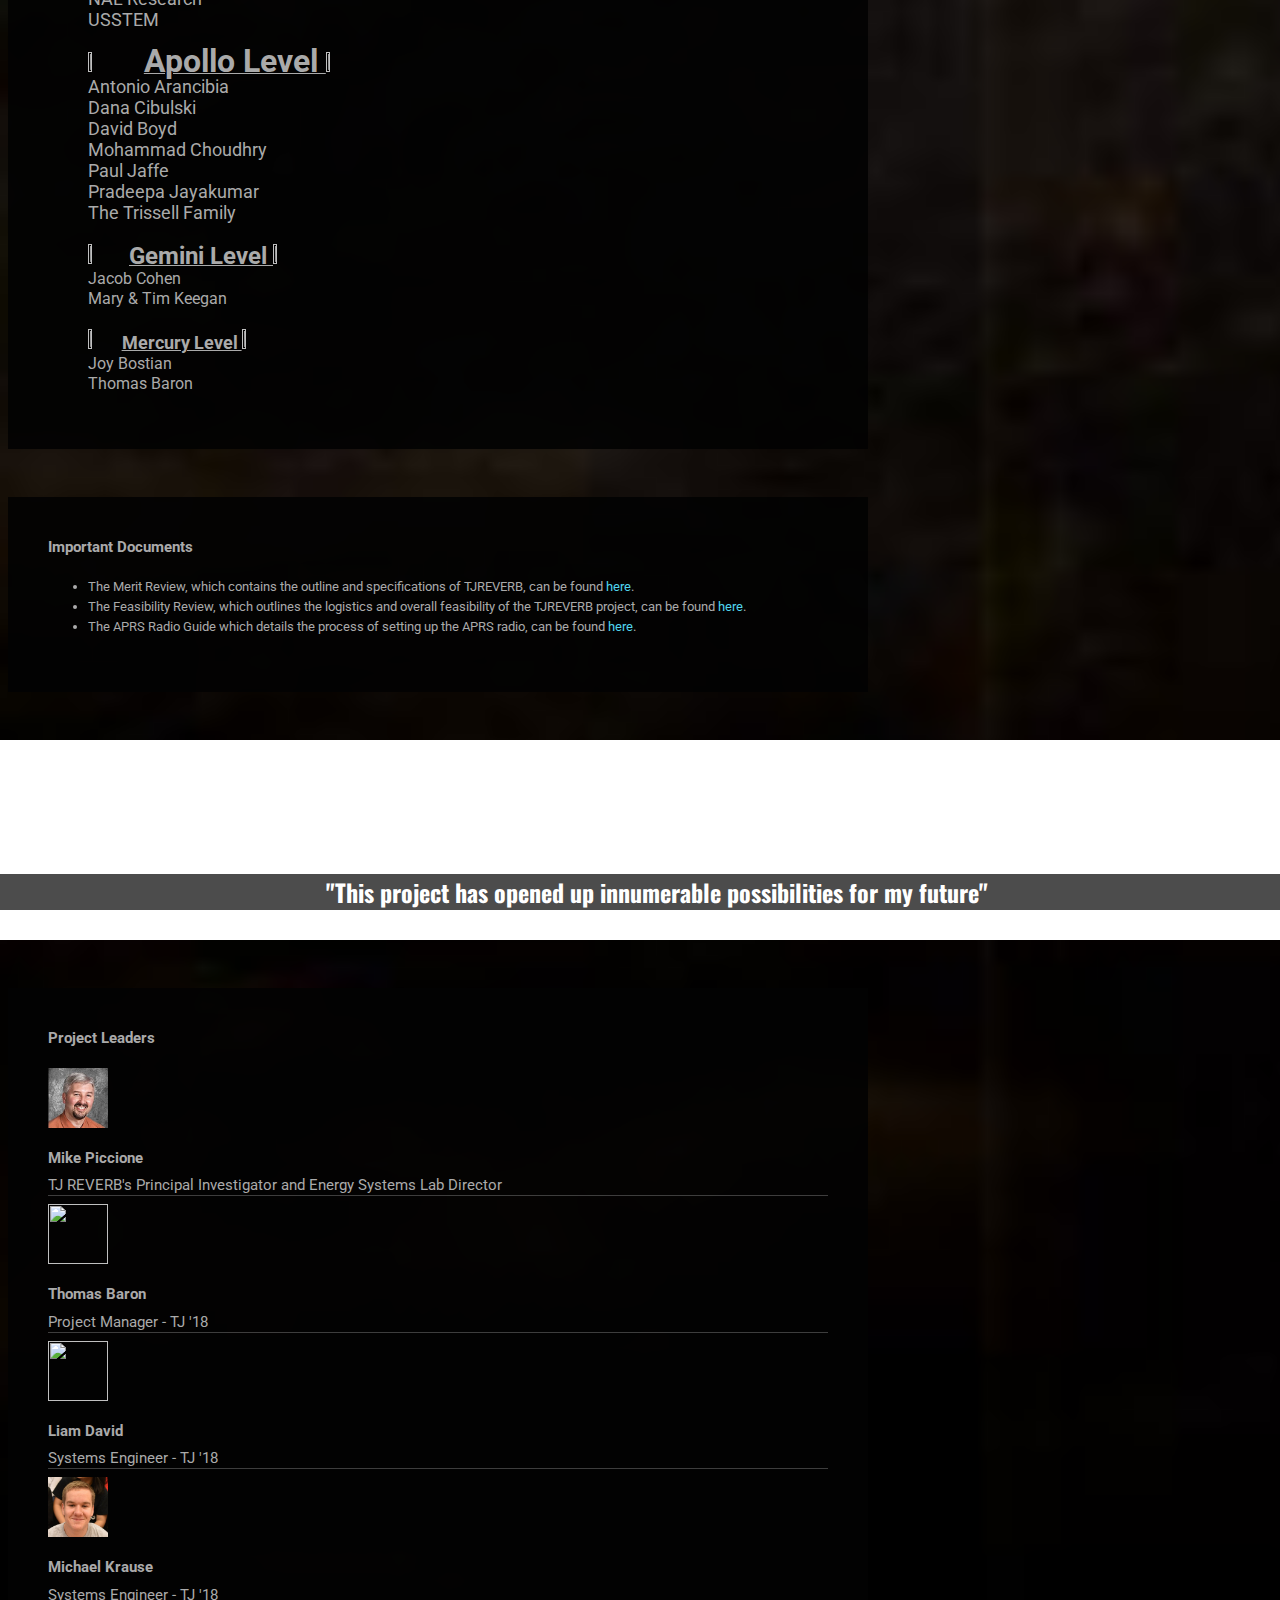
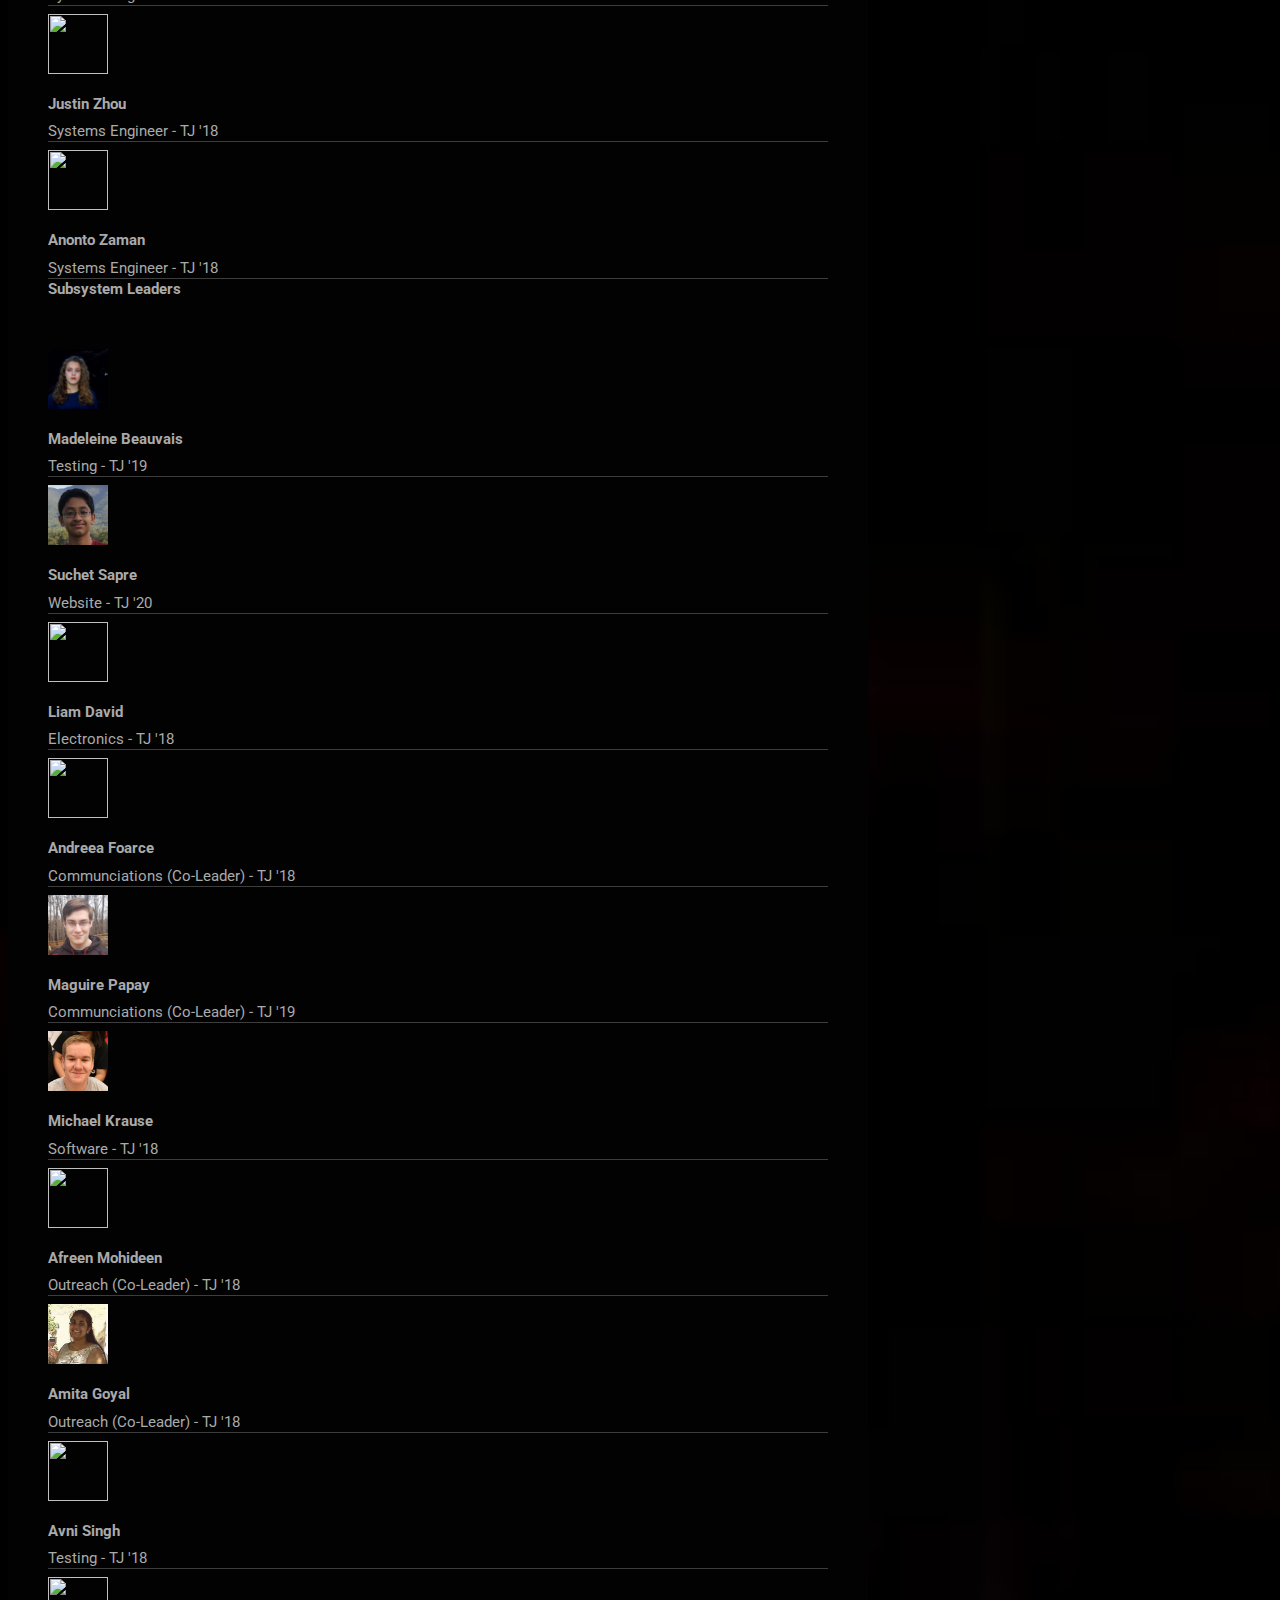
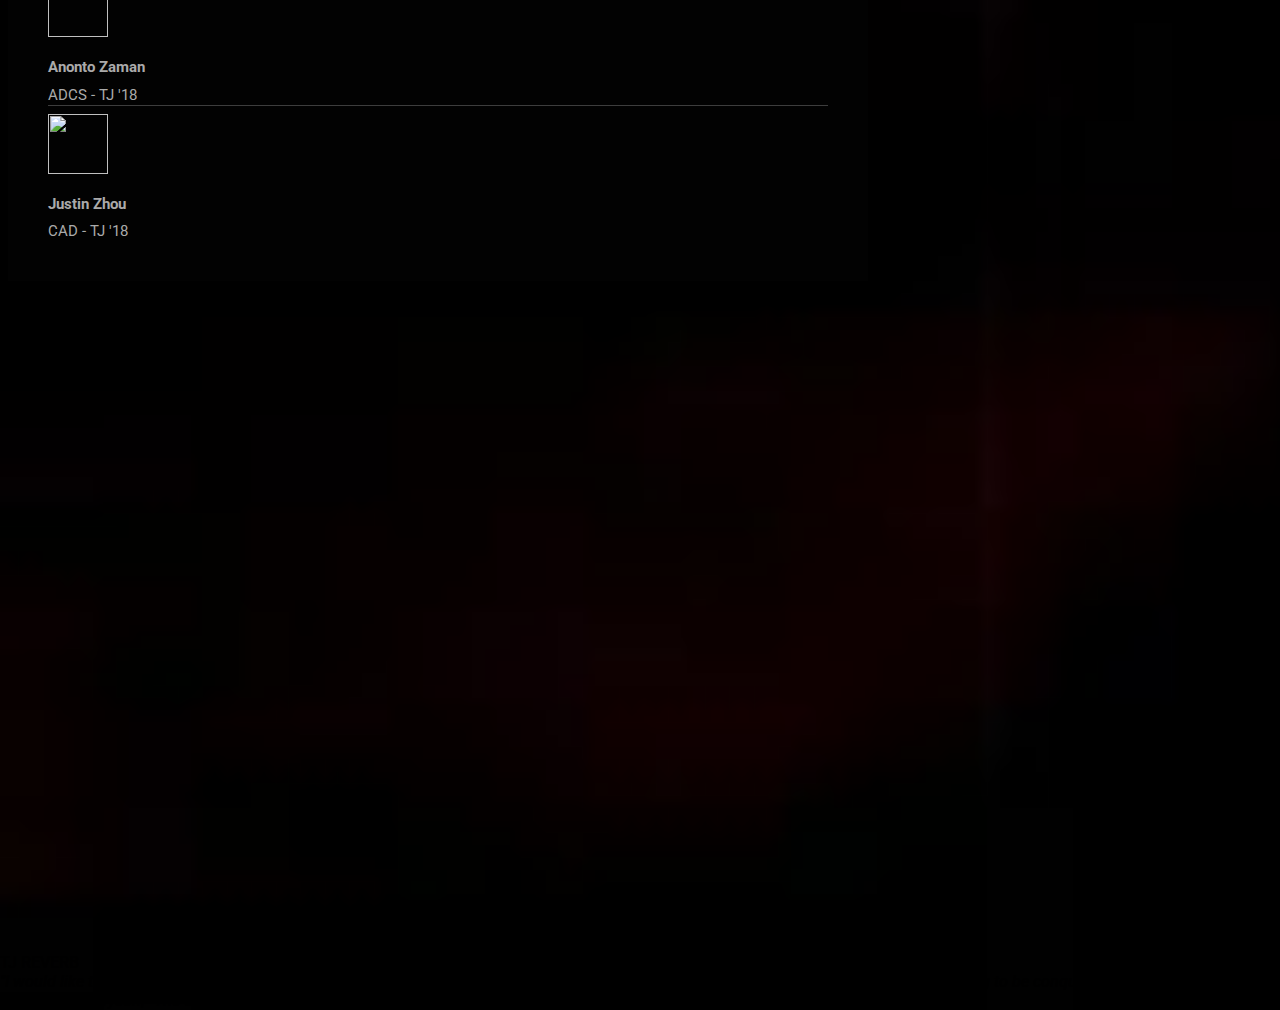
==== commit a69c5bae: "Picture Removal" ====
--- a/public/index.html
+++ b/public/index.html
@@ -51,7 +51,7 @@
           <a href="#overview" class="mdl-layout__tab is-active">Overview</a>
           <a href="#mission_objectives" class="mdl-layout__tab">Mission Objectives</a>
           <a href="#sub" class="mdl-layout__tab">Subsystems</a>
-          <a href="#aboutus" class="mdl-layout__tab">Research</a>
+          <a href="#research" class="mdl-layout__tab">Research</a>
           <a href="#aboutus" class="mdl-layout__tab">About Us</a>
           <!--<a href="#ba" class="mdl-layout__tab">Balloon</a>-->
           <a href="#update-tab" class="mdl-layout__tab">Updates</a>
@@ -389,7 +389,6 @@
                 </div>
             </div>
           </section>
-          
           <div class="spacer40"></div>
         </div>
         <!-- put faq back in when we need it>
@@ -412,7 +411,29 @@
           </section>
         </div>
         -->
-        
+        <div class="mdl-layout__tab-panel" id="research">
+          <section class="section--center mdl-grid mdl-grid--no-spacing mdl-shadow--2dp">
+            <div class="mdl-card mdl-cell mdl-cell--12-col">
+              <div class="mdl-card__supporting-text">
+                <h4>Research</h4>
+                At TJ REVERB, we are working on various methods of pushing the frontiers of technology by discovering meaningful results from the data collected by the TJ REVERB Cubsat. To that end, we are currently working on developing a deep learning data analytic algorithm that retrieves data from the cubesat in realtime and works on analysis for future prediction. We also hope to expand this research section to include other models, ranging from Support Vector Machines to Generative Adversarial Networks.
+                <div class="section__text">
+                  <div class="mdl-card__actions mdl-card--border">
+                    <ul>
+                    <li>Utilize Firebase for data storage and update the research page with real time information and the data analytics from our Machine Learning server. </li>
+                    <li>Employ the NASA CubeSat API to retrieve data from the Cubesat and store it in the database </li>
+                    <li>Train several Machine Learning algorithms in real time to predict data and chart obstacles</li>
+                    <li>Validate our Deep Learning Model with realtime comparison via the programming flight board</li>
+                    </uL>
+                </div>
+                <img src="img/SubSystemImgs/Testing/deeplearning.jpeg" width="750" height="250" align ="left" >
+                
+                </div>
+                <center><p><b><u>Machine Learning Research Leaders: Ankit Gupta, Suchet Sapre</p></u> </b></center>
+              </div>
+            </div>
+          </section>
+        </div>
           
           
         <div class="mdl-layout__tab-panel" id="aboutus">
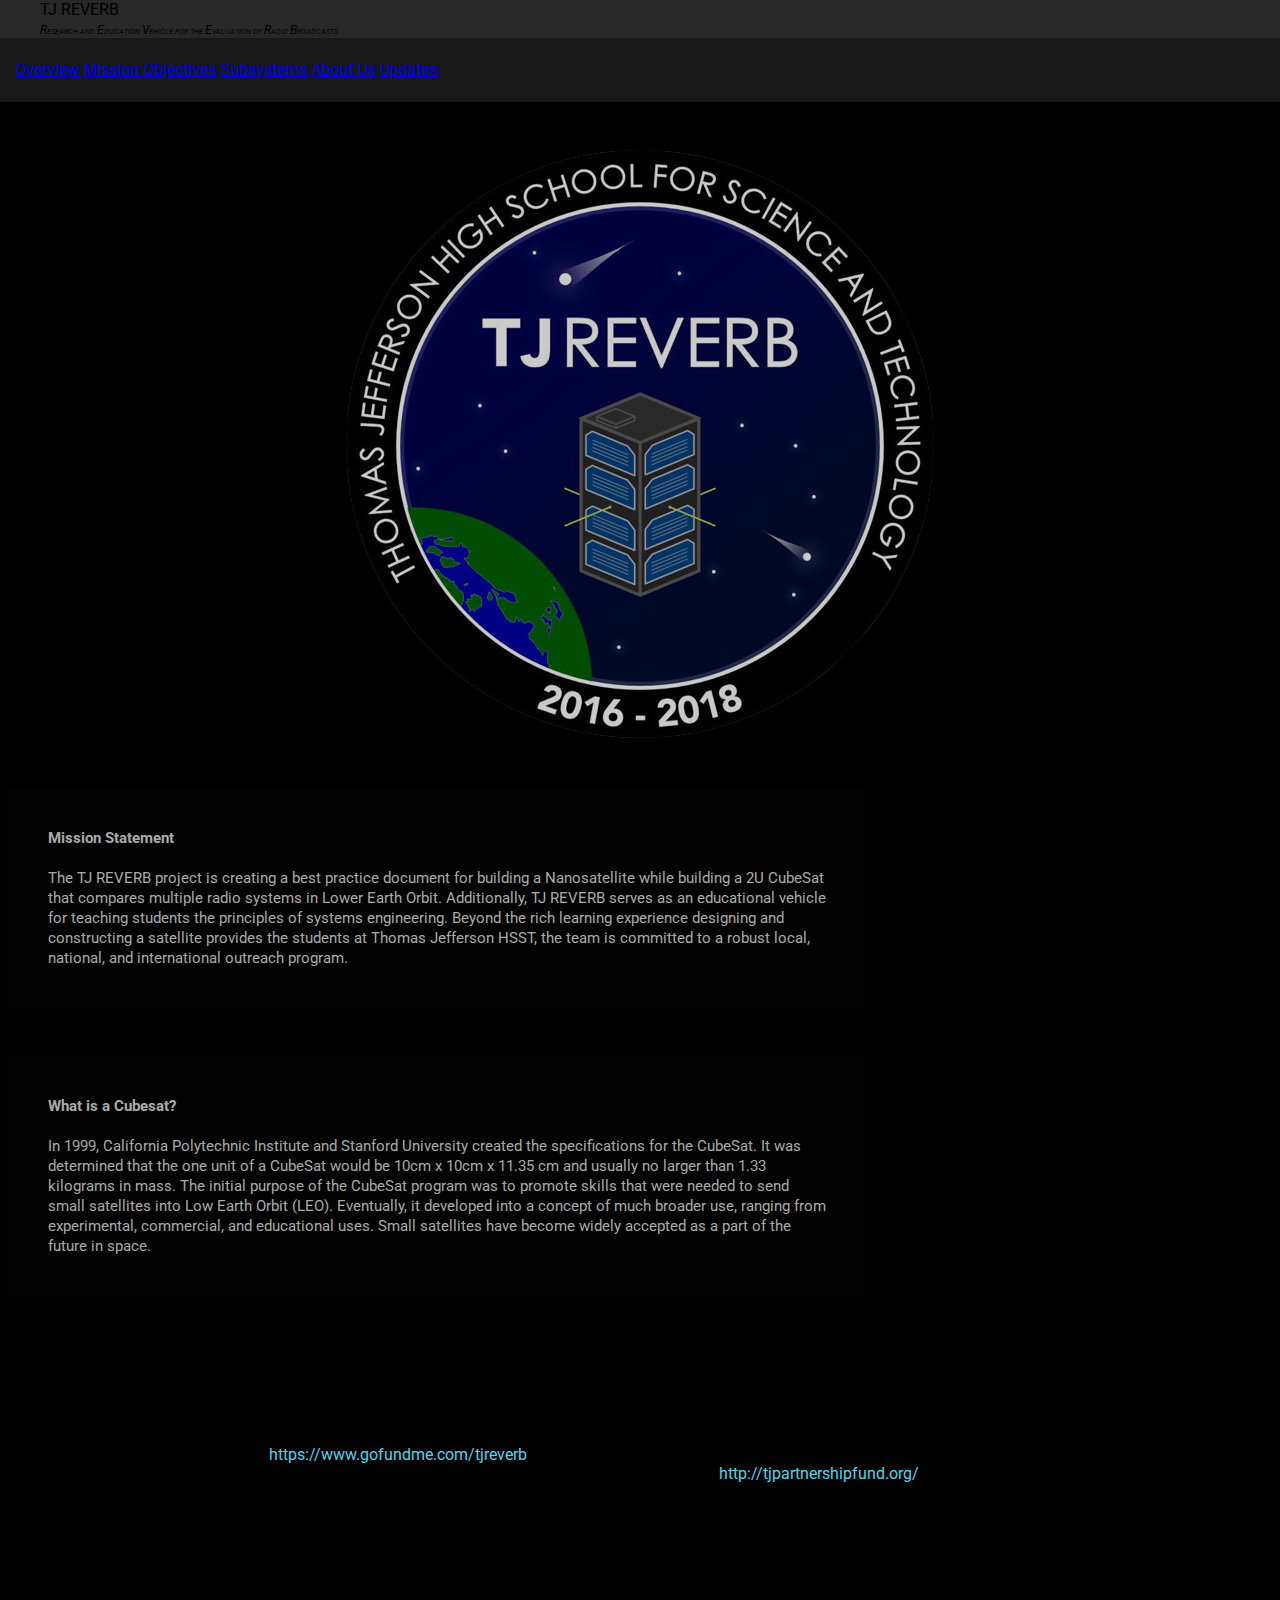
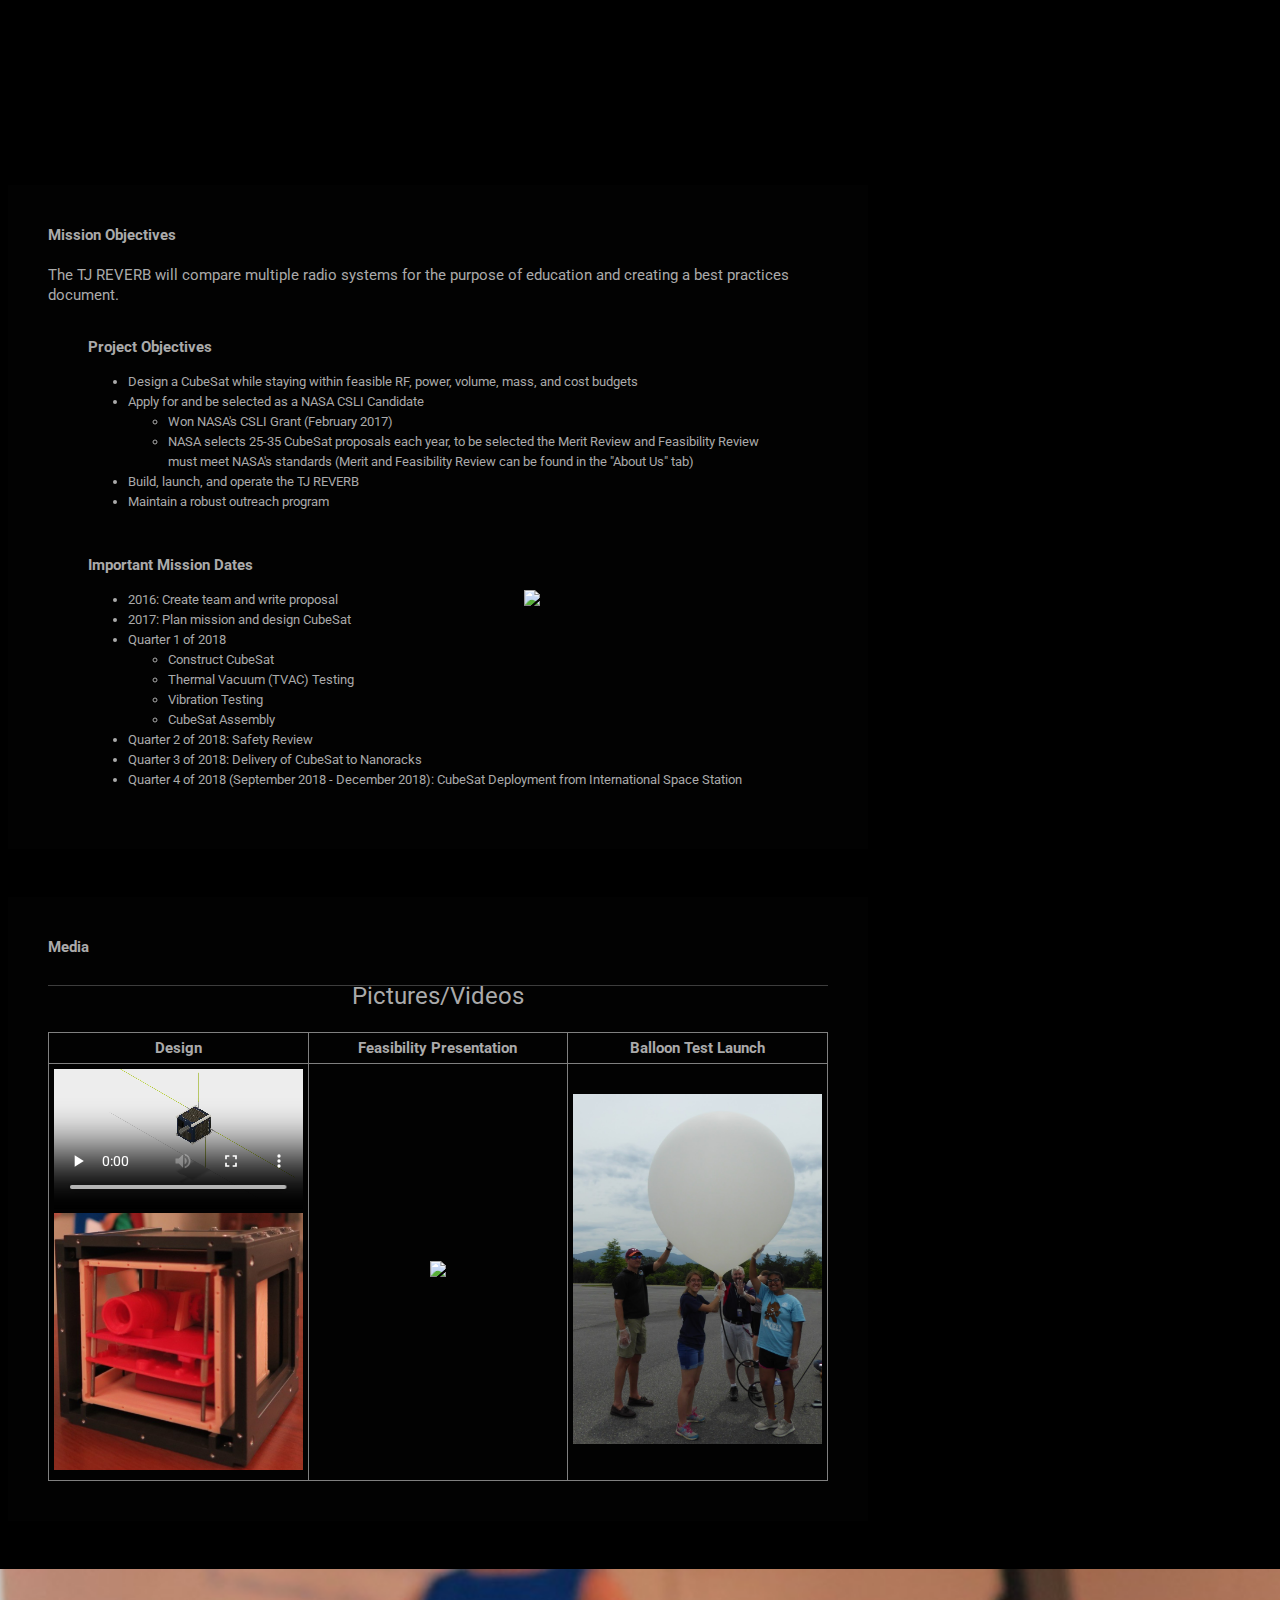
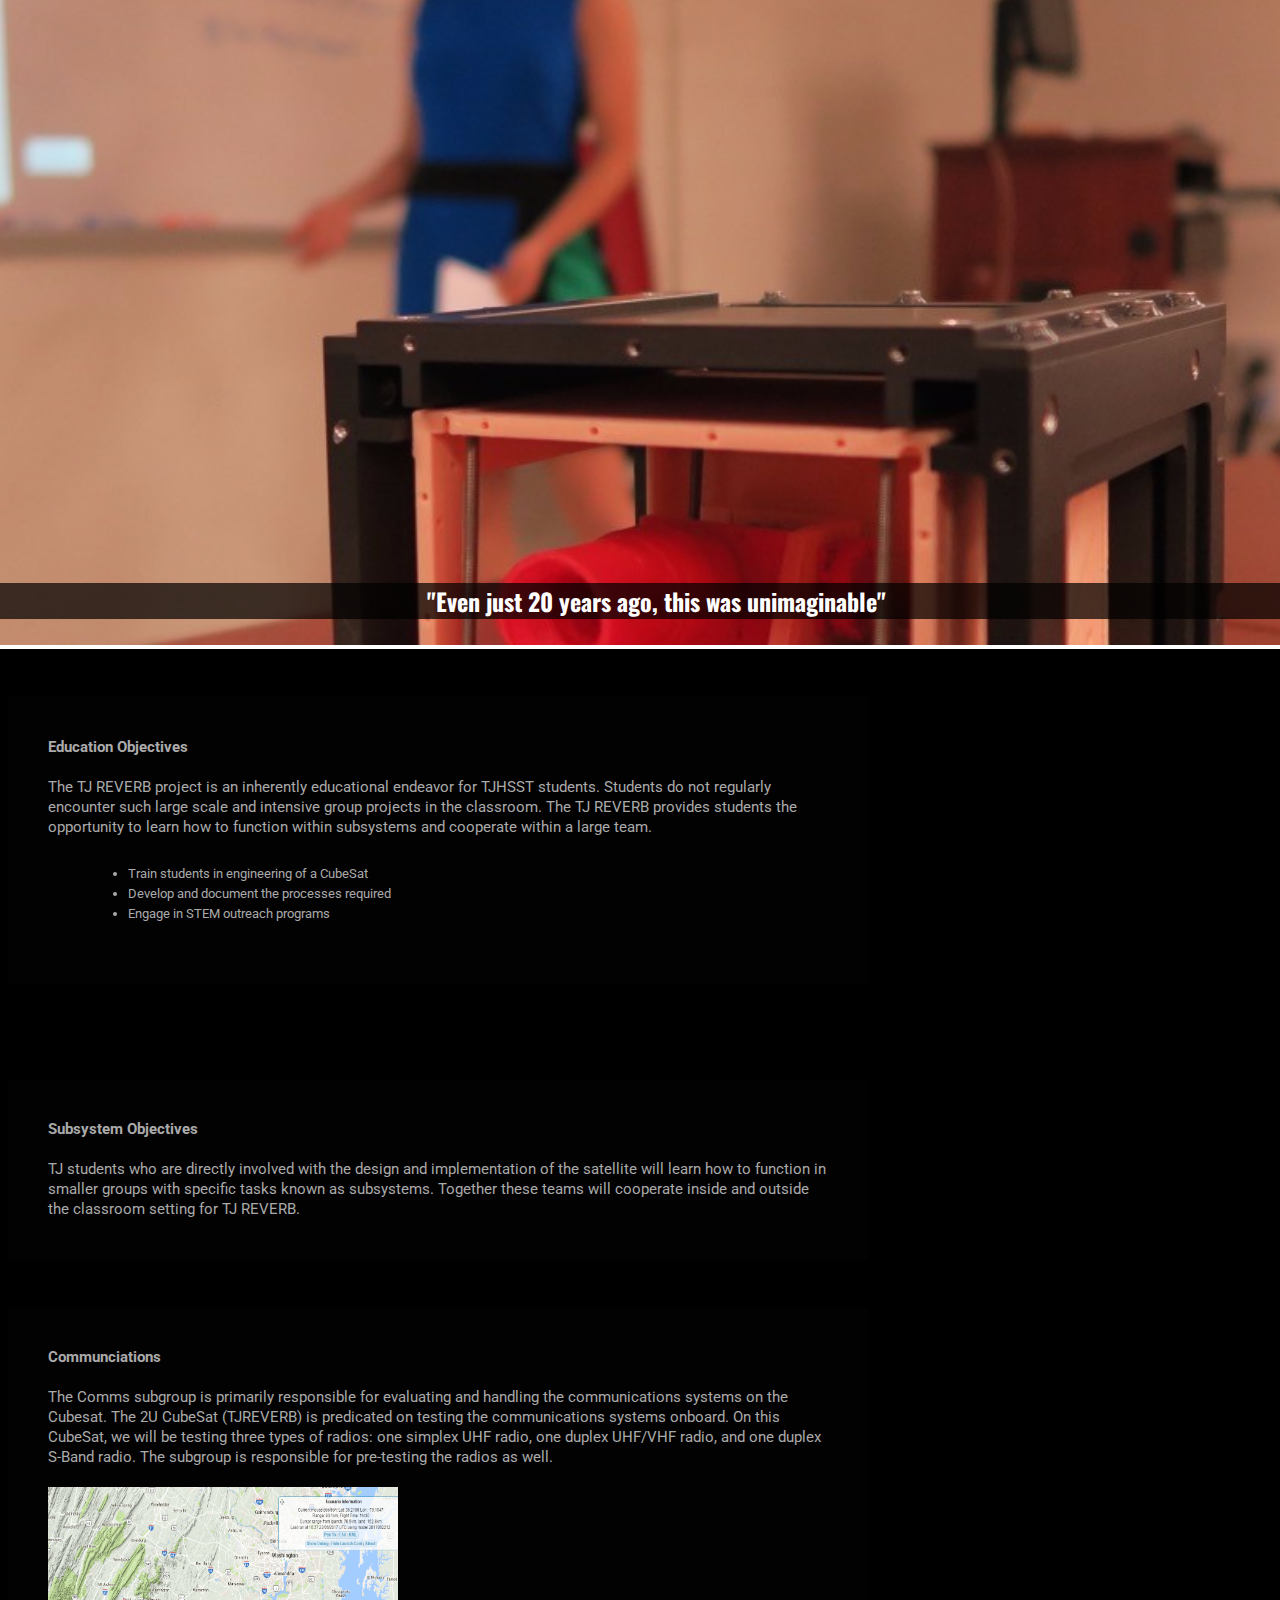
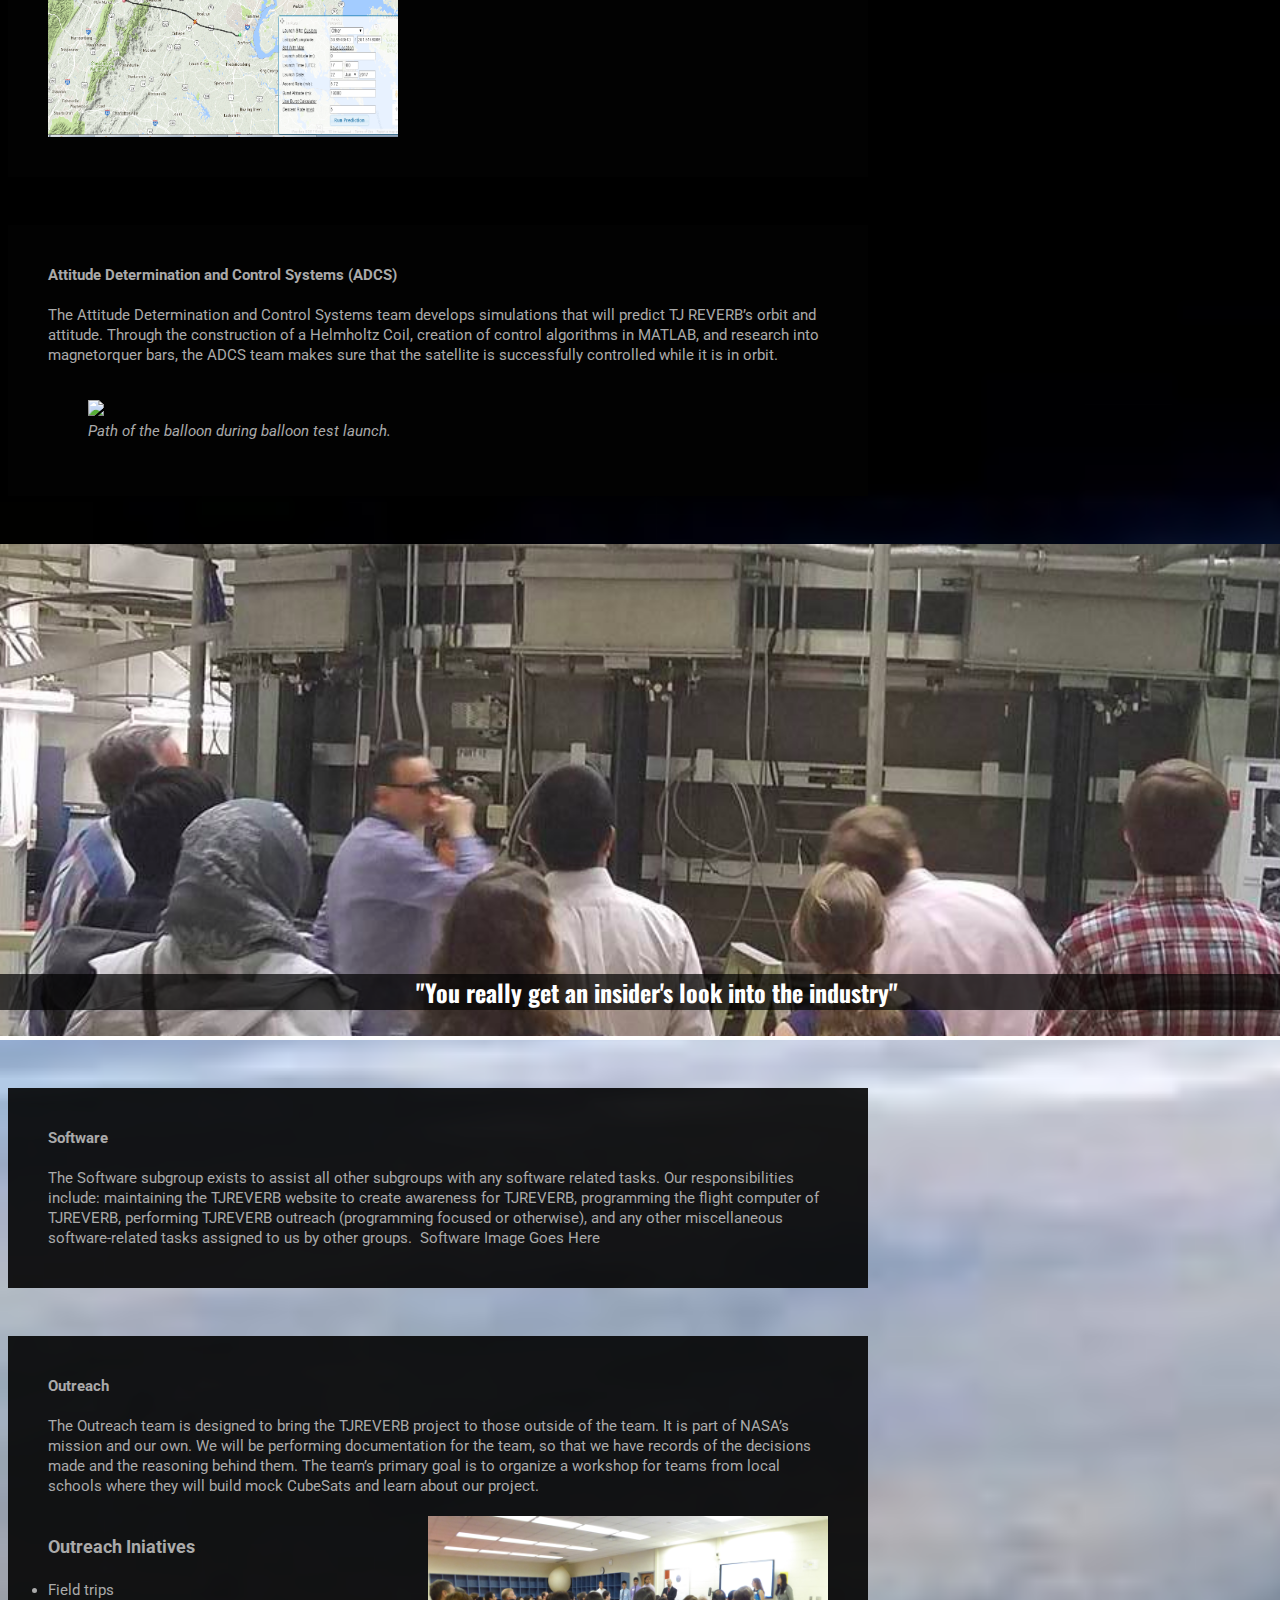
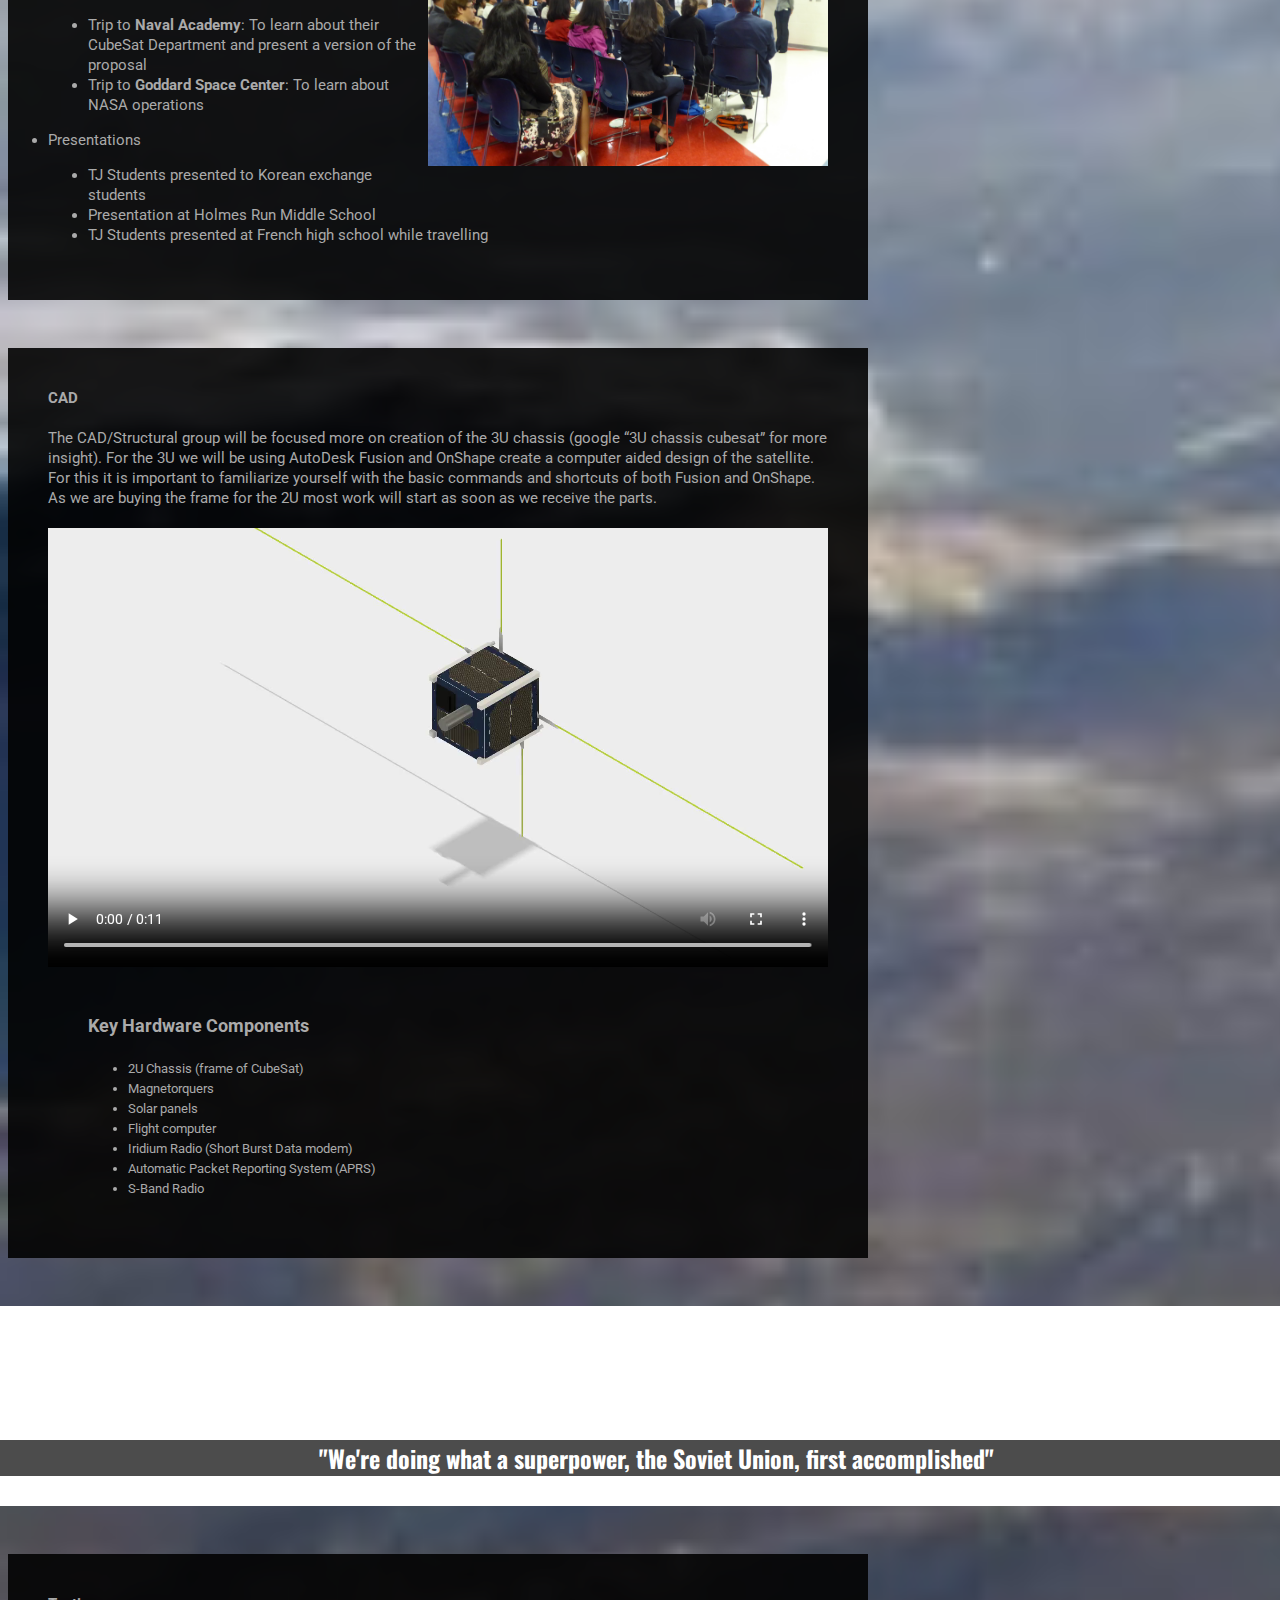
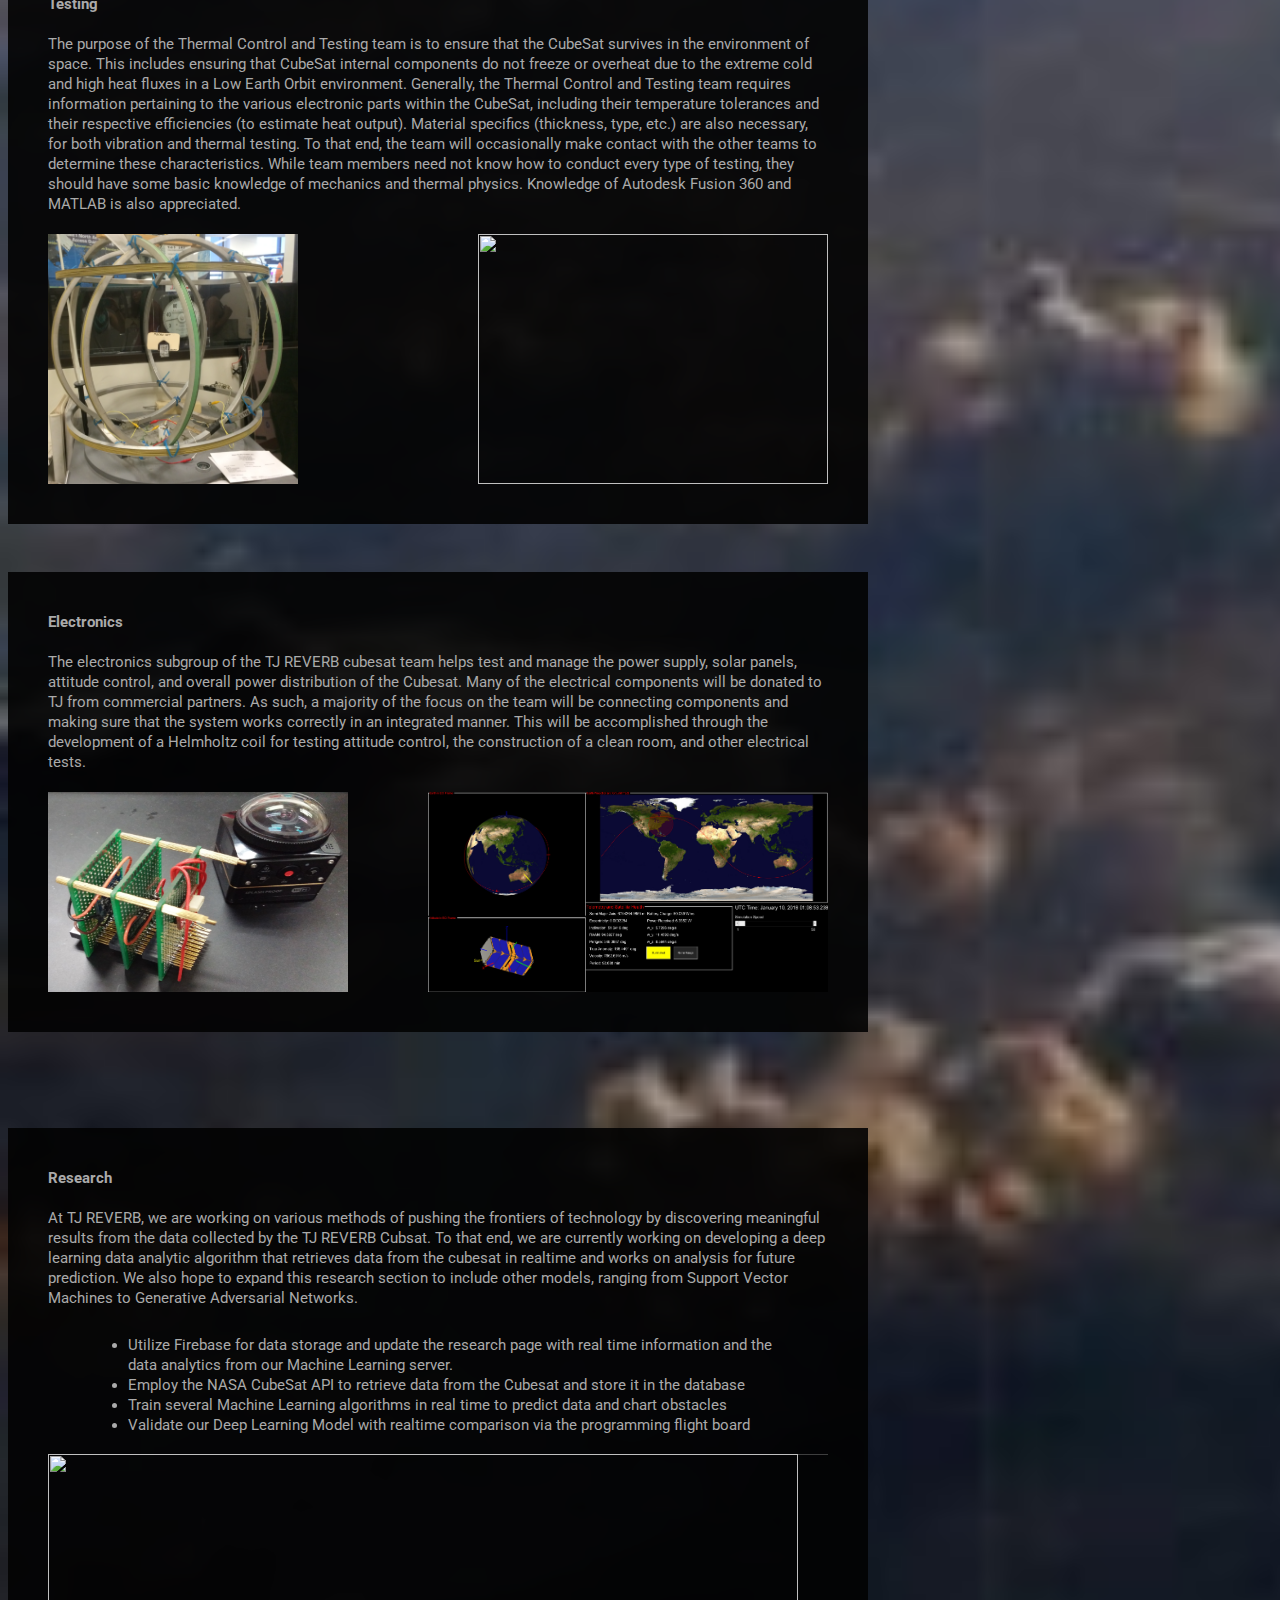
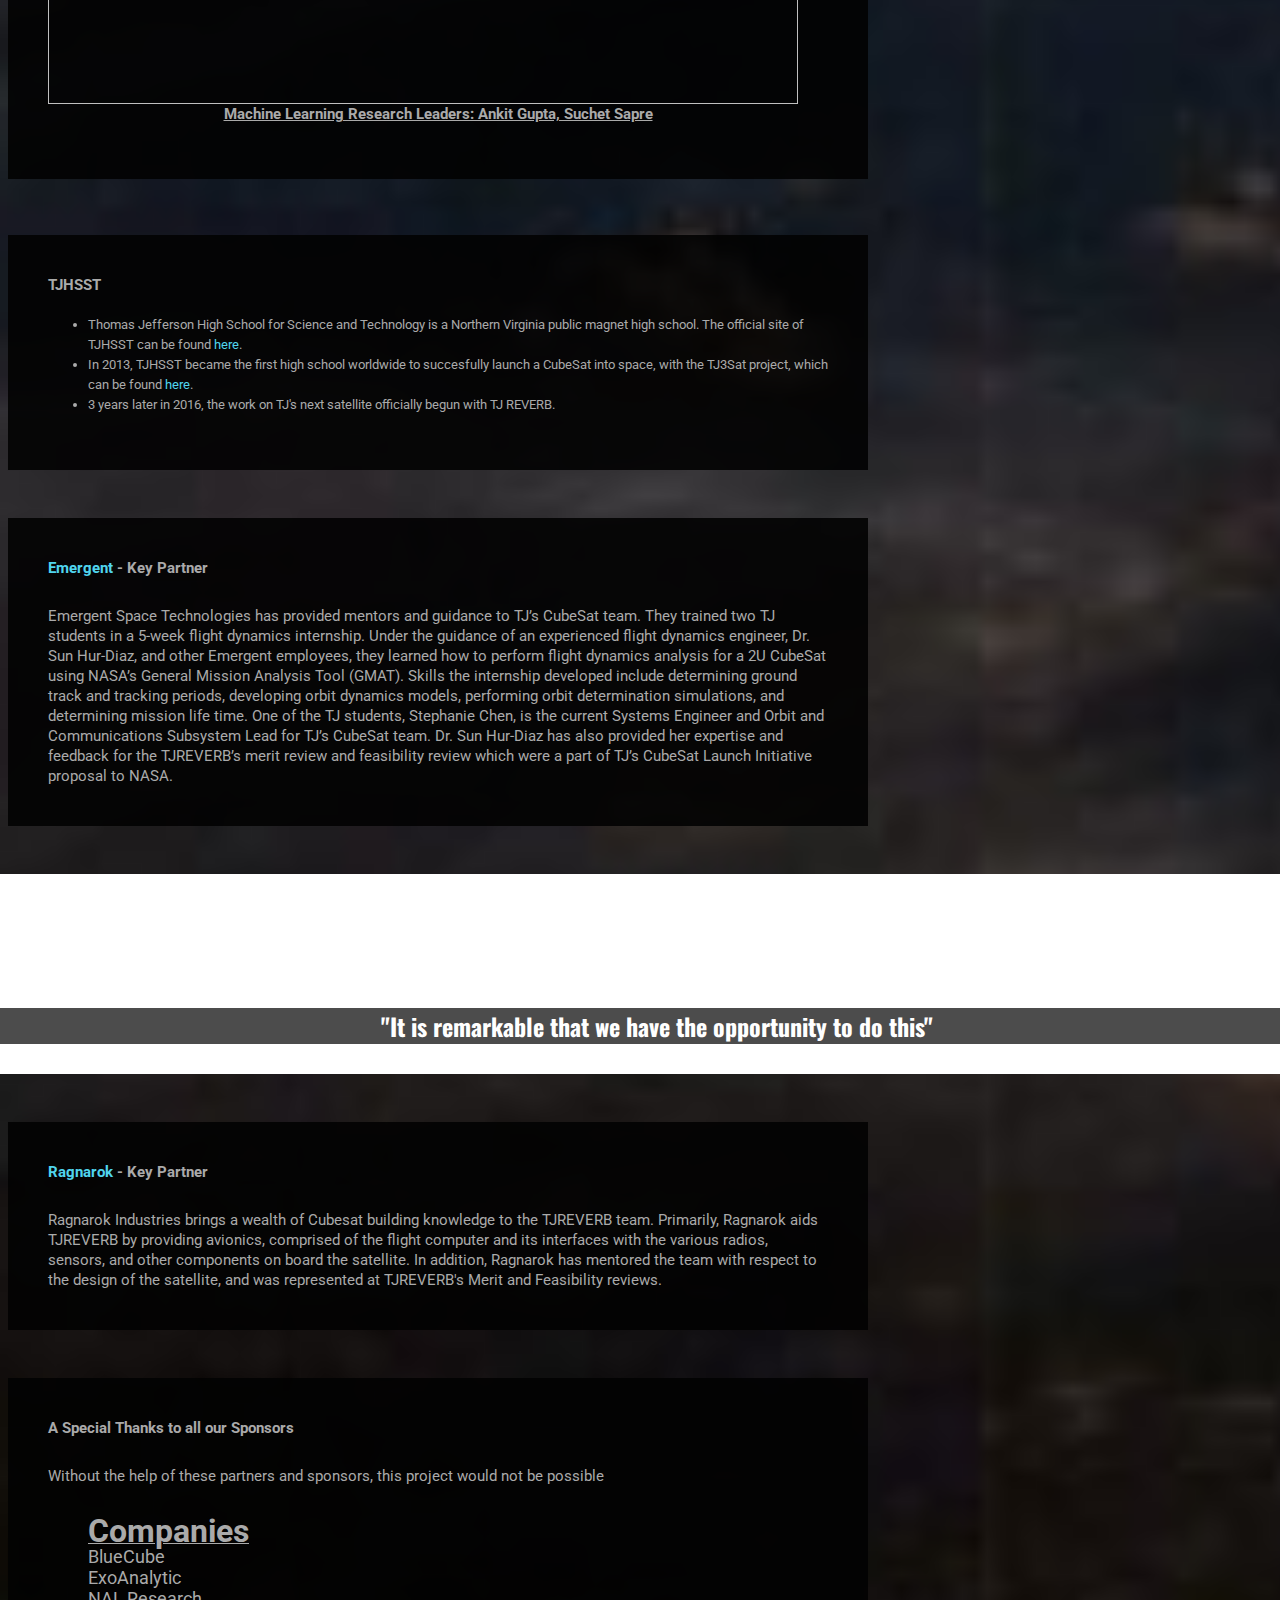
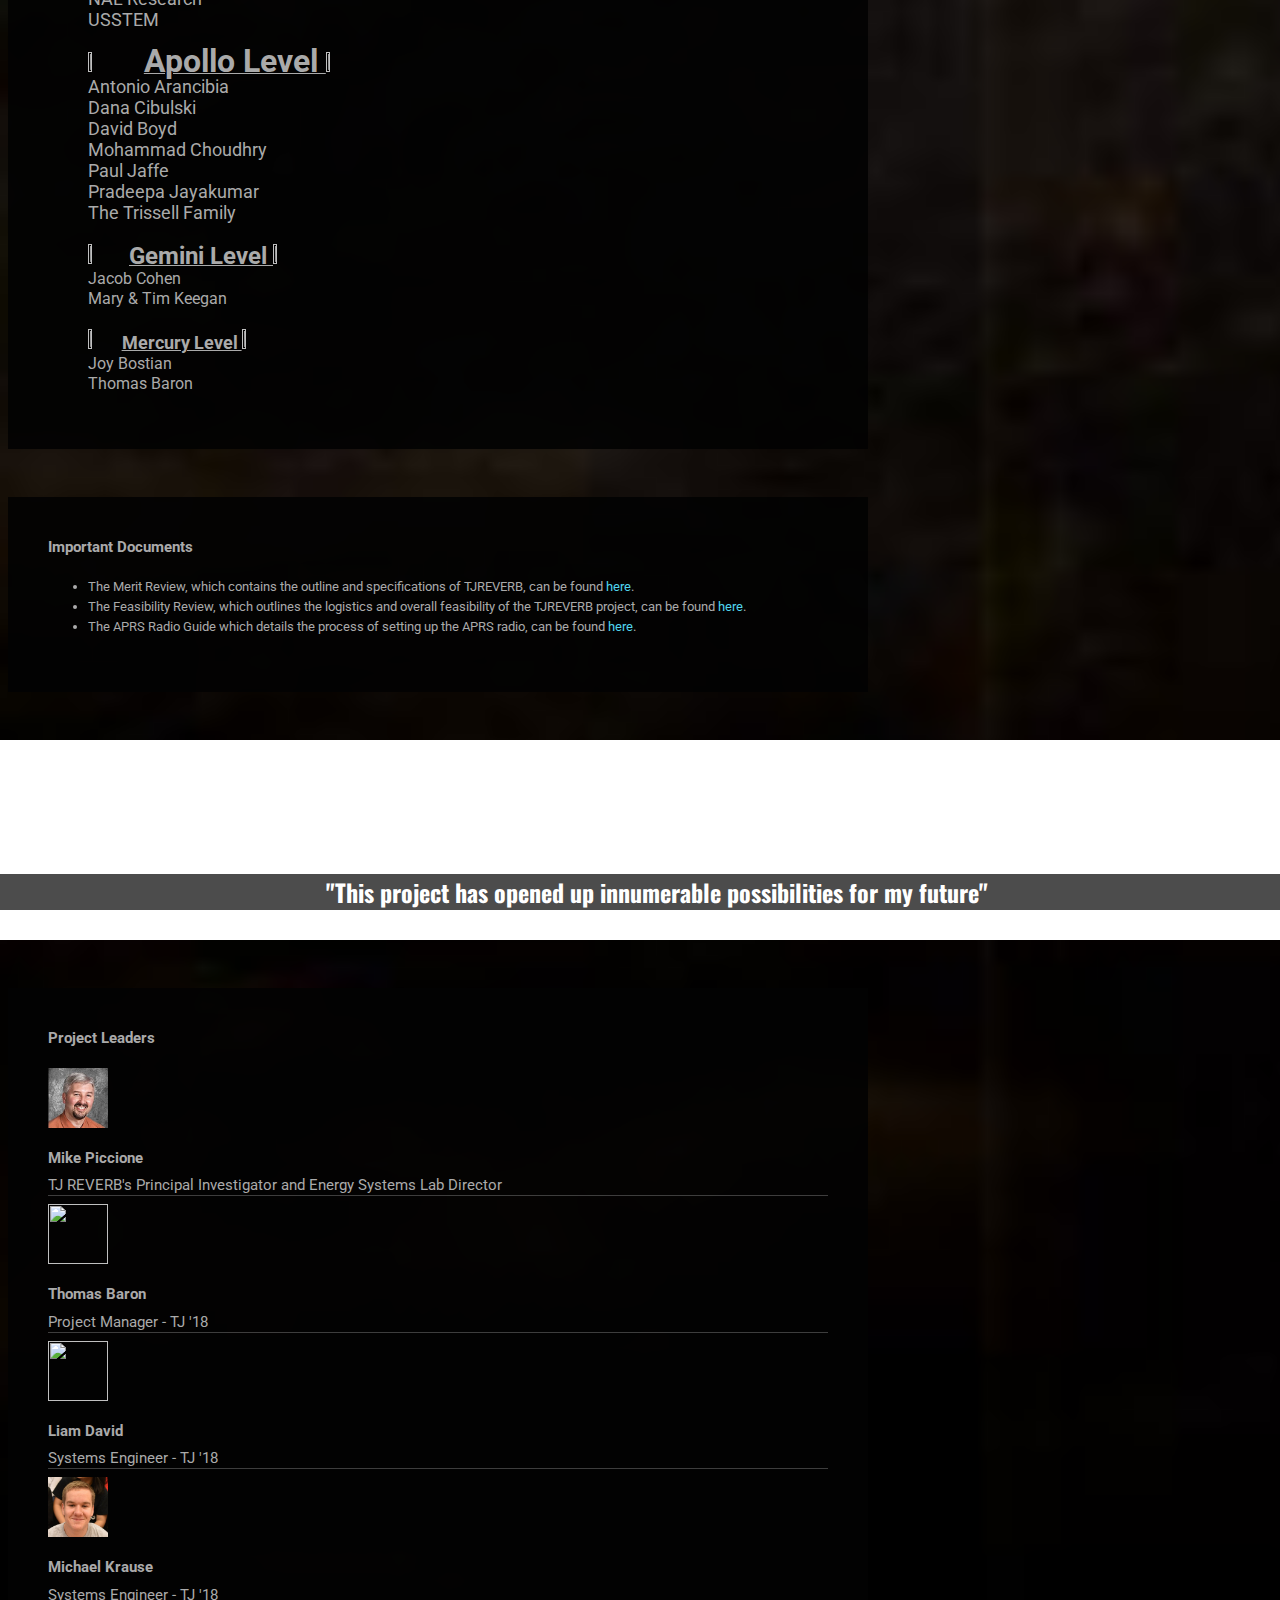
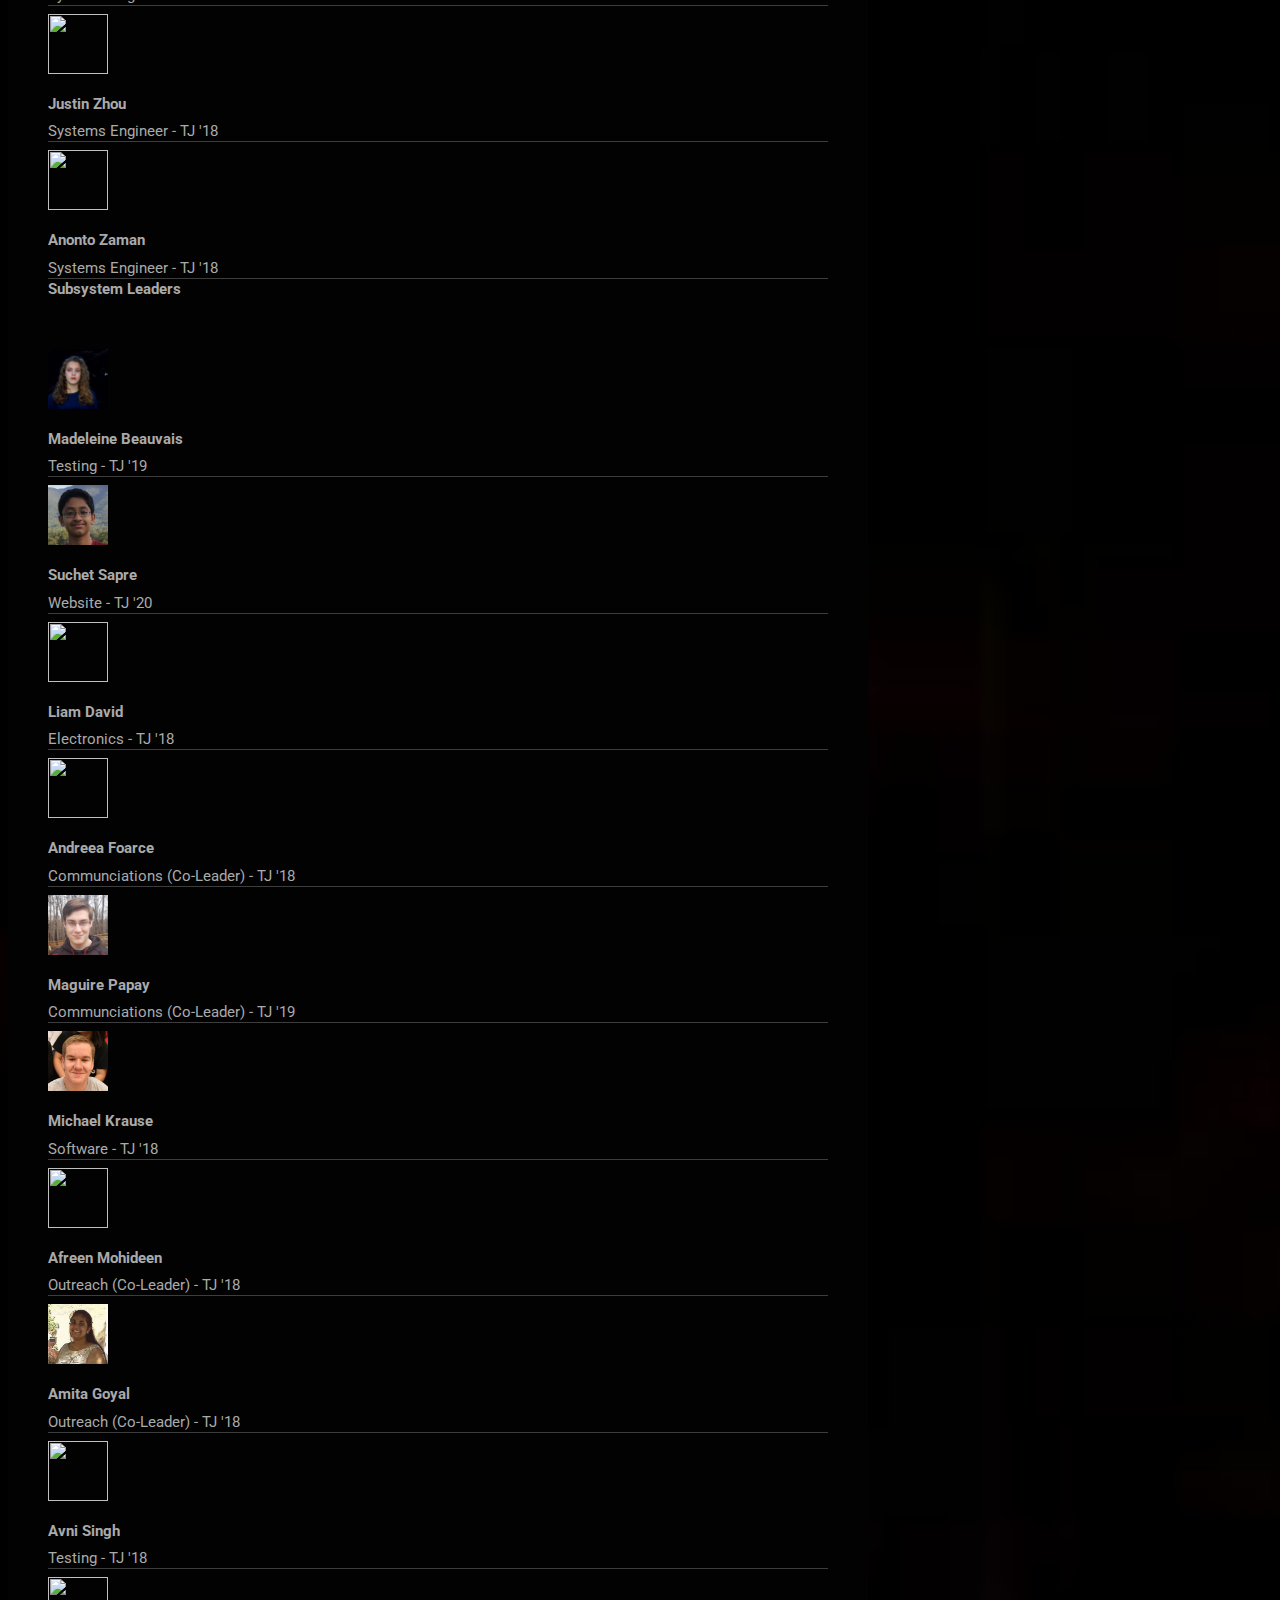
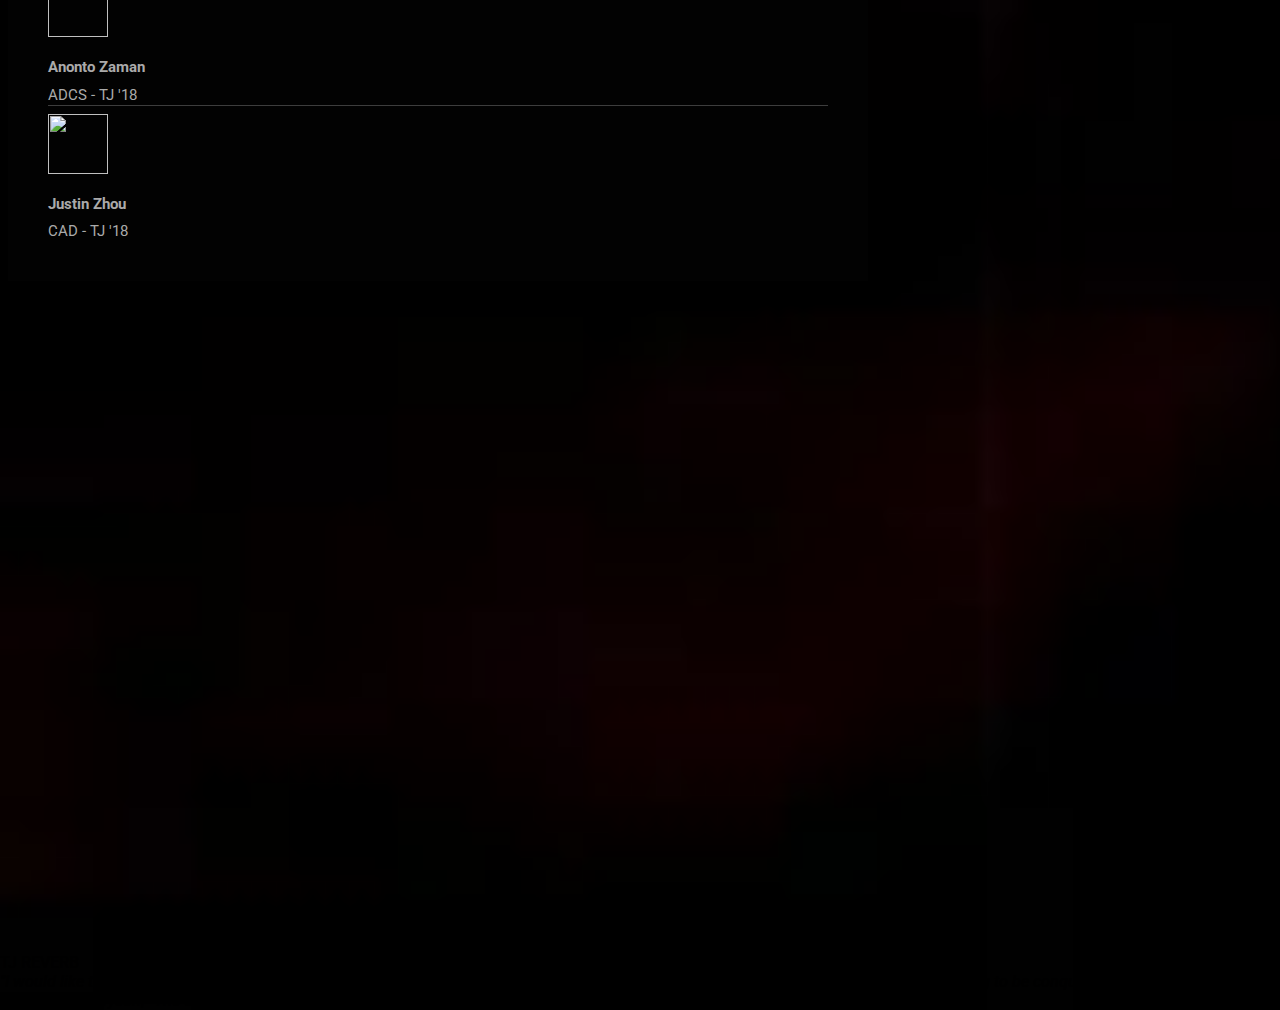
==== commit d3b8568c: "remove research tab" ====
--- a/public/index.html
+++ b/public/index.html
@@ -51,7 +51,7 @@
           <a href="#overview" class="mdl-layout__tab is-active">Overview</a>
           <a href="#mission_objectives" class="mdl-layout__tab">Mission Objectives</a>
           <a href="#sub" class="mdl-layout__tab">Subsystems</a>
-          <a href="#research" class="mdl-layout__tab">Research</a>
+          <!--<a href="#research" class="mdl-layout__tab">Research</a>-->
           <a href="#aboutus" class="mdl-layout__tab">About Us</a>
           <!--<a href="#ba" class="mdl-layout__tab">Balloon</a>-->
           <a href="#update-tab" class="mdl-layout__tab">Updates</a>
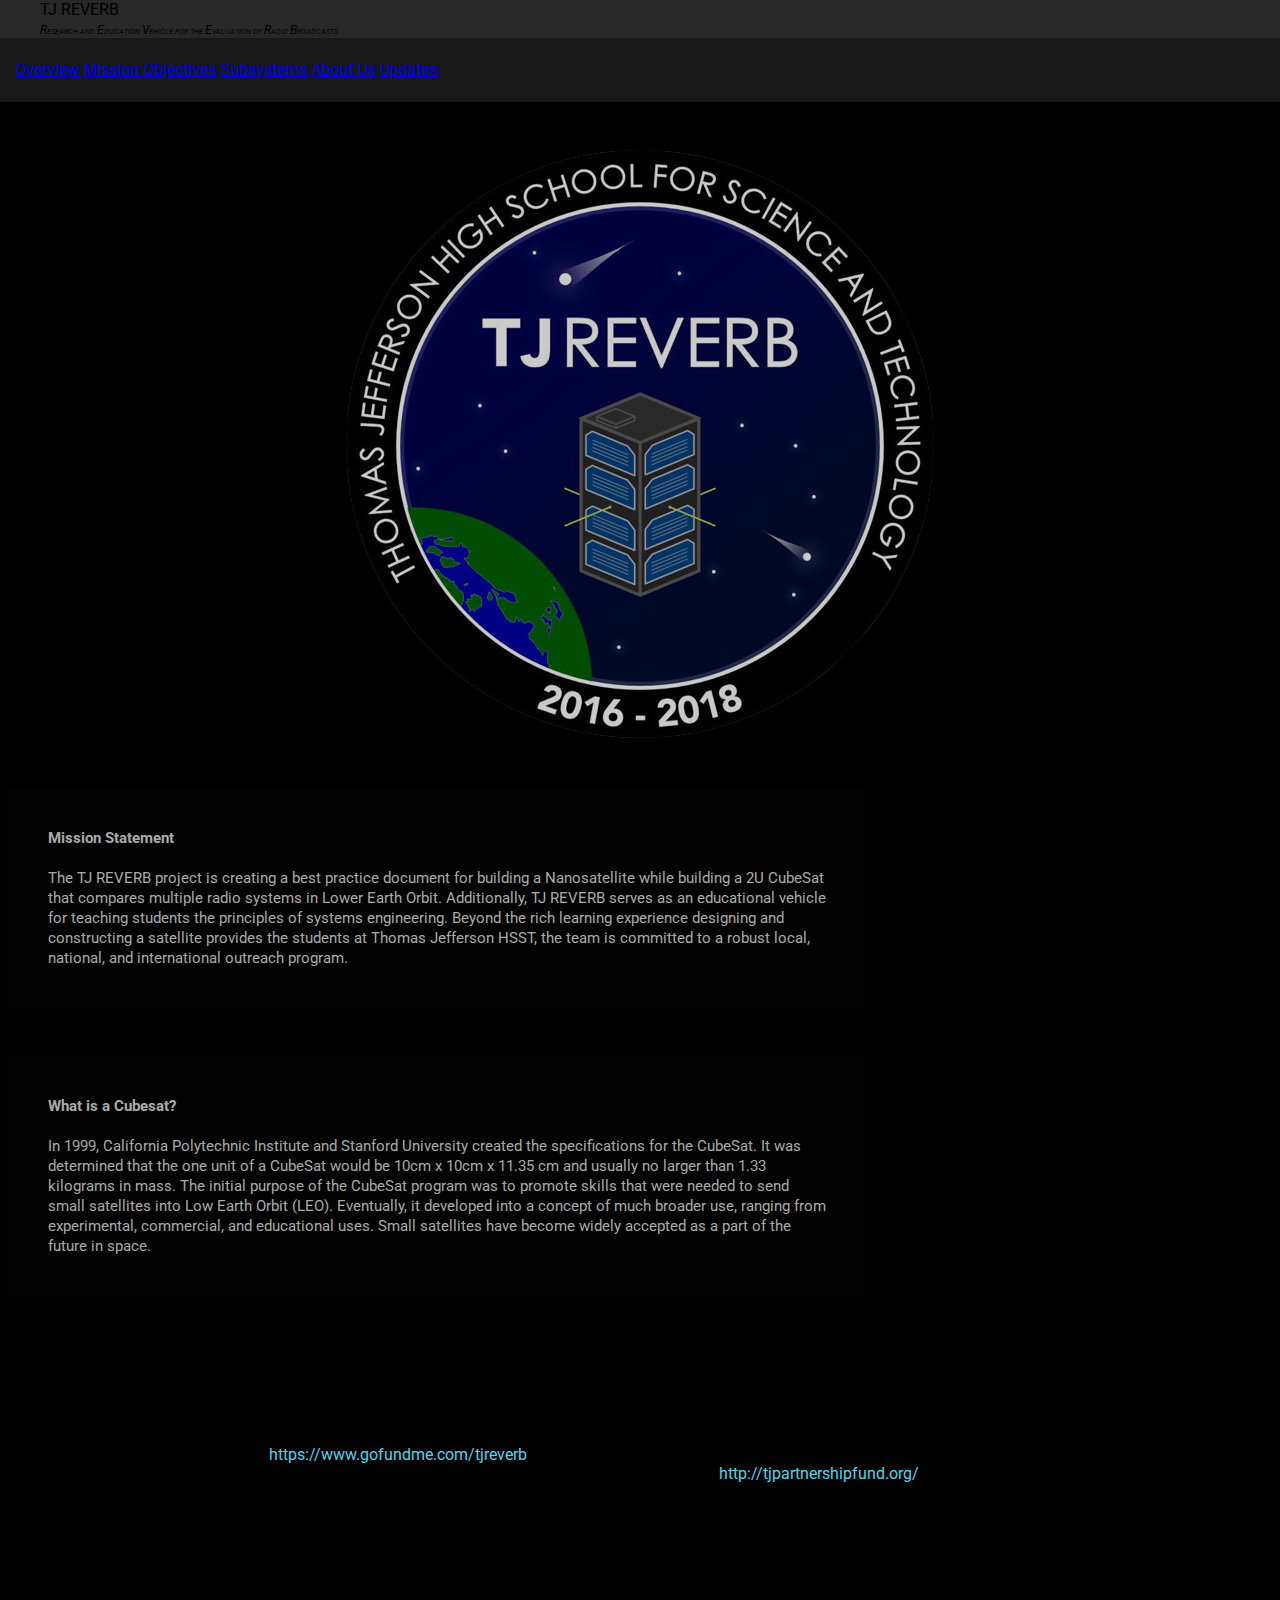
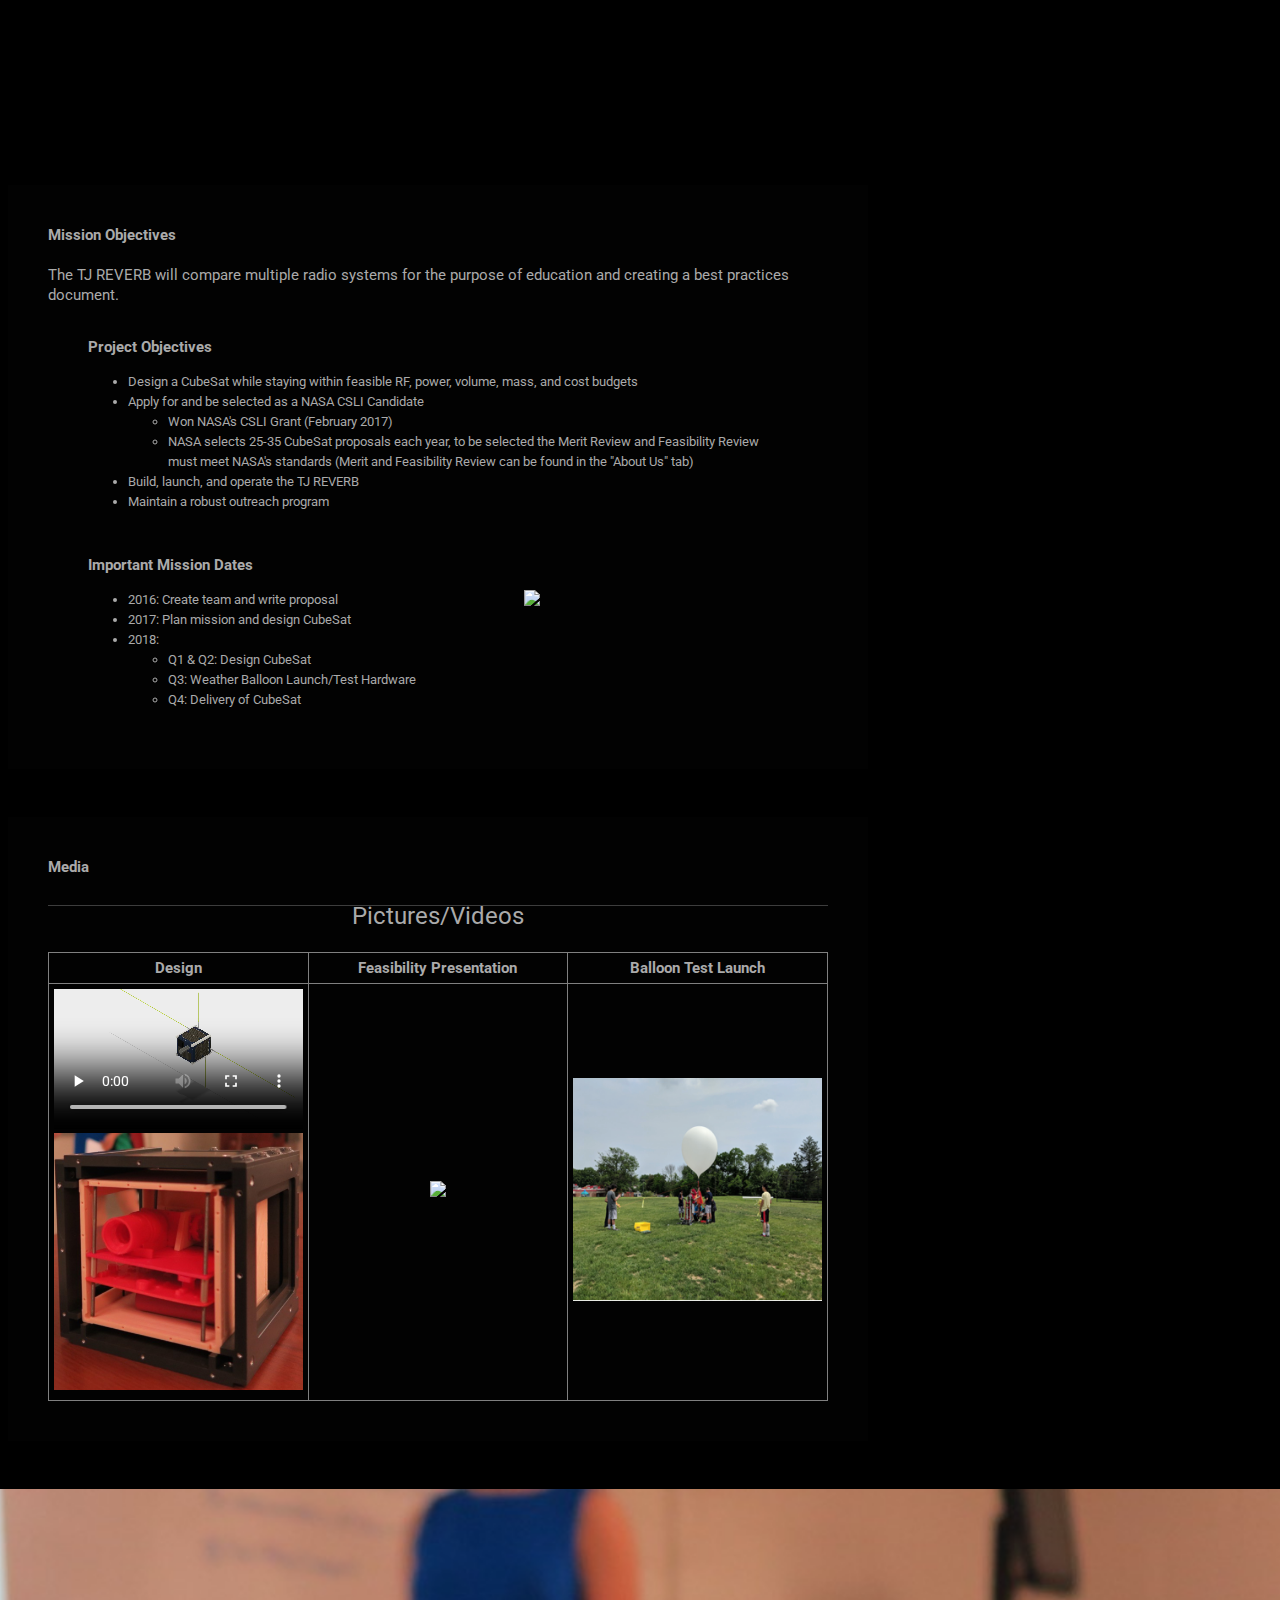
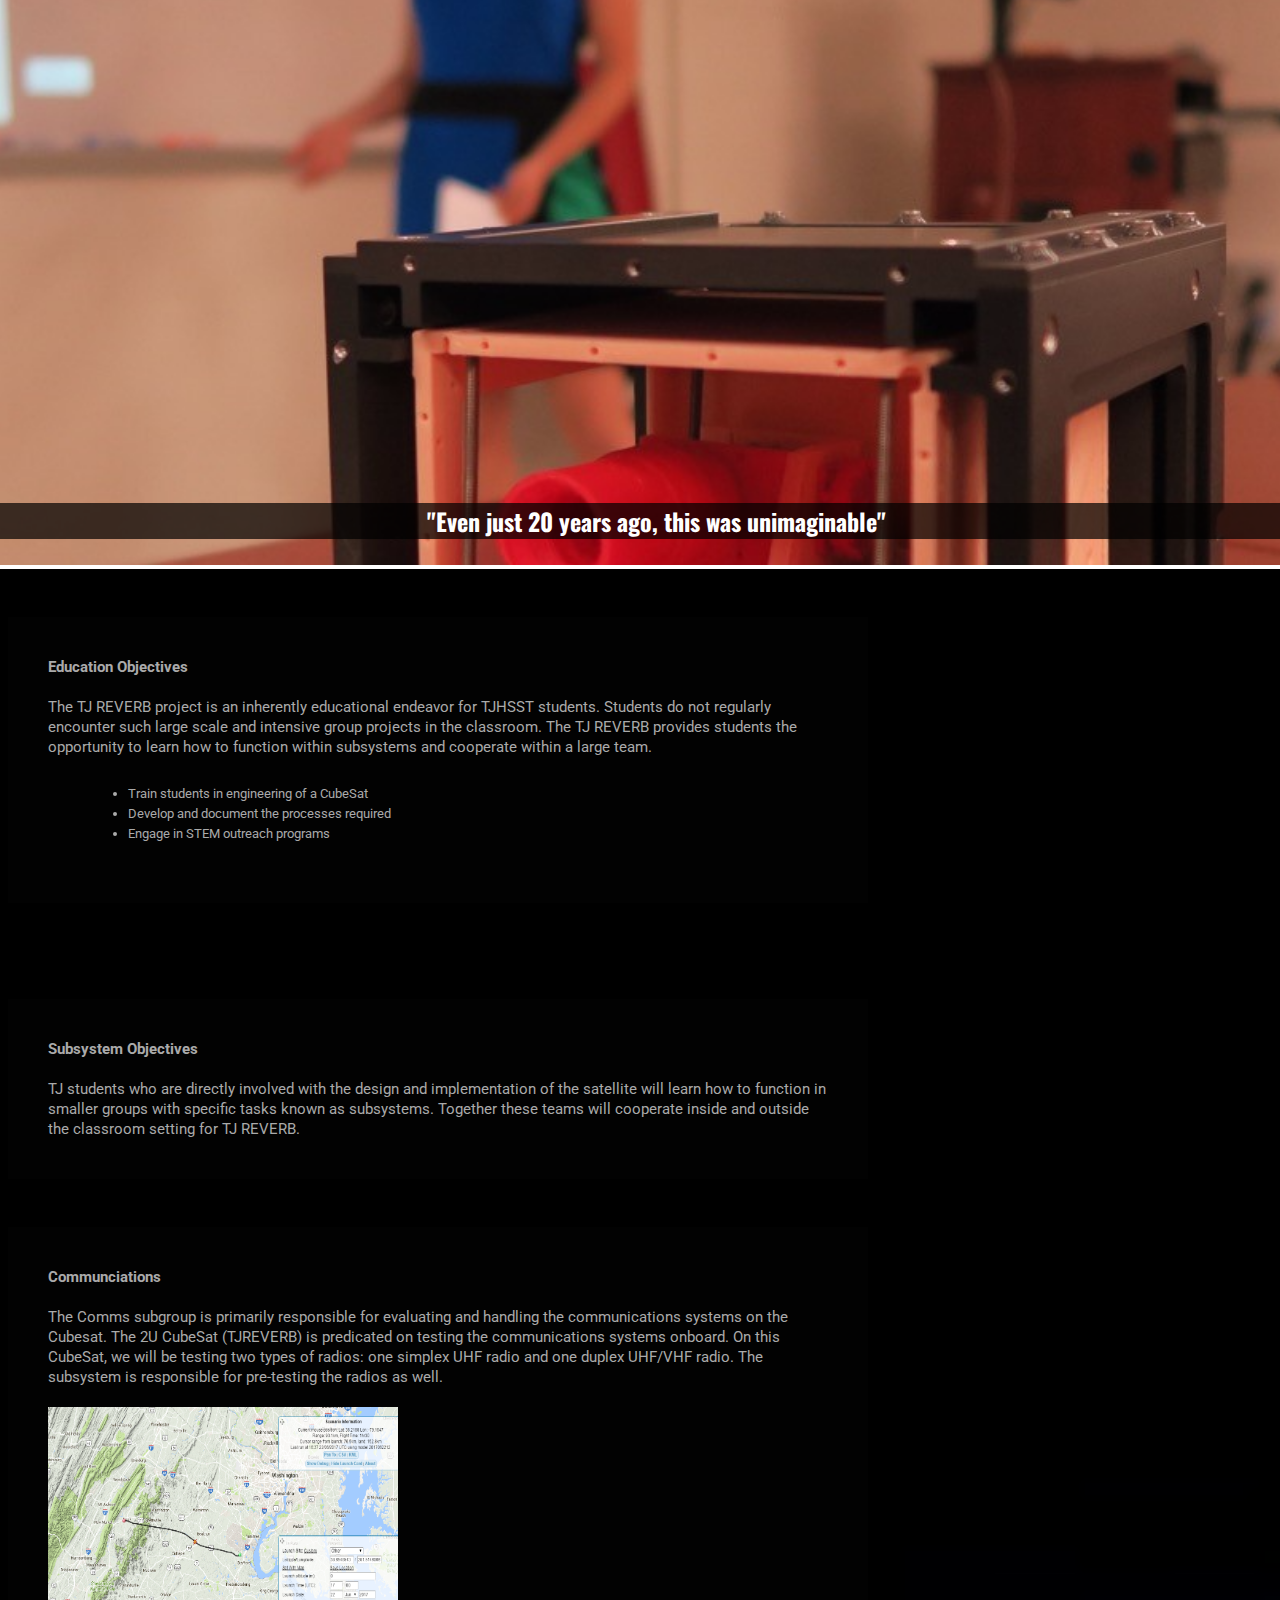
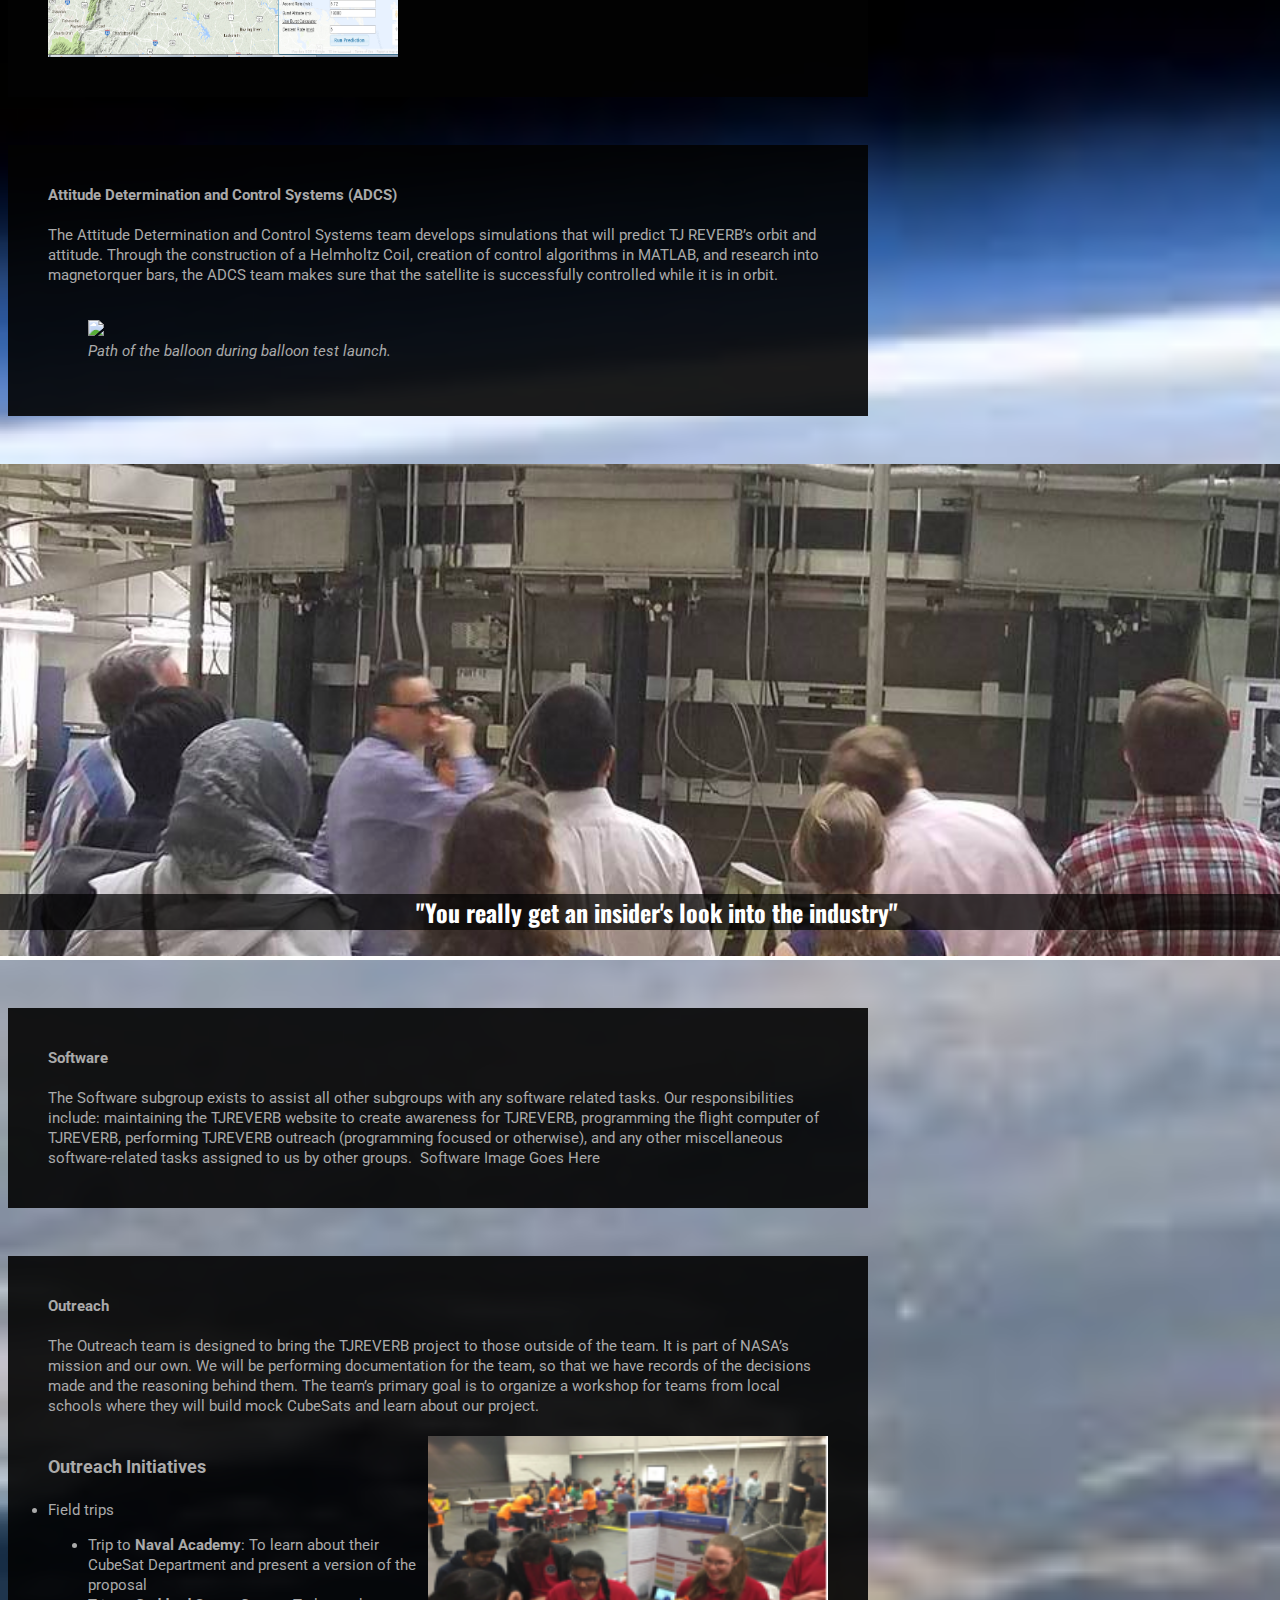
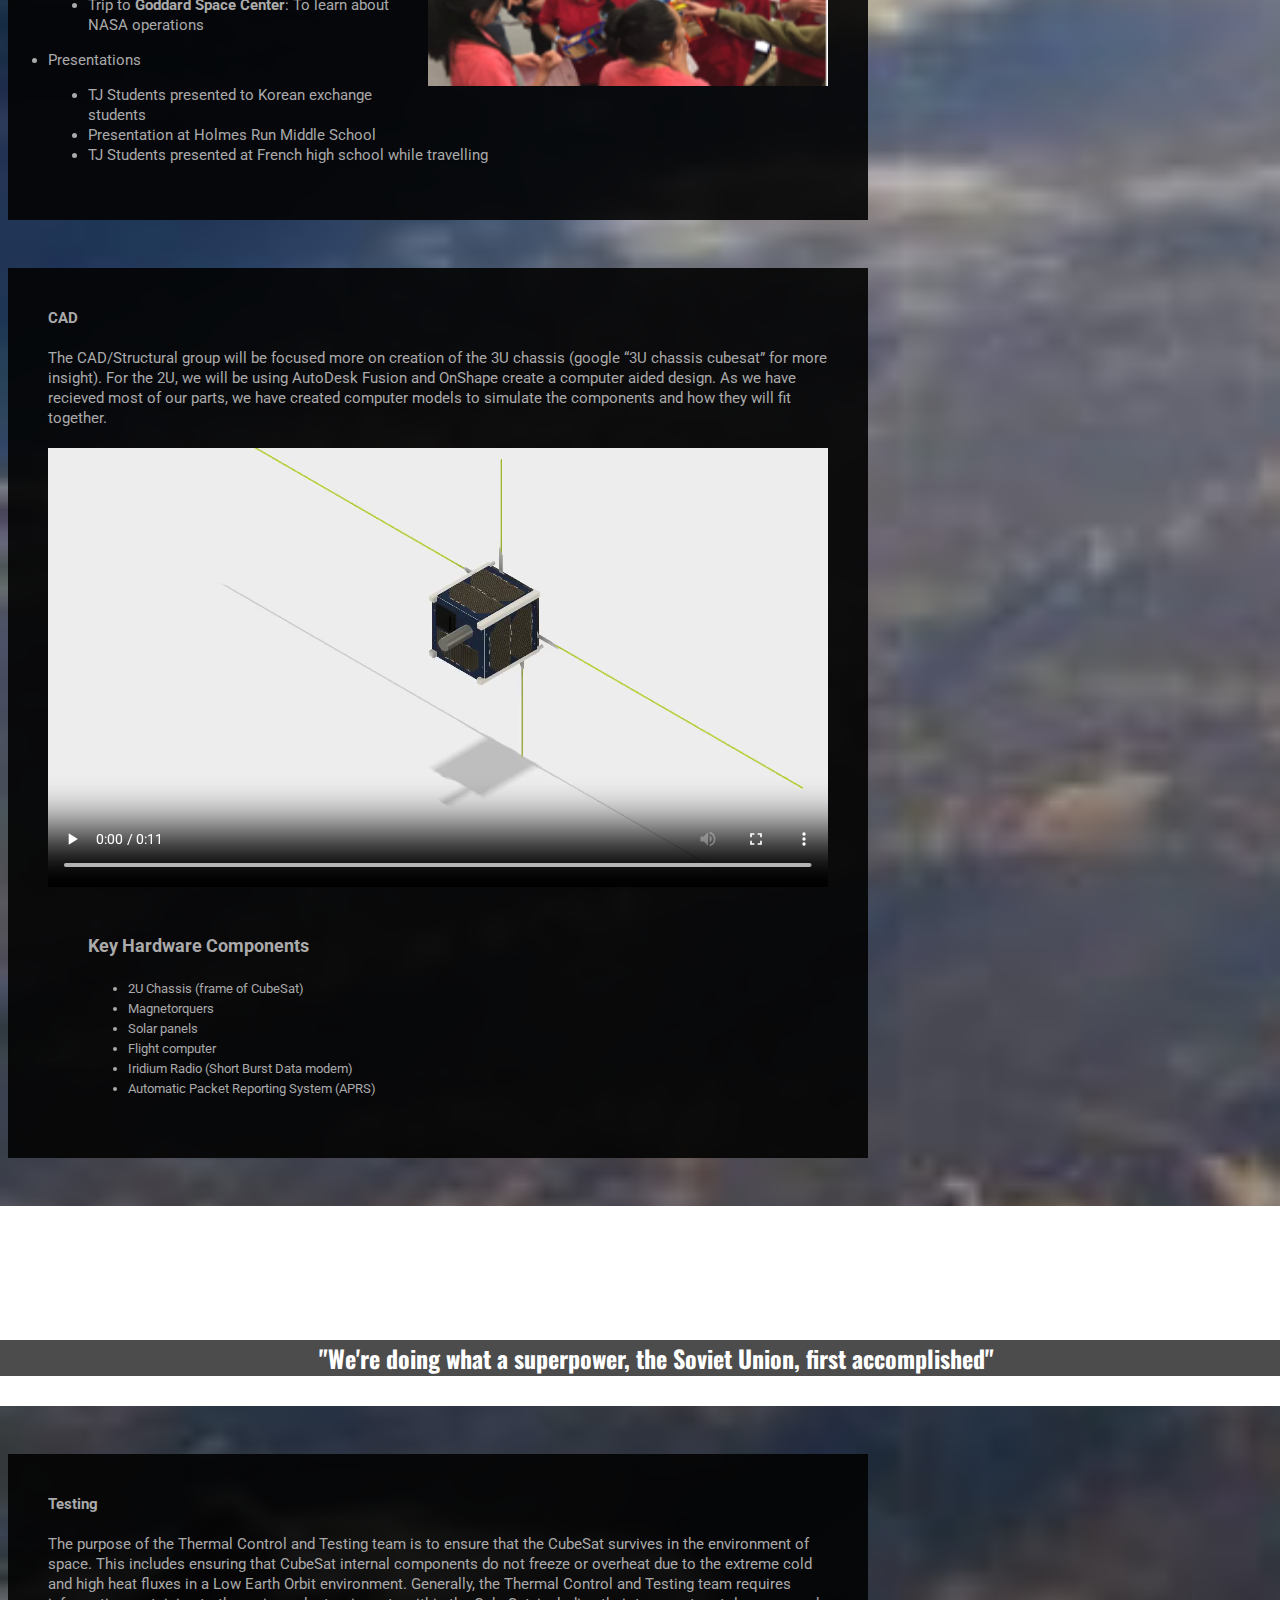
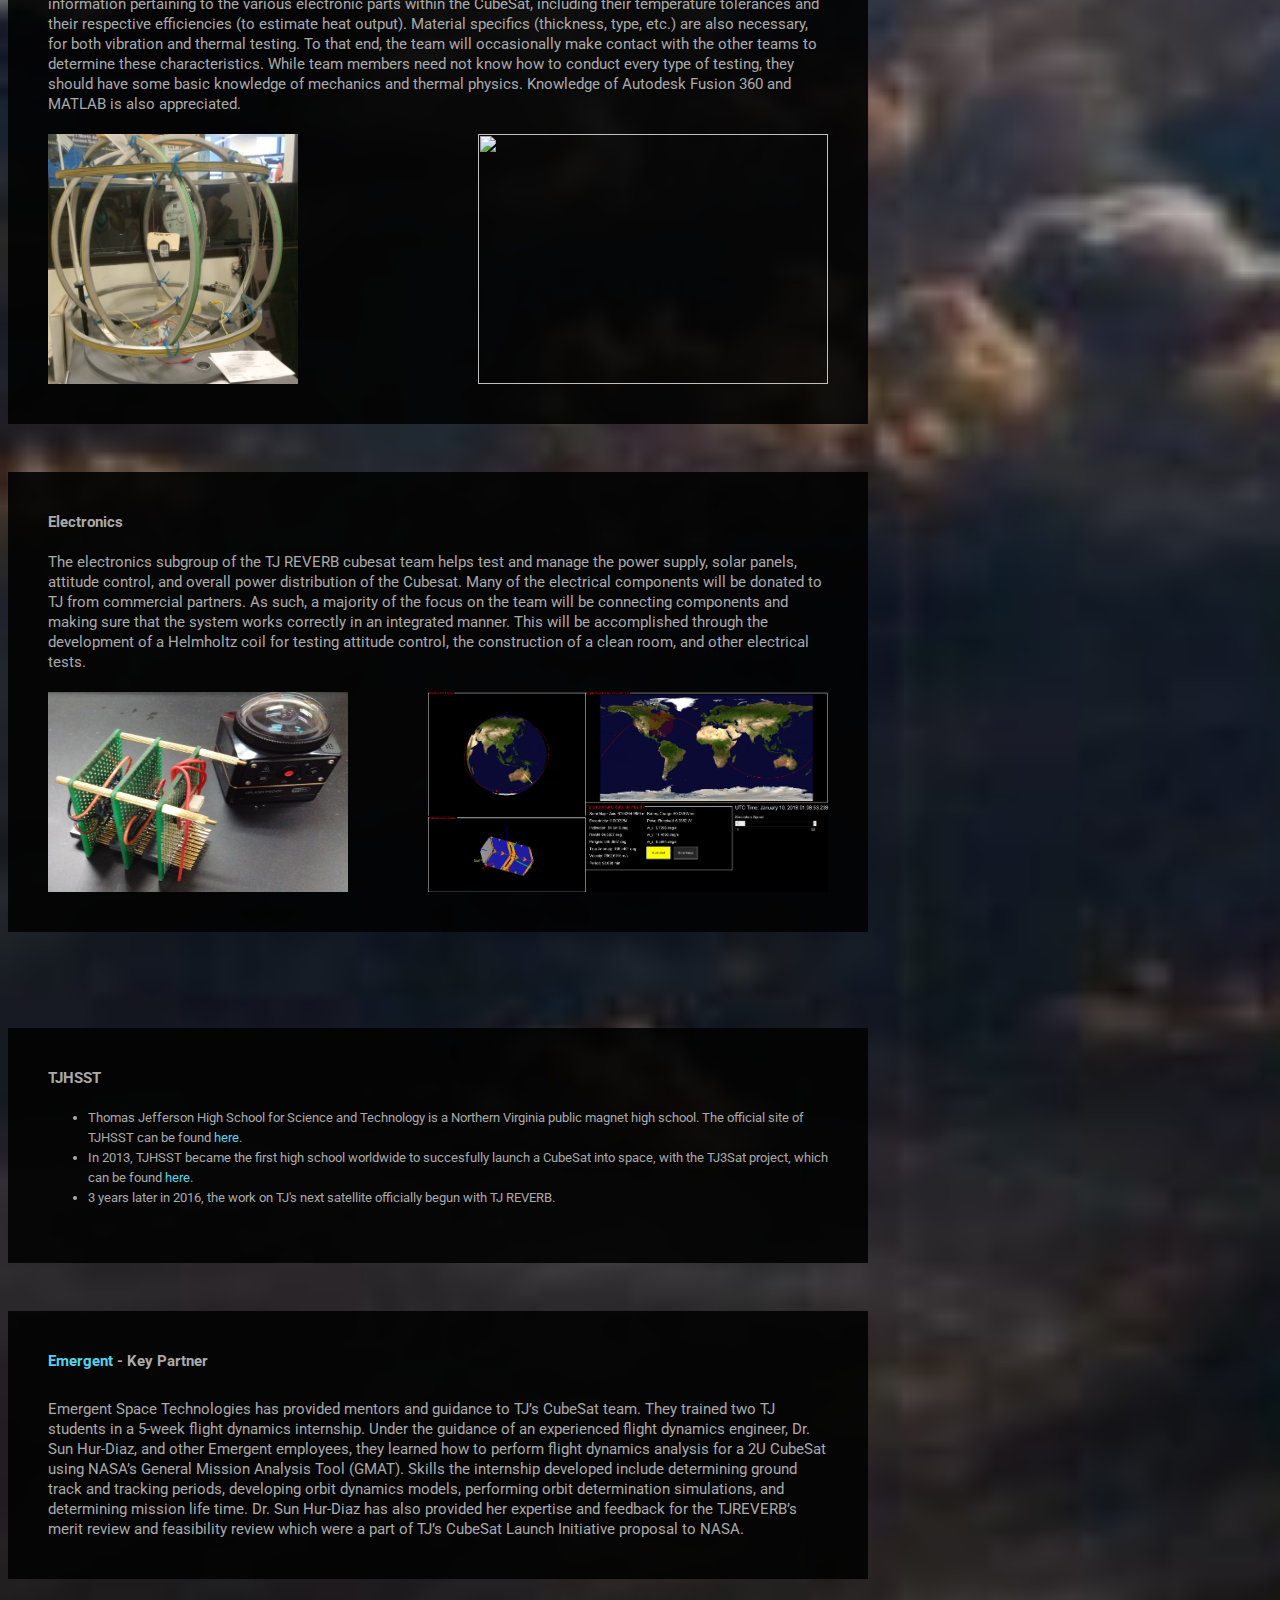
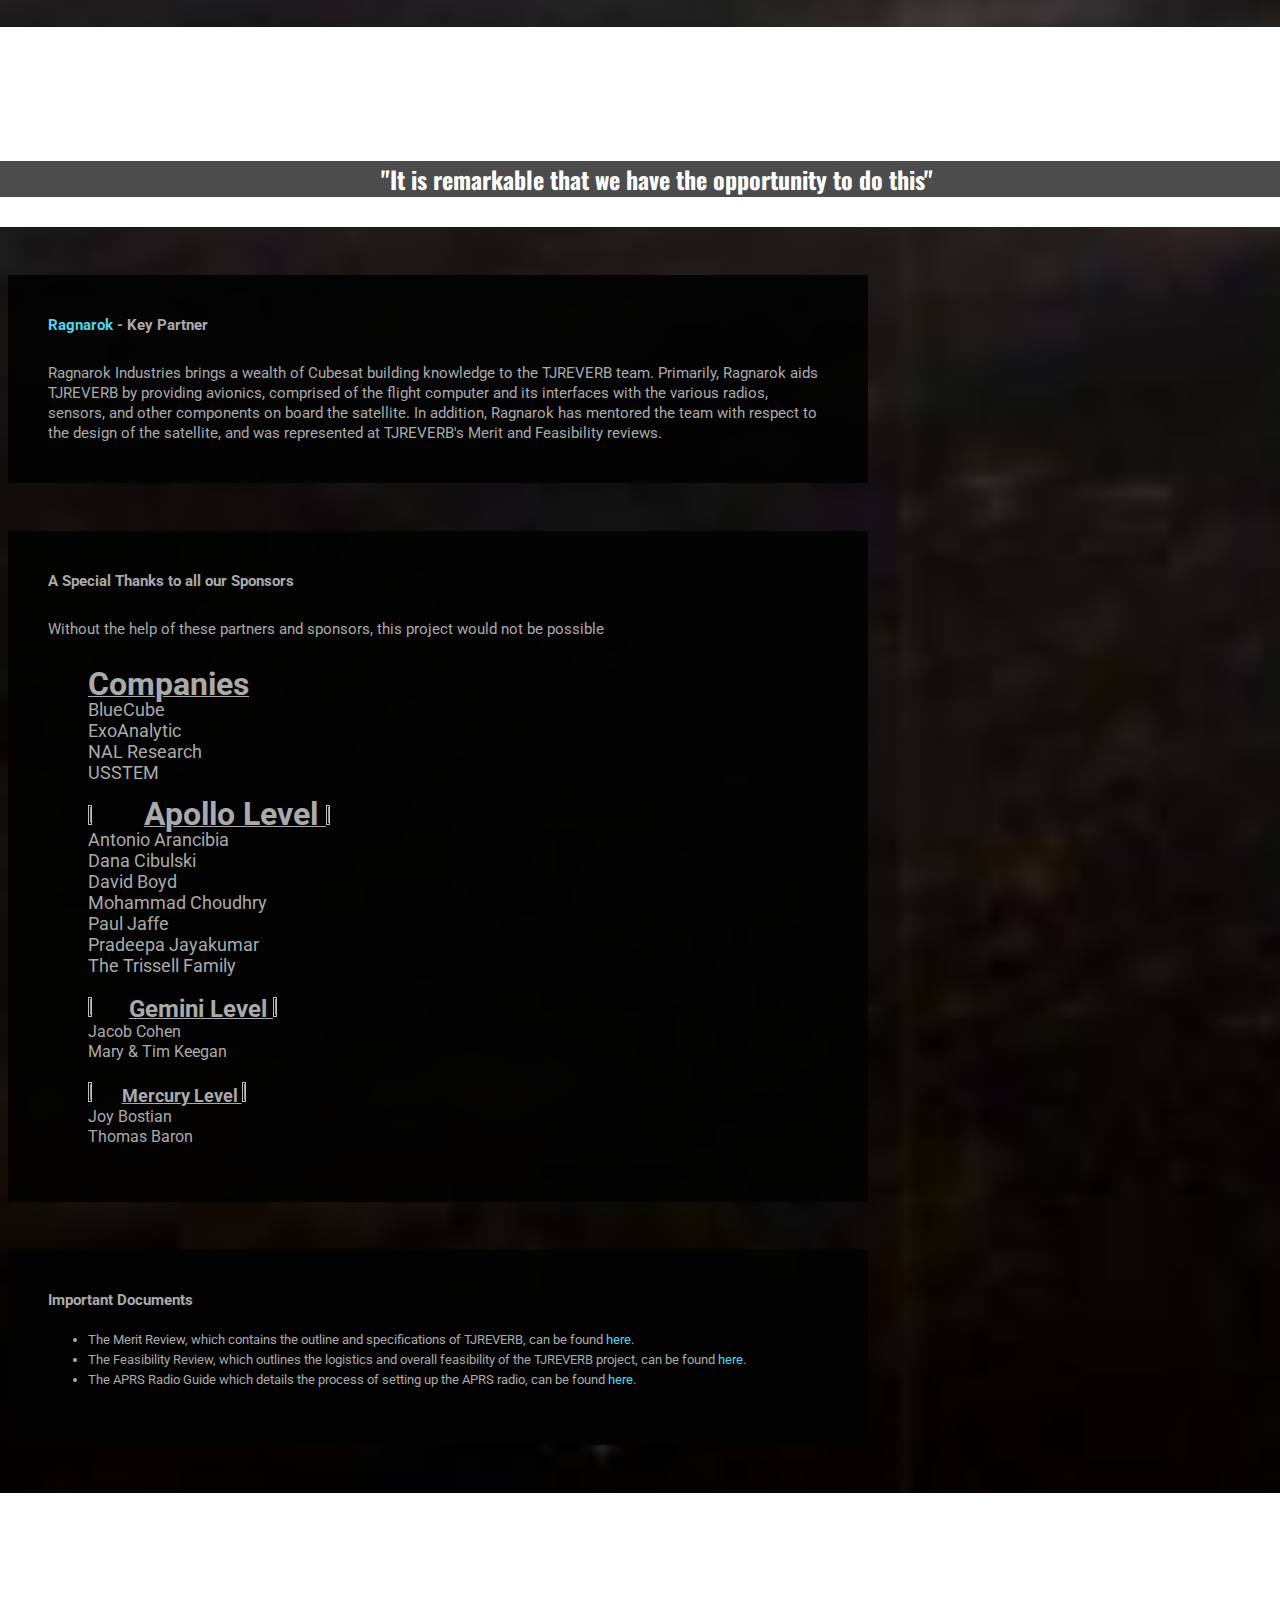
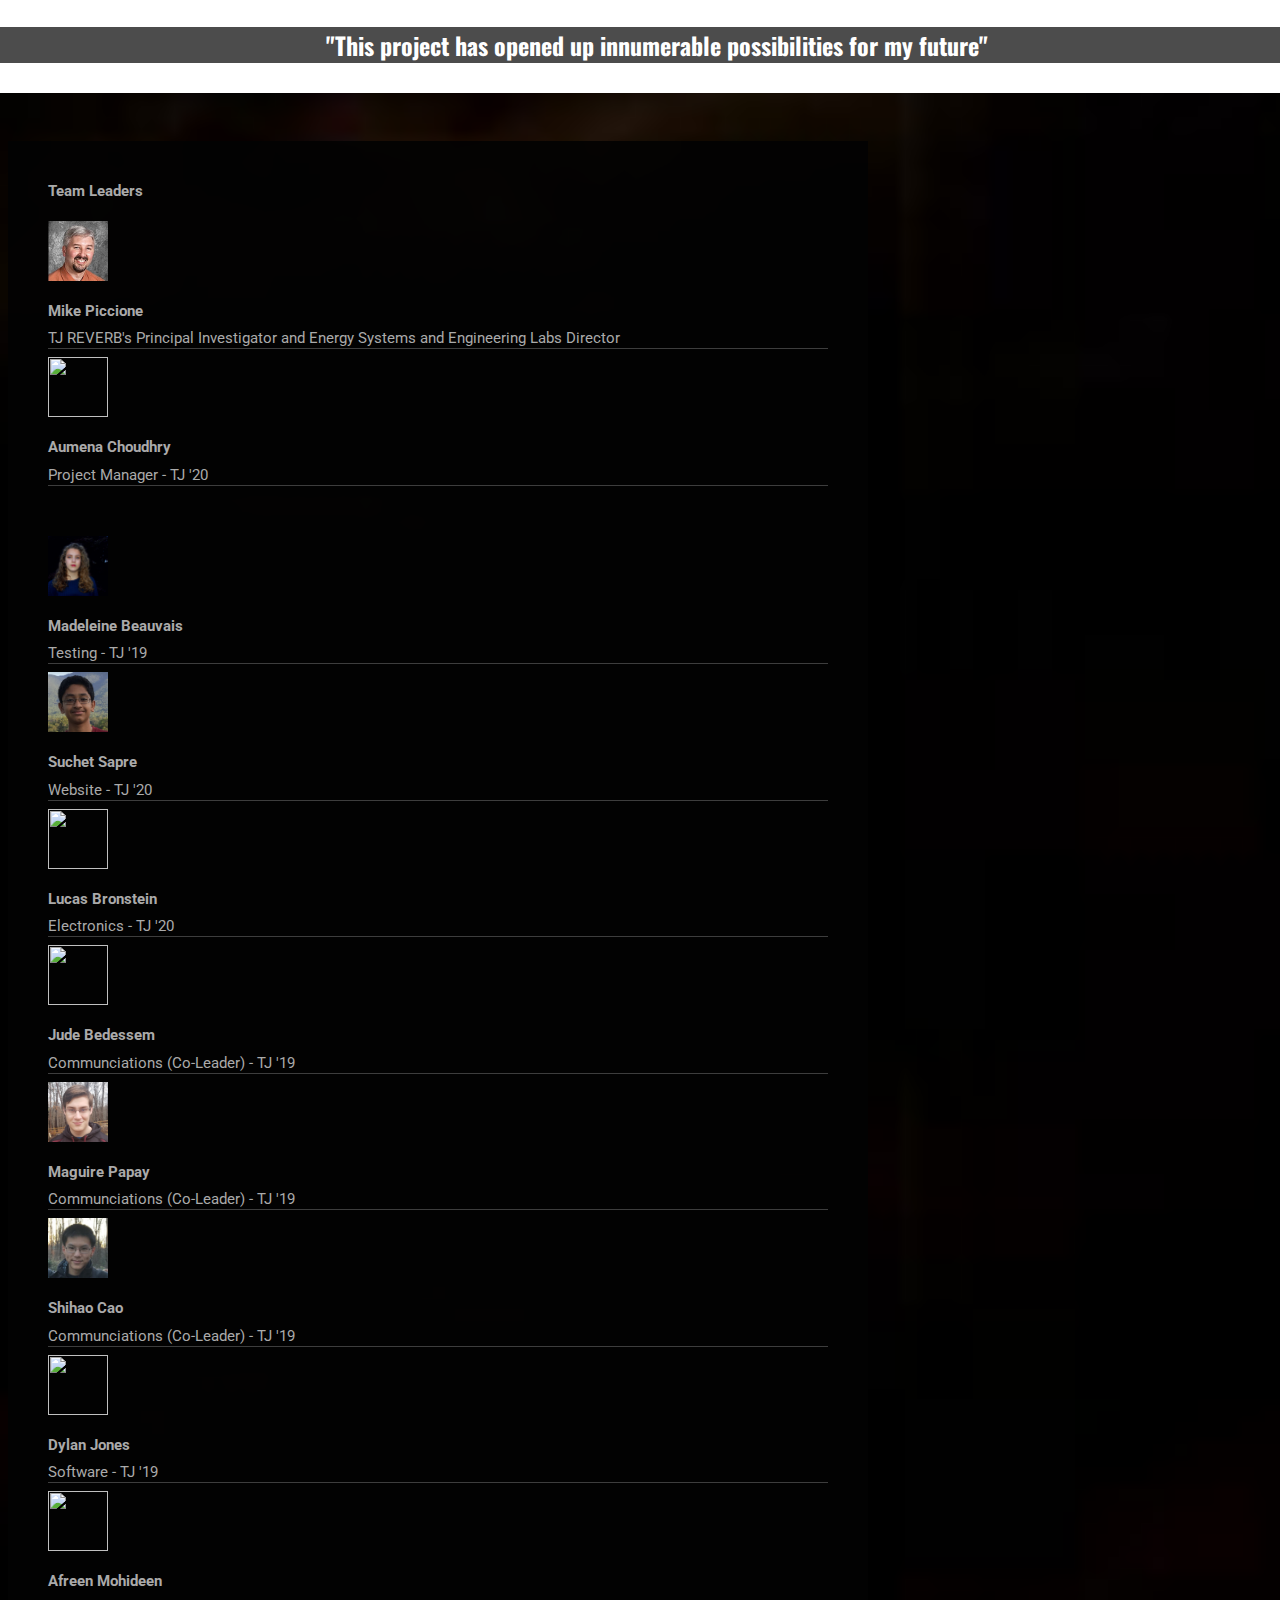
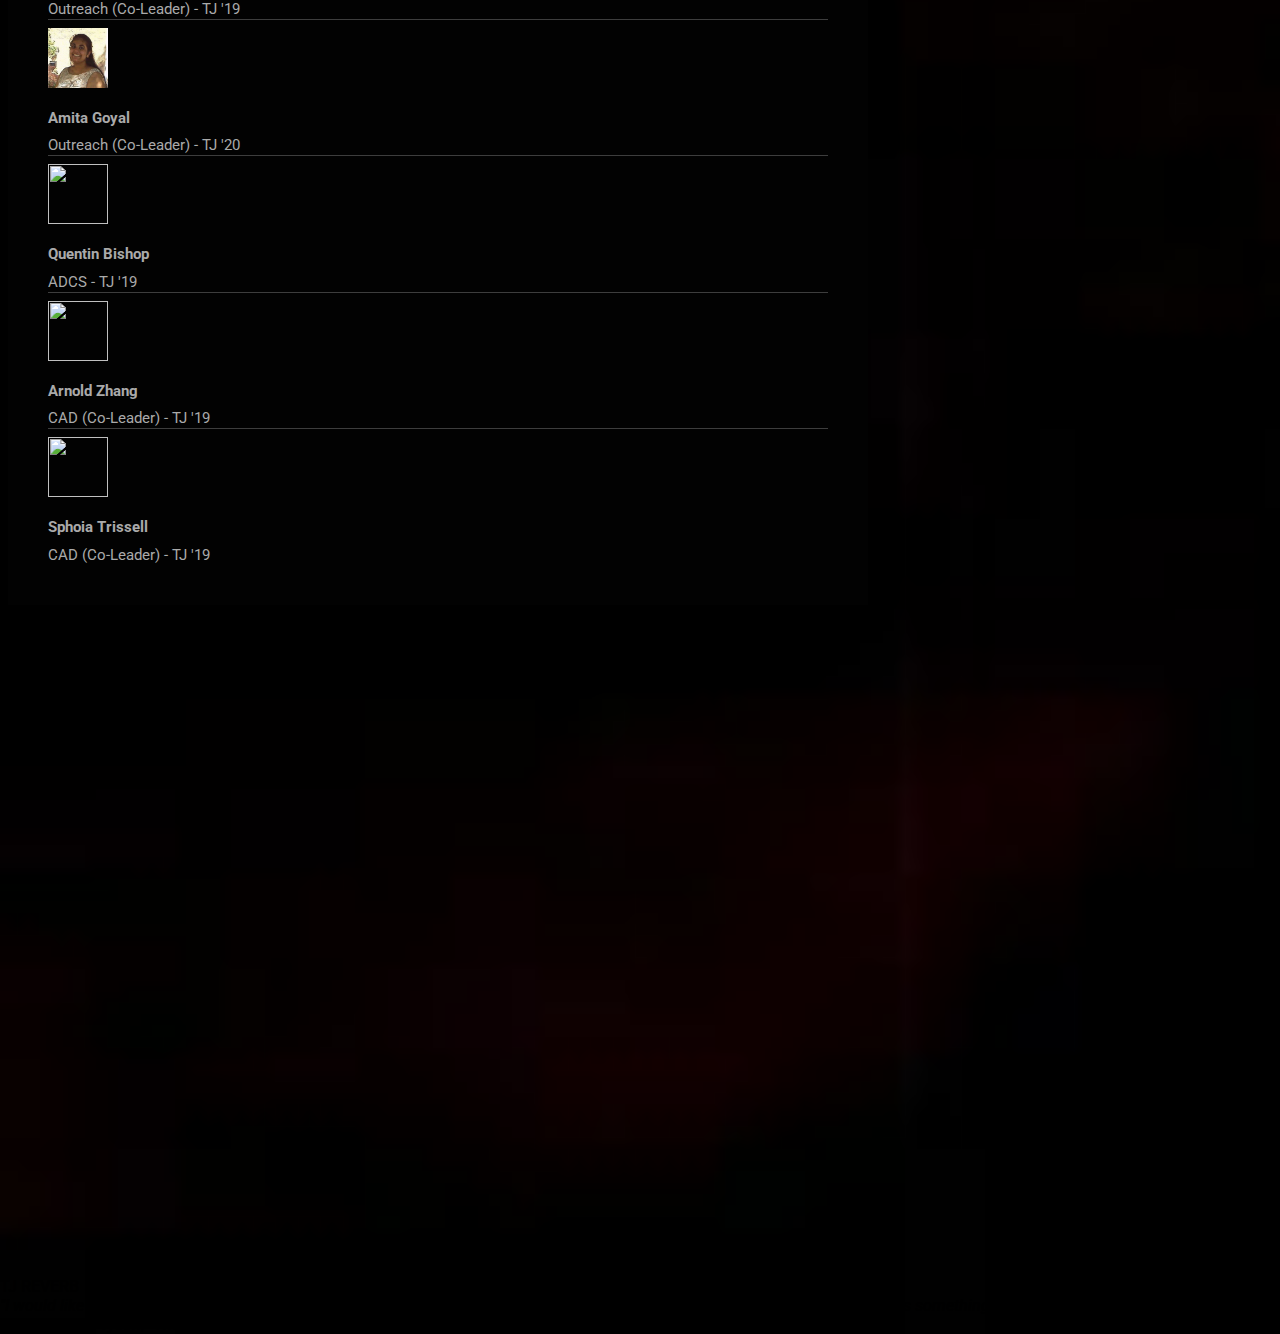
==== commit 6ea74a40: "SOME MESSAGE" ====
--- a/public/index.html
+++ b/public/index.html
@@ -157,17 +157,12 @@
                       <img src="img/SubSystemImgs/Outreach/ISS.PNG" width = "40%" align = "right">
                       <li>2016: Create team and write proposal</li>
                       <li>2017: Plan mission and design CubeSat </li>
-                      <li> Quarter 1 of 2018</li>
+                      <li> 2018:</li>
                       <ul>
-                        <li>Construct CubeSat </li>
-                        <li>Thermal Vacuum (TVAC) Testing </li>
-                        <li>Vibration Testing </li>
-                        <li>CubeSat Assembly</li>
-                      </ul>
-                      <li>Quarter 2 of 2018: Safety Review</li>
-                      <li>Quarter 3 of 2018: Delivery of CubeSat to Nanoracks</li>
-                      <li>Quarter 4 of 2018 (September 2018 - December 2018): CubeSat Deployment from International Space Station</li>
-                      
+                        <li>Q1 & Q2: Design CubeSat </li>
+                        <li>Q3: Weather Balloon Launch/Test Hardware </li>
+                        <li>Q4: Delivery of CubeSat </li>
+                     
                       
                     </ul>
                   </div>
@@ -213,7 +208,7 @@
                   </td>
                   <td width = "33.3%"><img src="img/DesignProcess/FeasibilityPres.jpg" width = "100%">
                   </td>
-                  <td width = "33.3%"> <img src="img/DesignProcess/BalloonLaunch.PNG" width = "100%" height = "30%" aligh = "middle">
+                  <td width = "33.3%"> <img src="img/balloon/BalloonLaunchNew.png" width = "100%" height = "30%" aligh = "middle">
                   </td>
                   </tr>
 
@@ -264,7 +259,7 @@
             <div class="mdl-card mdl-cell mdl-cell--12-col">
               <div class="mdl-card__supporting-text">
                 <h4>Communciations</h4>
-                The Comms subgroup is primarily responsible for evaluating and handling the communications systems on the Cubesat. The 2U CubeSat (TJREVERB) is predicated on testing the communications systems onboard. On this CubeSat, we will be testing three types of radios: one simplex UHF radio, one duplex UHF/VHF radio, and one duplex S-Band radio. The subgroup is responsible for pre-testing the radios as well.
+                The Comms subgroup is primarily responsible for evaluating and handling the communications systems on the Cubesat. The 2U CubeSat (TJREVERB) is predicated on testing the communications systems onboard. On this CubeSat, we will be testing two types of radios: one simplex UHF radio and one duplex UHF/VHF radio. The subsystem is responsible for pre-testing the radios as well.
                 <br />
                 <br />
               
@@ -313,8 +308,8 @@
                 The Outreach team is designed to bring the TJREVERB project to those outside of the team. It is part of NASA’s mission and our own. We will be performing documentation for the team, so that we have records of the decisions made and the reasoning behind them. The team’s primary goal is to organize a workshop for teams from local schools where they will build mock CubeSats and learn about our project.  
                 <br />
                 <br />
-                <img src="img/SubSystemImgs/Outreach/Presentation.JPG" width="400" height="250" align ="right" >   
-                <h5><font size = "4"> Outreach Iniatives  </font></h5>
+                <img src="img/SubSystemImgs/Outreach/Outreach2.png" width="400" height="250" align ="right" >   
+                <h5><font size = "4"> Outreach Initiatives  </font></h5>
                 <li>Field trips</li>
                 <ul>
                     <li>Trip to <strong>Naval Academy</strong>: To learn about their CubeSat Department and present a version of the proposal</li>
@@ -333,7 +328,7 @@
             <div class="mdl-card mdl-cell mdl-cell--12-col">
               <div class="mdl-card__supporting-text">
                 <h4>CAD</h4>
-                The CAD/Structural group will be focused more on creation of the 3U chassis (google “3U chassis cubesat” for more insight). For the 3U we will be using AutoDesk Fusion and OnShape create a computer aided design of the satellite. For this it is important to familiarize yourself with the basic commands and shortcuts of both Fusion and OnShape. As we are buying the frame for the 2U most work will start as soon as we receive the parts.           
+                The CAD/Structural group will be focused more on creation of the 3U chassis (google “3U chassis cubesat” for more insight). For the 2U, we will be using AutoDesk Fusion and OnShape create a computer aided design. As we have recieved most of our parts, we have created computer models to simulate the components and how they will fit together.        
                 <br />
                 <br />
                 <!--<img src="img/SubSystemImgs/CAD/3DPrint.JPG" width="200" height="200" align ="left">-->
@@ -351,8 +346,7 @@
                       <li>Flight computer </li>
                       <li>Iridium Radio (Short Burst Data modem)</li>
                       <li>Automatic Packet Reporting System (APRS) </li>
-                      <li>S-Band Radio</li>
-                      
+
                     </ul>
                   </div>
                 </div>
@@ -411,6 +405,7 @@
           </section>
         </div>
         -->
+        <!--
         <div class="mdl-layout__tab-panel" id="research">
           <section class="section--center mdl-grid mdl-grid--no-spacing mdl-shadow--2dp">
             <div class="mdl-card mdl-cell mdl-cell--12-col">
@@ -429,12 +424,11 @@
                 <img src="img/SubSystemImgs/Testing/deeplearning.jpeg" width="750" height="250" align ="left" >
                 
                 </div>
-                <center><p><b><u>Machine Learning Research Leaders: Ankit Gupta, Suchet Sapre</p></u> </b></center>
               </div>
             </div>
           </section>
         </div>
-          
+        -->
           
         <div class="mdl-layout__tab-panel" id="aboutus">
           
@@ -444,7 +438,7 @@
 
                 <h4>TJHSST</h4>
                 <ul class="bigUL">
-                  <li>Thomas Jefferson High School for Science and Technology is a Northern Virginia public magnet high school. The official site of TJHSST can be found <a href="https://tjhsst.edu/" target="_blank">here</a>.</li>
+                  <li>Thomas Jefferson High School for Science and Technology is a Northern Virginia public magnet high school. The official site of TJHSST can be found <a href="https://tjhsst.fcps.edu/" target="_blank">here</a>.</li>
                   <li>In 2013, TJHSST became the first high school worldwide to succesfully launch a CubeSat into space, with the TJ3Sat project, which can be found <a href="https://www.tjhsst.edu/students/activities/tj3sat/" target="_blank">here</a>.</li>
                   <li>3 years later in 2016, the work on TJ's next satellite officially begun with TJ REVERB.</li>
                 </ul>
@@ -460,7 +454,7 @@
 
                 <div class="section__text mdl-cell mdl-cell--10-col-desktop mdl-cell--6-col-tablet mdl-cell--3-col-phone">
                   <!--<h5><a href="http://www.emergentspace.com/" target="_blank">Emergent</a></h5>-->
-                  Emergent Space Technologies has provided mentors and guidance to TJ’s CubeSat team. They trained two TJ students in a 5-week flight dynamics internship. Under the guidance of an experienced flight dynamics engineer, Dr. Sun Hur-Diaz, and other Emergent employees, they learned how to perform flight dynamics analysis for a 2U CubeSat using NASA’s General Mission Analysis Tool (GMAT). Skills the internship developed include determining ground track and tracking periods, developing orbit dynamics models, performing orbit determination simulations, and determining mission life time. One of the TJ students, Stephanie Chen, is the current Systems Engineer and Orbit and Communications Subsystem Lead for TJ’s CubeSat team. Dr. Sun Hur-Diaz has also provided her expertise and feedback for the TJREVERB’s merit review and feasibility review which were a part of TJ’s CubeSat Launch Initiative proposal to NASA.
+                  Emergent Space Technologies has provided mentors and guidance to TJ’s CubeSat team. They trained two TJ students in a 5-week flight dynamics internship. Under the guidance of an experienced flight dynamics engineer, Dr. Sun Hur-Diaz, and other Emergent employees, they learned how to perform flight dynamics analysis for a 2U CubeSat using NASA’s General Mission Analysis Tool (GMAT). Skills the internship developed include determining ground track and tracking periods, developing orbit dynamics models, performing orbit determination simulations, and determining mission life time. Dr. Sun Hur-Diaz has also provided her expertise and feedback for the TJREVERB’s merit review and feasibility review which were a part of TJ’s CubeSat Launch Initiative proposal to NASA.
                 </div>
               </div>
             </div>
@@ -539,7 +533,7 @@
                   <li> The Merit Review, which contains the outline and specifications of TJREVERB, can be found
                   <a href="MeritReview.pdf" rel="nofollow" target="_blank">here</a>. </li>
                   <li>The Feasibility Review, which outlines the logistics and overall feasibility of the TJREVERB project, can be found
-                  <a href="Feasibility.pdf" rel="nofollow" target="_blank">here</a>.  </li>
+                  <a href="FeasibilityReview.pdf" rel="nofollow" target="_blank">here</a>.  </li>
                   <li> The APRS Radio Guide which details the process of setting up the APRS radio, can be found
                   <a href="https://docs.google.com/document/d/1EdsT4j9h4Mfo8XkUpSk1f3b30yDYg-lx9Cxqp7mObMY/edit?usp=sharing">here</a>. </li>
                 </ul>
@@ -558,21 +552,22 @@
           <section class="section--center mdl-grid mdl-grid--no-spacing mdl-shadow--2dp">
             <div class="mdl-card mdl-cell mdl-cell--12-col">
               <div class="mdl-card__supporting-text mdl-grid mdl-grid--no-spacing">
-                <h4 class="mdl-cell mdl-cell--12-col">Project Leaders</h4>
+                <h4 class="mdl-cell mdl-cell--12-col">Team Leaders</h4>
                 <div class="section__circle-container mdl-cell mdl-cell--2-col mdl-cell--1-col-phone">
                   <div class="section__circle-container__circle"><img src="img\reverb\Mike_Piccione.jpg" style="width:60px;height:60px;"></div>
                 </div>
                 <div class="section__text mdl-cell mdl-cell--10-col-desktop mdl-cell--6-col-tablet mdl-cell--3-col-phone">
                   <h5>Mike Piccione</h5>
-                  TJ REVERB's Principal Investigator and Energy Systems Lab Director
-                </div>
-                <div class="section__circle-container mdl-cell mdl-cell--2-col mdl-cell--1-col-phone">
-                  <div class="section__circle-container__circle"><img src="img\reverb\Thomas_Baron_Temp.jpg" style="width:60px;height:60px;"></div>
-                </div>
-                <div class="section__text mdl-cell mdl-cell--10-col-desktop mdl-cell--6-col-tablet mdl-cell--3-col-phone">
-                  <h5>Thomas Baron</h5>
-                  Project Manager - TJ '18
-                </div>
+                  TJ REVERB's Principal Investigator and Energy Systems and Engineering Labs Director
+                </div>
+                <div class="section__circle-container mdl-cell mdl-cell--2-col mdl-cell--1-col-phone">
+                  <div class="section__circle-container__circle"><img src="img\reverb\" style="width:60px;height:60px;"></div>
+                </div>
+                <div class="section__text mdl-cell mdl-cell--10-col-desktop mdl-cell--6-col-tablet mdl-cell--3-col-phone">
+                  <h5>Aumena Choudhry</h5>
+                  Project Manager - TJ '20
+                </div>
+                <!--
                 <div class="section__circle-container mdl-cell mdl-cell--2-col mdl-cell--1-col-phone">
                   <div class="section__circle-container__circle"><img src="img\reverb\Liam_David.jpg" style="width:60px;height:60px;"></div>
                 </div>
@@ -601,8 +596,7 @@
                   <h5>Anonto Zaman</h5>
                   Systems Engineer - TJ '18
                 </div>
-
-                <h4 class="mdl-cell mdl-cell--12-col">Subsystem Leaders</h4>
+                -->
 
                 <div class="spacer"></div>
                 
@@ -635,18 +629,18 @@
 
                   </div>
                 <div class="section__circle-container mdl-cell mdl-cell--2-col mdl-cell--1-col-phone">
-                  <div class="section__circle-container__circle"><img src="img\reverb\Liam_David.jpg" style="width:60px;height:60px;"></div>
-                </div>
-                <div class="section__text mdl-cell mdl-cell--10-col-desktop mdl-cell--6-col-tablet mdl-cell--3-col-phone">
-                  <h5>Liam David</h5>
-                  Electronics - TJ '18
-                </div>
-                <div class="section__circle-container mdl-cell mdl-cell--2-col mdl-cell--1-col-phone">
-                  <div class="section__circle-container__circle"><img src="img\reverb\Andreea_Foarce.jpg" style="width:60px;height:60px;"></div>
-                </div>
-                <div class="section__text mdl-cell mdl-cell--10-col-desktop mdl-cell--6-col-tablet mdl-cell--3-col-phone">
-                  <h5>Andreea Foarce</h5>
-                  Communciations (Co-Leader) - TJ '18
+                  <div class="section__circle-container__circle"><img src="img\reverb\" style="width:60px;height:60px;"></div>
+                </div>
+                <div class="section__text mdl-cell mdl-cell--10-col-desktop mdl-cell--6-col-tablet mdl-cell--3-col-phone">
+                  <h5>Lucas Bronstein</h5>
+                  Electronics - TJ '20
+                </div>
+                <div class="section__circle-container mdl-cell mdl-cell--2-col mdl-cell--1-col-phone">
+                  <div class="section__circle-container__circle"><img src="img\reverb\Jude_Bedessem.png" style="width:60px;height:60px;"></div>
+                </div>
+                <div class="section__text mdl-cell mdl-cell--10-col-desktop mdl-cell--6-col-tablet mdl-cell--3-col-phone">
+                  <h5>Jude Bedessem</h5>
+                  Communciations (Co-Leader) - TJ '19
                 </div>
                 <div class="section__circle-container mdl-cell mdl-cell--2-col mdl-cell--1-col-phone">
                   <div class="section__circle-container__circle"><img src="img\reverb\Maguire_Papay.PNG" style="width:60px;height:60px;"></div>
@@ -656,18 +650,26 @@
                   Communciations (Co-Leader) - TJ '19
                 </div>
                 <div class="section__circle-container mdl-cell mdl-cell--2-col mdl-cell--1-col-phone">
-                  <div class="section__circle-container__circle"><img src="img\reverb\Michael_Krause.jpg" style="width:60px;height:60px;"></div>
-                </div>
-                <div class="section__text mdl-cell mdl-cell--10-col-desktop mdl-cell--6-col-tablet mdl-cell--3-col-phone">
-                  <h5>Michael Krause</h5>
-                  Software - TJ '18
+                  <div class="section__circle-container__circle"><img src="img\reverb\Shihao_Cao.jpg" style="width:60px;height:60px;"></div>
+                </div>
+                <div class="section__text mdl-cell mdl-cell--10-col-desktop mdl-cell--6-col-tablet mdl-cell--3-col-phone">
+                  <h5>Shihao Cao</h5>
+                  Communciations (Co-Leader) - TJ '19
+                </div>
+                
+                <div class="section__circle-container mdl-cell mdl-cell--2-col mdl-cell--1-col-phone">
+                  <div class="section__circle-container__circle"><img src="img\reverb\" style="width:60px;height:60px;"></div>
+                </div>
+                <div class="section__text mdl-cell mdl-cell--10-col-desktop mdl-cell--6-col-tablet mdl-cell--3-col-phone">
+                  <h5>Dylan Jones</h5>
+                  Software - TJ '19
                 </div>
                 <div class="section__circle-container mdl-cell mdl-cell--2-col mdl-cell--1-col-phone">
                   <div class="section__circle-container__circle"><img src="img\reverb\Afreen_Mohideen.jpg" style="width:60px;height:60px;"></div>
                 </div>
                 <div class="section__text mdl-cell mdl-cell--10-col-desktop mdl-cell--6-col-tablet mdl-cell--3-col-phone">
                   <h5>Afreen Mohideen</h5>
-                  Outreach (Co-Leader) - TJ '18
+                  Outreach (Co-Leader) - TJ '19
                 </div>
                 
                 <div class="section__circle-container mdl-cell mdl-cell--2-col mdl-cell--1-col-phone">
@@ -675,30 +677,32 @@
                 </div>
                 <div class="section__text mdl-cell mdl-cell--10-col-desktop mdl-cell--6-col-tablet mdl-cell--3-col-phone">
                   <h5>Amita Goyal</h5>
-                  Outreach (Co-Leader) - TJ '18
-                </div>
-                
-                <div class="section__circle-container mdl-cell mdl-cell--2-col mdl-cell--1-col-phone">
-                  <div class="section__circle-container__circle"><img src="img\reverb\Avni_Singh.jpg" style="width:60px;height:60px;"></div>
-                </div>
-                <div class="section__text mdl-cell mdl-cell--10-col-desktop mdl-cell--6-col-tablet mdl-cell--3-col-phone">
-                  <h5>Avni Singh</h5>
-                  Testing - TJ '18
-                </div>
-                <div class="section__circle-container mdl-cell mdl-cell--2-col mdl-cell--1-col-phone">
-                  <div class="section__circle-container__circle"><img src="img\reverb\Anonto_Zaman.jpg" style="width:60px;height:60px;"></div>
-                </div>
-                <div class="section__text mdl-cell mdl-cell--10-col-desktop mdl-cell--6-col-tablet mdl-cell--3-col-phone">
-                  <h5>Anonto Zaman</h5> 
-                  ADCS - TJ '18
-                </div>
-                
-                <div class="section__circle-container mdl-cell mdl-cell--2-col mdl-cell--1-col-phone">
-                  <div class="section__circle-container__circle"><img src="img\reverb\Justin_Zhou2.jpg" style="width:60px;height:60px;"></div>
-                </div>
-                <div class="section__text mdl-cell mdl-cell--10-col-desktop mdl-cell--6-col-tablet mdl-cell--3-col-phone">
-                  <h5>Justin Zhou</h5>
-                  CAD - TJ '18
+                  Outreach (Co-Leader) - TJ '20
+                </div>
+                
+               
+                <div class="section__circle-container mdl-cell mdl-cell--2-col mdl-cell--1-col-phone">
+                  <div class="section__circle-container__circle"><img src="img\reverb\" style="width:60px;height:60px;"></div>
+                </div>
+                <div class="section__text mdl-cell mdl-cell--10-col-desktop mdl-cell--6-col-tablet mdl-cell--3-col-phone">
+                  <h5>Quentin Bishop</h5> 
+                  ADCS - TJ '19
+                </div>
+                
+                <div class="section__circle-container mdl-cell mdl-cell--2-col mdl-cell--1-col-phone">
+                  <div class="section__circle-container__circle"><img src="img\reverb\" style="width:60px;height:60px;"></div>
+                </div>
+                <div class="section__text mdl-cell mdl-cell--10-col-desktop mdl-cell--6-col-tablet mdl-cell--3-col-phone">
+                  <h5>Arnold Zhang</h5>
+                  CAD (Co-Leader) - TJ '19
+                </div>
+                
+                 <div class="section__circle-container mdl-cell mdl-cell--2-col mdl-cell--1-col-phone">
+                  <div class="section__circle-container__circle"><img src="img\reverb\" style="width:60px;height:60px;"></div>
+                </div>
+                <div class="section__text mdl-cell mdl-cell--10-col-desktop mdl-cell--6-col-tablet mdl-cell--3-col-phone">
+                  <h5>Sphoia Trissell</h5>
+                  CAD (Co-Leader) - TJ '19
                 </div>
                 
                 
